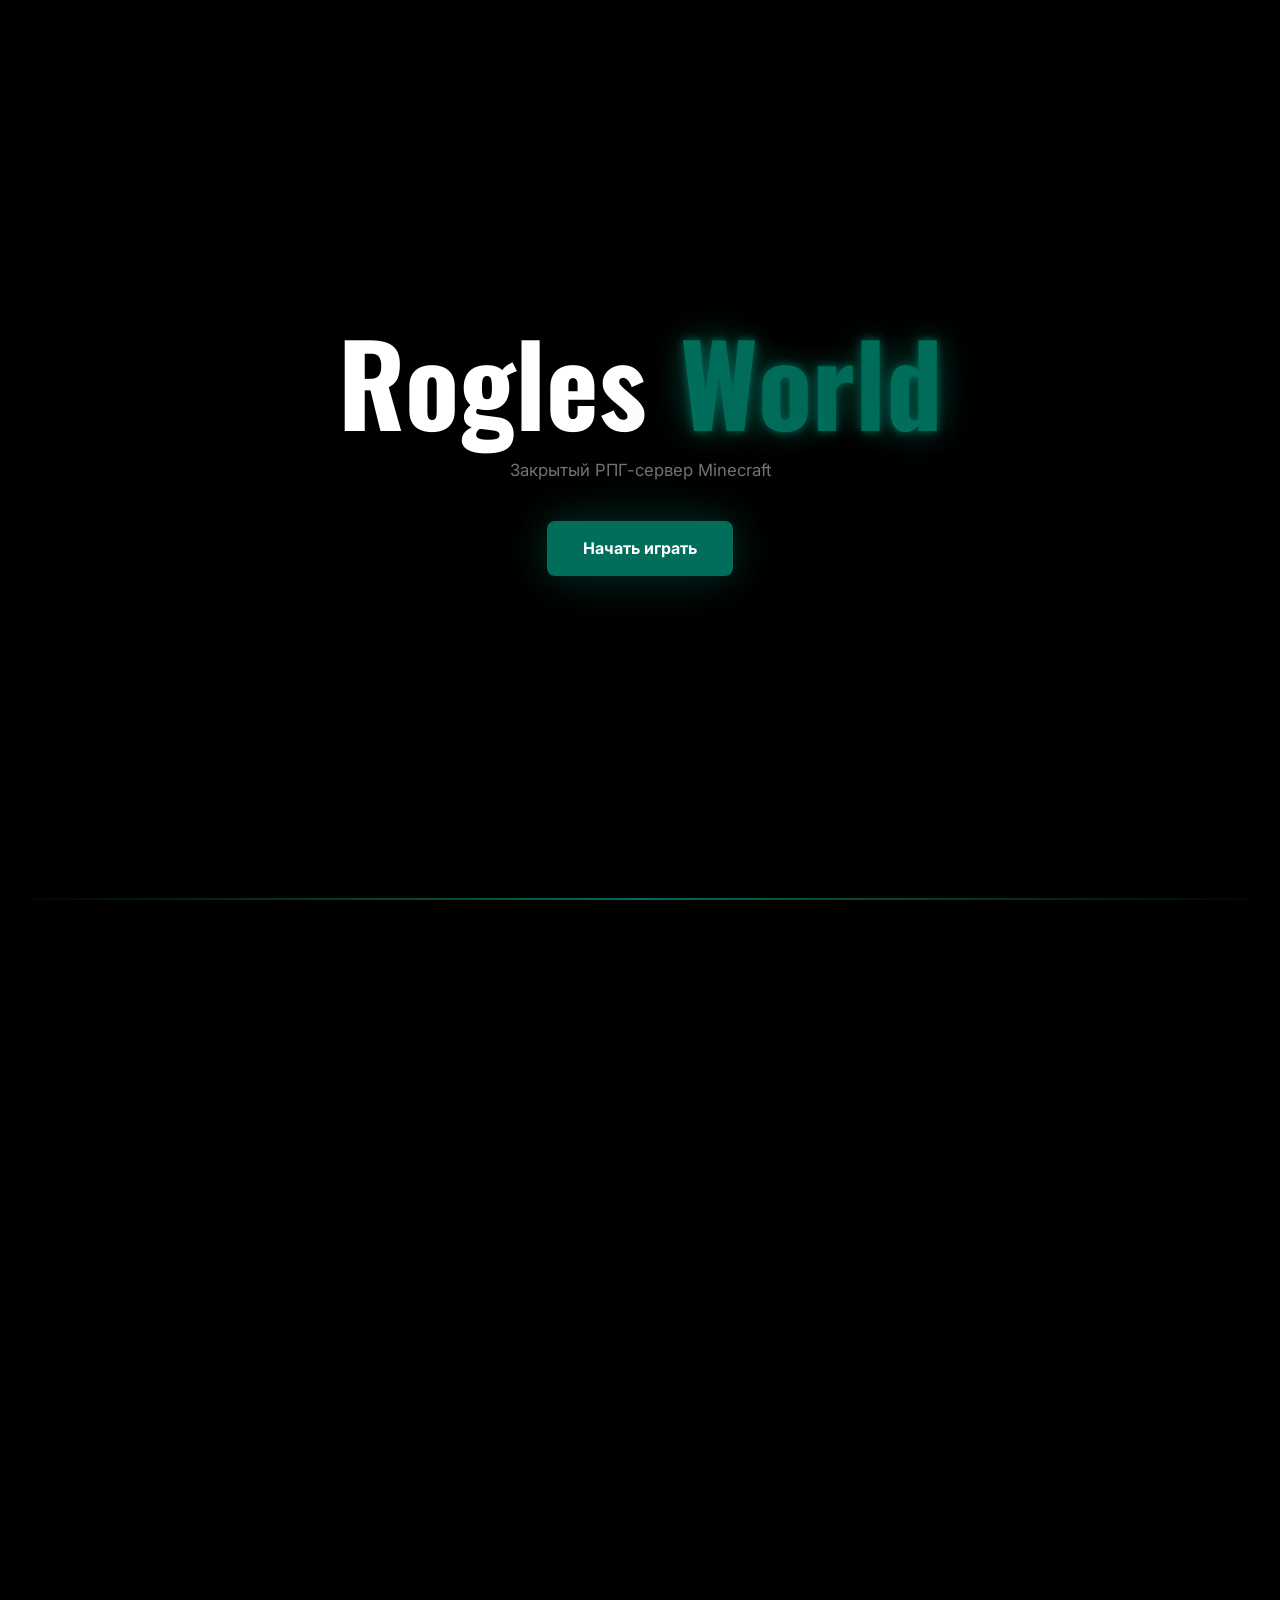
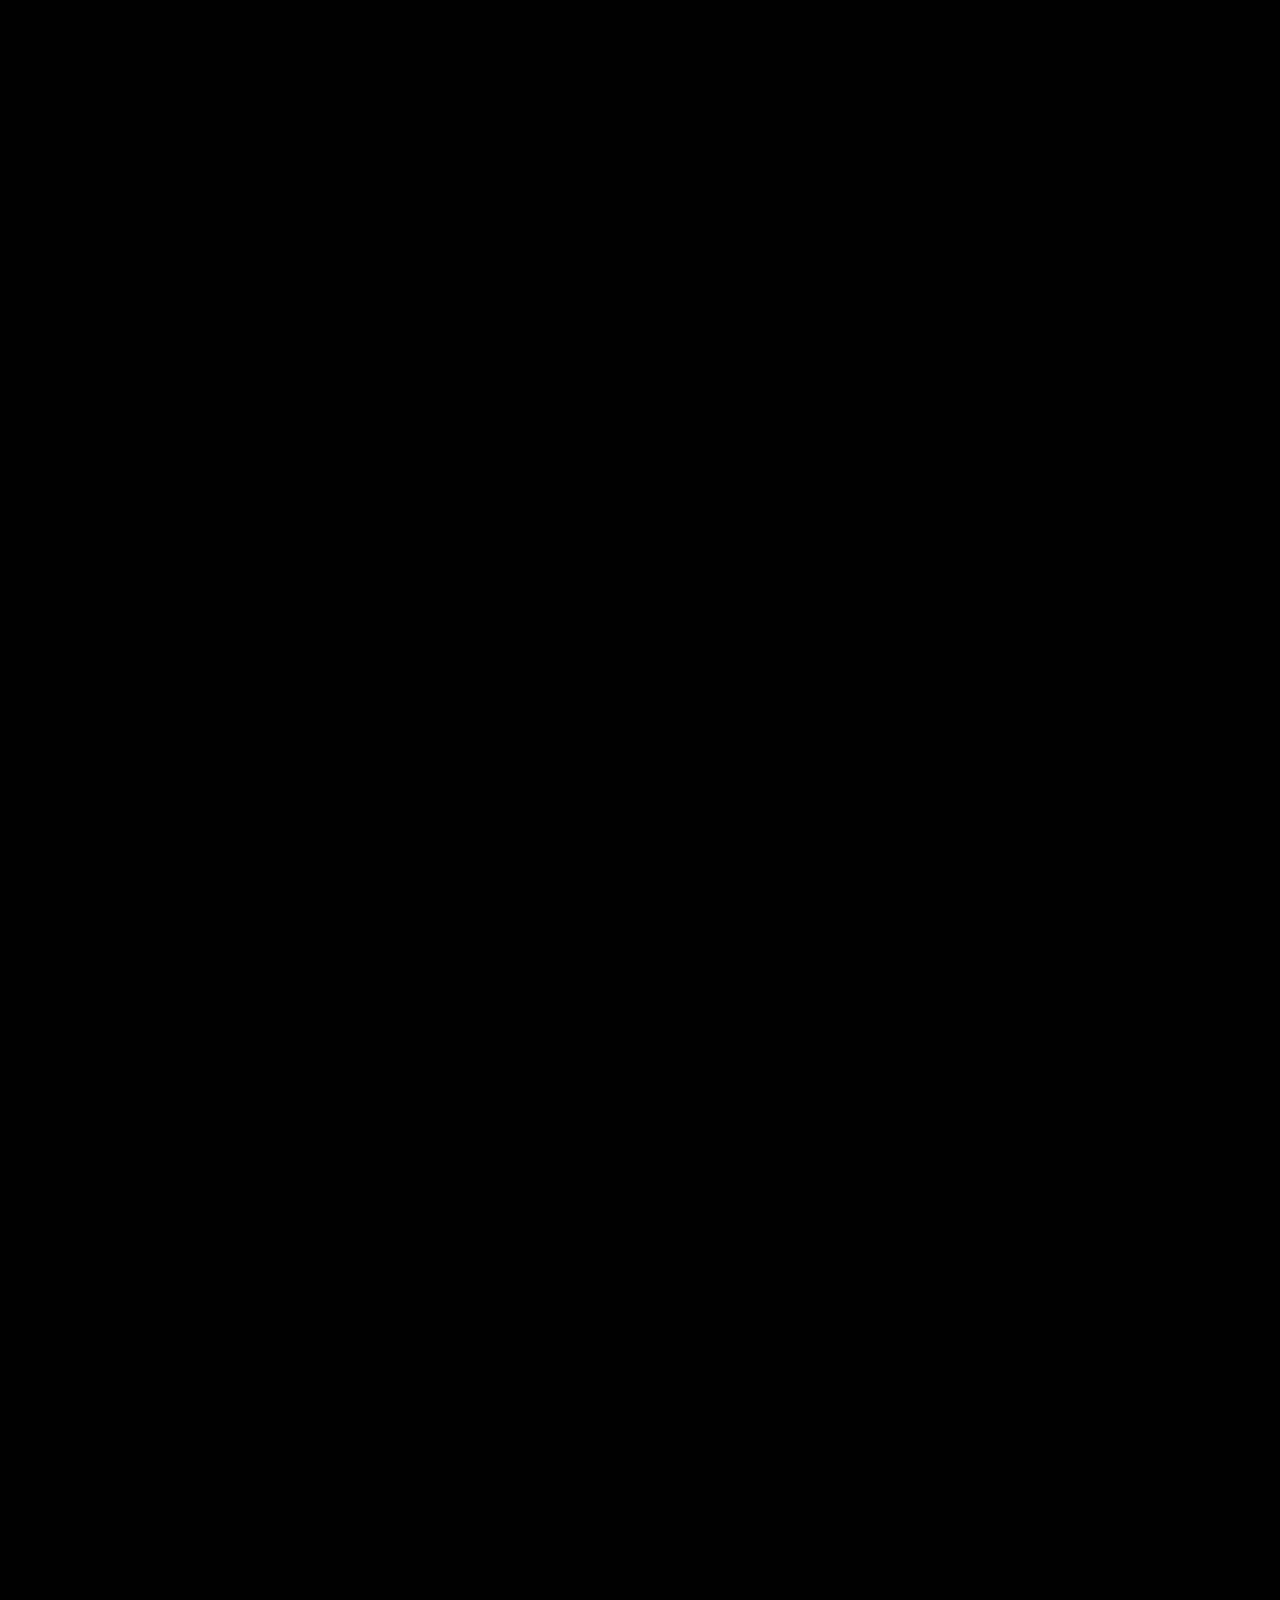
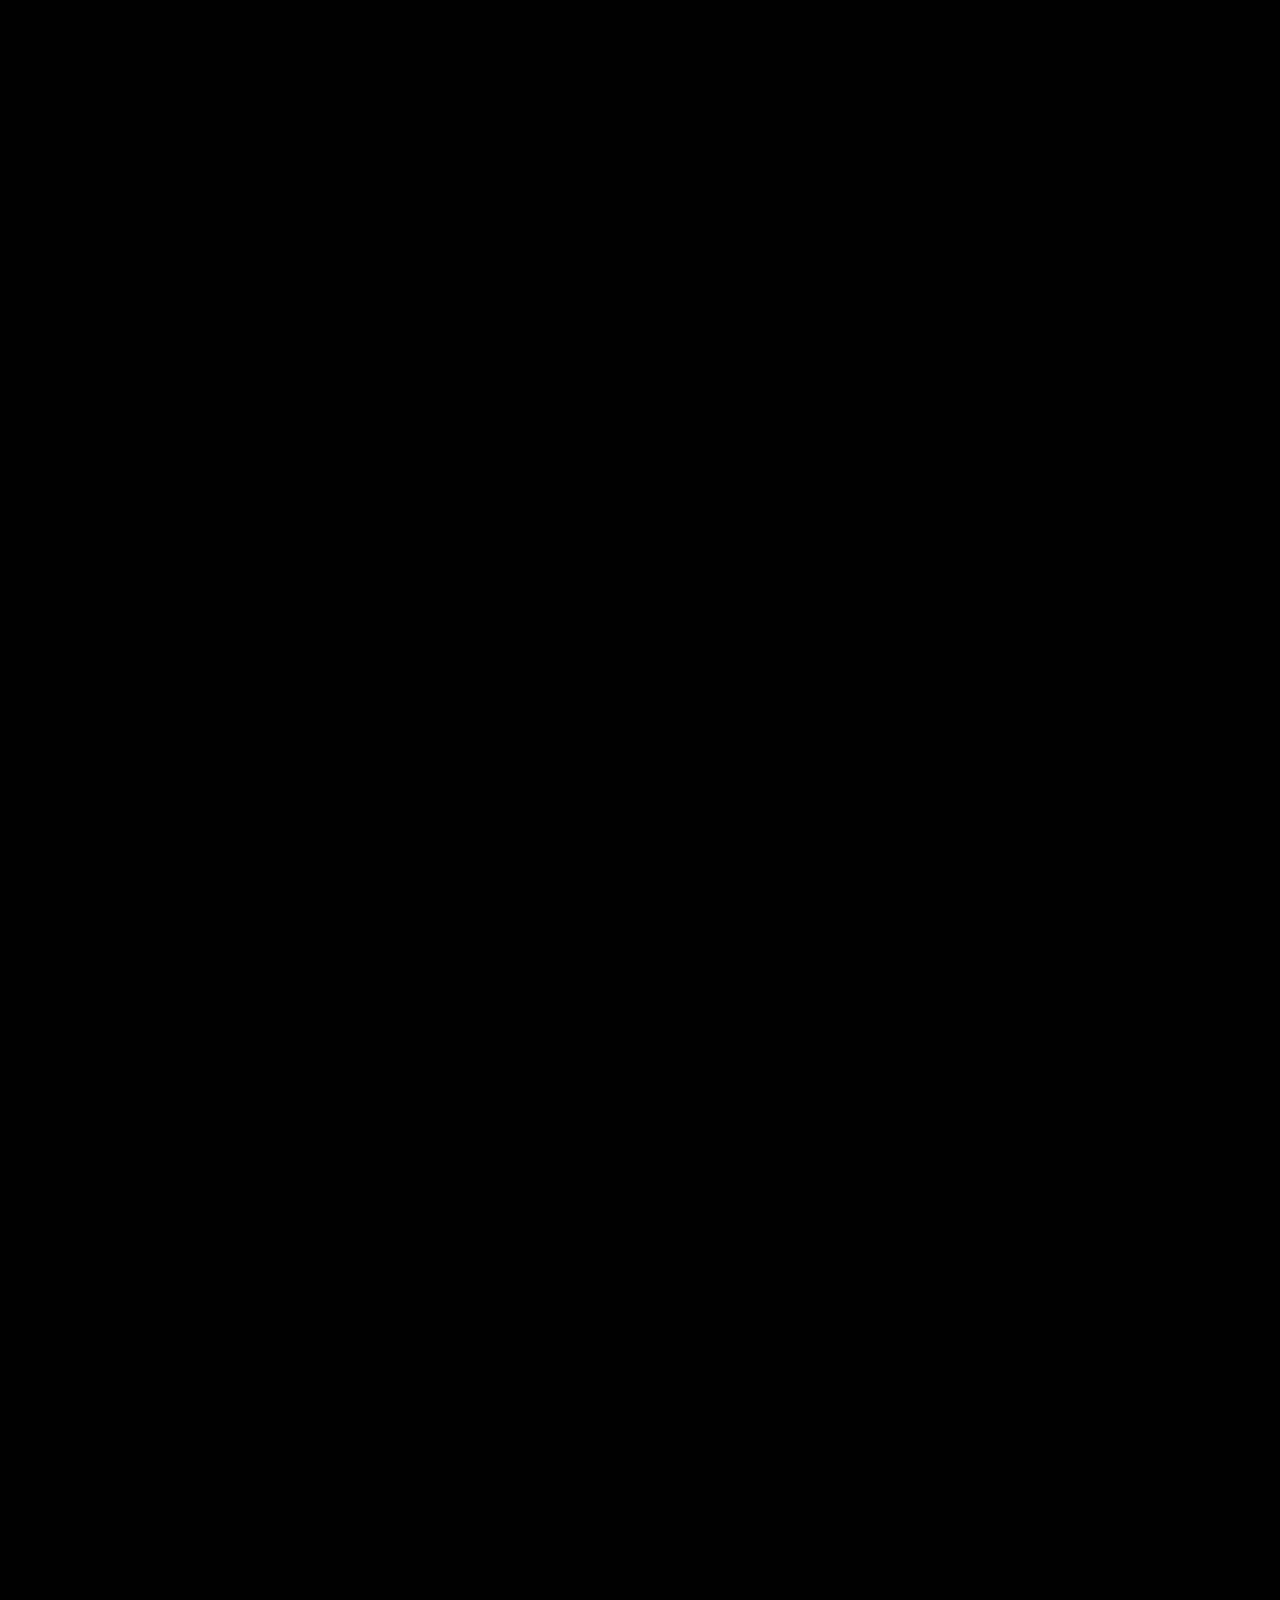
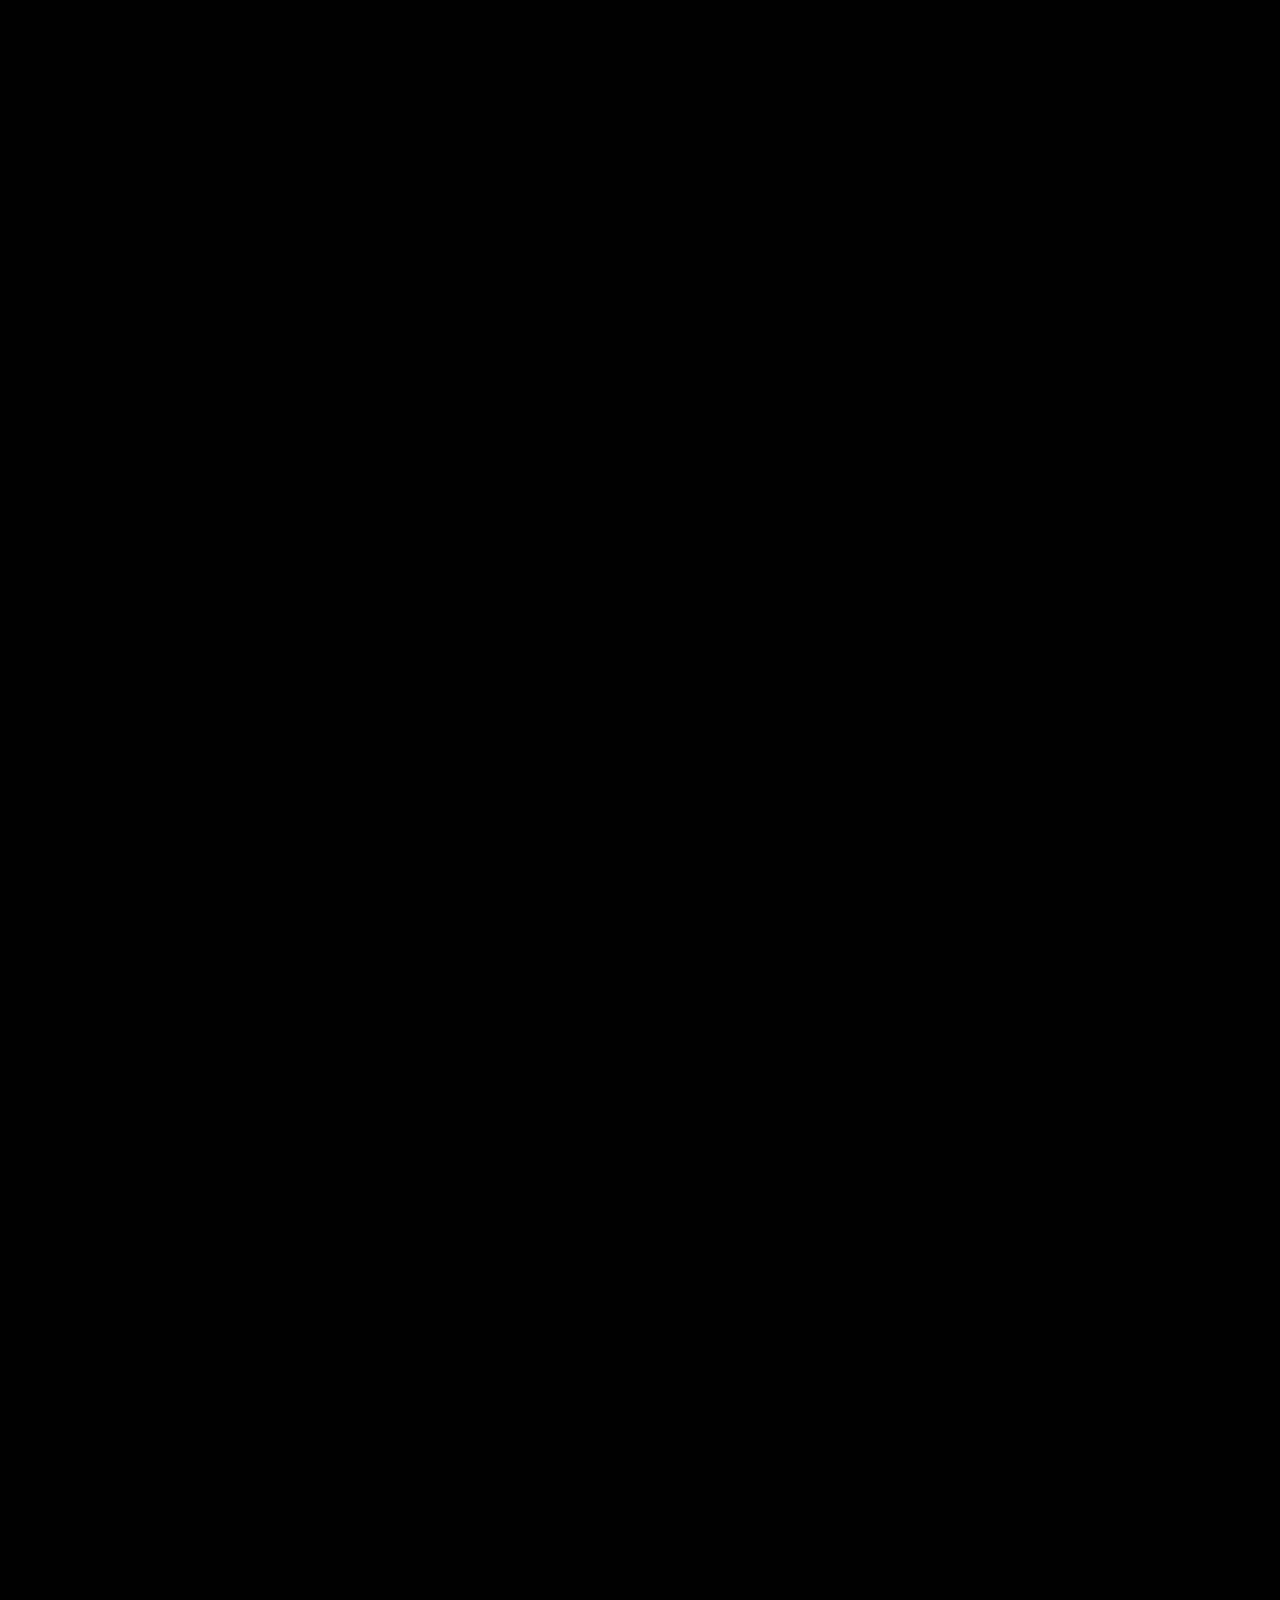
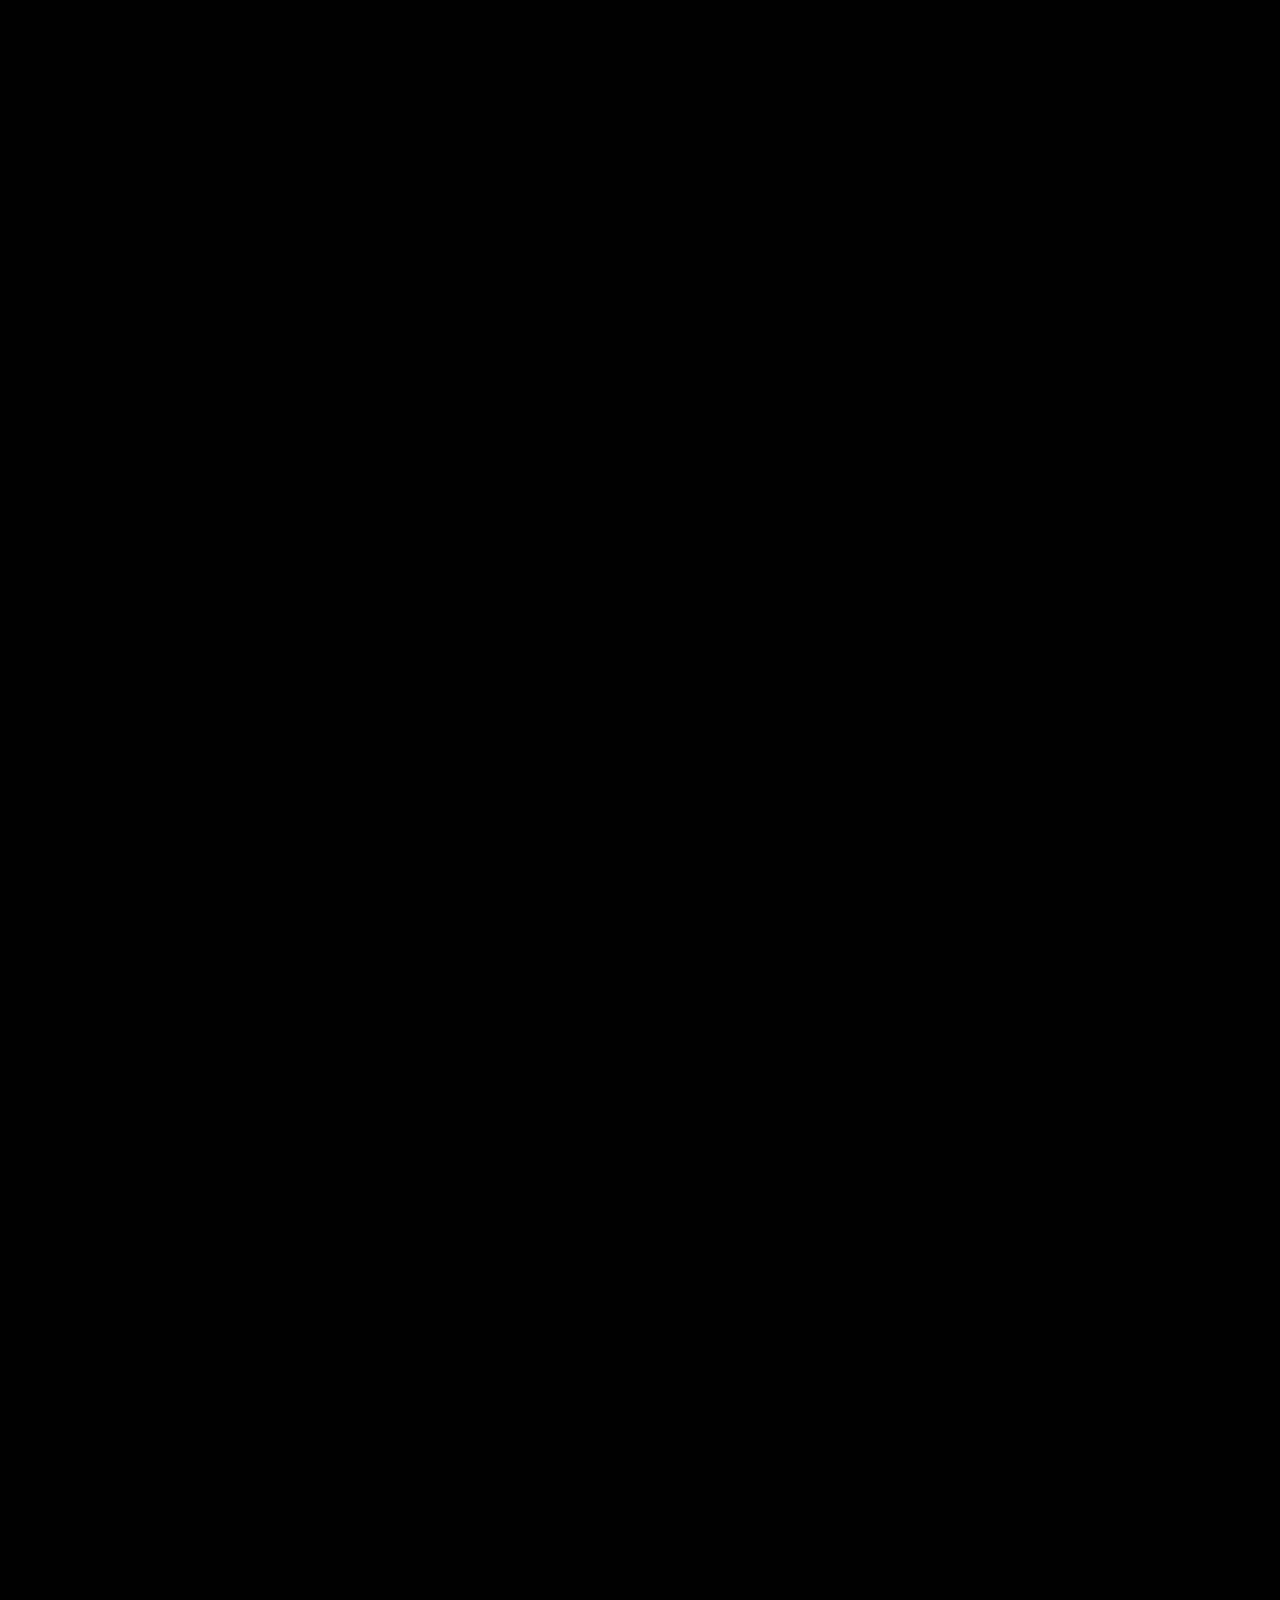
==== index.html @ 8a3382e0 "Add Telegram link for Godluckplus" ====
<!DOCTYPE html>
<html lang="ru">
<head>
    <meta charset="UTF-8">
    <meta name="viewport" content="width=device-width, initial-scale=1.0">
    <title>RoglesWorld — Закрытый РПГ-сервер Minecraft</title>
    <link rel="icon" type="image/svg+xml" href="favicon.svg">
    <link rel="stylesheet" href="style.css">
    <meta property="og:type" content="website">
    <meta property="og:title" content="RoglesWorld — Закрытый РПГ-сервер Minecraft">
    <meta property="og:description" content="Навыки, чары, земли, войны, NPC-диалоги и голосовой чат. Вход по проходке.">
    <meta property="og:url" content="https://roglesworld.pages.dev">
    <meta property="og:image" content="https://roglesworld.pages.dev/favicon.svg">
</head>
<body>

<div class="splash" id="splash">
    <div class="splash-particles"></div>
    <div class="splash-center">
        <h1 class="splash-title" id="splashTitle">
            <span class="letter" style="--i:0">R</span><span class="letter" style="--i:1">o</span><span class="letter" style="--i:2">g</span><span class="letter" style="--i:3">l</span><span class="letter" style="--i:4">e</span><span class="letter" style="--i:5">s</span><span class="letter-space">&nbsp;</span><span class="letter accent" style="--i:7">W</span><span class="letter accent" style="--i:8">o</span><span class="letter accent" style="--i:9">r</span><span class="letter accent" style="--i:10">l</span><span class="letter accent" style="--i:11">d</span>
        </h1>
        <div class="splash-sub" id="splashSub">Закрытый РПГ-сервер Minecraft</div>
        <a href="#" class="splash-btn" id="splashBtn" onclick="return false">Начать играть</a>
    </div>
    <div class="splash-line" id="splashLine"></div>
</div>

<div class="main-content" id="mainContent">

    <nav class="topbar">
        <div class="topbar-inner">
            <a href="#" class="topbar-brand" id="brandLink" onclick="return false">Rogles<span>World</span></a>
            <ul class="topbar-links" id="navLinks">
                <li><a href="#hero" data-active>Главная</a></li>
                <li><a href="#features">Механики</a></li>
                <li><a href="#passage">Проходка</a></li>
                <li><a href="#path">Путь</a></li>
                <li><a href="#news">Вести</a></li>
                <li><a href="#rules">Правила</a></li>
                <li><a href="#partners">Стримеры</a></li>
                <li><a href="#faq">FAQ</a></li>
            </ul>
            <button class="topbar-burger" id="burger" aria-label="Меню"><i></i><i></i><i></i></button>
        </div>
    </nav>

    <section class="section" id="hero">
        <div class="container">
            <div class="hero-row">
                <div class="hero-info">
                    <div class="online-badge"><span class="online-dot"></span> Сервер работает — вход по проходке</div>
                    <h2 class="hero-heading">Закрытый РПГ-сервер Minecraft</h2>
                    <p class="hero-text">Навыки, чары, земли, войны, NPC-диалоги и голосовой чат. Всё, чего нет в ваниле — уже здесь.</p>
                    <div class="stats-row">
                        <div class="stat"><strong id="onlineCount">—</strong><span>онлайн</span></div>
                        <div class="stat"><strong>24/7</strong><span>работает</span></div>
                        <div class="stat"><strong>1.21.1</strong><span>версия</span></div>
                    </div>
                </div>
                <div class="hero-actions">
                    <a href="#passage" class="btn-primary">Получить проходку</a>
                    <a href="#rules" class="btn-outline">Правила</a>
                </div>
            </div>
        </div>
    </section>

    <div class="divider"></div>

    <section class="section" id="features">
        <div class="container">
            <h2 class="section-title">Что внутри</h2>
            <p class="section-sub">РПГ-механики, которых нет в ваниле</p>
            <div class="card-grid">
                <div class="card">
                    <div class="card-icon"><img src="icons/muscle-up.svg" alt="" width="24" height="24"></div>
                    <h3>Развитие навыков</h3>
                    <p>Копай, руби, сражайся — каждый навык растёт и усиливает персонажа</p>
                </div>
                <div class="card">
                    <div class="card-icon"><img src="icons/magic-swirl.svg" alt="" width="24" height="24"></div>
                    <h3>Уникальные чары</h3>
                    <p>Кастомные зачарования для оружия и брони</p>
                </div>
                <div class="card">
                    <div class="card-icon"><img src="icons/battlement.svg" alt="" width="24" height="24"></div>
                    <h3>Земли и войны</h3>
                    <p>Заявляй территорию, строй поселение, воюй за ресурсы</p>
                </div>
                <div class="card">
                    <div class="card-icon"><img src="icons/conversation.svg" alt="" width="24" height="24"></div>
                    <h3>Диалоги с NPC</h3>
                    <p>Жители расскажут историю, дадут задания и помогут сориентироваться</p>
                </div>
                <div class="card">
                    <div class="card-icon"><img src="icons/cash.svg" alt="" width="24" height="24"></div>
                    <h3>Экономика</h3>
                    <p>Аукцион, магазин и торговля между игроками</p>
                </div>
                <div class="card">
                    <div class="card-icon"><img src="icons/loudspeaker.svg" alt="" width="24" height="24"></div>
                    <h3>Голосовой чат</h3>
                    <p>Говори с другими прямо в игре</p>
                </div>
                <div class="card">
                    <div class="card-icon"><img src="icons/tombstone.svg" alt="" width="24" height="24"></div>
                    <h3>Могилы</h3>
                    <p>Вещи после смерти сохраняются</p>
                </div>
                <div class="card">
                    <div class="card-icon"><img src="icons/hooded-figure.svg" alt="" width="24" height="24"></div>
                    <h3>Скины и аватарки</h3>
                    <p>Кастомные аватарки и свой скин без лицензии</p>
                </div>
            </div>
        </div>
    </section>

    <div class="divider"></div>

    <section class="section" id="passage">
        <div class="container">
            <h2 class="section-title">Как попасть на сервер</h2>
            <p class="section-sub">Без проходки вход невозможен — IP выдаётся только после оформления</p>
            <div class="passage-grid">
                <div class="passage-card">
                    <div class="passage-badge">Баллы</div>
                    <h3>За баллы канала</h3>
                    <div class="passage-price">8 000 <small>баллов у стримера</small></div>
                    <ul class="passage-list">
                        <li>Накопи 8 000 баллов на канале стримера</li>
                        <li>Обменяй баллы на проходку</li>
                        <li>Укажи корректный ник (с большими буквами)</li>
                        <li>Получи IP и внесение в вайтлист</li>
                    </ul>
                    <a href="#partners" class="btn-primary">К стримерам</a>
                </div>
                <div class="passage-card passage-card-red">
                    <div class="passage-badge badge-red">Донат</div>
                    <h3>За донат</h3>
                    <div class="passage-price price-red">350 ₽ <small>навсегда</small></div>
                    <ul class="passage-list">
                        <li>Зайди на канал к Godluckplus</li>
                        <li>Отправь 350 ₽ через DonationAlerts</li>
                        <li>Укажи корректный ник (с большими буквами)</li>
                        <li>IP и вайтлист после оплаты</li>
                    </ul>
                    <a href="https://www.donationalerts.com/r/godluckplus" target="_blank" class="btn-red">Купить</a>
                </div>
            </div>
        </div>
    </section>

    <div class="divider"></div>

    <section class="section" id="path">
        <div class="container">
            <h2 class="section-title">Путь на сервер</h2>
            <div class="path-bar">
                <div class="path-track"></div>
                <a href="#passage" class="path-node">
                    <div class="path-num">I</div>
                    <div class="path-label">Оформи проходку</div>
                    <div class="path-hint">Баллы или донат</div>
                </a>
                <a href="https://discord.com/invite/syaFtpHVnV" target="_blank" class="path-node">
                    <div class="path-num">II</div>
                    <div class="path-label">Изучи правила и лор</div>
                    <div class="path-hint">Discord</div>
                </a>
                <div class="path-node" data-modal="mods">
                    <div class="path-num">III</div>
                    <div class="path-label">Установи моды</div>
                    <div class="path-hint">Emotecraft + Plasma Voice</div>
                </div>
                <div class="path-node" data-modal="waitlist">
                    <div class="path-num">IV</div>
                    <div class="path-label">Дождись вайтлиста</div>
                    <div class="path-hint">Админ внесёт ник</div>
                </div>
                <div class="path-node" data-modal="play">
                    <div class="path-num">V</div>
                    <div class="path-label">Играй!</div>
                    <div class="path-hint">Подключайся по IP</div>
                </div>
            </div>
        </div>
    </section>

    <div class="divider"></div>

    <section class="section" id="news">
        <div class="container">
            <h2 class="section-title">Последние вести</h2>
            <p class="section-sub">Обновления, ивенты и объявления</p>
            <div class="news-grid" id="newsGrid">
                <article class="news-card">
                    <div class="news-date">27 мая 2026</div>
                    <h3>Изменения за 27.05</h3>
                    <ul class="news-list">
                        <li>Восстановление Томов Бездны: пассивные и активные навыки снова работают, добавлено авто-обновление томов</li>
                        <li>Эволюция Инфекции: заражение постепенно захватывает земли, добавлена реликвия очищения</li>
                        <li>Арена «Разлом Силы Бездны» — битва запускается от 4 игроков, победитель получает Высший Том</li>
                        <li>Переработаны цены в магазине, добавлена вкладка «Моб лут»</li>
                        <li>Персональные NPC для фракций — яйца Аукционера, Банкира и Торговца доступны только лидерам</li>
                        <li>Прогрессивный налог: базовые 6 чанков бесплатны, далее нарастает до 200 монет за чанк</li>
                    </ul>
                </article>
                <article class="news-card">
                    <div class="news-date">25 мая 2026</div>
                    <h3>Изменения за 25.05</h3>
                    <ul class="news-list">
                        <li>Банкир доделан: максимальное количество слотов увеличено до 90+</li>
                        <li>Снижена начальная стоимость банкира и улучшения</li>
                        <li>Поправлена информация в разделе Лэндс</li>
                        <li>Переделана экономика магазина, цены устаканены</li>
                        <li>Яйца аукционера, банкира и шоп-магазина теперь доступны только лидерам фракции</li>
                        <li>Изменено получение золота за убийство мобов</li>
                    </ul>
                </article>
                <article class="news-card">
                    <div class="news-date">25 мая 2026</div>
                    <h3>Запущен официальный сайт!</h3>
                    <p>Теперь все новости, правила и информация о сервере доступны на нашем сайте.</p>
                    <a href="https://roglesworld.pages.dev/" class="btn-primary" style="margin-top:8px">Перейти на сайт</a>
                </article>
                <article class="news-card">
                    <div class="news-date">24 мая 2026</div>
                    <h3>UPDATE от 24.05</h3>
                    <ul class="news-list">
                        <li>Переработана защита сервера — утренних проблем больше не будет</li>
                        <li>/shop и /ah стали NPC — найти можно на спавне</li>
                        <li>Яйцо торговца и аукционера в продаже, раздел «RARE», стоимость 300 монет</li>
                        <li>Добавлен персональный склад — открывается через NPC на спавне</li>
                        <li>Яйцо банкира можно купить в магазине</li>
                        <li>Переделан TAB</li>
                        <li>Аренда за первые 6 чанков бесплатная, за последующие — 60 монет за чанк</li>
                        <li>Исправлен чат и команда MSG</li>
                    </ul>
                </article>
            </div>
            <div class="join-box">
                <p>Подпишись, чтобы не пропускать важные вести</p>
                <a href="https://t.me/roglesworld" target="_blank" class="btn-primary">Подписаться в Telegram</a>
            </div>
        </div>
    </section>

    <div class="divider"></div>

    <section class="section" id="rules">
        <div class="container">
            <h2 class="section-title">Правила RoglesWorld</h2>
            <p class="section-sub">Незнание правил не освобождает от ответственности</p>
            <div class="rules-grid">
                <div class="rule-block">
                    <h2><img src="icons/law-star.svg" alt="" width="20" height="20"> Основные правила</h2>
                    <ul>
                        <li>Запрещены любые сторонние программы/шейдеры/текстурпаки, позволяющие получить преимущество и сломать игровую механику</li>
                        <li>Оскорбление администрации — БАН! Читы — Бан! Негативное высказывание о сервере и ложные суждения — БАН!</li>
                        <li>Игрок вправе обжаловать свой бан! Рассмотрение выносится на голосование среди администрации</li>
                        <li>Незнание правил не освобождает от ответственности!</li>
                    </ul>
                </div>
                <div class="rule-block">
                    <h2><img src="icons/conversation.svg" alt="" width="20" height="20"> Правила общения</h2>
                    <ul>
                        <li>Мы не РП проект, а РПГ — здесь можно общаться на любые темы</li>
                        <li class="sub">Если рядом стример — темы нужно сократить</li>
                        <li class="sub">Разжигание ненависти, политота реального мира — ЗАПРЕЩЕНА!</li>
                        <li>В поселениях есть иерархии — вам могут настучать по голове (см. ПВП)</li>
                        <li>Нарушение = временная блокировка или полный бан</li>
                    </ul>
                </div>
                <div class="rule-block">
                    <h2><img src="icons/crossed-swords.svg" alt="" width="20" height="20"> ПВП, Файты, Войны</h2>
                    <ul>
                        <li>Убийство «просто так» запрещено</li>
                        <li class="sub">Мы не «Анархия» — в этом отличие</li>
                        <li class="sub">Если выглядит как убийство просто так — напиши администрации</li>
                        <li class="sub">Объявление войны «просто так» тоже запрещено</li>
                        <li>Драки должны быть обоснованы — борьба за ресурсы/предметы/территории</li>
                        <li class="sub">Война за территории — объявление городу или государству</li>
                        <li class="sub">Войны за территории проводят только ГОСУДАРСТВА</li>
                        <li>Разрушать чужие постройки запрещено</li>
                        <li>Во время битв — КД 60 минут после смерти</li>
                        <li class="sub">При захвате территории КД отменяется до конца битвы</li>
                        <li>ПВП за ресурсы разрешён, но с КД</li>
                        <li>Драка за земляной блок = нарушение правил</li>
                        <li>Ресурсы в ПВП остаются у победителя</li>
                        <li>При обоюдном согласии — вещи возвращаются владельцу, если не договорились иначе</li>
                    </ul>
                </div>
                <div class="rule-block">
                    <h2><img src="icons/battlement.svg" alt="" width="20" height="20"> Города, земли, дипломатия</h2>
                    <ul>
                        <li>Город/государство/поселение = место с флагом и табличкой</li>
                        <li class="sub">Без этих знаков игрок вправе забрать всё из дома</li>
                        <li class="sub">Воровство в остальных случаях ЗАПРЕЩЕНО</li>
                        <li>На территориях действуют свои законы</li>
                        <li class="sub">Зашёл на чужую территорию — могут выгнать, при отказе — убить</li>
                        <li class="sub">Если пришедший отвечает на атаку — он нарушитель</li>
                        <li>Строительство на чужой земле — только с согласия</li>
                        <li class="sub">Письменное согласие через книгу в игре — в ваших интересах</li>
                        <li class="sub">Без документа постройку могут снести (2 дня на переезд)</li>
                        <li class="sub">С документом — можешь требовать компенсацию или оставаться</li>
                    </ul>
                </div>
                <div class="rule-block">
                    <h2><img src="icons/key.svg" alt="" width="20" height="20"> Проходки и вайтлист</h2>
                    <ul>
                        <li>Вход на сервер только при наличии проходки</li>
                        <li class="sub">8 000 баллов у стримера или 350 ₽ через Godlukplus</li>
                        <li>При оформлении указывай корректный ник (с большими буквами)</li>
                        <li>Обязательно ознакомься с #Правила и #Лор в Discord</li>
                        <li class="sub">Игнорирование = бан</li>
                        <li>Нужна версия 1.21.1 + моды Emotecraft и Plasma Voice</li>
                        <li>Передача IP другим — бан</li>
                        <li>Обход вайтлиста — перманентный бан</li>
                        <li>Продажа/передача проходки — запрещена</li>
                        <li>Возврат доната = аннулирование проходки</li>
                    </ul>
                </div>
            </div>
        </div>
    </section>

    <div class="divider"></div>

    <section class="section" id="partners">
        <div class="container">
            <h2 class="section-title">Стримеры и партнёры</h2>
            <p class="section-sub">Накопи 8 000 баллов на канале стримера и обменяй на проходку</p>
            <div class="partner-card">
                <div class="partner-avatar" data-twitch="godluckplus">
                    <img src="" alt="" class="av">
                    <span class="fb">G</span>
                </div>
                <div class="partner-info">
                    <h3>Godluckplus</h3>
                    <div class="role">Основатель сервера</div>
                    <p class="desc">Главный стример и создатель RoglesWorld. Проходку можно получить как за баллы, так и за донат.</p>
                    <div class="links">
                        <a href="https://www.twitch.tv/godluckplus" target="_blank">Twitch</a>
                        <a href="https://www.donationalerts.com/r/godluckplus" target="_blank">DonationAlerts</a>
                        <a href="https://t.me/godlucklogovo" target="_blank">Telegram</a>
                    </div>
                </div>
            </div>
            <div class="partner-card">
                <div class="partner-avatar" data-twitch="d3dvk">
                    <img src="" alt="" class="av">
                    <span class="fb">Д</span>
                </div>
                <div class="partner-info">
                    <h3>Dedvk</h3>
                    <div class="role">Модератор и администратор</div>
                    <p class="desc">Модератор и администратор сервера RoglesWorld. Также предоставляет VPN-бота для чистого интернета.</p>
                    <div class="links">
                        <a href="https://www.twitch.tv/d3dvk" target="_blank">Twitch</a>
                        <a href="https://t.me/Dedvk" target="_blank">Telegram</a>
                        <a href="https://discord.com/users/dedvk" target="_blank">Discord</a>
                        <a href="https://t.me/Sulfur_DI_bot" target="_blank">VPN Бот</a>
                    </div>
                </div>
            </div>
            <div class="become-box">
                <p>Хочешь выдавать проходки своим зрителям? Свяжись с администрацией в Discord.</p>
                <a href="https://discord.com/invite/syaFtpHVnV" target="_blank" class="btn-outline">Стать партнёром</a>
            </div>
        </div>
    </section>

    <div class="divider"></div>

    <section class="section" id="faq">
        <div class="container">
            <h2 class="section-title">FAQ</h2>
            <p class="section-sub">Часто задаваемые вопросы о сервере RoglesWorld</p>
            <div class="faq-grid">
                <div class="rule-block">
                    <h2><img src="icons/key.svg" alt="" width="20" height="20">Как попасть на сервер?</h2>
                    <ul>
                        <li>Строго 16+</li>
                        <li>Купи проходку: 8 000 баллов у стримера или 350 ₽ через DonationAlerts у Godlukplus</li>
                        <li>Укажи корректный ник (с большими буквами)</li>
                        <li>Обязательно ознакомься с каналами #Правила и #Лор в Discord — игнорирование = бан</li>
                        <li>Скачай версию 1.21.1</li>
                        <li>Установи моды <a href="https://modrinth.com/mod/emotecraft" target="_blank" style="color:var(--blue)">Emotecraft</a> и <a href="https://modrinth.com/mod/plasmo-voice" target="_blank" style="color:var(--blue)">Plasma Voice</a></li>
                        <li>Дождись внесения в вайтлист</li>
                        <li>Заходи и играй!</li>
                    </ul>
                </div>
                <div class="rule-block">
                    <h2><img src="icons/battlement.svg" alt="" width="20" height="20">Информация о мире</h2>
                    <ul>
                        <li>Мир ограничен 7 000 блоков во все стороны</li>
                        <li>Энд полностью отключён — ресурсы оттуда недоступны</li>
                        <li>Торговец с книгами отключён</li>
                    </ul>
                </div>
                <div class="rule-block">
                    <h2><img src="icons/magic-swirl.svg" alt="" width="20" height="20">Основные команды</h2>
                    <ul>
                        <li><strong>/guide</strong> — обучит всем основным командам</li>
                        <li><strong>/fhelp</strong> — помощник по созданию фракции</li>
                        <li><strong>/shop</strong> — магазин: купить/продать предметы</li>
                        <li><strong>/lands</strong> — система приватов по чанкам</li>
                        <li><strong>/spawn</strong> — вернуться на спавн</li>
                        <li><strong>/skill</strong> — информация о скиллах и бонусах</li>
                        <li><strong>/pay</strong> — перевод денег другому игроку</li>
                        <li><strong>/bal</strong> — текущий баланс</li>
                        <li><strong>/g «сообщение»</strong> — сообщение в мировой чат (местный — просто в чат)</li>
                    </ul>
                </div>
                <div class="rule-block">
                    <h2><img src="icons/cash.svg" alt="" width="20" height="20">Аукционный дом</h2>
                    <ul>
                        <li>Зайди в /shop → раздел Rare → яйцо с жителем</li>
                        <li>Это торговец аукционного дома — выставляй и покупай вещи</li>
                    </ul>
                </div>
                <div class="rule-block">
                    <h2><img src="icons/tombstone.svg" alt="" width="20" height="20">Могилки</h2>
                    <ul>
                        <li>После смерти вещи собираются в блок с вашей головой</li>
                        <li>ПКМ — открыть могилку, Shift+ПКМ — подобрать всё</li>
                        <li>Таймер могилки — 50 минут (идёт если вы или другой игрок в радиусе 5 чанков)</li>
                        <li>Опыт тоже сохраняется в могилке</li>
                    </ul>
                </div>
                <div class="rule-block">
                    <h2><img src="icons/hooded-figure.svg" alt="" width="20" height="20">Профиль и обмен</h2>
                    <ul>
                        <li><strong>Профиль:</strong> ПКМ по игроку — увидишь экипировку, предмет в руке, основную информацию</li>
                        <li><strong>Обмен:</strong> Shift+ПКМ по игроку — можно обменять монеты, опыт и вещи</li>
                    </ul>
                </div>
                <div class="rule-block">
                    <h2><img src="icons/muscle-up.svg" alt="" width="20" height="20">Экономика и налоги</h2>
                    <ul>
                        <li>Способы заработка: убийство мобов, продажа в магазине, аукцион, перевод от игроков</li>
                        <li>Система налогов в /lands — команда /tax</li>
                        <li>Больше 6 чанков — еженедельная плата</li>
                        <li>Недостаток средств — земли заберут</li>
                        <li>Чанк земли покупается за монеты</li>
                    </ul>
                </div>
            </div>
        </div>
    </section>

    <div class="container" style="padding:20px 24px 50px">
        <div class="warning-box">
            <span>⚠</span>
            <p>Незнание правил не освобождает от ответственности! Игнорирование #Правила и #Лор — бан.</p>
        </div>
    </div>

    <footer class="footer">
        <div class="footer-inner">
            <div class="footer-col">
                <div class="topbar-brand" style="margin-bottom:6px">Rogles<span>World</span></div>
                <p class="footer-text">Закрытый РПГ-мир Minecraft</p>
            </div>
            <div class="footer-col">
                <h4>Навигация</h4>
                <a href="#hero">Главная</a><a href="#news">Вести</a><a href="#rules">Правила</a><a href="#partners">Стримеры</a><a href="#faq">FAQ</a>
            </div>
            <div class="footer-col">
                <h4>Контакты</h4>
                <a href="https://discord.com/invite/syaFtpHVnV" target="_blank">Discord</a><a href="https://t.me/roglesworld" target="_blank">Telegram</a><a href="https://www.donationalerts.com/r/godluckplus" target="_blank">Донат</a>
            </div>
        </div>
        <div class="footer-copy">&copy; 2026 RoglesWorld</div>
    </footer>

</div>

<div class="modal-overlay" id="modalMods">
    <div class="modal-box">
        <button class="modal-x" aria-label="Закрыть">&times;</button>
        <div class="modal-icon">⚙</div>
        <h3>Установка модов</h3>
        <p>Версия <strong>1.21.1</strong>. Установи оба мода:</p>
        <div class="modal-btns">
            <a href="https://modrinth.com/mod/emotecraft" target="_blank" class="btn-primary">Emotecraft</a>
            <a href="https://modrinth.com/mod/plasmo-voice" target="_blank" class="btn-primary">Plasmo Voice</a>
        </div>
    </div>
</div>

<div class="modal-overlay" id="modalWaitlist">
    <div class="modal-box">
        <button class="modal-x" aria-label="Закрыть">&times;</button>
        <div class="modal-icon">⏳</div>
        <h3>Ожидание вайтлиста</h3>
        <p>Администрация рассматривает вашу проходку в течение дня.</p>
    </div>
</div>

<div class="modal-overlay" id="modalPlay">
    <div class="modal-box">
        <button class="modal-x" aria-label="Закрыть">&times;</button>
        <div class="modal-icon">⚔</div>
        <h3>Добро пожаловать!</h3>
        <p>Отпишись в Discord, получи роль и в канале <strong>#сервер</strong> возьми IP.</p>
    </div>
</div>

<button class="scroll-up" id="toTop" aria-label="Наверх">▲</button>
<script src="script.js"></script>
</body>
</html>
---- style.css ----
@import url("https://fonts.googleapis.com/css2?family=Oswald:wght@400;500;600;700&family=Inter:wght@400;500;600;700&display=swap");:root{--blue:#006e5b;--blue-light:#008a72;--blue-dark:#004a3c;--blue-glow:rgba(0,110,91,.2);--blue-subtle:rgba(0,110,91,.06);--blue-border:rgba(0,110,91,.1);--black:#000;--black1:#060608;--black2:#0c0c10;--black3:#141418;--black4:#1c1c22;--black5:#26262e;--white:#fff;--white2:hsla(0,0%,100%,.75);--white3:hsla(0,0%,100%,.45);--white4:hsla(0,0%,100%,.2);--red:#e04040;--red-bg:rgba(224,64,64,.06);--red-bd:rgba(224,64,64,.14);--green:#00c860;--green-bg:rgba(0,200,96,.06);--green-bd:rgba(0,200,96,.14)}*{margin:0;padding:0;box-sizing:border-box}html{scroll-behavior:smooth;scroll-padding-top:70px}body{font-family:Inter,sans-serif;background:var(--black);color:var(--white2);line-height:1.7;font-size:16px;overflow-x:hidden}.page-transition{position:fixed;inset:0;z-index:9999;pointer-events:none;background:transparent}.page-transition:before{content:"";position:absolute;top:50%;left:50%;width:120vmax;height:120vmax;transform:translate(-50%,-50%) scale(0);border-radius:50%;background:radial-gradient(circle,rgba(0,110,91,.5) 0,rgba(0,110,91,.2) 30%,rgba(0,0,0,.95) 60%,#000 80%);opacity:0}.page-transition.enter:before{animation:ptEnter .6s ease-out forwards}.page-transition.exit:before{animation:ptExit .45s ease-in forwards}@keyframes ptEnter{0%{transform:translate(-50%,-50%) scale(1.2);opacity:1}to{transform:translate(-50%,-50%) scale(0);opacity:0}}@keyframes ptExit{0%{transform:translate(-50%,-50%) scale(0);opacity:0}to{transform:translate(-50%,-50%) scale(1.2);opacity:1}}.blob-container{position:fixed;inset:0;z-index:0;pointer-events:none;overflow:hidden}.blob{position:absolute;border-radius:50%;filter:blur(60px);mix-blend-mode:screen;will-change:transform;opacity:1}.blob-1{width:700px;height:700px;background:radial-gradient(circle,rgba(0,110,91,.3) 0,rgba(0,80,65,.12) 40%,transparent 70%);left:-5%;bottom:-10%;animation:blobDrift1 12s ease-in-out infinite alternate}.blob-2{width:800px;height:800px;background:radial-gradient(circle,rgba(0,140,110,.25) 0,rgba(0,90,75,.1) 40%,transparent 70%);left:30%;bottom:-15%;animation:blobDrift2 15s ease-in-out infinite alternate}.blob-3{width:600px;height:600px;background:radial-gradient(circle,rgba(0,170,140,.28) 0,rgba(0,100,80,.1) 40%,transparent 70%);left:60%;bottom:-8%;animation:blobDrift3 10s ease-in-out infinite alternate}.blob-4{width:500px;height:500px;background:radial-gradient(circle,rgba(0,200,160,.2) 0,rgba(0,120,95,.08) 40%,transparent 70%);left:80%;bottom:-12%;animation:blobDrift1 18s ease-in-out infinite alternate-reverse}.blob-5{width:750px;height:750px;background:radial-gradient(circle,rgba(0,110,91,.25) 0,rgba(0,70,60,.1) 40%,transparent 70%);left:10%;bottom:-20%;animation:blobDrift2 14s ease-in-out infinite alternate-reverse}.blob-6{width:550px;height:550px;background:radial-gradient(circle,rgba(0,160,130,.22) 0,rgba(0,85,70,.08) 40%,transparent 70%);left:50%;bottom:-5%;animation:blobDrift3 16s ease-in-out infinite alternate}@keyframes blobDrift1{0%{transform:translate(0) scale(1)}25%{transform:translate(60px,-80px) scale(1.1)}50%{transform:translate(-40px,-150px) scale(.95)}75%{transform:translate(80px,-60px) scale(1.05)}to{transform:translate(-30px,-120px) scale(1.15)}}@keyframes blobDrift2{0%{transform:translate(0) scale(1)}30%{transform:translate(-70px,-100px) scale(1.08)}60%{transform:translate(50px,-180px) scale(.9)}to{transform:translate(-60px,-130px) scale(1.12)}}@keyframes blobDrift3{0%{transform:translate(0) scale(1)}20%{transform:translate(40px,-60px) scale(1.05)}50%{transform:translate(-80px,-140px) scale(1.1)}80%{transform:translate(30px,-90px) scale(.92)}to{transform:translate(-50px,-170px) scale(1.08)}}.heat-ember{position:fixed;pointer-events:none;z-index:0;border-radius:50%;opacity:0;animation:emberFloat ease-out infinite}@keyframes emberFloat{0%{opacity:0;transform:translateY(0) translateX(0) scale(1)}8%{opacity:1}25%{opacity:.8;transform:translateY(-20vh) translateX(15px) scale(.9)}50%{opacity:.5;transform:translateY(-45vh) translateX(-12px) scale(.7)}75%{opacity:.2;transform:translateY(-70vh) translateX(8px) scale(.45)}to{opacity:0;transform:translateY(-95vh) translateX(-5px) scale(.2)}}.mouse-glow{position:fixed;pointer-events:none;z-index:0;width:700px;height:700px;border-radius:50%;background:radial-gradient(circle,rgba(0,110,91,.14) 0,rgba(0,110,91,.06) 30%,rgba(0,110,91,.02) 50%,transparent 65%);transform:translate(-50%,-50%);filter:blur(30px);will-change:left,top}.splash{position:fixed;inset:0;z-index:999;background:var(--black);display:flex;align-items:center;justify-content:center;transition:opacity 1s cubic-bezier(.4,0,.2,1),transform 1s cubic-bezier(.4,0,.2,1),filter 1s cubic-bezier(.4,0,.2,1)}.splash.dissolve{opacity:0;filter:blur(20px);transform:scale(1.1);pointer-events:none}.splash-particles{position:absolute;inset:0;overflow:hidden}.splash-dot{position:absolute;border-radius:50%;background:var(--blue);opacity:0;animation:dotFloat linear infinite}@keyframes dotFloat{0%{opacity:0;transform:translateY(0)}10%{opacity:.5}90%{opacity:.3}to{opacity:0;transform:translateY(-100vh)}}.splash-center{position:relative;z-index:1;text-align:center;display:flex;flex-direction:column;align-items:center}.splash-title{font-family:Oswald,cursive;font-size:clamp(3rem,12vw,7rem);font-weight:700;line-height:1;color:var(--white);margin-bottom:20px;display:flex;flex-wrap:wrap;justify-content:center}.letter{display:inline-block;opacity:0;transform:translateY(60px) scale(.5);transition:opacity .35s ease,transform .35s cubic-bezier(.175,.885,.32,1.275);transition-delay:calc(var(--i)*.12s);position:relative}.letter-space{width:.3em}.letter.show{opacity:1;transform:translateY(0) scale(1)}.letter.accent.show{color:var(--blue);text-shadow:0 0 10px rgba(0,110,91,.9),0 0 30px rgba(0,110,91,.5),0 0 60px rgba(0,110,91,.3),0 0 100px rgba(0,110,91,.12)}.letter-flash{position:absolute;inset:-20px -10px;background:radial-gradient(circle,rgba(0,200,160,.7) 0,rgba(0,110,91,.3) 25%,rgba(0,110,91,.1) 50%,transparent 70%);border-radius:50%;pointer-events:none;opacity:0;animation:letterFlash .6s ease-out forwards}@keyframes letterFlash{0%{opacity:1;transform:scale(.3)}to{opacity:0;transform:scale(2)}}.splash-sub{font-size:1.05rem;color:var(--white3);margin-bottom:36px;opacity:0;transform:translateY(20px);transition:opacity .6s ease,transform .6s ease}.splash-sub.show{opacity:1;transform:translateY(0)}.splash-btn{display:inline-flex;align-items:center;gap:8px;background:var(--blue);color:var(--white);padding:14px 36px;font-size:1rem;font-weight:700;font-family:Inter,sans-serif;text-decoration:none;border-radius:8px;border:none;cursor:pointer;box-shadow:0 0 40px rgba(0,110,91,.4),0 0 80px rgba(0,110,91,.15),0 4px 16px rgba(0,0,0,.4);opacity:0;transform:translateY(20px) scale(.95);transition:opacity .4s ease,transform .4s ease,background .25s,box-shadow .25s}.splash-btn.show{opacity:1;transform:translateY(0) scale(1)}.splash-btn:hover{background:var(--blue-light);box-shadow:0 0 60px rgba(0,110,91,.5),0 0 120px rgba(0,110,91,.2),0 6px 20px rgba(0,0,0,.4);transform:translateY(-3px)}.splash-line{position:absolute;bottom:0;left:0;height:2px;background:linear-gradient(90deg,transparent,var(--blue),transparent);width:0;transition:width 2s ease-out}.splash-line.expand{width:100%}.main-content{opacity:0;transform:translateY(30px);transition:opacity 1s cubic-bezier(.4,0,.2,1) .4s,transform 1s cubic-bezier(.4,0,.2,1) .4s;min-height:100vh;position:relative;z-index:2}.main-content.show{opacity:1;transform:translateY(0)}.topbar{position:fixed;top:0;left:0;right:0;z-index:100;background:rgba(0,0,0,.88);backdrop-filter:blur(24px);border-bottom:1px solid var(--blue-border)}.topbar-inner{max-width:1000px;margin:0 auto;padding:0 24px;display:flex;align-items:center;justify-content:space-between;height:54px}.topbar-brand{font-family:Oswald,cursive;font-size:1.3rem;font-weight:700;color:var(--blue);text-decoration:none;letter-spacing:1px}.topbar-brand span{color:var(--white3)}.topbar-links{list-style:none;display:flex;gap:0;flex-wrap:nowrap}.topbar-links a{color:var(--white4);text-decoration:none;padding:8px 10px;font-size:.68rem;font-weight:600;letter-spacing:.5px;text-transform:uppercase;transition:color .3s,text-shadow .3s;position:relative;white-space:nowrap}.topbar-links a:hover{color:var(--blue);text-shadow:0 0 16px rgba(0,110,91,.5)}.topbar-links a[data-active]{color:var(--blue)}.topbar-links a[data-active]:after{content:"";position:absolute;bottom:-1px;left:16px;right:16px;height:2px;background:var(--blue);box-shadow:0 0 6px var(--blue-glow)}.topbar-burger{display:none;flex-direction:column;gap:5px;background:none;border:none;cursor:pointer;padding:4px}.topbar-burger i{display:block;width:22px;height:2px;background:var(--blue);border-radius:1px;transition:.3s}.topbar-burger.open i:first-child{transform:rotate(45deg) translate(5px,5px)}.topbar-burger.open i:nth-child(2){opacity:0}.topbar-burger.open i:nth-child(3){transform:rotate(-45deg) translate(5px,-5px)}.container{max-width:1000px;margin:0 auto;padding:0 24px;position:relative;z-index:2}.section{padding:60px 0}.hero-row{display:flex;flex-direction:column;gap:24px;padding-top:90px}.online-badge{display:inline-flex;align-items:center;gap:8px;font-size:.72rem;font-weight:600;color:var(--green);text-transform:uppercase;letter-spacing:2px;background:var(--green-bg);border:1px solid var(--green-bd);padding:5px 16px;border-radius:20px;margin-bottom:8px;width:fit-content}.online-dot{width:6px;height:6px;background:var(--green);border-radius:50%;box-shadow:0 0 8px rgba(0,200,96,.5),0 0 16px rgba(0,200,96,.2);animation:dotBlink 2s ease infinite}@keyframes dotBlink{0%,to{opacity:1}50%{opacity:.3}}.hero-heading{font-family:Oswald,cursive;font-size:2.2rem;color:var(--white);line-height:1.1;margin-bottom:8px;text-shadow:0 0 25px rgba(0,110,91,.25),0 0 60px rgba(0,110,91,.1)}.hero-text{color:var(--white3);font-size:.95rem;max-width:500px;margin-bottom:20px}.stats-row{display:flex;gap:10px;flex-wrap:wrap;margin-bottom:4px}.stat{background:var(--black3);border:1px solid var(--blue-border);padding:10px 22px;border-radius:8px;text-align:center}.stat strong{font-family:Oswald,cursive;font-size:1.4rem;color:var(--blue);display:block;line-height:1.2}.stat span{font-size:.6rem;color:var(--white4);text-transform:uppercase;letter-spacing:2px}.hero-actions{display:flex;gap:10px;flex-wrap:wrap}.btn-primary{display:inline-flex;align-items:center;gap:6px;background:var(--blue);color:var(--white);padding:10px 24px;font-size:.85rem;font-weight:700;font-family:Inter,sans-serif;text-decoration:none;border-radius:6px;border:none;cursor:pointer;box-shadow:0 0 25px rgba(0,110,91,.25),0 0 50px rgba(0,110,91,.1),0 3px 10px rgba(0,0,0,.3);transition:all .25s;position:relative;overflow:hidden}.btn-primary:after{content:"";position:absolute;inset:0;background:linear-gradient(120deg,transparent 30%,hsla(0,0%,100%,.08) 50%,transparent 70%);transform:translateX(-100%);transition:transform .5s}.btn-primary:hover:after{transform:translateX(100%)}.btn-primary:hover{background:var(--blue-light);box-shadow:0 0 60px rgba(0,110,91,.5),0 0 120px rgba(0,110,91,.25),0 6px 16px rgba(0,0,0,.3);transform:translateY(-2px)}.btn-outline{display:inline-flex;align-items:center;gap:6px;background:transparent;color:var(--blue);padding:10px 24px;font-size:.85rem;font-weight:700;font-family:Inter,sans-serif;text-decoration:none;border-radius:6px;border:1px solid rgba(0,110,91,.2);cursor:pointer;transition:all .25s;position:relative;overflow:hidden}.btn-outline:after{content:"";position:absolute;inset:0;background:linear-gradient(120deg,transparent 30%,rgba(0,110,91,.06) 50%,transparent 70%);transform:translateX(-100%);transition:transform .5s}.btn-outline:hover:after{transform:translateX(100%)}.btn-outline:hover{background:rgba(0,110,91,.08);border-color:rgba(0,110,91,.6);box-shadow:0 0 30px rgba(0,110,91,.2),0 0 60px rgba(0,110,91,.08),inset 0 0 20px rgba(0,110,91,.04);transform:translateY(-1px)}.btn-red{display:inline-flex;align-items:center;gap:6px;background:var(--red);color:var(--white);padding:10px 24px;font-size:.85rem;font-weight:700;font-family:Inter,sans-serif;text-decoration:none;border-radius:6px;border:none;cursor:pointer;box-shadow:0 0 25px rgba(224,64,64,.2),0 0 50px rgba(224,64,64,.08),0 3px 10px rgba(0,0,0,.3);transition:all .25s;position:relative;overflow:hidden}.btn-red:after{content:"";position:absolute;inset:0;background:linear-gradient(120deg,transparent 30%,hsla(0,0%,100%,.08) 50%,transparent 70%);transform:translateX(-100%);transition:transform .5s}.btn-red:hover:after{transform:translateX(100%)}.btn-red:hover{box-shadow:0 0 60px rgba(224,64,64,.4),0 0 120px rgba(224,64,64,.18);transform:translateY(-2px)}.divider{height:1px;max-width:400px;margin:0 auto;background:linear-gradient(90deg,transparent,rgba(0,110,91,.08),rgba(0,110,91,.25),rgba(0,110,91,.08),transparent);position:relative;padding:20px 0}.divider:before{content:"";position:absolute;top:50%;left:50%;width:8px;height:8px;border-radius:50%;background:var(--blue);box-shadow:0 0 15px rgba(0,110,91,.5),0 0 30px rgba(0,110,91,.2);transform:translate(-50%,-50%)}.section-title{font-family:Oswald,cursive;font-size:1.8rem;color:var(--white);margin-bottom:4px;text-align:center;text-shadow:0 0 20px rgba(0,110,91,.3),0 0 50px rgba(0,110,91,.1)}.section-sub{color:hsla(0,0%,100%,.55);font-size:.95rem;margin-bottom:28px;text-align:center;line-height:1.5}.card-grid{display:grid;grid-template-columns:repeat(4,1fr);gap:10px}.card{background:var(--black2);border:1px solid var(--blue-border);padding:20px 16px;border-radius:8px;transition:all .35s cubic-bezier(.4,0,.2,1);position:relative;overflow:hidden}.card:after{content:"";position:absolute;inset:0;pointer-events:none;background:linear-gradient(180deg,transparent,rgba(0,110,91,.015) 30%,transparent 60%,rgba(0,110,91,.015) 90%,transparent);background-size:100% 6px;opacity:0;transition:opacity .4s;animation:shimmerDrift 1.5s linear infinite}@keyframes shimmerDrift{0%{background-position:0 0}to{background-position:0 6px}}.card:hover{border-color:rgba(0,110,91,.6);box-shadow:0 8px 30px rgba(0,0,0,.4),0 0 50px rgba(0,110,91,.3),0 0 100px rgba(0,110,91,.12),inset 0 0 30px rgba(0,110,91,.05);transform:translateY(-4px)}.card:hover .card-icon{border-color:rgba(0,110,91,.5);box-shadow:0 0 20px rgba(0,110,91,.2),0 0 40px rgba(0,110,91,.08)}.card:hover:after{opacity:1}.card-icon{width:34px;height:34px;margin-bottom:10px;display:flex;align-items:center;justify-content:center;background:var(--blue-subtle);border:1px solid var(--blue-border);border-radius:6px;transition:all .3s}.card-icon img{width:22px;height:22px}.card h3{font-family:Oswald,cursive;font-size:1.05rem;color:var(--white2);margin-bottom:4px;font-weight:700}.card p{color:var(--white3);font-size:.82rem;line-height:1.5}.passage-grid{display:grid;grid-template-columns:1fr 1fr;gap:12px}.passage-card{background:var(--black2);border:1px solid var(--blue-border);border-left:3px solid var(--blue);padding:24px 20px;border-radius:8px;position:relative;transition:all .35s cubic-bezier(.4,0,.2,1);overflow:hidden}.passage-card:after{content:"";position:absolute;inset:0;pointer-events:none;background:linear-gradient(180deg,transparent,rgba(0,110,91,.015) 30%,transparent 60%,rgba(0,110,91,.015) 90%,transparent);background-size:100% 6px;opacity:0;transition:opacity .4s;animation:shimmerDrift 1.5s linear infinite}.passage-card:hover{border-color:rgba(0,110,91,.5);box-shadow:0 8px 30px rgba(0,0,0,.4),0 0 45px rgba(0,110,91,.2),0 0 90px rgba(0,110,91,.08),inset 0 0 25px rgba(0,110,91,.03)}.passage-card:hover:after{opacity:1}.passage-card-red{border-left-color:var(--red)}.passage-badge{position:absolute;top:12px;right:12px;font-size:.6rem;font-weight:700;color:var(--blue);text-transform:uppercase;letter-spacing:1.5px;padding:3px 8px;border-radius:4px;background:var(--blue-subtle);border:1px solid var(--blue-border)}.badge-red{color:var(--red);background:var(--red-bg);border-color:var(--red-bd)}.passage-card h3{font-family:Oswald,cursive;font-size:1.25rem;color:var(--white2);margin-bottom:6px;font-weight:700}.passage-price{font-size:1.2rem;font-weight:700;color:var(--blue);margin-bottom:12px}.passage-price small{font-size:.78rem;font-weight:400;color:var(--white4)}.price-red{color:var(--red)}.passage-list{list-style:none;margin-bottom:16px}.passage-list li{padding:4px 0 4px 16px;color:var(--white3);font-size:.84rem;position:relative;border-bottom:1px solid hsla(0,0%,100%,.02)}.passage-list li:before{content:"";position:absolute;left:0;top:12px;width:4px;height:4px;border-radius:50%;background:var(--blue-dark)}.path-bar{display:flex;align-items:flex-start;justify-content:center;gap:0;position:relative;padding:40px 0 20px}.path-track{top:54px;left:10%;right:10%;height:3px;background:var(--black4);z-index:0}.path-track,.path-track:after{position:absolute;border-radius:2px}.path-track:after{content:"";inset:0;background:linear-gradient(90deg,var(--blue-border) 0,rgba(0,110,91,.3) 20%,rgba(0,110,91,.3) 80%,var(--blue-border) 100%);animation:trackGlow 3s ease-in-out infinite alternate}@keyframes trackGlow{0%{opacity:.4}to{opacity:1}}.path-node{display:flex;flex-direction:column;align-items:center;gap:8px;position:relative;z-index:1;cursor:pointer;text-decoration:none;color:inherit;transition:all .3s;padding:0 8px;flex:1;max-width:140px}.path-node:hover .path-num{background:var(--blue);color:var(--white);box-shadow:0 0 50px rgba(0,110,91,.6),0 0 100px rgba(0,110,91,.25),inset 0 0 15px hsla(0,0%,100%,.15);transform:scale(1.15)}.path-node:hover .path-label{color:var(--white2)}.path-num{font-family:Oswald,cursive;font-size:1.15rem;color:var(--blue);font-weight:700;width:44px;height:44px;display:flex;align-items:center;justify-content:center;background:var(--black3);border:2px solid var(--blue-border);border-radius:50%;transition:all .3s;position:relative;overflow:hidden}.path-num:after{content:"";position:absolute;inset:0;border-radius:50%;background:linear-gradient(180deg,transparent,rgba(0,110,91,.03) 40%,transparent 80%);background-size:100% 4px;opacity:0;transition:opacity .3s;animation:shimmerDrift 1s linear infinite}.path-node:hover .path-num:after{opacity:1}.path-label{font-size:.8rem;color:var(--white3);font-weight:600;text-align:center;line-height:1.3;transition:color .3s}.path-hint{font-size:.68rem;color:var(--white4);text-align:center;line-height:1.2}.warning-box{display:flex;align-items:flex-start;gap:10px;background:var(--red-bg);border:1px solid var(--red-bd);border-left:3px solid var(--red);padding:14px 18px;border-radius:6px;max-width:540px;margin:0 auto}.warning-box span{font-size:1.1rem;color:var(--red);flex-shrink:0;margin-top:2px}.warning-box p{color:var(--white3);font-size:.86rem}.modal-overlay{position:fixed;inset:0;z-index:200;background:rgba(0,0,0,.8);backdrop-filter:blur(6px);display:flex;align-items:center;justify-content:center;opacity:0;pointer-events:none;transition:opacity .3s}.modal-overlay.on{opacity:1;pointer-events:auto}.modal-box{background:var(--black4);border:2px solid var(--blue-border);padding:28px 24px;max-width:400px;width:90%;border-radius:10px;text-align:center;position:fixed;top:50%;left:50%;translate:-50% -50%;box-shadow:0 20px 60px rgba(0,0,0,.5),0 0 30px rgba(0,110,91,.08);transform:scale(.9);transition:transform .3s cubic-bezier(.4,0,.2,1)}.modal-overlay.on .modal-box{transform:scale(1)}.modal-x{position:absolute;top:10px;right:14px;background:none;border:none;color:var(--white4);font-size:1.3rem;cursor:pointer;transition:color .2s}.modal-x:hover{color:var(--blue)}.modal-icon{font-size:2rem;margin-bottom:10px;display:block}.modal-box h3{font-family:Oswald,cursive;font-size:1.3rem;color:var(--white2);margin-bottom:8px;font-weight:700}.modal-box p{color:var(--white3);font-size:.9rem;line-height:1.6}.modal-btns{display:flex;flex-direction:column;gap:8px;margin-top:14px}.footer{border-top:1px solid var(--blue-border);padding:36px 24px 0;margin-top:36px}.footer-inner{max-width:1000px;margin:0 auto;display:grid;grid-template-columns:2fr 1fr 1fr;gap:24px;padding-bottom:24px}.footer h4{font-family:Oswald,cursive;color:var(--blue);font-size:1rem;margin-bottom:6px}.footer-col a,.footer-text{color:var(--white4);font-size:.84rem}.footer-col a{display:block;text-decoration:none;margin-bottom:3px;transition:color .2s}.footer-col a:hover{color:var(--blue);text-shadow:0 0 12px rgba(0,110,91,.4)}.footer-copy{border-top:1px solid var(--blue-border);padding:12px 0;text-align:center;color:var(--white4);font-size:.72rem}.scroll-up{position:fixed;bottom:22px;right:22px;z-index:150;width:40px;height:40px;border-radius:50%;background:var(--black4);color:var(--blue);border:1px solid var(--blue-border);font-size:1rem;cursor:pointer;opacity:0;transform:translateY(15px);transition:all .3s;pointer-events:none}.scroll-up.on{opacity:1;transform:translateY(0);pointer-events:auto}.scroll-up:hover{background:var(--blue);color:var(--white);box-shadow:0 0 25px rgba(0,110,91,.35),0 0 50px rgba(0,110,91,.12)}.become-box,.card-grid,.faq-grid,.inner-page,.join-box,.news-grid,.partner-card,.passage-grid,.path-bar,.rules-grid,.section,.warning-box{opacity:0;transform:translateY(25px);transition:opacity .8s cubic-bezier(.4,0,.2,1),transform .8s cubic-bezier(.4,0,.2,1)}.become-box.visible,.card-grid.visible,.faq-grid.visible,.inner-page.visible,.join-box.visible,.news-grid.visible,.partner-card.visible,.passage-grid.visible,.path-bar.visible,.rules-grid.visible,.section.visible,.warning-box.visible{opacity:1;transform:translateY(0)}.inner-page{max-width:700px;margin:0 auto;padding:100px 24px 60px;position:relative;z-index:2}.page-title{font-family:Oswald,cursive;font-size:2.2rem;color:var(--white);margin-bottom:4px}.page-sub{color:var(--white4);font-size:.9rem;margin-bottom:28px;text-align:center}.rule-block{background:var(--black2);border:1px solid var(--blue-border);border-left:3px solid var(--blue);padding:20px;margin-bottom:10px;border-radius:8px;position:relative;overflow:hidden;transition:all .35s cubic-bezier(.4,0,.2,1)}.rule-block:after{content:"";position:absolute;inset:0;pointer-events:none;background:linear-gradient(180deg,transparent,rgba(0,110,91,.015) 30%,transparent 60%,rgba(0,110,91,.015) 90%,transparent);background-size:100% 6px;opacity:0;transition:opacity .4s;animation:shimmerDrift 1.5s linear infinite}.rule-block:hover{border-color:rgba(0,110,91,.45);box-shadow:0 4px 20px rgba(0,0,0,.25),0 0 40px rgba(0,110,91,.15),0 0 80px rgba(0,110,91,.06),inset 0 0 20px rgba(0,110,91,.03)}.rule-block:hover:after{opacity:1}.rule-block h2{font-family:Oswald,cursive;font-size:1.15rem;color:var(--white2);margin-bottom:8px;font-weight:700;border-bottom:1px solid var(--blue-border);padding-bottom:6px;display:flex;align-items:center;gap:8px}.rule-block h2 img{width:20px;height:20px;flex-shrink:0}.rule-block ul{list-style:none}.rule-block li{padding:5px 0 5px 16px;color:var(--white3);font-size:.86rem;position:relative;line-height:1.5;border-bottom:1px solid hsla(0,0%,100%,.02)}.rule-block li:before{content:"";position:absolute;left:0;top:12px;width:4px;height:4px;border-radius:50%;background:var(--blue-dark)}.rule-block li:last-child{border:none}.rule-block li.sub{padding-left:26px;color:var(--white4);font-size:.82rem}.rule-block li.sub:before{width:3px;height:3px;background:var(--white4)}.news-card{background:var(--black2);border:1px solid var(--blue-border);border-left:3px solid var(--blue);padding:20px;margin-bottom:10px;border-radius:8px;text-align:left;transition:all .35s cubic-bezier(.4,0,.2,1);position:relative;overflow:hidden}.news-card:after{content:"";position:absolute;inset:0;pointer-events:none;background:linear-gradient(180deg,transparent,rgba(0,110,91,.015) 30%,transparent 60%,rgba(0,110,91,.015) 90%,transparent);background-size:100% 6px;opacity:0;transition:opacity .4s;animation:shimmerDrift 1.5s linear infinite}.news-card:hover{border-color:rgba(0,110,91,.5);box-shadow:0 6px 24px rgba(0,0,0,.3),0 0 40px rgba(0,110,91,.18),0 0 80px rgba(0,110,91,.07),inset 0 0 20px rgba(0,110,91,.03)}.news-card:hover:after{opacity:1}.news-date{color:var(--white4);font-size:.73rem;text-transform:uppercase;letter-spacing:1.5px;margin-bottom:5px}.news-card p{color:var(--white3);font-size:.86rem;line-height:1.6;margin-bottom:3px}.news-sign{color:var(--blue)!important;font-size:.78rem!important;margin-top:5px}.partner-card{display:flex;gap:16px;text-align:left;background:var(--black2);border:1px solid var(--blue-border);border-left:4px solid var(--blue);padding:28px 24px;margin:0 auto 16px;border-radius:10px;transition:all .35s cubic-bezier(.4,0,.2,1);position:relative;overflow:hidden}.partner-card:after{content:"";position:absolute;inset:0;pointer-events:none;background:linear-gradient(180deg,transparent,rgba(0,110,91,.015) 30%,transparent 60%,rgba(0,110,91,.015) 90%,transparent);background-size:100% 6px;opacity:0;transition:opacity .4s;animation:shimmerDrift 1.5s linear infinite}.partner-card:hover{border-color:rgba(0,110,91,.45);box-shadow:0 6px 24px rgba(0,0,0,.3),0 0 40px rgba(0,110,91,.15),0 0 80px rgba(0,110,91,.06),inset 0 0 20px rgba(0,110,91,.03)}.partner-card:hover:after{opacity:1}.partner-avatar{width:64px;height:64px;min-width:64px;background:linear-gradient(135deg,var(--blue-dark),var(--blue));border-radius:10px;display:flex;align-items:center;justify-content:center;font-size:1.5rem;font-weight:700;color:var(--white);position:relative;overflow:hidden}.partner-avatar .av{position:absolute;inset:0;width:100%;height:100%;object-fit:cover;display:none;border-radius:10px}.partner-avatar .av.on{display:block}.partner-avatar .av.on+.fb{display:none}.partner-info h3{font-size:1.15rem;color:var(--white2);font-weight:600;margin-bottom:2px}.partner-info .role{color:var(--blue);font-size:.68rem;font-weight:600;text-transform:uppercase;letter-spacing:.5px;margin-bottom:6px}.partner-info .desc{color:var(--white3);font-size:.9rem;line-height:1.5;margin-bottom:10px}.partner-info .links{display:flex;gap:8px;flex-wrap:wrap}.partner-info .links a{background:var(--blue-subtle);color:var(--blue);text-decoration:none;padding:6px 14px;border-radius:5px;font-size:.76rem;font-weight:600;border:1px solid var(--blue-border);transition:all .25s}.partner-info .links a:hover{background:rgba(0,110,91,.12);border-color:rgba(0,110,91,.3);box-shadow:0 0 15px rgba(0,110,91,.12),0 0 30px rgba(0,110,91,.04)}.join-box{text-align:center;background:var(--black2);border:1px solid var(--blue-border);padding:22px;border-radius:8px;margin-top:20px}.join-box p{color:var(--white3);margin-bottom:10px;font-size:.86rem}.become-box{text-align:center;background:var(--black2);border:1px solid var(--blue-border);padding:16px 20px;border-radius:8px;max-width:400px;margin:0 auto}.become-box p{color:var(--white3);max-width:320px;margin:0 auto 8px;font-size:.84rem}.news-grid{display:grid;grid-template-columns:1fr 1fr;gap:12px}.news-grid .news-card:first-child{grid-column:1/-1;border-left:4px solid var(--blue);background:linear-gradient(135deg,var(--black2) 0,rgba(0,110,91,.03) 100%)}.news-card h3{font-family:Oswald,cursive;font-size:1.15rem;color:var(--white2);margin-bottom:5px;font-weight:700}.news-grid .news-card:first-child h3{font-size:1.4rem}.news-list{list-style:none;padding:0}.news-list li{padding:4px 0 4px 16px;color:var(--white3);font-size:.86rem;position:relative;line-height:1.5;border-bottom:1px solid hsla(0,0%,100%,.02)}.news-list li:before{content:"";position:absolute;left:0;top:12px;width:4px;height:4px;border-radius:50%;background:var(--blue-dark)}.news-list li:last-child{border:none}.faq-grid,.rules-grid{display:grid;grid-template-columns:1fr 1fr;gap:12px}@media(max-width:768px){.topbar-burger{display:flex}.topbar-links{display:none;position:absolute;top:54px;left:0;right:0;flex-direction:column;background:rgba(0,0,0,.96);backdrop-filter:blur(20px);padding:12px;border-bottom:1px solid var(--blue-border)}.topbar-links.open{display:flex}.card-grid{grid-template-columns:1fr 1fr}.faq-grid,.footer-inner,.news-grid,.passage-grid,.rules-grid{grid-template-columns:1fr}.footer-inner,.partner-card{text-align:center}.partner-card{flex-direction:column;align-items:center}.partner-info .links{justify-content:center}.path-bar{flex-wrap:wrap;gap:8px;padding:20px 0}.path-track{display:none}.path-node{max-width:45%;flex:0 0 45%}}@media(max-width:480px){.card-grid{grid-template-columns:1fr}.stat{padding:8px 14px}.splash-title{font-size:clamp(2.5rem,10vw,5rem)}}
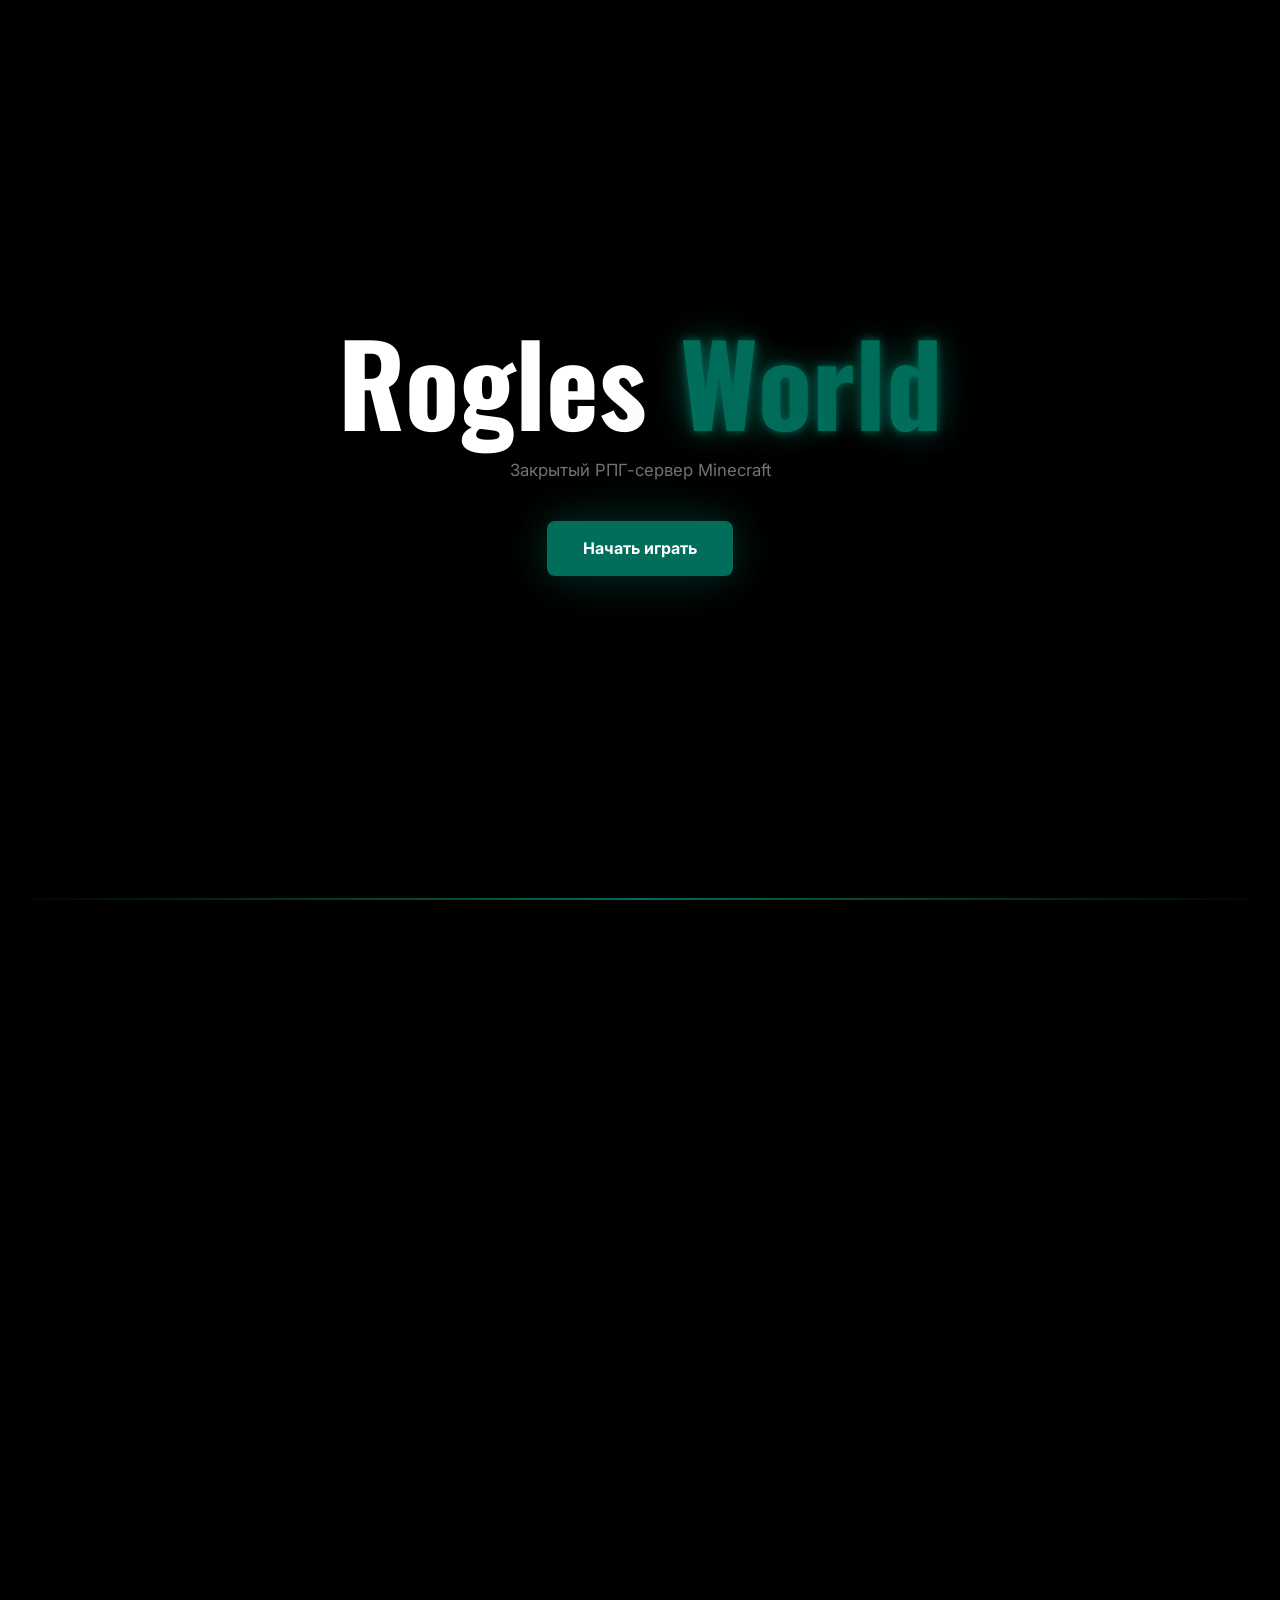
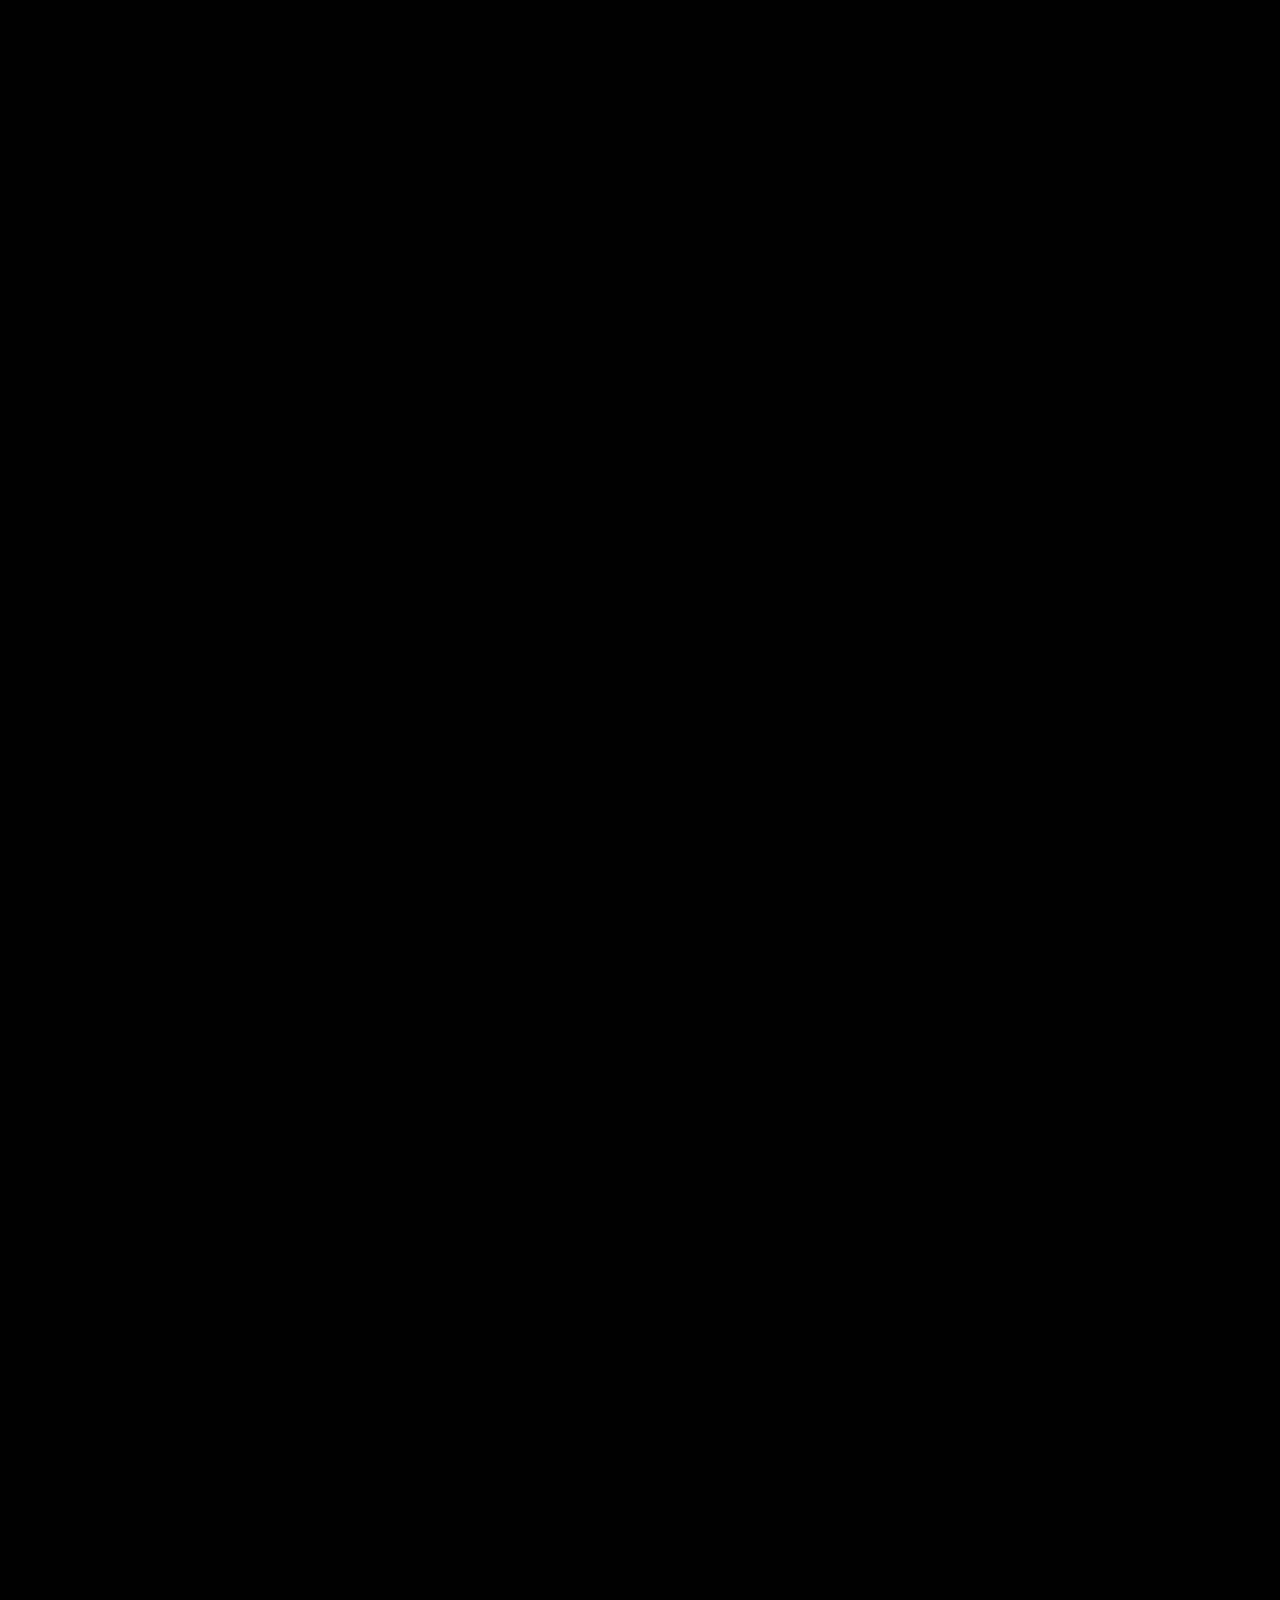
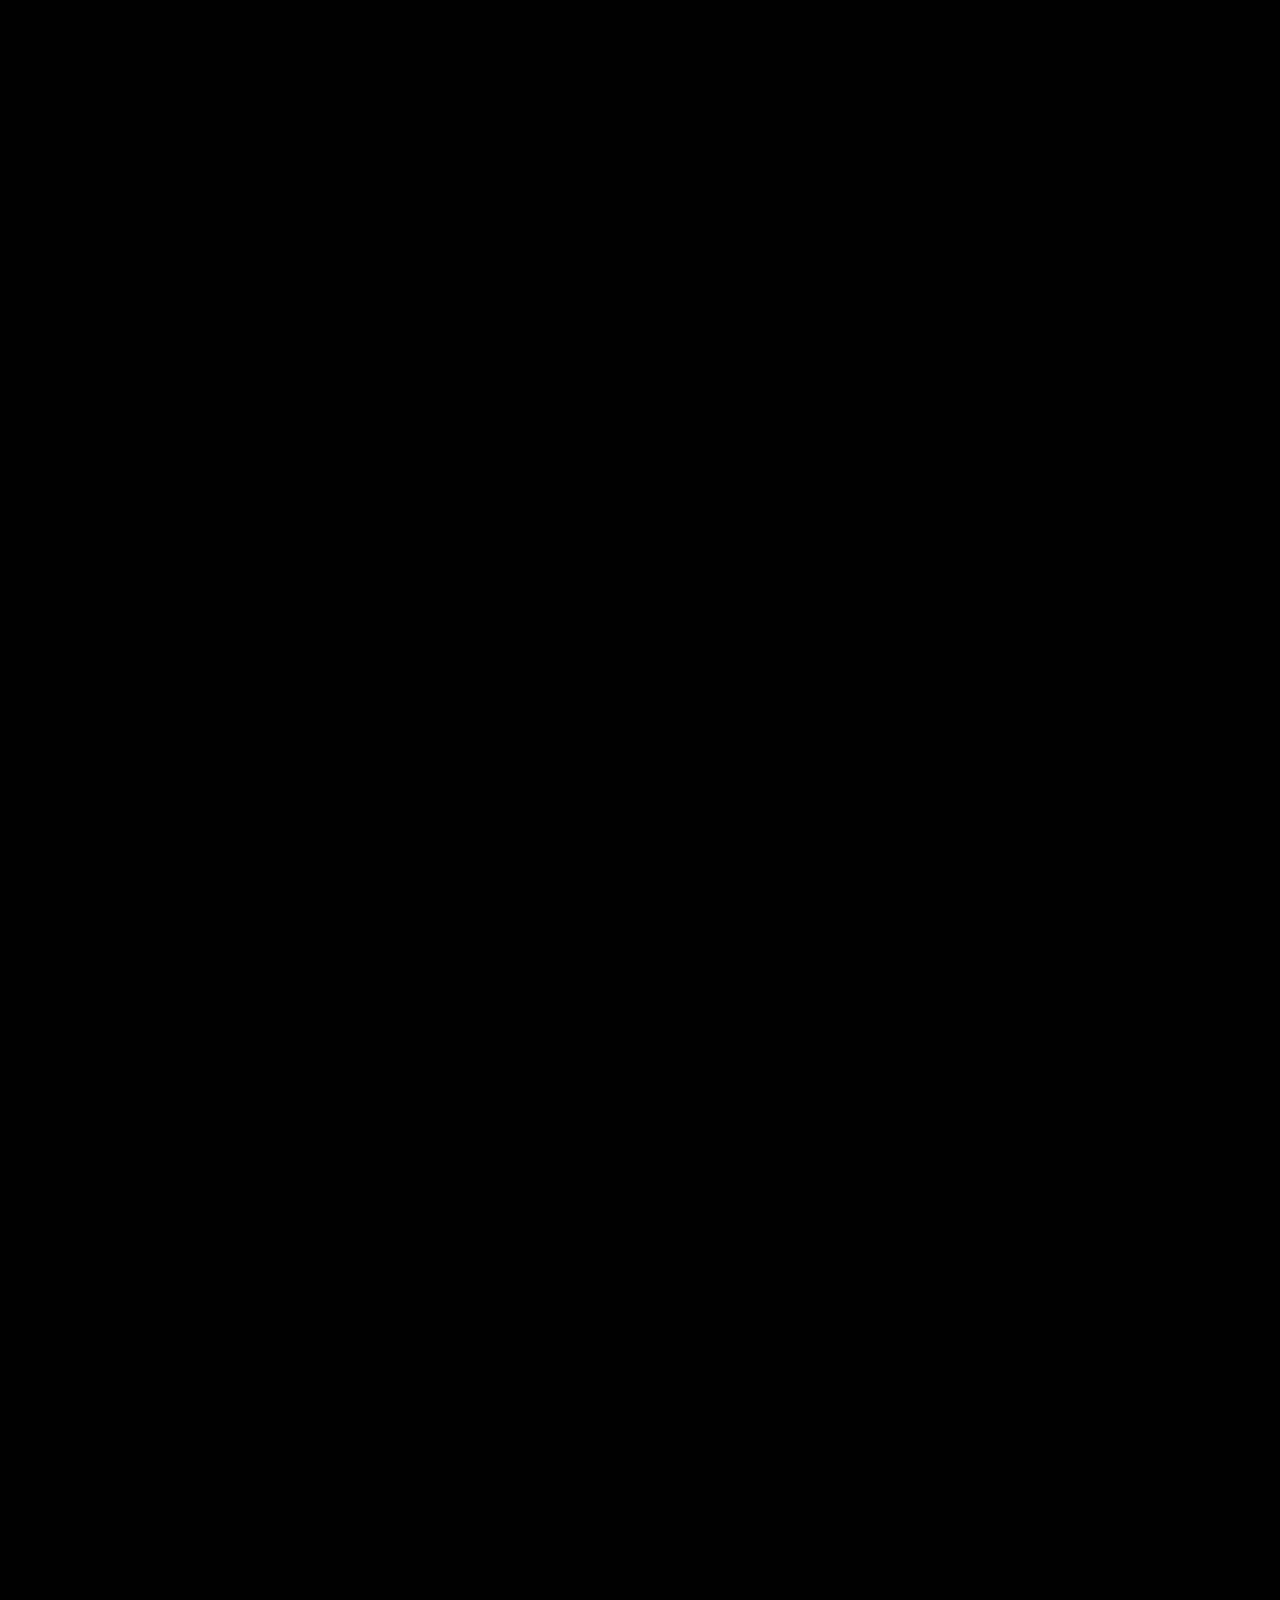
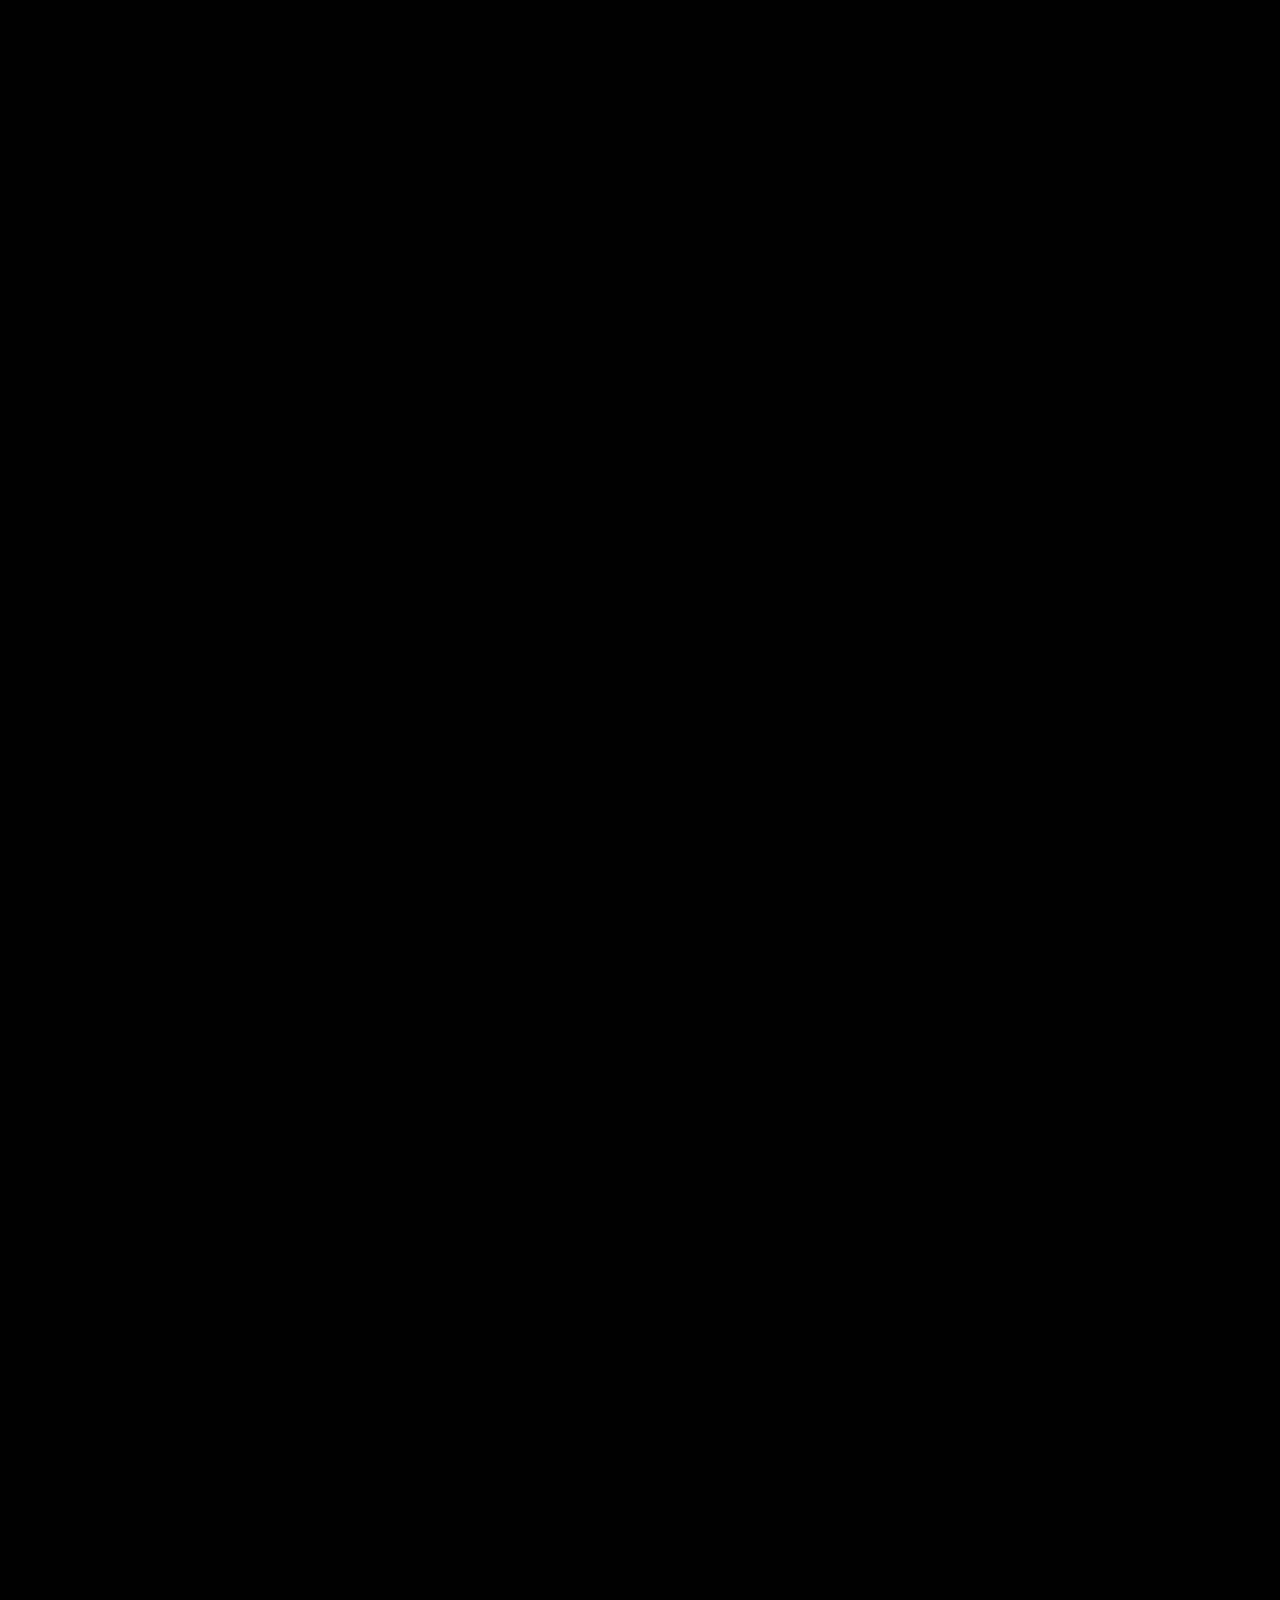
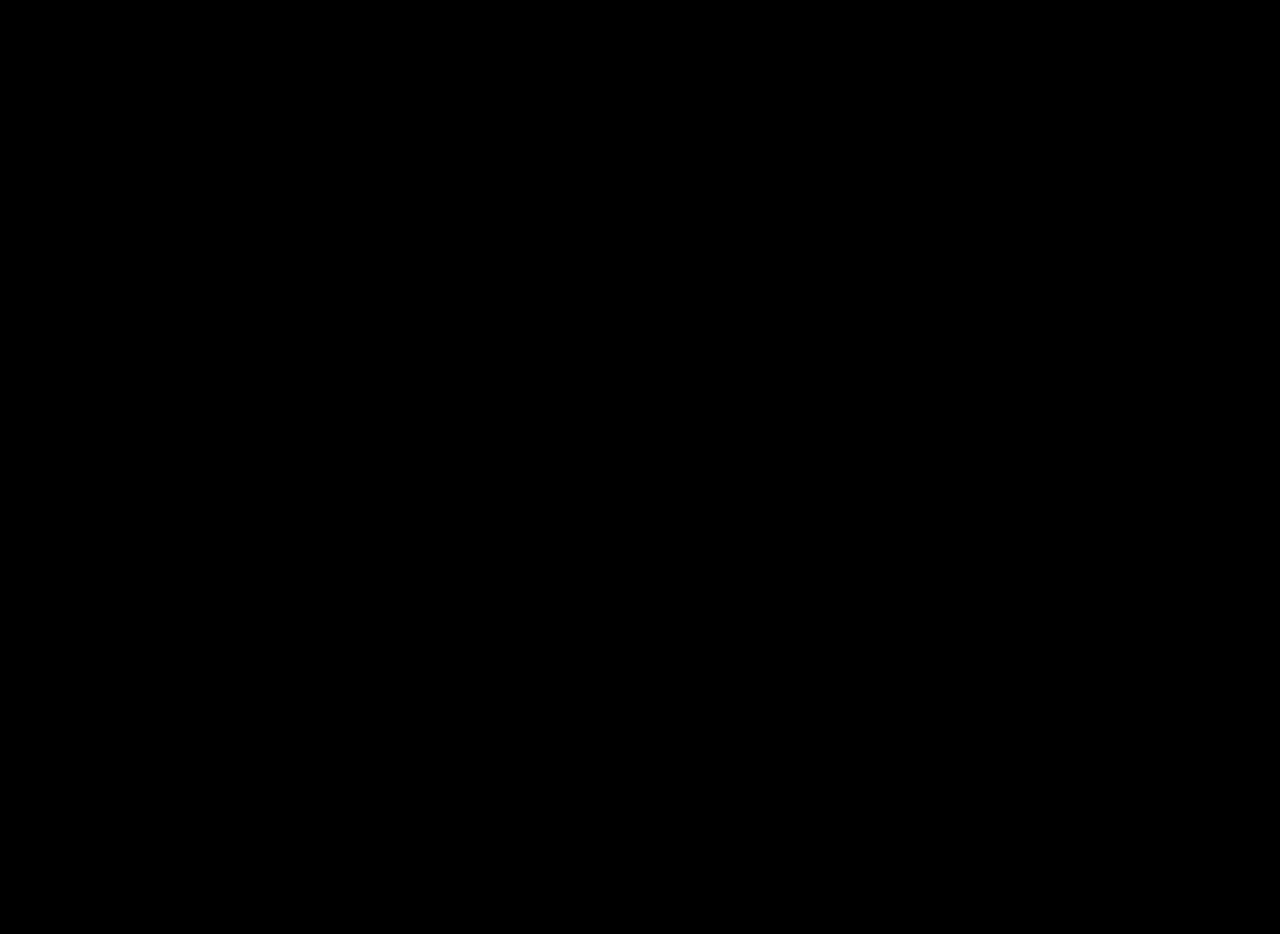
==== commit 7f6c2e96: "Collapsible news cards" ====
--- a/index.html
+++ b/index.html
@@ -195,49 +195,53 @@
             <h2 class="section-title">Последние вести</h2>
             <p class="section-sub">Обновления, ивенты и объявления</p>
             <div class="news-grid" id="newsGrid">
-                <article class="news-card">
-                    <div class="news-date">27 мая 2026</div>
-                    <h3>Изменения за 27.05</h3>
-                    <ul class="news-list">
-                        <li>Восстановление Томов Бездны: пассивные и активные навыки снова работают, добавлено авто-обновление томов</li>
-                        <li>Эволюция Инфекции: заражение постепенно захватывает земли, добавлена реликвия очищения</li>
-                        <li>Арена «Разлом Силы Бездны» — битва запускается от 4 игроков, победитель получает Высший Том</li>
-                        <li>Переработаны цены в магазине, добавлена вкладка «Моб лут»</li>
-                        <li>Персональные NPC для фракций — яйца Аукционера, Банкира и Торговца доступны только лидерам</li>
-                        <li>Прогрессивный налог: базовые 6 чанков бесплатны, далее нарастает до 200 монет за чанк</li>
-                    </ul>
+                <article class="news-card" onclick="this.classList.toggle('open')">
+                    <div class="news-header"><div><div class="news-date">27 мая 2026</div><h3>Изменения за 27.05</h3></div><span class="news-chevron"></span></div>
+                    <div class="news-body">
+                        <ul class="news-list">
+                            <li>Восстановление Томов Бездны: пассивные и активные навыки снова работают, добавлено авто-обновление томов</li>
+                            <li>Эволюция Инфекции: заражение постепенно захватывает земли, добавлена реликвия очищения</li>
+                            <li>Арена «Разлом Силы Бездны» — битва запускается от 4 игроков, победитель получает Высший Том</li>
+                            <li>Переработаны цены в магазине, добавлена вкладка «Моб лут»</li>
+                            <li>Персональные NPC для фракций — яйца Аукционера, Банкира и Торговца доступны только лидерам</li>
+                            <li>Прогрессивный налог: базовые 6 чанков бесплатны, далее нарастает до 200 монет за чанк</li>
+                        </ul>
+                    </div>
                 </article>
-                <article class="news-card">
-                    <div class="news-date">25 мая 2026</div>
-                    <h3>Изменения за 25.05</h3>
-                    <ul class="news-list">
-                        <li>Банкир доделан: максимальное количество слотов увеличено до 90+</li>
-                        <li>Снижена начальная стоимость банкира и улучшения</li>
-                        <li>Поправлена информация в разделе Лэндс</li>
-                        <li>Переделана экономика магазина, цены устаканены</li>
-                        <li>Яйца аукционера, банкира и шоп-магазина теперь доступны только лидерам фракции</li>
-                        <li>Изменено получение золота за убийство мобов</li>
-                    </ul>
+                <article class="news-card" onclick="this.classList.toggle('open')">
+                    <div class="news-header"><div><div class="news-date">25 мая 2026</div><h3>Изменения за 25.05</h3></div><span class="news-chevron"></span></div>
+                    <div class="news-body">
+                        <ul class="news-list">
+                            <li>Банкир доделан: максимальное количество слотов увеличено до 90+</li>
+                            <li>Снижена начальная стоимость банкира и улучшения</li>
+                            <li>Поправлена информация в разделе Лэндс</li>
+                            <li>Переделана экономика магазина, цены устаканены</li>
+                            <li>Яйца аукционера, банкира и шоп-магазина теперь доступны только лидерам фракции</li>
+                            <li>Изменено получение золота за убийство мобов</li>
+                        </ul>
+                    </div>
                 </article>
-                <article class="news-card">
-                    <div class="news-date">25 мая 2026</div>
-                    <h3>Запущен официальный сайт!</h3>
-                    <p>Теперь все новости, правила и информация о сервере доступны на нашем сайте.</p>
-                    <a href="https://roglesworld.pages.dev/" class="btn-primary" style="margin-top:8px">Перейти на сайт</a>
+                <article class="news-card" onclick="this.classList.toggle('open')">
+                    <div class="news-header"><div><div class="news-date">25 мая 2026</div><h3>Запущен официальный сайт!</h3></div><span class="news-chevron"></span></div>
+                    <div class="news-body">
+                        <p>Теперь все новости, правила и информация о сервере доступны на нашем сайте.</p>
+                        <a href="https://roglesworld.pages.dev/" class="btn-primary" style="margin-top:8px">Перейти на сайт</a>
+                    </div>
                 </article>
-                <article class="news-card">
-                    <div class="news-date">24 мая 2026</div>
-                    <h3>UPDATE от 24.05</h3>
-                    <ul class="news-list">
-                        <li>Переработана защита сервера — утренних проблем больше не будет</li>
-                        <li>/shop и /ah стали NPC — найти можно на спавне</li>
-                        <li>Яйцо торговца и аукционера в продаже, раздел «RARE», стоимость 300 монет</li>
-                        <li>Добавлен персональный склад — открывается через NPC на спавне</li>
-                        <li>Яйцо банкира можно купить в магазине</li>
-                        <li>Переделан TAB</li>
-                        <li>Аренда за первые 6 чанков бесплатная, за последующие — 60 монет за чанк</li>
-                        <li>Исправлен чат и команда MSG</li>
-                    </ul>
+                <article class="news-card" onclick="this.classList.toggle('open')">
+                    <div class="news-header"><div><div class="news-date">24 мая 2026</div><h3>UPDATE от 24.05</h3></div><span class="news-chevron"></span></div>
+                    <div class="news-body">
+                        <ul class="news-list">
+                            <li>Переработана защита сервера — утренних проблем больше не будет</li>
+                            <li>/shop и /ah стали NPC — найти можно на спавне</li>
+                            <li>Яйцо торговца и аукционера в продаже, раздел «RARE», стоимость 300 монет</li>
+                            <li>Добавлен персональный склад — открывается через NPC на спавне</li>
+                            <li>Яйцо банкира можно купить в магазине</li>
+                            <li>Переделан TAB</li>
+                            <li>Аренда за первые 6 чанков бесплатная, за последующие — 60 монет за чанк</li>
+                            <li>Исправлен чат и команда MSG</li>
+                        </ul>
+                    </div>
                 </article>
             </div>
             <div class="join-box">
@@ -356,12 +360,12 @@
                 <div class="partner-info">
                     <h3>Dedvk</h3>
                     <div class="role">Модератор и администратор</div>
-                    <p class="desc">Модератор и администратор сервера RoglesWorld. Также предоставляет VPN-бота для чистого интернета.</p>
+                    <p class="desc">Модератор и администратор сервера RoglesWorld.</p>
                     <div class="links">
                         <a href="https://www.twitch.tv/d3dvk" target="_blank">Twitch</a>
                         <a href="https://t.me/Dedvk" target="_blank">Telegram</a>
                         <a href="https://discord.com/users/dedvk" target="_blank">Discord</a>
-                        <a href="https://t.me/Sulfur_DI_bot" target="_blank">VPN Бот</a>
+                        <a href="https://t.me/Sulfur_DI_bot" target="_blank">Bot</a>
                     </div>
                 </div>
             </div>
--- a/style.css
+++ b/style.css
@@ -1 +1 @@
-@import url("https://fonts.googleapis.com/css2?family=Oswald:wght@400;500;600;700&family=Inter:wght@400;500;600;700&display=swap");:root{--blue:#006e5b;--blue-light:#008a72;--blue-dark:#004a3c;--blue-glow:rgba(0,110,91,.2);--blue-subtle:rgba(0,110,91,.06);--blue-border:rgba(0,110,91,.1);--black:#000;--black1:#060608;--black2:#0c0c10;--black3:#141418;--black4:#1c1c22;--black5:#26262e;--white:#fff;--white2:hsla(0,0%,100%,.75);--white3:hsla(0,0%,100%,.45);--white4:hsla(0,0%,100%,.2);--red:#e04040;--red-bg:rgba(224,64,64,.06);--red-bd:rgba(224,64,64,.14);--green:#00c860;--green-bg:rgba(0,200,96,.06);--green-bd:rgba(0,200,96,.14)}*{margin:0;padding:0;box-sizing:border-box}html{scroll-behavior:smooth;scroll-padding-top:70px}body{font-family:Inter,sans-serif;background:var(--black);color:var(--white2);line-height:1.7;font-size:16px;overflow-x:hidden}.page-transition{position:fixed;inset:0;z-index:9999;pointer-events:none;background:transparent}.page-transition:before{content:"";position:absolute;top:50%;left:50%;width:120vmax;height:120vmax;transform:translate(-50%,-50%) scale(0);border-radius:50%;background:radial-gradient(circle,rgba(0,110,91,.5) 0,rgba(0,110,91,.2) 30%,rgba(0,0,0,.95) 60%,#000 80%);opacity:0}.page-transition.enter:before{animation:ptEnter .6s ease-out forwards}.page-transition.exit:before{animation:ptExit .45s ease-in forwards}@keyframes ptEnter{0%{transform:translate(-50%,-50%) scale(1.2);opacity:1}to{transform:translate(-50%,-50%) scale(0);opacity:0}}@keyframes ptExit{0%{transform:translate(-50%,-50%) scale(0);opacity:0}to{transform:translate(-50%,-50%) scale(1.2);opacity:1}}.blob-container{position:fixed;inset:0;z-index:0;pointer-events:none;overflow:hidden}.blob{position:absolute;border-radius:50%;filter:blur(60px);mix-blend-mode:screen;will-change:transform;opacity:1}.blob-1{width:700px;height:700px;background:radial-gradient(circle,rgba(0,110,91,.3) 0,rgba(0,80,65,.12) 40%,transparent 70%);left:-5%;bottom:-10%;animation:blobDrift1 12s ease-in-out infinite alternate}.blob-2{width:800px;height:800px;background:radial-gradient(circle,rgba(0,140,110,.25) 0,rgba(0,90,75,.1) 40%,transparent 70%);left:30%;bottom:-15%;animation:blobDrift2 15s ease-in-out infinite alternate}.blob-3{width:600px;height:600px;background:radial-gradient(circle,rgba(0,170,140,.28) 0,rgba(0,100,80,.1) 40%,transparent 70%);left:60%;bottom:-8%;animation:blobDrift3 10s ease-in-out infinite alternate}.blob-4{width:500px;height:500px;background:radial-gradient(circle,rgba(0,200,160,.2) 0,rgba(0,120,95,.08) 40%,transparent 70%);left:80%;bottom:-12%;animation:blobDrift1 18s ease-in-out infinite alternate-reverse}.blob-5{width:750px;height:750px;background:radial-gradient(circle,rgba(0,110,91,.25) 0,rgba(0,70,60,.1) 40%,transparent 70%);left:10%;bottom:-20%;animation:blobDrift2 14s ease-in-out infinite alternate-reverse}.blob-6{width:550px;height:550px;background:radial-gradient(circle,rgba(0,160,130,.22) 0,rgba(0,85,70,.08) 40%,transparent 70%);left:50%;bottom:-5%;animation:blobDrift3 16s ease-in-out infinite alternate}@keyframes blobDrift1{0%{transform:translate(0) scale(1)}25%{transform:translate(60px,-80px) scale(1.1)}50%{transform:translate(-40px,-150px) scale(.95)}75%{transform:translate(80px,-60px) scale(1.05)}to{transform:translate(-30px,-120px) scale(1.15)}}@keyframes blobDrift2{0%{transform:translate(0) scale(1)}30%{transform:translate(-70px,-100px) scale(1.08)}60%{transform:translate(50px,-180px) scale(.9)}to{transform:translate(-60px,-130px) scale(1.12)}}@keyframes blobDrift3{0%{transform:translate(0) scale(1)}20%{transform:translate(40px,-60px) scale(1.05)}50%{transform:translate(-80px,-140px) scale(1.1)}80%{transform:translate(30px,-90px) scale(.92)}to{transform:translate(-50px,-170px) scale(1.08)}}.heat-ember{position:fixed;pointer-events:none;z-index:0;border-radius:50%;opacity:0;animation:emberFloat ease-out infinite}@keyframes emberFloat{0%{opacity:0;transform:translateY(0) translateX(0) scale(1)}8%{opacity:1}25%{opacity:.8;transform:translateY(-20vh) translateX(15px) scale(.9)}50%{opacity:.5;transform:translateY(-45vh) translateX(-12px) scale(.7)}75%{opacity:.2;transform:translateY(-70vh) translateX(8px) scale(.45)}to{opacity:0;transform:translateY(-95vh) translateX(-5px) scale(.2)}}.mouse-glow{position:fixed;pointer-events:none;z-index:0;width:700px;height:700px;border-radius:50%;background:radial-gradient(circle,rgba(0,110,91,.14) 0,rgba(0,110,91,.06) 30%,rgba(0,110,91,.02) 50%,transparent 65%);transform:translate(-50%,-50%);filter:blur(30px);will-change:left,top}.splash{position:fixed;inset:0;z-index:999;background:var(--black);display:flex;align-items:center;justify-content:center;transition:opacity 1s cubic-bezier(.4,0,.2,1),transform 1s cubic-bezier(.4,0,.2,1),filter 1s cubic-bezier(.4,0,.2,1)}.splash.dissolve{opacity:0;filter:blur(20px);transform:scale(1.1);pointer-events:none}.splash-particles{position:absolute;inset:0;overflow:hidden}.splash-dot{position:absolute;border-radius:50%;background:var(--blue);opacity:0;animation:dotFloat linear infinite}@keyframes dotFloat{0%{opacity:0;transform:translateY(0)}10%{opacity:.5}90%{opacity:.3}to{opacity:0;transform:translateY(-100vh)}}.splash-center{position:relative;z-index:1;text-align:center;display:flex;flex-direction:column;align-items:center}.splash-title{font-family:Oswald,cursive;font-size:clamp(3rem,12vw,7rem);font-weight:700;line-height:1;color:var(--white);margin-bottom:20px;display:flex;flex-wrap:wrap;justify-content:center}.letter{display:inline-block;opacity:0;transform:translateY(60px) scale(.5);transition:opacity .35s ease,transform .35s cubic-bezier(.175,.885,.32,1.275);transition-delay:calc(var(--i)*.12s);position:relative}.letter-space{width:.3em}.letter.show{opacity:1;transform:translateY(0) scale(1)}.letter.accent.show{color:var(--blue);text-shadow:0 0 10px rgba(0,110,91,.9),0 0 30px rgba(0,110,91,.5),0 0 60px rgba(0,110,91,.3),0 0 100px rgba(0,110,91,.12)}.letter-flash{position:absolute;inset:-20px -10px;background:radial-gradient(circle,rgba(0,200,160,.7) 0,rgba(0,110,91,.3) 25%,rgba(0,110,91,.1) 50%,transparent 70%);border-radius:50%;pointer-events:none;opacity:0;animation:letterFlash .6s ease-out forwards}@keyframes letterFlash{0%{opacity:1;transform:scale(.3)}to{opacity:0;transform:scale(2)}}.splash-sub{font-size:1.05rem;color:var(--white3);margin-bottom:36px;opacity:0;transform:translateY(20px);transition:opacity .6s ease,transform .6s ease}.splash-sub.show{opacity:1;transform:translateY(0)}.splash-btn{display:inline-flex;align-items:center;gap:8px;background:var(--blue);color:var(--white);padding:14px 36px;font-size:1rem;font-weight:700;font-family:Inter,sans-serif;text-decoration:none;border-radius:8px;border:none;cursor:pointer;box-shadow:0 0 40px rgba(0,110,91,.4),0 0 80px rgba(0,110,91,.15),0 4px 16px rgba(0,0,0,.4);opacity:0;transform:translateY(20px) scale(.95);transition:opacity .4s ease,transform .4s ease,background .25s,box-shadow .25s}.splash-btn.show{opacity:1;transform:translateY(0) scale(1)}.splash-btn:hover{background:var(--blue-light);box-shadow:0 0 60px rgba(0,110,91,.5),0 0 120px rgba(0,110,91,.2),0 6px 20px rgba(0,0,0,.4);transform:translateY(-3px)}.splash-line{position:absolute;bottom:0;left:0;height:2px;background:linear-gradient(90deg,transparent,var(--blue),transparent);width:0;transition:width 2s ease-out}.splash-line.expand{width:100%}.main-content{opacity:0;transform:translateY(30px);transition:opacity 1s cubic-bezier(.4,0,.2,1) .4s,transform 1s cubic-bezier(.4,0,.2,1) .4s;min-height:100vh;position:relative;z-index:2}.main-content.show{opacity:1;transform:translateY(0)}.topbar{position:fixed;top:0;left:0;right:0;z-index:100;background:rgba(0,0,0,.88);backdrop-filter:blur(24px);border-bottom:1px solid var(--blue-border)}.topbar-inner{max-width:1000px;margin:0 auto;padding:0 24px;display:flex;align-items:center;justify-content:space-between;height:54px}.topbar-brand{font-family:Oswald,cursive;font-size:1.3rem;font-weight:700;color:var(--blue);text-decoration:none;letter-spacing:1px}.topbar-brand span{color:var(--white3)}.topbar-links{list-style:none;display:flex;gap:0;flex-wrap:nowrap}.topbar-links a{color:var(--white4);text-decoration:none;padding:8px 10px;font-size:.68rem;font-weight:600;letter-spacing:.5px;text-transform:uppercase;transition:color .3s,text-shadow .3s;position:relative;white-space:nowrap}.topbar-links a:hover{color:var(--blue);text-shadow:0 0 16px rgba(0,110,91,.5)}.topbar-links a[data-active]{color:var(--blue)}.topbar-links a[data-active]:after{content:"";position:absolute;bottom:-1px;left:16px;right:16px;height:2px;background:var(--blue);box-shadow:0 0 6px var(--blue-glow)}.topbar-burger{display:none;flex-direction:column;gap:5px;background:none;border:none;cursor:pointer;padding:4px}.topbar-burger i{display:block;width:22px;height:2px;background:var(--blue);border-radius:1px;transition:.3s}.topbar-burger.open i:first-child{transform:rotate(45deg) translate(5px,5px)}.topbar-burger.open i:nth-child(2){opacity:0}.topbar-burger.open i:nth-child(3){transform:rotate(-45deg) translate(5px,-5px)}.container{max-width:1000px;margin:0 auto;padding:0 24px;position:relative;z-index:2}.section{padding:60px 0}.hero-row{display:flex;flex-direction:column;gap:24px;padding-top:90px}.online-badge{display:inline-flex;align-items:center;gap:8px;font-size:.72rem;font-weight:600;color:var(--green);text-transform:uppercase;letter-spacing:2px;background:var(--green-bg);border:1px solid var(--green-bd);padding:5px 16px;border-radius:20px;margin-bottom:8px;width:fit-content}.online-dot{width:6px;height:6px;background:var(--green);border-radius:50%;box-shadow:0 0 8px rgba(0,200,96,.5),0 0 16px rgba(0,200,96,.2);animation:dotBlink 2s ease infinite}@keyframes dotBlink{0%,to{opacity:1}50%{opacity:.3}}.hero-heading{font-family:Oswald,cursive;font-size:2.2rem;color:var(--white);line-height:1.1;margin-bottom:8px;text-shadow:0 0 25px rgba(0,110,91,.25),0 0 60px rgba(0,110,91,.1)}.hero-text{color:var(--white3);font-size:.95rem;max-width:500px;margin-bottom:20px}.stats-row{display:flex;gap:10px;flex-wrap:wrap;margin-bottom:4px}.stat{background:var(--black3);border:1px solid var(--blue-border);padding:10px 22px;border-radius:8px;text-align:center}.stat strong{font-family:Oswald,cursive;font-size:1.4rem;color:var(--blue);display:block;line-height:1.2}.stat span{font-size:.6rem;color:var(--white4);text-transform:uppercase;letter-spacing:2px}.hero-actions{display:flex;gap:10px;flex-wrap:wrap}.btn-primary{display:inline-flex;align-items:center;gap:6px;background:var(--blue);color:var(--white);padding:10px 24px;font-size:.85rem;font-weight:700;font-family:Inter,sans-serif;text-decoration:none;border-radius:6px;border:none;cursor:pointer;box-shadow:0 0 25px rgba(0,110,91,.25),0 0 50px rgba(0,110,91,.1),0 3px 10px rgba(0,0,0,.3);transition:all .25s;position:relative;overflow:hidden}.btn-primary:after{content:"";position:absolute;inset:0;background:linear-gradient(120deg,transparent 30%,hsla(0,0%,100%,.08) 50%,transparent 70%);transform:translateX(-100%);transition:transform .5s}.btn-primary:hover:after{transform:translateX(100%)}.btn-primary:hover{background:var(--blue-light);box-shadow:0 0 60px rgba(0,110,91,.5),0 0 120px rgba(0,110,91,.25),0 6px 16px rgba(0,0,0,.3);transform:translateY(-2px)}.btn-outline{display:inline-flex;align-items:center;gap:6px;background:transparent;color:var(--blue);padding:10px 24px;font-size:.85rem;font-weight:700;font-family:Inter,sans-serif;text-decoration:none;border-radius:6px;border:1px solid rgba(0,110,91,.2);cursor:pointer;transition:all .25s;position:relative;overflow:hidden}.btn-outline:after{content:"";position:absolute;inset:0;background:linear-gradient(120deg,transparent 30%,rgba(0,110,91,.06) 50%,transparent 70%);transform:translateX(-100%);transition:transform .5s}.btn-outline:hover:after{transform:translateX(100%)}.btn-outline:hover{background:rgba(0,110,91,.08);border-color:rgba(0,110,91,.6);box-shadow:0 0 30px rgba(0,110,91,.2),0 0 60px rgba(0,110,91,.08),inset 0 0 20px rgba(0,110,91,.04);transform:translateY(-1px)}.btn-red{display:inline-flex;align-items:center;gap:6px;background:var(--red);color:var(--white);padding:10px 24px;font-size:.85rem;font-weight:700;font-family:Inter,sans-serif;text-decoration:none;border-radius:6px;border:none;cursor:pointer;box-shadow:0 0 25px rgba(224,64,64,.2),0 0 50px rgba(224,64,64,.08),0 3px 10px rgba(0,0,0,.3);transition:all .25s;position:relative;overflow:hidden}.btn-red:after{content:"";position:absolute;inset:0;background:linear-gradient(120deg,transparent 30%,hsla(0,0%,100%,.08) 50%,transparent 70%);transform:translateX(-100%);transition:transform .5s}.btn-red:hover:after{transform:translateX(100%)}.btn-red:hover{box-shadow:0 0 60px rgba(224,64,64,.4),0 0 120px rgba(224,64,64,.18);transform:translateY(-2px)}.divider{height:1px;max-width:400px;margin:0 auto;background:linear-gradient(90deg,transparent,rgba(0,110,91,.08),rgba(0,110,91,.25),rgba(0,110,91,.08),transparent);position:relative;padding:20px 0}.divider:before{content:"";position:absolute;top:50%;left:50%;width:8px;height:8px;border-radius:50%;background:var(--blue);box-shadow:0 0 15px rgba(0,110,91,.5),0 0 30px rgba(0,110,91,.2);transform:translate(-50%,-50%)}.section-title{font-family:Oswald,cursive;font-size:1.8rem;color:var(--white);margin-bottom:4px;text-align:center;text-shadow:0 0 20px rgba(0,110,91,.3),0 0 50px rgba(0,110,91,.1)}.section-sub{color:hsla(0,0%,100%,.55);font-size:.95rem;margin-bottom:28px;text-align:center;line-height:1.5}.card-grid{display:grid;grid-template-columns:repeat(4,1fr);gap:10px}.card{background:var(--black2);border:1px solid var(--blue-border);padding:20px 16px;border-radius:8px;transition:all .35s cubic-bezier(.4,0,.2,1);position:relative;overflow:hidden}.card:after{content:"";position:absolute;inset:0;pointer-events:none;background:linear-gradient(180deg,transparent,rgba(0,110,91,.015) 30%,transparent 60%,rgba(0,110,91,.015) 90%,transparent);background-size:100% 6px;opacity:0;transition:opacity .4s;animation:shimmerDrift 1.5s linear infinite}@keyframes shimmerDrift{0%{background-position:0 0}to{background-position:0 6px}}.card:hover{border-color:rgba(0,110,91,.6);box-shadow:0 8px 30px rgba(0,0,0,.4),0 0 50px rgba(0,110,91,.3),0 0 100px rgba(0,110,91,.12),inset 0 0 30px rgba(0,110,91,.05);transform:translateY(-4px)}.card:hover .card-icon{border-color:rgba(0,110,91,.5);box-shadow:0 0 20px rgba(0,110,91,.2),0 0 40px rgba(0,110,91,.08)}.card:hover:after{opacity:1}.card-icon{width:34px;height:34px;margin-bottom:10px;display:flex;align-items:center;justify-content:center;background:var(--blue-subtle);border:1px solid var(--blue-border);border-radius:6px;transition:all .3s}.card-icon img{width:22px;height:22px}.card h3{font-family:Oswald,cursive;font-size:1.05rem;color:var(--white2);margin-bottom:4px;font-weight:700}.card p{color:var(--white3);font-size:.82rem;line-height:1.5}.passage-grid{display:grid;grid-template-columns:1fr 1fr;gap:12px}.passage-card{background:var(--black2);border:1px solid var(--blue-border);border-left:3px solid var(--blue);padding:24px 20px;border-radius:8px;position:relative;transition:all .35s cubic-bezier(.4,0,.2,1);overflow:hidden}.passage-card:after{content:"";position:absolute;inset:0;pointer-events:none;background:linear-gradient(180deg,transparent,rgba(0,110,91,.015) 30%,transparent 60%,rgba(0,110,91,.015) 90%,transparent);background-size:100% 6px;opacity:0;transition:opacity .4s;animation:shimmerDrift 1.5s linear infinite}.passage-card:hover{border-color:rgba(0,110,91,.5);box-shadow:0 8px 30px rgba(0,0,0,.4),0 0 45px rgba(0,110,91,.2),0 0 90px rgba(0,110,91,.08),inset 0 0 25px rgba(0,110,91,.03)}.passage-card:hover:after{opacity:1}.passage-card-red{border-left-color:var(--red)}.passage-badge{position:absolute;top:12px;right:12px;font-size:.6rem;font-weight:700;color:var(--blue);text-transform:uppercase;letter-spacing:1.5px;padding:3px 8px;border-radius:4px;background:var(--blue-subtle);border:1px solid var(--blue-border)}.badge-red{color:var(--red);background:var(--red-bg);border-color:var(--red-bd)}.passage-card h3{font-family:Oswald,cursive;font-size:1.25rem;color:var(--white2);margin-bottom:6px;font-weight:700}.passage-price{font-size:1.2rem;font-weight:700;color:var(--blue);margin-bottom:12px}.passage-price small{font-size:.78rem;font-weight:400;color:var(--white4)}.price-red{color:var(--red)}.passage-list{list-style:none;margin-bottom:16px}.passage-list li{padding:4px 0 4px 16px;color:var(--white3);font-size:.84rem;position:relative;border-bottom:1px solid hsla(0,0%,100%,.02)}.passage-list li:before{content:"";position:absolute;left:0;top:12px;width:4px;height:4px;border-radius:50%;background:var(--blue-dark)}.path-bar{display:flex;align-items:flex-start;justify-content:center;gap:0;position:relative;padding:40px 0 20px}.path-track{top:54px;left:10%;right:10%;height:3px;background:var(--black4);z-index:0}.path-track,.path-track:after{position:absolute;border-radius:2px}.path-track:after{content:"";inset:0;background:linear-gradient(90deg,var(--blue-border) 0,rgba(0,110,91,.3) 20%,rgba(0,110,91,.3) 80%,var(--blue-border) 100%);animation:trackGlow 3s ease-in-out infinite alternate}@keyframes trackGlow{0%{opacity:.4}to{opacity:1}}.path-node{display:flex;flex-direction:column;align-items:center;gap:8px;position:relative;z-index:1;cursor:pointer;text-decoration:none;color:inherit;transition:all .3s;padding:0 8px;flex:1;max-width:140px}.path-node:hover .path-num{background:var(--blue);color:var(--white);box-shadow:0 0 50px rgba(0,110,91,.6),0 0 100px rgba(0,110,91,.25),inset 0 0 15px hsla(0,0%,100%,.15);transform:scale(1.15)}.path-node:hover .path-label{color:var(--white2)}.path-num{font-family:Oswald,cursive;font-size:1.15rem;color:var(--blue);font-weight:700;width:44px;height:44px;display:flex;align-items:center;justify-content:center;background:var(--black3);border:2px solid var(--blue-border);border-radius:50%;transition:all .3s;position:relative;overflow:hidden}.path-num:after{content:"";position:absolute;inset:0;border-radius:50%;background:linear-gradient(180deg,transparent,rgba(0,110,91,.03) 40%,transparent 80%);background-size:100% 4px;opacity:0;transition:opacity .3s;animation:shimmerDrift 1s linear infinite}.path-node:hover .path-num:after{opacity:1}.path-label{font-size:.8rem;color:var(--white3);font-weight:600;text-align:center;line-height:1.3;transition:color .3s}.path-hint{font-size:.68rem;color:var(--white4);text-align:center;line-height:1.2}.warning-box{display:flex;align-items:flex-start;gap:10px;background:var(--red-bg);border:1px solid var(--red-bd);border-left:3px solid var(--red);padding:14px 18px;border-radius:6px;max-width:540px;margin:0 auto}.warning-box span{font-size:1.1rem;color:var(--red);flex-shrink:0;margin-top:2px}.warning-box p{color:var(--white3);font-size:.86rem}.modal-overlay{position:fixed;inset:0;z-index:200;background:rgba(0,0,0,.8);backdrop-filter:blur(6px);display:flex;align-items:center;justify-content:center;opacity:0;pointer-events:none;transition:opacity .3s}.modal-overlay.on{opacity:1;pointer-events:auto}.modal-box{background:var(--black4);border:2px solid var(--blue-border);padding:28px 24px;max-width:400px;width:90%;border-radius:10px;text-align:center;position:fixed;top:50%;left:50%;translate:-50% -50%;box-shadow:0 20px 60px rgba(0,0,0,.5),0 0 30px rgba(0,110,91,.08);transform:scale(.9);transition:transform .3s cubic-bezier(.4,0,.2,1)}.modal-overlay.on .modal-box{transform:scale(1)}.modal-x{position:absolute;top:10px;right:14px;background:none;border:none;color:var(--white4);font-size:1.3rem;cursor:pointer;transition:color .2s}.modal-x:hover{color:var(--blue)}.modal-icon{font-size:2rem;margin-bottom:10px;display:block}.modal-box h3{font-family:Oswald,cursive;font-size:1.3rem;color:var(--white2);margin-bottom:8px;font-weight:700}.modal-box p{color:var(--white3);font-size:.9rem;line-height:1.6}.modal-btns{display:flex;flex-direction:column;gap:8px;margin-top:14px}.footer{border-top:1px solid var(--blue-border);padding:36px 24px 0;margin-top:36px}.footer-inner{max-width:1000px;margin:0 auto;display:grid;grid-template-columns:2fr 1fr 1fr;gap:24px;padding-bottom:24px}.footer h4{font-family:Oswald,cursive;color:var(--blue);font-size:1rem;margin-bottom:6px}.footer-col a,.footer-text{color:var(--white4);font-size:.84rem}.footer-col a{display:block;text-decoration:none;margin-bottom:3px;transition:color .2s}.footer-col a:hover{color:var(--blue);text-shadow:0 0 12px rgba(0,110,91,.4)}.footer-copy{border-top:1px solid var(--blue-border);padding:12px 0;text-align:center;color:var(--white4);font-size:.72rem}.scroll-up{position:fixed;bottom:22px;right:22px;z-index:150;width:40px;height:40px;border-radius:50%;background:var(--black4);color:var(--blue);border:1px solid var(--blue-border);font-size:1rem;cursor:pointer;opacity:0;transform:translateY(15px);transition:all .3s;pointer-events:none}.scroll-up.on{opacity:1;transform:translateY(0);pointer-events:auto}.scroll-up:hover{background:var(--blue);color:var(--white);box-shadow:0 0 25px rgba(0,110,91,.35),0 0 50px rgba(0,110,91,.12)}.become-box,.card-grid,.faq-grid,.inner-page,.join-box,.news-grid,.partner-card,.passage-grid,.path-bar,.rules-grid,.section,.warning-box{opacity:0;transform:translateY(25px);transition:opacity .8s cubic-bezier(.4,0,.2,1),transform .8s cubic-bezier(.4,0,.2,1)}.become-box.visible,.card-grid.visible,.faq-grid.visible,.inner-page.visible,.join-box.visible,.news-grid.visible,.partner-card.visible,.passage-grid.visible,.path-bar.visible,.rules-grid.visible,.section.visible,.warning-box.visible{opacity:1;transform:translateY(0)}.inner-page{max-width:700px;margin:0 auto;padding:100px 24px 60px;position:relative;z-index:2}.page-title{font-family:Oswald,cursive;font-size:2.2rem;color:var(--white);margin-bottom:4px}.page-sub{color:var(--white4);font-size:.9rem;margin-bottom:28px;text-align:center}.rule-block{background:var(--black2);border:1px solid var(--blue-border);border-left:3px solid var(--blue);padding:20px;margin-bottom:10px;border-radius:8px;position:relative;overflow:hidden;transition:all .35s cubic-bezier(.4,0,.2,1)}.rule-block:after{content:"";position:absolute;inset:0;pointer-events:none;background:linear-gradient(180deg,transparent,rgba(0,110,91,.015) 30%,transparent 60%,rgba(0,110,91,.015) 90%,transparent);background-size:100% 6px;opacity:0;transition:opacity .4s;animation:shimmerDrift 1.5s linear infinite}.rule-block:hover{border-color:rgba(0,110,91,.45);box-shadow:0 4px 20px rgba(0,0,0,.25),0 0 40px rgba(0,110,91,.15),0 0 80px rgba(0,110,91,.06),inset 0 0 20px rgba(0,110,91,.03)}.rule-block:hover:after{opacity:1}.rule-block h2{font-family:Oswald,cursive;font-size:1.15rem;color:var(--white2);margin-bottom:8px;font-weight:700;border-bottom:1px solid var(--blue-border);padding-bottom:6px;display:flex;align-items:center;gap:8px}.rule-block h2 img{width:20px;height:20px;flex-shrink:0}.rule-block ul{list-style:none}.rule-block li{padding:5px 0 5px 16px;color:var(--white3);font-size:.86rem;position:relative;line-height:1.5;border-bottom:1px solid hsla(0,0%,100%,.02)}.rule-block li:before{content:"";position:absolute;left:0;top:12px;width:4px;height:4px;border-radius:50%;background:var(--blue-dark)}.rule-block li:last-child{border:none}.rule-block li.sub{padding-left:26px;color:var(--white4);font-size:.82rem}.rule-block li.sub:before{width:3px;height:3px;background:var(--white4)}.news-card{background:var(--black2);border:1px solid var(--blue-border);border-left:3px solid var(--blue);padding:20px;margin-bottom:10px;border-radius:8px;text-align:left;transition:all .35s cubic-bezier(.4,0,.2,1);position:relative;overflow:hidden}.news-card:after{content:"";position:absolute;inset:0;pointer-events:none;background:linear-gradient(180deg,transparent,rgba(0,110,91,.015) 30%,transparent 60%,rgba(0,110,91,.015) 90%,transparent);background-size:100% 6px;opacity:0;transition:opacity .4s;animation:shimmerDrift 1.5s linear infinite}.news-card:hover{border-color:rgba(0,110,91,.5);box-shadow:0 6px 24px rgba(0,0,0,.3),0 0 40px rgba(0,110,91,.18),0 0 80px rgba(0,110,91,.07),inset 0 0 20px rgba(0,110,91,.03)}.news-card:hover:after{opacity:1}.news-date{color:var(--white4);font-size:.73rem;text-transform:uppercase;letter-spacing:1.5px;margin-bottom:5px}.news-card p{color:var(--white3);font-size:.86rem;line-height:1.6;margin-bottom:3px}.news-sign{color:var(--blue)!important;font-size:.78rem!important;margin-top:5px}.partner-card{display:flex;gap:16px;text-align:left;background:var(--black2);border:1px solid var(--blue-border);border-left:4px solid var(--blue);padding:28px 24px;margin:0 auto 16px;border-radius:10px;transition:all .35s cubic-bezier(.4,0,.2,1);position:relative;overflow:hidden}.partner-card:after{content:"";position:absolute;inset:0;pointer-events:none;background:linear-gradient(180deg,transparent,rgba(0,110,91,.015) 30%,transparent 60%,rgba(0,110,91,.015) 90%,transparent);background-size:100% 6px;opacity:0;transition:opacity .4s;animation:shimmerDrift 1.5s linear infinite}.partner-card:hover{border-color:rgba(0,110,91,.45);box-shadow:0 6px 24px rgba(0,0,0,.3),0 0 40px rgba(0,110,91,.15),0 0 80px rgba(0,110,91,.06),inset 0 0 20px rgba(0,110,91,.03)}.partner-card:hover:after{opacity:1}.partner-avatar{width:64px;height:64px;min-width:64px;background:linear-gradient(135deg,var(--blue-dark),var(--blue));border-radius:10px;display:flex;align-items:center;justify-content:center;font-size:1.5rem;font-weight:700;color:var(--white);position:relative;overflow:hidden}.partner-avatar .av{position:absolute;inset:0;width:100%;height:100%;object-fit:cover;display:none;border-radius:10px}.partner-avatar .av.on{display:block}.partner-avatar .av.on+.fb{display:none}.partner-info h3{font-size:1.15rem;color:var(--white2);font-weight:600;margin-bottom:2px}.partner-info .role{color:var(--blue);font-size:.68rem;font-weight:600;text-transform:uppercase;letter-spacing:.5px;margin-bottom:6px}.partner-info .desc{color:var(--white3);font-size:.9rem;line-height:1.5;margin-bottom:10px}.partner-info .links{display:flex;gap:8px;flex-wrap:wrap}.partner-info .links a{background:var(--blue-subtle);color:var(--blue);text-decoration:none;padding:6px 14px;border-radius:5px;font-size:.76rem;font-weight:600;border:1px solid var(--blue-border);transition:all .25s}.partner-info .links a:hover{background:rgba(0,110,91,.12);border-color:rgba(0,110,91,.3);box-shadow:0 0 15px rgba(0,110,91,.12),0 0 30px rgba(0,110,91,.04)}.join-box{text-align:center;background:var(--black2);border:1px solid var(--blue-border);padding:22px;border-radius:8px;margin-top:20px}.join-box p{color:var(--white3);margin-bottom:10px;font-size:.86rem}.become-box{text-align:center;background:var(--black2);border:1px solid var(--blue-border);padding:16px 20px;border-radius:8px;max-width:400px;margin:0 auto}.become-box p{color:var(--white3);max-width:320px;margin:0 auto 8px;font-size:.84rem}.news-grid{display:grid;grid-template-columns:1fr 1fr;gap:12px}.news-grid .news-card:first-child{grid-column:1/-1;border-left:4px solid var(--blue);background:linear-gradient(135deg,var(--black2) 0,rgba(0,110,91,.03) 100%)}.news-card h3{font-family:Oswald,cursive;font-size:1.15rem;color:var(--white2);margin-bottom:5px;font-weight:700}.news-grid .news-card:first-child h3{font-size:1.4rem}.news-list{list-style:none;padding:0}.news-list li{padding:4px 0 4px 16px;color:var(--white3);font-size:.86rem;position:relative;line-height:1.5;border-bottom:1px solid hsla(0,0%,100%,.02)}.news-list li:before{content:"";position:absolute;left:0;top:12px;width:4px;height:4px;border-radius:50%;background:var(--blue-dark)}.news-list li:last-child{border:none}.faq-grid,.rules-grid{display:grid;grid-template-columns:1fr 1fr;gap:12px}@media(max-width:768px){.topbar-burger{display:flex}.topbar-links{display:none;position:absolute;top:54px;left:0;right:0;flex-direction:column;background:rgba(0,0,0,.96);backdrop-filter:blur(20px);padding:12px;border-bottom:1px solid var(--blue-border)}.topbar-links.open{display:flex}.card-grid{grid-template-columns:1fr 1fr}.faq-grid,.footer-inner,.news-grid,.passage-grid,.rules-grid{grid-template-columns:1fr}.footer-inner,.partner-card{text-align:center}.partner-card{flex-direction:column;align-items:center}.partner-info .links{justify-content:center}.path-bar{flex-wrap:wrap;gap:8px;padding:20px 0}.path-track{display:none}.path-node{max-width:45%;flex:0 0 45%}}@media(max-width:480px){.card-grid{grid-template-columns:1fr}.stat{padding:8px 14px}.splash-title{font-size:clamp(2.5rem,10vw,5rem)}}+@import url("https://fonts.googleapis.com/css2?family=Oswald:wght@400;500;600;700&family=Inter:wght@400;500;600;700&display=swap");:root{--blue:#006e5b;--blue-light:#008a72;--blue-dark:#004a3c;--blue-glow:rgba(0,110,91,.2);--blue-subtle:rgba(0,110,91,.06);--blue-border:rgba(0,110,91,.1);--black:#000;--black1:#060608;--black2:#0c0c10;--black3:#141418;--black4:#1c1c22;--black5:#26262e;--white:#fff;--white2:hsla(0,0%,100%,.75);--white3:hsla(0,0%,100%,.45);--white4:hsla(0,0%,100%,.2);--red:#e04040;--red-bg:rgba(224,64,64,.06);--red-bd:rgba(224,64,64,.14);--green:#00c860;--green-bg:rgba(0,200,96,.06);--green-bd:rgba(0,200,96,.14)}*{margin:0;padding:0;box-sizing:border-box}html{scroll-behavior:smooth;scroll-padding-top:70px}body{font-family:Inter,sans-serif;background:var(--black);color:var(--white2);line-height:1.7;font-size:16px;overflow-x:hidden}.page-transition{position:fixed;inset:0;z-index:9999;pointer-events:none;background:transparent}.page-transition:before{content:"";position:absolute;top:50%;left:50%;width:120vmax;height:120vmax;transform:translate(-50%,-50%) scale(0);border-radius:50%;background:radial-gradient(circle,rgba(0,110,91,.5) 0,rgba(0,110,91,.2) 30%,rgba(0,0,0,.95) 60%,#000 80%);opacity:0}.page-transition.enter:before{animation:ptEnter .6s ease-out forwards}.page-transition.exit:before{animation:ptExit .45s ease-in forwards}@keyframes ptEnter{0%{transform:translate(-50%,-50%) scale(1.2);opacity:1}to{transform:translate(-50%,-50%) scale(0);opacity:0}}@keyframes ptExit{0%{transform:translate(-50%,-50%) scale(0);opacity:0}to{transform:translate(-50%,-50%) scale(1.2);opacity:1}}.blob-container{position:fixed;inset:0;z-index:0;pointer-events:none;overflow:hidden}.blob{position:absolute;border-radius:50%;filter:blur(60px);mix-blend-mode:screen;will-change:transform;opacity:1}.blob-1{width:700px;height:700px;background:radial-gradient(circle,rgba(0,110,91,.3) 0,rgba(0,80,65,.12) 40%,transparent 70%);left:-5%;bottom:-10%;animation:blobDrift1 12s ease-in-out infinite alternate}.blob-2{width:800px;height:800px;background:radial-gradient(circle,rgba(0,140,110,.25) 0,rgba(0,90,75,.1) 40%,transparent 70%);left:30%;bottom:-15%;animation:blobDrift2 15s ease-in-out infinite alternate}.blob-3{width:600px;height:600px;background:radial-gradient(circle,rgba(0,170,140,.28) 0,rgba(0,100,80,.1) 40%,transparent 70%);left:60%;bottom:-8%;animation:blobDrift3 10s ease-in-out infinite alternate}.blob-4{width:500px;height:500px;background:radial-gradient(circle,rgba(0,200,160,.2) 0,rgba(0,120,95,.08) 40%,transparent 70%);left:80%;bottom:-12%;animation:blobDrift1 18s ease-in-out infinite alternate-reverse}.blob-5{width:750px;height:750px;background:radial-gradient(circle,rgba(0,110,91,.25) 0,rgba(0,70,60,.1) 40%,transparent 70%);left:10%;bottom:-20%;animation:blobDrift2 14s ease-in-out infinite alternate-reverse}.blob-6{width:550px;height:550px;background:radial-gradient(circle,rgba(0,160,130,.22) 0,rgba(0,85,70,.08) 40%,transparent 70%);left:50%;bottom:-5%;animation:blobDrift3 16s ease-in-out infinite alternate}@keyframes blobDrift1{0%{transform:translate(0) scale(1)}25%{transform:translate(60px,-80px) scale(1.1)}50%{transform:translate(-40px,-150px) scale(.95)}75%{transform:translate(80px,-60px) scale(1.05)}to{transform:translate(-30px,-120px) scale(1.15)}}@keyframes blobDrift2{0%{transform:translate(0) scale(1)}30%{transform:translate(-70px,-100px) scale(1.08)}60%{transform:translate(50px,-180px) scale(.9)}to{transform:translate(-60px,-130px) scale(1.12)}}@keyframes blobDrift3{0%{transform:translate(0) scale(1)}20%{transform:translate(40px,-60px) scale(1.05)}50%{transform:translate(-80px,-140px) scale(1.1)}80%{transform:translate(30px,-90px) scale(.92)}to{transform:translate(-50px,-170px) scale(1.08)}}.heat-ember{position:fixed;pointer-events:none;z-index:0;border-radius:50%;opacity:0;animation:emberFloat ease-out infinite}@keyframes emberFloat{0%{opacity:0;transform:translateY(0) translateX(0) scale(1)}8%{opacity:1}25%{opacity:.8;transform:translateY(-20vh) translateX(15px) scale(.9)}50%{opacity:.5;transform:translateY(-45vh) translateX(-12px) scale(.7)}75%{opacity:.2;transform:translateY(-70vh) translateX(8px) scale(.45)}to{opacity:0;transform:translateY(-95vh) translateX(-5px) scale(.2)}}.mouse-glow{position:fixed;pointer-events:none;z-index:0;width:700px;height:700px;border-radius:50%;background:radial-gradient(circle,rgba(0,110,91,.14) 0,rgba(0,110,91,.06) 30%,rgba(0,110,91,.02) 50%,transparent 65%);transform:translate(-50%,-50%);filter:blur(30px);will-change:left,top}.splash{position:fixed;inset:0;z-index:999;background:var(--black);display:flex;align-items:center;justify-content:center;transition:opacity 1s cubic-bezier(.4,0,.2,1),transform 1s cubic-bezier(.4,0,.2,1),filter 1s cubic-bezier(.4,0,.2,1)}.splash.dissolve{opacity:0;filter:blur(20px);transform:scale(1.1);pointer-events:none}.splash-particles{position:absolute;inset:0;overflow:hidden}.splash-dot{position:absolute;border-radius:50%;background:var(--blue);opacity:0;animation:dotFloat linear infinite}@keyframes dotFloat{0%{opacity:0;transform:translateY(0)}10%{opacity:.5}90%{opacity:.3}to{opacity:0;transform:translateY(-100vh)}}.splash-center{position:relative;z-index:1;text-align:center;display:flex;flex-direction:column;align-items:center}.splash-title{font-family:Oswald,cursive;font-size:clamp(3rem,12vw,7rem);font-weight:700;line-height:1;color:var(--white);margin-bottom:20px;display:flex;flex-wrap:wrap;justify-content:center}.letter{display:inline-block;opacity:0;transform:translateY(60px) scale(.5);transition:opacity .35s ease,transform .35s cubic-bezier(.175,.885,.32,1.275);transition-delay:calc(var(--i)*.12s);position:relative}.letter-space{width:.3em}.letter.show{opacity:1;transform:translateY(0) scale(1)}.letter.accent.show{color:var(--blue);text-shadow:0 0 10px rgba(0,110,91,.9),0 0 30px rgba(0,110,91,.5),0 0 60px rgba(0,110,91,.3),0 0 100px rgba(0,110,91,.12)}.letter-flash{position:absolute;inset:-20px -10px;background:radial-gradient(circle,rgba(0,200,160,.7) 0,rgba(0,110,91,.3) 25%,rgba(0,110,91,.1) 50%,transparent 70%);border-radius:50%;pointer-events:none;opacity:0;animation:letterFlash .6s ease-out forwards}@keyframes letterFlash{0%{opacity:1;transform:scale(.3)}to{opacity:0;transform:scale(2)}}.splash-sub{font-size:1.05rem;color:var(--white3);margin-bottom:36px;opacity:0;transform:translateY(20px);transition:opacity .6s ease,transform .6s ease}.splash-sub.show{opacity:1;transform:translateY(0)}.splash-btn{display:inline-flex;align-items:center;gap:8px;background:var(--blue);color:var(--white);padding:14px 36px;font-size:1rem;font-weight:700;font-family:Inter,sans-serif;text-decoration:none;border-radius:8px;border:none;cursor:pointer;box-shadow:0 0 40px rgba(0,110,91,.4),0 0 80px rgba(0,110,91,.15),0 4px 16px rgba(0,0,0,.4);opacity:0;transform:translateY(20px) scale(.95);transition:opacity .4s ease,transform .4s ease,background .25s,box-shadow .25s}.splash-btn.show{opacity:1;transform:translateY(0) scale(1)}.splash-btn:hover{background:var(--blue-light);box-shadow:0 0 60px rgba(0,110,91,.5),0 0 120px rgba(0,110,91,.2),0 6px 20px rgba(0,0,0,.4);transform:translateY(-3px)}.splash-line{position:absolute;bottom:0;left:0;height:2px;background:linear-gradient(90deg,transparent,var(--blue),transparent);width:0;transition:width 2s ease-out}.splash-line.expand{width:100%}.main-content{opacity:0;transform:translateY(30px);transition:opacity 1s cubic-bezier(.4,0,.2,1) .4s,transform 1s cubic-bezier(.4,0,.2,1) .4s;min-height:100vh;position:relative;z-index:2}.main-content.show{opacity:1;transform:translateY(0)}.topbar{position:fixed;top:0;left:0;right:0;z-index:100;background:rgba(0,0,0,.88);backdrop-filter:blur(24px);border-bottom:1px solid var(--blue-border)}.topbar-inner{max-width:1000px;margin:0 auto;padding:0 24px;display:flex;align-items:center;justify-content:space-between;height:54px}.topbar-brand{font-family:Oswald,cursive;font-size:1.3rem;font-weight:700;color:var(--blue);text-decoration:none;letter-spacing:1px}.topbar-brand span{color:var(--white3)}.topbar-links{list-style:none;display:flex;gap:0;flex-wrap:nowrap}.topbar-links a{color:var(--white4);text-decoration:none;padding:8px 10px;font-size:.68rem;font-weight:600;letter-spacing:.5px;text-transform:uppercase;transition:color .3s,text-shadow .3s;position:relative;white-space:nowrap}.topbar-links a:hover{color:var(--blue);text-shadow:0 0 16px rgba(0,110,91,.5)}.topbar-links a[data-active]{color:var(--blue)}.topbar-links a[data-active]:after{content:"";position:absolute;bottom:-1px;left:16px;right:16px;height:2px;background:var(--blue);box-shadow:0 0 6px var(--blue-glow)}.topbar-burger{display:none;flex-direction:column;gap:5px;background:none;border:none;cursor:pointer;padding:4px}.topbar-burger i{display:block;width:22px;height:2px;background:var(--blue);border-radius:1px;transition:.3s}.topbar-burger.open i:first-child{transform:rotate(45deg) translate(5px,5px)}.topbar-burger.open i:nth-child(2){opacity:0}.topbar-burger.open i:nth-child(3){transform:rotate(-45deg) translate(5px,-5px)}.container{max-width:1000px;margin:0 auto;padding:0 24px;position:relative;z-index:2}.section{padding:60px 0}.hero-row{display:flex;flex-direction:column;gap:24px;padding-top:90px}.online-badge{display:inline-flex;align-items:center;gap:8px;font-size:.72rem;font-weight:600;color:var(--green);text-transform:uppercase;letter-spacing:2px;background:var(--green-bg);border:1px solid var(--green-bd);padding:5px 16px;border-radius:20px;margin-bottom:8px;width:fit-content}.online-dot{width:6px;height:6px;background:var(--green);border-radius:50%;box-shadow:0 0 8px rgba(0,200,96,.5),0 0 16px rgba(0,200,96,.2);animation:dotBlink 2s ease infinite}@keyframes dotBlink{0%,to{opacity:1}50%{opacity:.3}}.hero-heading{font-family:Oswald,cursive;font-size:2.2rem;color:var(--white);line-height:1.1;margin-bottom:8px;text-shadow:0 0 25px rgba(0,110,91,.25),0 0 60px rgba(0,110,91,.1)}.hero-text{color:var(--white3);font-size:.95rem;max-width:500px;margin-bottom:20px}.stats-row{display:flex;gap:10px;flex-wrap:wrap;margin-bottom:4px}.stat{background:var(--black3);border:1px solid var(--blue-border);padding:10px 22px;border-radius:8px;text-align:center}.stat strong{font-family:Oswald,cursive;font-size:1.4rem;color:var(--blue);display:block;line-height:1.2}.stat span{font-size:.6rem;color:var(--white4);text-transform:uppercase;letter-spacing:2px}.hero-actions{display:flex;gap:10px;flex-wrap:wrap}.btn-primary{display:inline-flex;align-items:center;gap:6px;background:var(--blue);color:var(--white);padding:10px 24px;font-size:.85rem;font-weight:700;font-family:Inter,sans-serif;text-decoration:none;border-radius:6px;border:none;cursor:pointer;box-shadow:0 0 25px rgba(0,110,91,.25),0 0 50px rgba(0,110,91,.1),0 3px 10px rgba(0,0,0,.3);transition:all .25s;position:relative;overflow:hidden}.btn-primary:after{content:"";position:absolute;inset:0;background:linear-gradient(120deg,transparent 30%,hsla(0,0%,100%,.08) 50%,transparent 70%);transform:translateX(-100%);transition:transform .5s}.btn-primary:hover:after{transform:translateX(100%)}.btn-primary:hover{background:var(--blue-light);box-shadow:0 0 60px rgba(0,110,91,.5),0 0 120px rgba(0,110,91,.25),0 6px 16px rgba(0,0,0,.3);transform:translateY(-2px)}.btn-outline{display:inline-flex;align-items:center;gap:6px;background:transparent;color:var(--blue);padding:10px 24px;font-size:.85rem;font-weight:700;font-family:Inter,sans-serif;text-decoration:none;border-radius:6px;border:1px solid rgba(0,110,91,.2);cursor:pointer;transition:all .25s;position:relative;overflow:hidden}.btn-outline:after{content:"";position:absolute;inset:0;background:linear-gradient(120deg,transparent 30%,rgba(0,110,91,.06) 50%,transparent 70%);transform:translateX(-100%);transition:transform .5s}.btn-outline:hover:after{transform:translateX(100%)}.btn-outline:hover{background:rgba(0,110,91,.08);border-color:rgba(0,110,91,.6);box-shadow:0 0 30px rgba(0,110,91,.2),0 0 60px rgba(0,110,91,.08),inset 0 0 20px rgba(0,110,91,.04);transform:translateY(-1px)}.btn-red{display:inline-flex;align-items:center;gap:6px;background:var(--red);color:var(--white);padding:10px 24px;font-size:.85rem;font-weight:700;font-family:Inter,sans-serif;text-decoration:none;border-radius:6px;border:none;cursor:pointer;box-shadow:0 0 25px rgba(224,64,64,.2),0 0 50px rgba(224,64,64,.08),0 3px 10px rgba(0,0,0,.3);transition:all .25s;position:relative;overflow:hidden}.btn-red:after{content:"";position:absolute;inset:0;background:linear-gradient(120deg,transparent 30%,hsla(0,0%,100%,.08) 50%,transparent 70%);transform:translateX(-100%);transition:transform .5s}.btn-red:hover:after{transform:translateX(100%)}.btn-red:hover{box-shadow:0 0 60px rgba(224,64,64,.4),0 0 120px rgba(224,64,64,.18);transform:translateY(-2px)}.divider{height:1px;max-width:400px;margin:0 auto;background:linear-gradient(90deg,transparent,rgba(0,110,91,.08),rgba(0,110,91,.25),rgba(0,110,91,.08),transparent);position:relative;padding:20px 0}.divider:before{content:"";position:absolute;top:50%;left:50%;width:8px;height:8px;border-radius:50%;background:var(--blue);box-shadow:0 0 15px rgba(0,110,91,.5),0 0 30px rgba(0,110,91,.2);transform:translate(-50%,-50%)}.section-title{font-family:Oswald,cursive;font-size:1.8rem;color:var(--white);margin-bottom:4px;text-align:center;text-shadow:0 0 20px rgba(0,110,91,.3),0 0 50px rgba(0,110,91,.1)}.section-sub{color:hsla(0,0%,100%,.55);font-size:.95rem;margin-bottom:28px;text-align:center;line-height:1.5}.card-grid{display:grid;grid-template-columns:repeat(4,1fr);gap:10px}.card{background:var(--black2);border:1px solid var(--blue-border);padding:20px 16px;border-radius:8px;transition:all .35s cubic-bezier(.4,0,.2,1);position:relative;overflow:hidden}.card:after{content:"";position:absolute;inset:0;pointer-events:none;background:linear-gradient(180deg,transparent,rgba(0,110,91,.015) 30%,transparent 60%,rgba(0,110,91,.015) 90%,transparent);background-size:100% 6px;opacity:0;transition:opacity .4s;animation:shimmerDrift 1.5s linear infinite}@keyframes shimmerDrift{0%{background-position:0 0}to{background-position:0 6px}}.card:hover{border-color:rgba(0,110,91,.6);box-shadow:0 8px 30px rgba(0,0,0,.4),0 0 50px rgba(0,110,91,.3),0 0 100px rgba(0,110,91,.12),inset 0 0 30px rgba(0,110,91,.05);transform:translateY(-4px)}.card:hover .card-icon{border-color:rgba(0,110,91,.5);box-shadow:0 0 20px rgba(0,110,91,.2),0 0 40px rgba(0,110,91,.08)}.card:hover:after{opacity:1}.card-icon{width:34px;height:34px;margin-bottom:10px;display:flex;align-items:center;justify-content:center;background:var(--blue-subtle);border:1px solid var(--blue-border);border-radius:6px;transition:all .3s}.card-icon img{width:22px;height:22px}.card h3{font-family:Oswald,cursive;font-size:1.05rem;color:var(--white2);margin-bottom:4px;font-weight:700}.card p{color:var(--white3);font-size:.82rem;line-height:1.5}.passage-grid{display:grid;grid-template-columns:1fr 1fr;gap:12px}.passage-card{background:var(--black2);border:1px solid var(--blue-border);border-left:3px solid var(--blue);padding:24px 20px;border-radius:8px;position:relative;transition:all .35s cubic-bezier(.4,0,.2,1);overflow:hidden}.passage-card:after{content:"";position:absolute;inset:0;pointer-events:none;background:linear-gradient(180deg,transparent,rgba(0,110,91,.015) 30%,transparent 60%,rgba(0,110,91,.015) 90%,transparent);background-size:100% 6px;opacity:0;transition:opacity .4s;animation:shimmerDrift 1.5s linear infinite}.passage-card:hover{border-color:rgba(0,110,91,.5);box-shadow:0 8px 30px rgba(0,0,0,.4),0 0 45px rgba(0,110,91,.2),0 0 90px rgba(0,110,91,.08),inset 0 0 25px rgba(0,110,91,.03)}.passage-card:hover:after{opacity:1}.passage-card-red{border-left-color:var(--red)}.passage-badge{position:absolute;top:12px;right:12px;font-size:.6rem;font-weight:700;color:var(--blue);text-transform:uppercase;letter-spacing:1.5px;padding:3px 8px;border-radius:4px;background:var(--blue-subtle);border:1px solid var(--blue-border)}.badge-red{color:var(--red);background:var(--red-bg);border-color:var(--red-bd)}.passage-card h3{font-family:Oswald,cursive;font-size:1.25rem;color:var(--white2);margin-bottom:6px;font-weight:700}.passage-price{font-size:1.2rem;font-weight:700;color:var(--blue);margin-bottom:12px}.passage-price small{font-size:.78rem;font-weight:400;color:var(--white4)}.price-red{color:var(--red)}.passage-list{list-style:none;margin-bottom:16px}.passage-list li{padding:4px 0 4px 16px;color:var(--white3);font-size:.84rem;position:relative;border-bottom:1px solid hsla(0,0%,100%,.02)}.passage-list li:before{content:"";position:absolute;left:0;top:12px;width:4px;height:4px;border-radius:50%;background:var(--blue-dark)}.path-bar{display:flex;align-items:flex-start;justify-content:center;gap:0;position:relative;padding:40px 0 20px}.path-track{top:54px;left:10%;right:10%;height:3px;background:var(--black4);z-index:0}.path-track,.path-track:after{position:absolute;border-radius:2px}.path-track:after{content:"";inset:0;background:linear-gradient(90deg,var(--blue-border) 0,rgba(0,110,91,.3) 20%,rgba(0,110,91,.3) 80%,var(--blue-border) 100%);animation:trackGlow 3s ease-in-out infinite alternate}@keyframes trackGlow{0%{opacity:.4}to{opacity:1}}.path-node{display:flex;flex-direction:column;align-items:center;gap:8px;position:relative;z-index:1;cursor:pointer;text-decoration:none;color:inherit;transition:all .3s;padding:0 8px;flex:1;max-width:140px}.path-node:hover .path-num{background:var(--blue);color:var(--white);box-shadow:0 0 50px rgba(0,110,91,.6),0 0 100px rgba(0,110,91,.25),inset 0 0 15px hsla(0,0%,100%,.15);transform:scale(1.15)}.path-node:hover .path-label{color:var(--white2)}.path-num{font-family:Oswald,cursive;font-size:1.15rem;color:var(--blue);font-weight:700;width:44px;height:44px;display:flex;align-items:center;justify-content:center;background:var(--black3);border:2px solid var(--blue-border);border-radius:50%;transition:all .3s;position:relative;overflow:hidden}.path-num:after{content:"";position:absolute;inset:0;border-radius:50%;background:linear-gradient(180deg,transparent,rgba(0,110,91,.03) 40%,transparent 80%);background-size:100% 4px;opacity:0;transition:opacity .3s;animation:shimmerDrift 1s linear infinite}.path-node:hover .path-num:after{opacity:1}.path-label{font-size:.8rem;color:var(--white3);font-weight:600;text-align:center;line-height:1.3;transition:color .3s}.path-hint{font-size:.68rem;color:var(--white4);text-align:center;line-height:1.2}.warning-box{display:flex;align-items:flex-start;gap:10px;background:var(--red-bg);border:1px solid var(--red-bd);border-left:3px solid var(--red);padding:14px 18px;border-radius:6px;max-width:540px;margin:0 auto}.warning-box span{font-size:1.1rem;color:var(--red);flex-shrink:0;margin-top:2px}.warning-box p{color:var(--white3);font-size:.86rem}.modal-overlay{position:fixed;inset:0;z-index:200;background:rgba(0,0,0,.8);backdrop-filter:blur(6px);display:flex;align-items:center;justify-content:center;opacity:0;pointer-events:none;transition:opacity .3s}.modal-overlay.on{opacity:1;pointer-events:auto}.modal-box{background:var(--black4);border:2px solid var(--blue-border);padding:28px 24px;max-width:400px;width:90%;border-radius:10px;text-align:center;position:fixed;top:50%;left:50%;translate:-50% -50%;box-shadow:0 20px 60px rgba(0,0,0,.5),0 0 30px rgba(0,110,91,.08);transform:scale(.9);transition:transform .3s cubic-bezier(.4,0,.2,1)}.modal-overlay.on .modal-box{transform:scale(1)}.modal-x{position:absolute;top:10px;right:14px;background:none;border:none;color:var(--white4);font-size:1.3rem;cursor:pointer;transition:color .2s}.modal-x:hover{color:var(--blue)}.modal-icon{font-size:2rem;margin-bottom:10px;display:block}.modal-box h3{font-family:Oswald,cursive;font-size:1.3rem;color:var(--white2);margin-bottom:8px;font-weight:700}.modal-box p{color:var(--white3);font-size:.9rem;line-height:1.6}.modal-btns{display:flex;flex-direction:column;gap:8px;margin-top:14px}.footer{border-top:1px solid var(--blue-border);padding:36px 24px 0;margin-top:36px}.footer-inner{max-width:1000px;margin:0 auto;display:grid;grid-template-columns:2fr 1fr 1fr;gap:24px;padding-bottom:24px}.footer h4{font-family:Oswald,cursive;color:var(--blue);font-size:1rem;margin-bottom:6px}.footer-col a,.footer-text{color:var(--white4);font-size:.84rem}.footer-col a{display:block;text-decoration:none;margin-bottom:3px;transition:color .2s}.footer-col a:hover{color:var(--blue);text-shadow:0 0 12px rgba(0,110,91,.4)}.footer-copy{border-top:1px solid var(--blue-border);padding:12px 0;text-align:center;color:var(--white4);font-size:.72rem}.scroll-up{position:fixed;bottom:22px;right:22px;z-index:150;width:40px;height:40px;border-radius:50%;background:var(--black4);color:var(--blue);border:1px solid var(--blue-border);font-size:1rem;cursor:pointer;opacity:0;transform:translateY(15px);transition:all .3s;pointer-events:none}.scroll-up.on{opacity:1;transform:translateY(0);pointer-events:auto}.scroll-up:hover{background:var(--blue);color:var(--white);box-shadow:0 0 25px rgba(0,110,91,.35),0 0 50px rgba(0,110,91,.12)}.become-box,.card-grid,.faq-grid,.inner-page,.join-box,.news-grid,.partner-card,.passage-grid,.path-bar,.rules-grid,.section,.warning-box{opacity:0;transform:translateY(25px);transition:opacity .8s cubic-bezier(.4,0,.2,1),transform .8s cubic-bezier(.4,0,.2,1)}.become-box.visible,.card-grid.visible,.faq-grid.visible,.inner-page.visible,.join-box.visible,.news-grid.visible,.partner-card.visible,.passage-grid.visible,.path-bar.visible,.rules-grid.visible,.section.visible,.warning-box.visible{opacity:1;transform:translateY(0)}.inner-page{max-width:700px;margin:0 auto;padding:100px 24px 60px;position:relative;z-index:2}.page-title{font-family:Oswald,cursive;font-size:2.2rem;color:var(--white);margin-bottom:4px}.page-sub{color:var(--white4);font-size:.9rem;margin-bottom:28px;text-align:center}.rule-block{background:var(--black2);border:1px solid var(--blue-border);border-left:3px solid var(--blue);padding:20px;margin-bottom:10px;border-radius:8px;position:relative;overflow:hidden;transition:all .35s cubic-bezier(.4,0,.2,1)}.rule-block:after{content:"";position:absolute;inset:0;pointer-events:none;background:linear-gradient(180deg,transparent,rgba(0,110,91,.015) 30%,transparent 60%,rgba(0,110,91,.015) 90%,transparent);background-size:100% 6px;opacity:0;transition:opacity .4s;animation:shimmerDrift 1.5s linear infinite}.rule-block:hover{border-color:rgba(0,110,91,.45);box-shadow:0 4px 20px rgba(0,0,0,.25),0 0 40px rgba(0,110,91,.15),0 0 80px rgba(0,110,91,.06),inset 0 0 20px rgba(0,110,91,.03)}.rule-block:hover:after{opacity:1}.rule-block h2{font-family:Oswald,cursive;font-size:1.15rem;color:var(--white2);margin-bottom:8px;font-weight:700;border-bottom:1px solid var(--blue-border);padding-bottom:6px;display:flex;align-items:center;gap:8px}.rule-block h2 img{width:20px;height:20px;flex-shrink:0}.rule-block ul{list-style:none}.rule-block li{padding:5px 0 5px 16px;color:var(--white3);font-size:.86rem;position:relative;line-height:1.5;border-bottom:1px solid hsla(0,0%,100%,.02)}.rule-block li:before{content:"";position:absolute;left:0;top:12px;width:4px;height:4px;border-radius:50%;background:var(--blue-dark)}.rule-block li:last-child{border:none}.rule-block li.sub{padding-left:26px;color:var(--white4);font-size:.82rem}.rule-block li.sub:before{width:3px;height:3px;background:var(--white4)}.news-card{background:var(--black2);border:1px solid var(--blue-border);border-left:3px solid var(--blue);padding:0;margin-bottom:10px;border-radius:8px;text-align:left;transition:all .35s cubic-bezier(.4,0,.2,1);position:relative;overflow:hidden;cursor:pointer}.news-card:after{content:"";position:absolute;inset:0;pointer-events:none;background:linear-gradient(180deg,transparent,rgba(0,110,91,.015) 30%,transparent 60%,rgba(0,110,91,.015) 90%,transparent);background-size:100% 6px;opacity:0;transition:opacity .4s;animation:shimmerDrift 1.5s linear infinite}.news-card:hover{border-color:rgba(0,110,91,.5);box-shadow:0 6px 24px rgba(0,0,0,.3),0 0 40px rgba(0,110,91,.18),0 0 80px rgba(0,110,91,.07),inset 0 0 20px rgba(0,110,91,.03)}.news-card:hover:after{opacity:1}.news-header{display:flex;align-items:center;justify-content:space-between;padding:16px 20px;gap:12px}.news-chevron{width:10px;height:10px;border-right:2px solid var(--white4);border-bottom:2px solid var(--white4);transform:rotate(45deg);transition:transform .3s cubic-bezier(.4,0,.2,1);flex-shrink:0;margin-top:-3px}.news-card.open .news-chevron{transform:rotate(-135deg);margin-top:3px}.news-body{max-height:0;overflow:hidden;transition:max-height .4s cubic-bezier(.4,0,.2,1),padding .3s}.news-card.open .news-body{max-height:600px;padding:0 20px 16px}.news-date{color:var(--white4);font-size:.73rem;text-transform:uppercase;letter-spacing:1.5px;margin-bottom:3px}.news-card p{color:var(--white3);font-size:.86rem;line-height:1.6;margin-bottom:3px}.news-sign{color:var(--blue)!important;font-size:.78rem!important;margin-top:5px}.partner-card{display:flex;gap:16px;text-align:left;background:var(--black2);border:1px solid var(--blue-border);border-left:4px solid var(--blue);padding:28px 24px;margin:0 auto 16px;border-radius:10px;transition:all .35s cubic-bezier(.4,0,.2,1);position:relative;overflow:hidden}.partner-card:after{content:"";position:absolute;inset:0;pointer-events:none;background:linear-gradient(180deg,transparent,rgba(0,110,91,.015) 30%,transparent 60%,rgba(0,110,91,.015) 90%,transparent);background-size:100% 6px;opacity:0;transition:opacity .4s;animation:shimmerDrift 1.5s linear infinite}.partner-card:hover{border-color:rgba(0,110,91,.45);box-shadow:0 6px 24px rgba(0,0,0,.3),0 0 40px rgba(0,110,91,.15),0 0 80px rgba(0,110,91,.06),inset 0 0 20px rgba(0,110,91,.03)}.partner-card:hover:after{opacity:1}.partner-avatar{width:64px;height:64px;min-width:64px;background:linear-gradient(135deg,var(--blue-dark),var(--blue));border-radius:10px;display:flex;align-items:center;justify-content:center;font-size:1.5rem;font-weight:700;color:var(--white);position:relative;overflow:hidden}.partner-avatar .av{position:absolute;inset:0;width:100%;height:100%;object-fit:cover;display:none;border-radius:10px}.partner-avatar .av.on{display:block}.partner-avatar .av.on+.fb{display:none}.partner-info h3{font-size:1.15rem;color:var(--white2);font-weight:600;margin-bottom:2px}.partner-info .role{color:var(--blue);font-size:.68rem;font-weight:600;text-transform:uppercase;letter-spacing:.5px;margin-bottom:6px}.partner-info .desc{color:var(--white3);font-size:.9rem;line-height:1.5;margin-bottom:10px}.partner-info .links{display:flex;gap:8px;flex-wrap:wrap}.partner-info .links a{background:var(--blue-subtle);color:var(--blue);text-decoration:none;padding:6px 14px;border-radius:5px;font-size:.76rem;font-weight:600;border:1px solid var(--blue-border);transition:all .25s}.partner-info .links a:hover{background:rgba(0,110,91,.12);border-color:rgba(0,110,91,.3);box-shadow:0 0 15px rgba(0,110,91,.12),0 0 30px rgba(0,110,91,.04)}.join-box{text-align:center;background:var(--black2);border:1px solid var(--blue-border);padding:22px;border-radius:8px;margin-top:20px}.join-box p{color:var(--white3);margin-bottom:10px;font-size:.86rem}.become-box{text-align:center;background:var(--black2);border:1px solid var(--blue-border);padding:16px 20px;border-radius:8px;max-width:400px;margin:0 auto}.become-box p{color:var(--white3);max-width:320px;margin:0 auto 8px;font-size:.84rem}.news-grid{display:grid;grid-template-columns:1fr 1fr;gap:10px}.news-grid .news-card:first-child{grid-column:1/-1;border-left:4px solid var(--blue);background:linear-gradient(135deg,var(--black2) 0,rgba(0,110,91,.03) 100%)}.news-card h3{font-family:Oswald,cursive;font-size:1rem;color:var(--white2);margin-bottom:0;font-weight:600}.news-grid .news-card:first-child h3{font-size:1.15rem}.news-list{list-style:none;padding:0}.news-list li{padding:3px 0 3px 14px;color:var(--white3);font-size:.82rem;position:relative;line-height:1.45;border-bottom:1px solid hsla(0,0%,100%,.02)}.news-list li:before{content:"";position:absolute;left:0;top:10px;width:3px;height:3px;border-radius:50%;background:var(--blue-dark)}.news-list li:last-child{border:none}.faq-grid,.rules-grid{display:grid;grid-template-columns:1fr 1fr;gap:12px}@media(max-width:768px){.topbar-burger{display:flex}.topbar-links{display:none;position:absolute;top:54px;left:0;right:0;flex-direction:column;background:rgba(0,0,0,.96);backdrop-filter:blur(20px);padding:12px;border-bottom:1px solid var(--blue-border)}.topbar-links.open{display:flex}.card-grid{grid-template-columns:1fr 1fr}.faq-grid,.footer-inner,.news-grid,.passage-grid,.rules-grid{grid-template-columns:1fr}.footer-inner,.partner-card{text-align:center}.partner-card{flex-direction:column;align-items:center}.partner-info .links{justify-content:center}.path-bar{flex-wrap:wrap;gap:8px;padding:20px 0}.path-track{display:none}.path-node{max-width:45%;flex:0 0 45%}}@media(max-width:480px){.card-grid{grid-template-columns:1fr}.stat{padding:8px 14px}.splash-title{font-size:clamp(2.5rem,10vw,5rem)}}
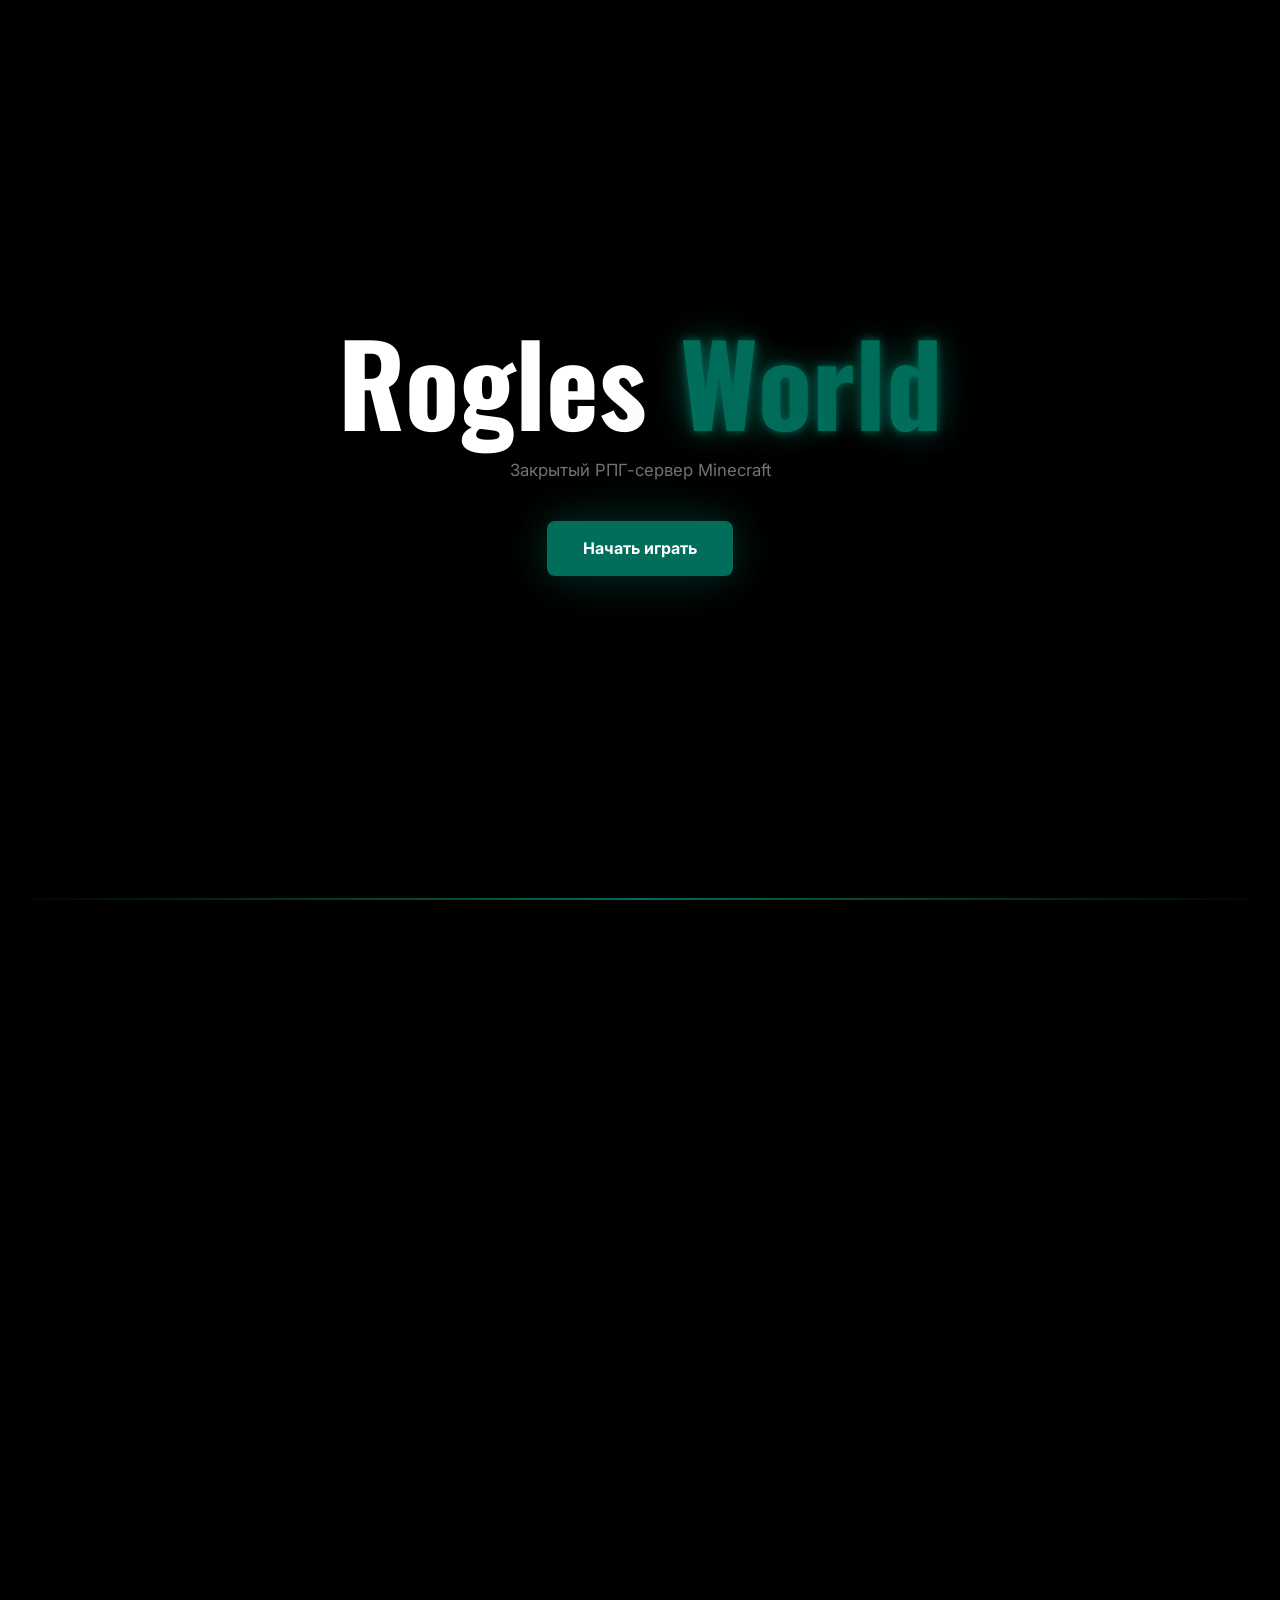
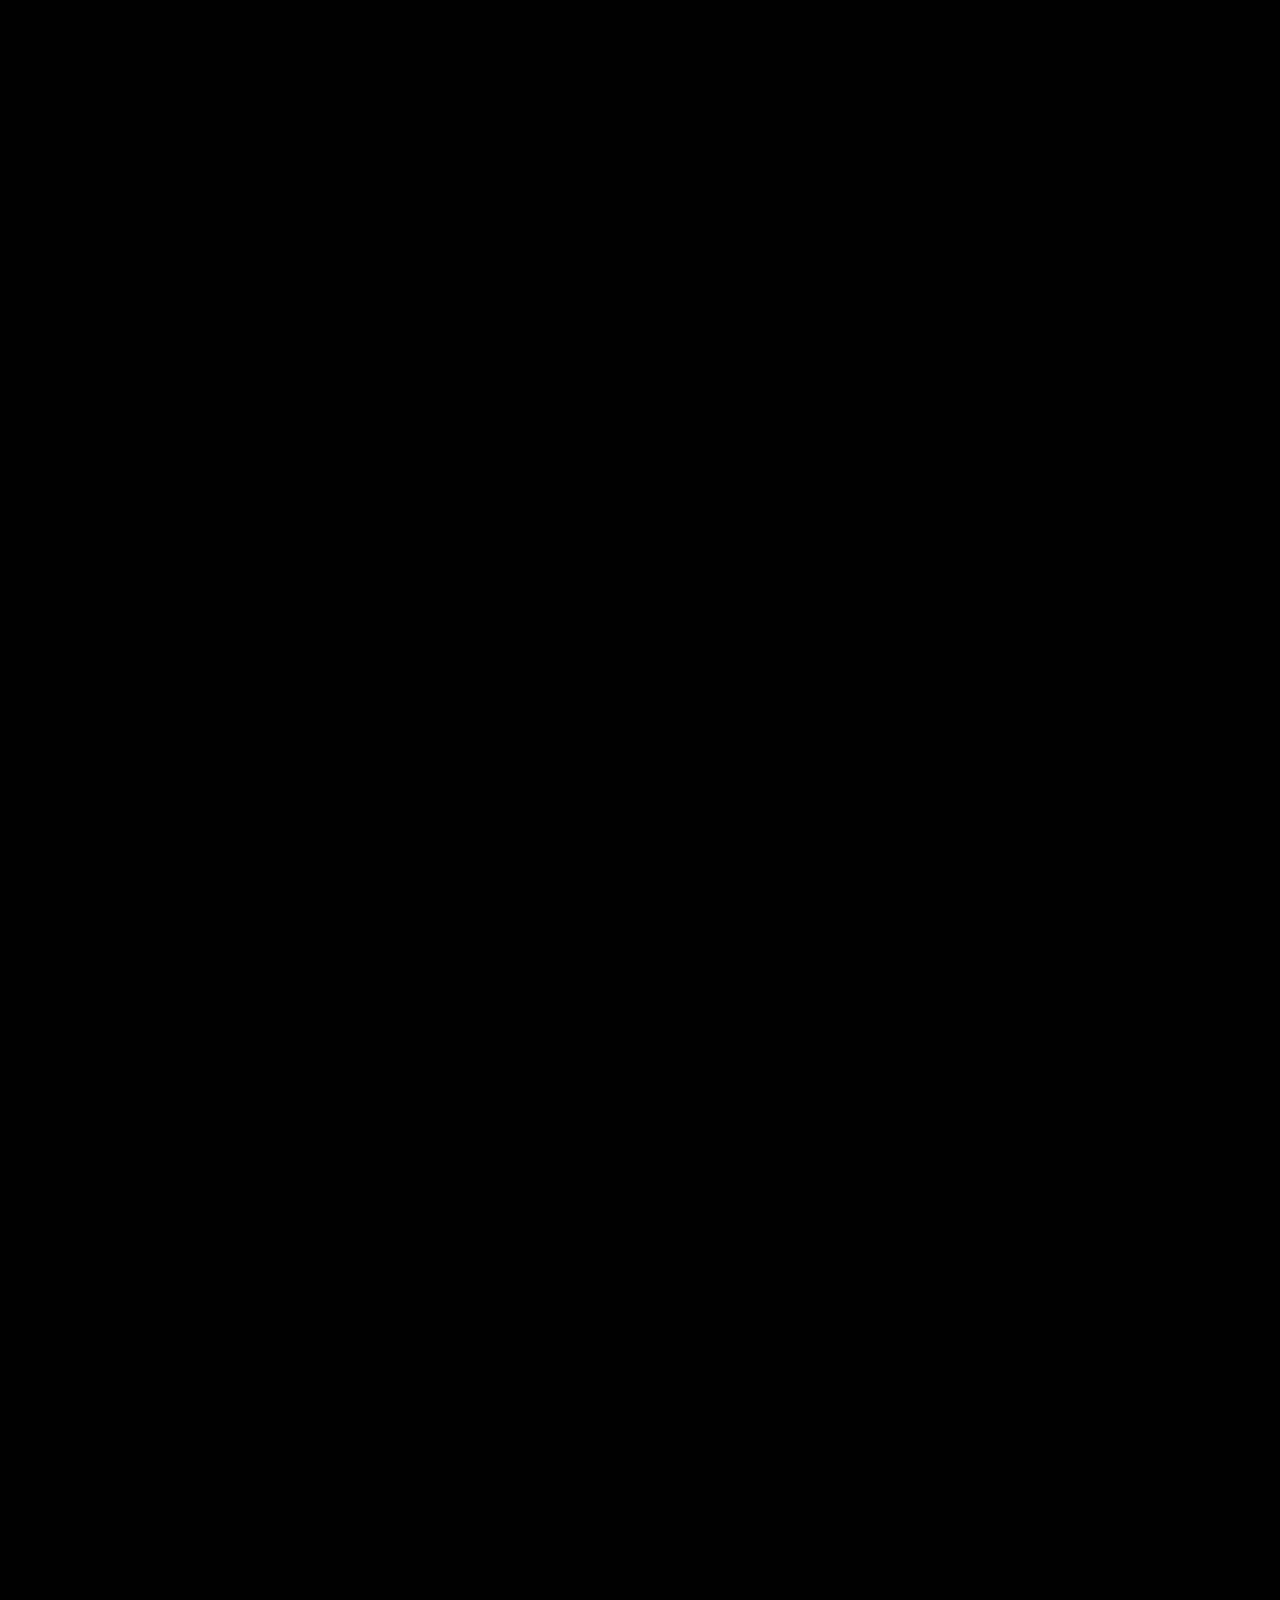
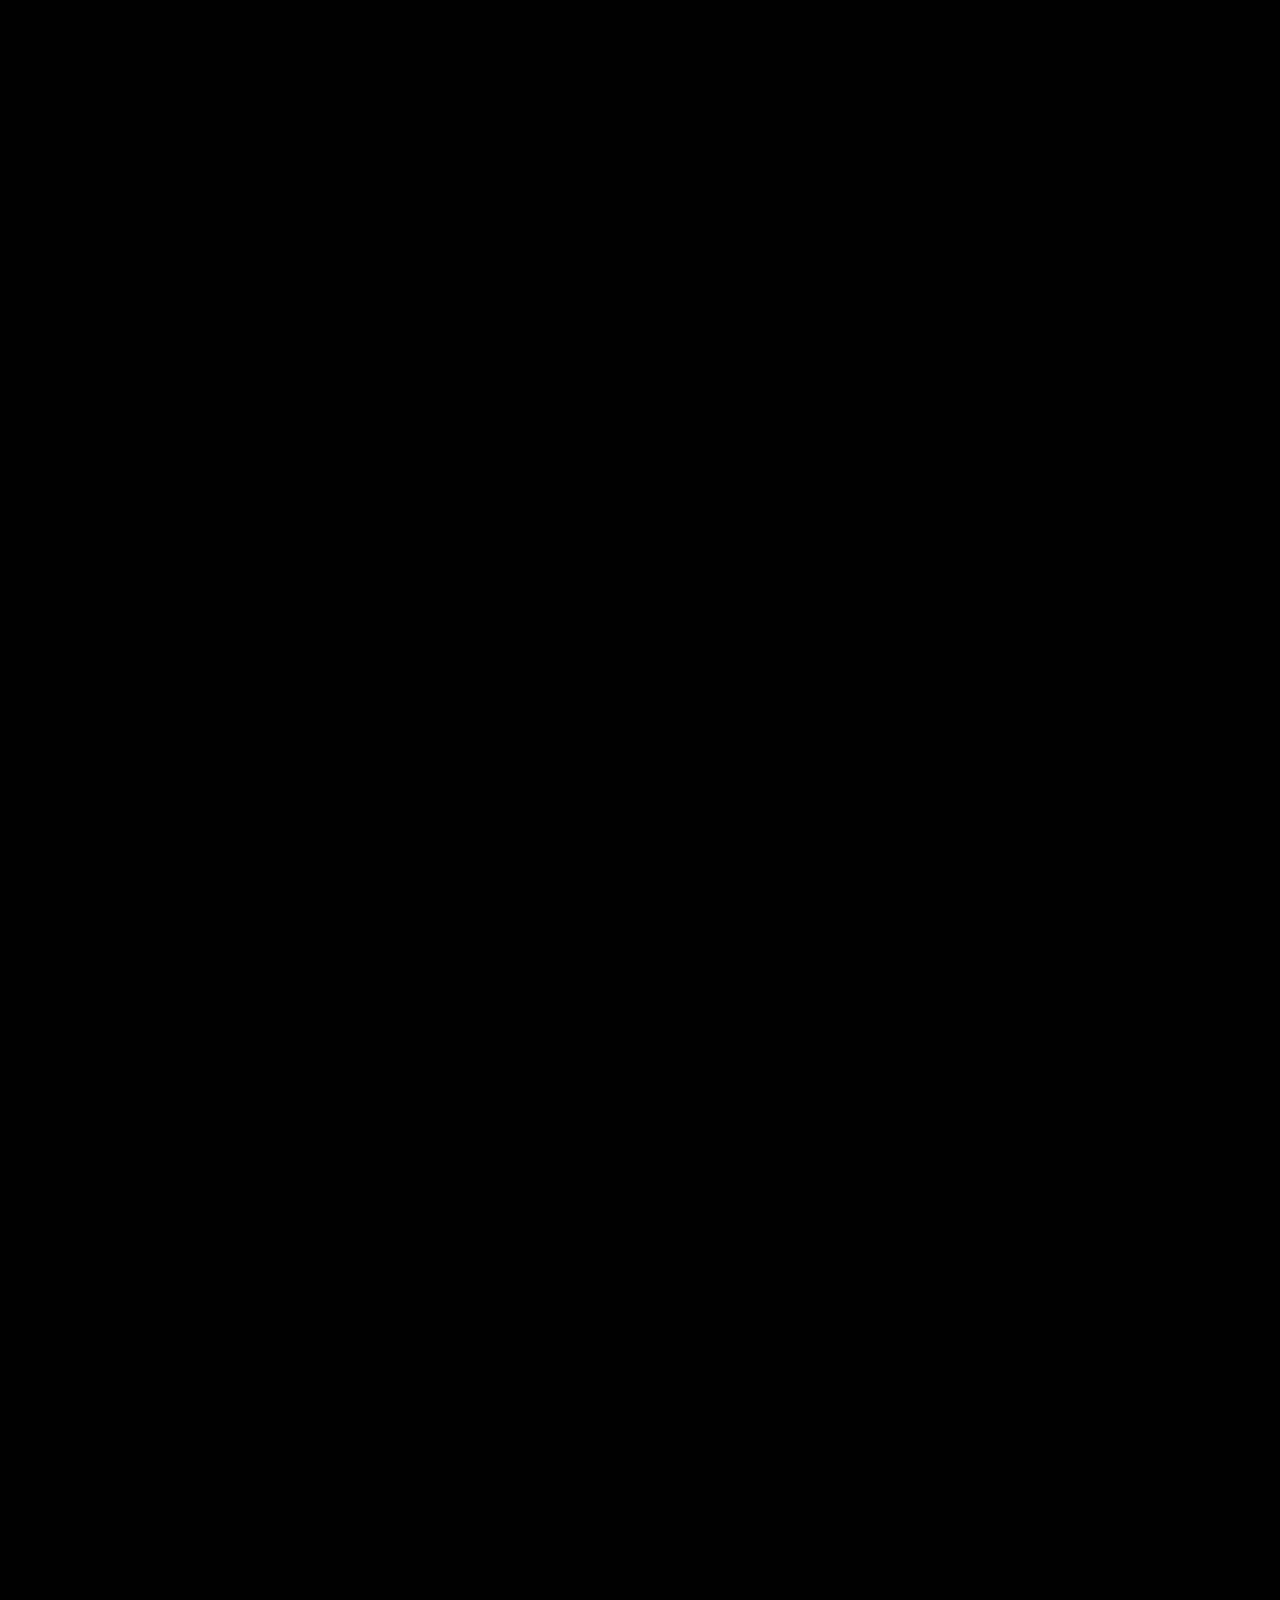
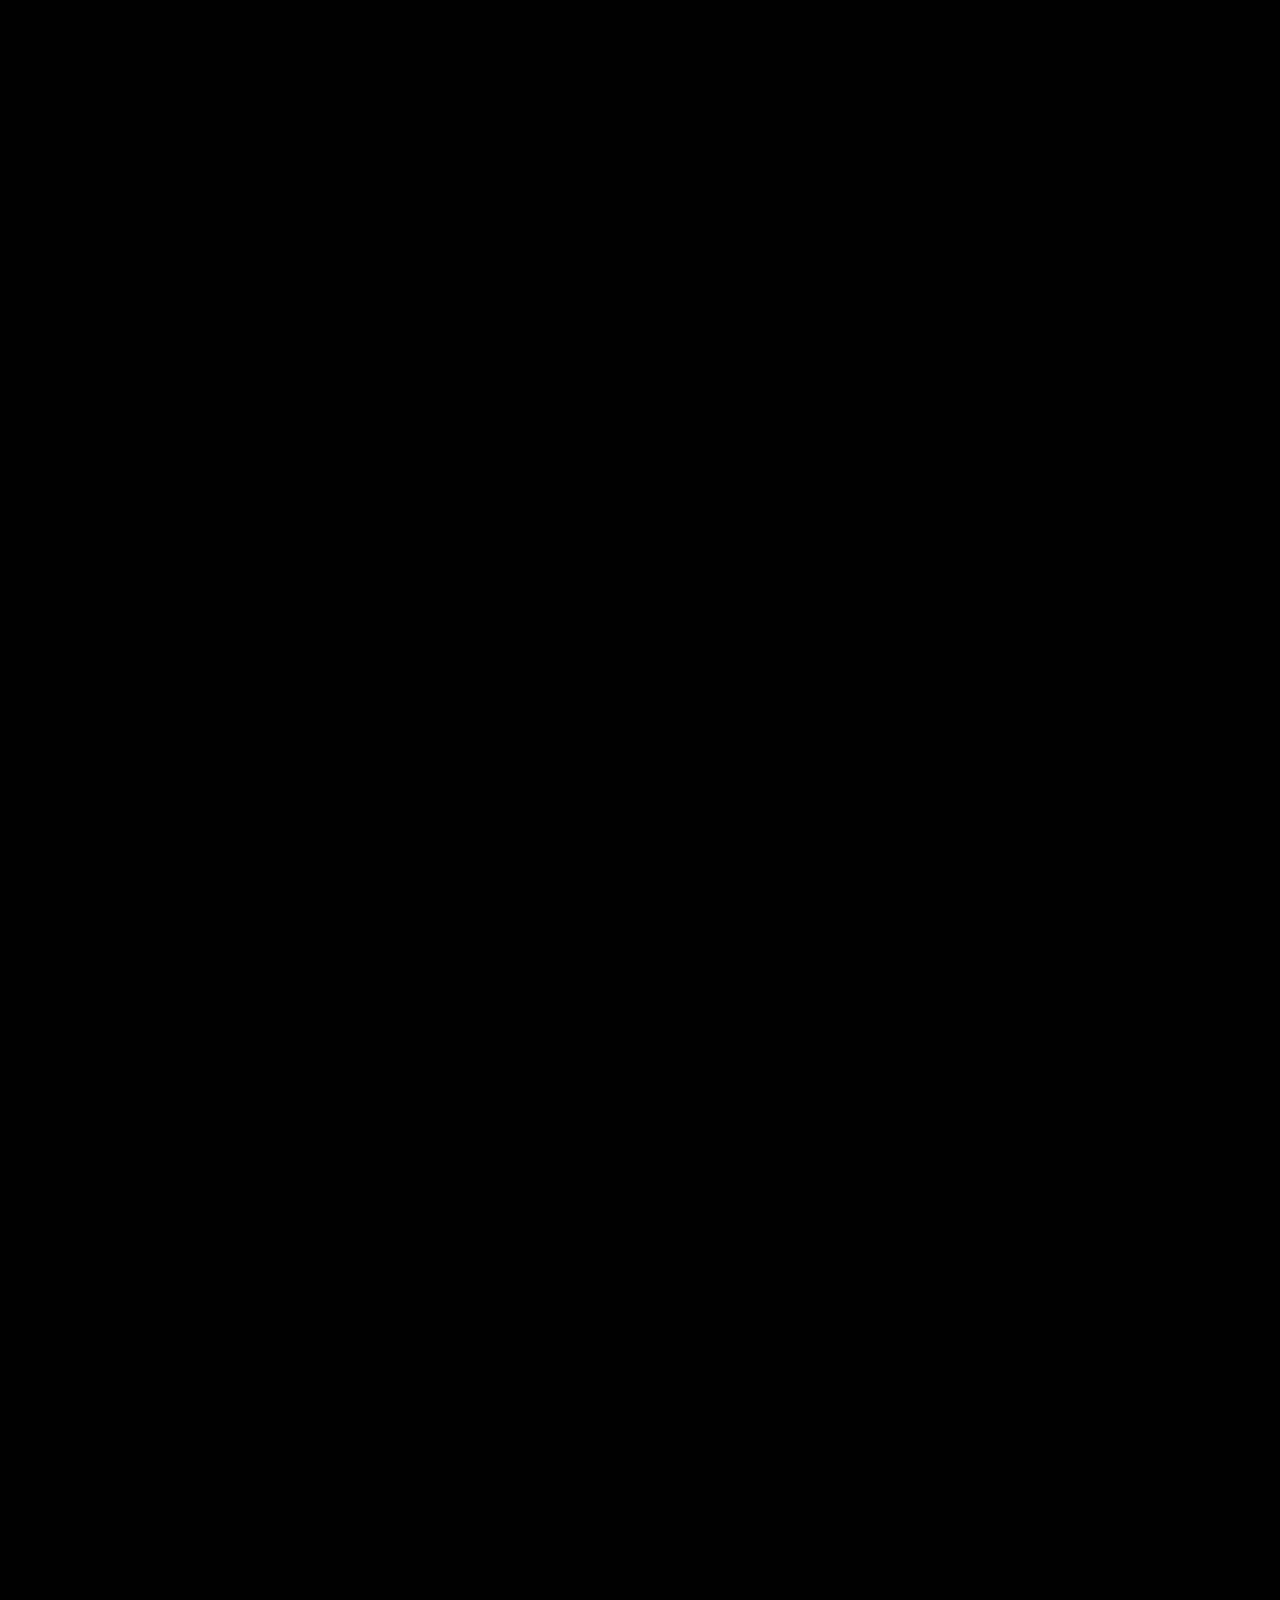
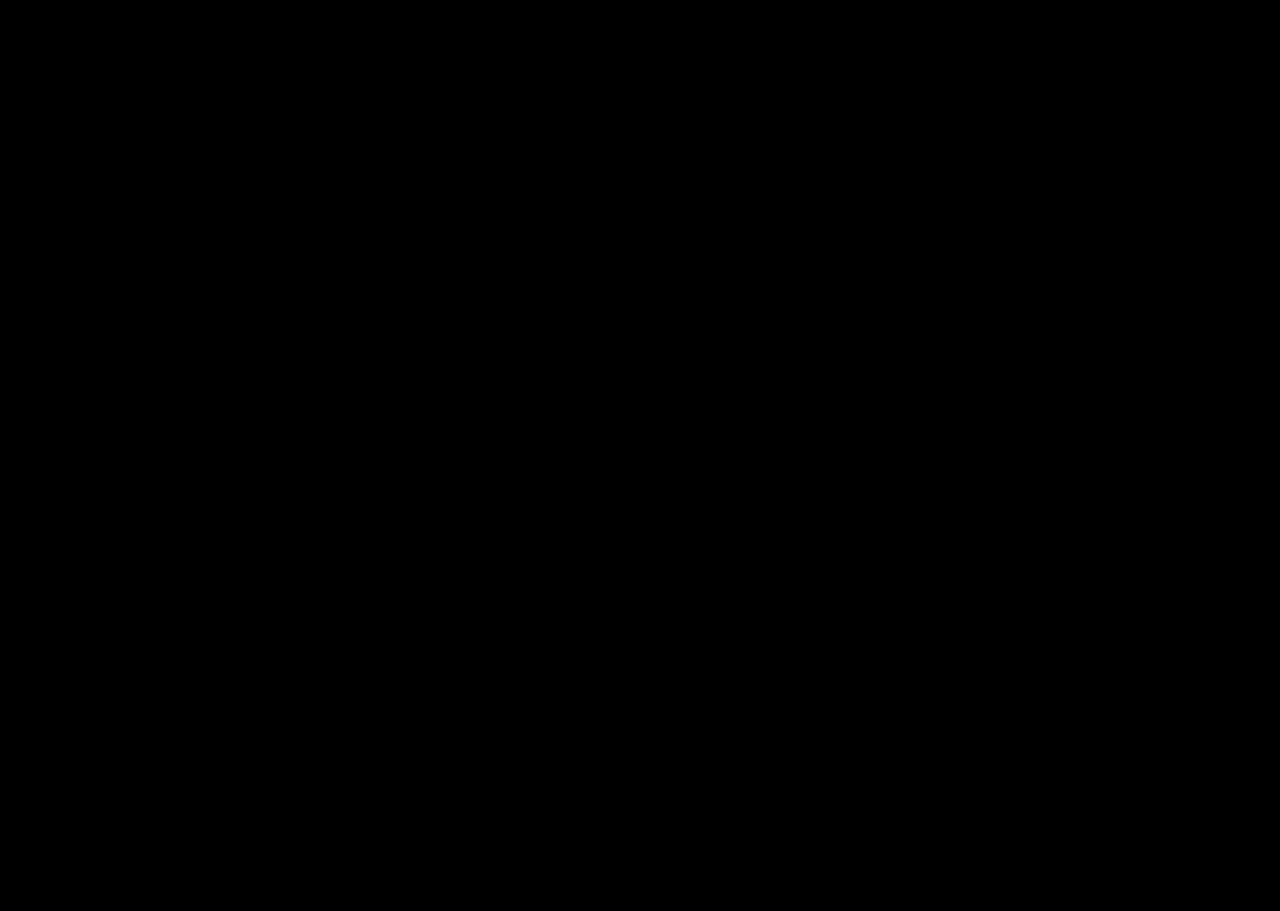
==== commit 22f54348: "Fix news: lighter text, collapsible via grid-template-rows, JS handler" ====
--- a/index.html
+++ b/index.html
@@ -195,53 +195,51 @@
             <h2 class="section-title">Последние вести</h2>
             <p class="section-sub">Обновления, ивенты и объявления</p>
             <div class="news-grid" id="newsGrid">
-                <article class="news-card" onclick="this.classList.toggle('open')">
+                <article class="news-card" data-news>
                     <div class="news-header"><div><div class="news-date">27 мая 2026</div><h3>Изменения за 27.05</h3></div><span class="news-chevron"></span></div>
-                    <div class="news-body">
-                        <ul class="news-list">
-                            <li>Восстановление Томов Бездны: пассивные и активные навыки снова работают, добавлено авто-обновление томов</li>
-                            <li>Эволюция Инфекции: заражение постепенно захватывает земли, добавлена реликвия очищения</li>
-                            <li>Арена «Разлом Силы Бездны» — битва запускается от 4 игроков, победитель получает Высший Том</li>
-                            <li>Переработаны цены в магазине, добавлена вкладка «Моб лут»</li>
-                            <li>Персональные NPC для фракций — яйца Аукционера, Банкира и Торговца доступны только лидерам</li>
-                            <li>Прогрессивный налог: базовые 6 чанков бесплатны, далее нарастает до 200 монет за чанк</li>
-                        </ul>
-                    </div>
+                    <div class="news-body"><div class="news-body-inner">
+                        <div class="news-section">Восстановление Томов Бездны</div>
+                        <div class="news-sub">Пассивные и активные навыки снова работают. Добавлено авто-обновление: старые Тома переписывают страницы на актуальные.</div>
+                        <div class="news-section">Эволюция Инфекции</div>
+                        <div class="news-sub">Заражение постепенно захватывает земли. Добавлена реликвия очищения — найдите подсказки.</div>
+                        <div class="news-section">Арена «Разлом Силы Бездны»</div>
+                        <div class="news-sub">Битва запускается от 4 игроков. Победитель забирает Высший Том.</div>
+                        <div class="news-section">Экономика и Магазин</div>
+                        <div class="news-sub">Переработаны цены. Добавлена вкладка «Моб лут».</div>
+                        <div class="news-section">Персональные NPC для фракций</div>
+                        <div class="news-sub">Яйца Аукционера, Банкира и Торговца — только лидерам. Можно ставить на базе, менять имена и скины.</div>
+                        <div class="news-section">Прогрессивный налог</div>
+                        <div class="news-sub">6 чанков бесплатно, далее нарастает до 200 монет за чанк.</div>
+                    </div></div>
                 </article>
-                <article class="news-card" onclick="this.classList.toggle('open')">
+                <article class="news-card" data-news>
                     <div class="news-header"><div><div class="news-date">25 мая 2026</div><h3>Изменения за 25.05</h3></div><span class="news-chevron"></span></div>
-                    <div class="news-body">
-                        <ul class="news-list">
-                            <li>Банкир доделан: максимальное количество слотов увеличено до 90+</li>
-                            <li>Снижена начальная стоимость банкира и улучшения</li>
-                            <li>Поправлена информация в разделе Лэндс</li>
-                            <li>Переделана экономика магазина, цены устаканены</li>
-                            <li>Яйца аукционера, банкира и шоп-магазина теперь доступны только лидерам фракции</li>
-                            <li>Изменено получение золота за убийство мобов</li>
-                        </ul>
-                    </div>
+                    <div class="news-body"><div class="news-body-inner">
+                        <div class="news-sub">Банкир доделан: слоты увеличены до 90+, снижена стоимость улучшений.</div>
+                        <div class="news-sub">Поправлена информация в разделе Лэндс.</div>
+                        <div class="news-sub">Переделана экономика магазина, цены устаканены.</div>
+                        <div class="news-sub">Яйца NPC теперь доступны только лидерам фракции.</div>
+                        <div class="news-sub">Изменено получение золота за убийство мобов.</div>
+                    </div></div>
                 </article>
-                <article class="news-card" onclick="this.classList.toggle('open')">
+                <article class="news-card" data-news>
                     <div class="news-header"><div><div class="news-date">25 мая 2026</div><h3>Запущен официальный сайт!</h3></div><span class="news-chevron"></span></div>
-                    <div class="news-body">
-                        <p>Теперь все новости, правила и информация о сервере доступны на нашем сайте.</p>
+                    <div class="news-body"><div class="news-body-inner">
+                        <div class="news-sub">Все новости, правила и информация о сервере теперь на сайте.</div>
                         <a href="https://roglesworld.pages.dev/" class="btn-primary" style="margin-top:8px">Перейти на сайт</a>
-                    </div>
+                    </div></div>
                 </article>
-                <article class="news-card" onclick="this.classList.toggle('open')">
+                <article class="news-card" data-news>
                     <div class="news-header"><div><div class="news-date">24 мая 2026</div><h3>UPDATE от 24.05</h3></div><span class="news-chevron"></span></div>
-                    <div class="news-body">
-                        <ul class="news-list">
-                            <li>Переработана защита сервера — утренних проблем больше не будет</li>
-                            <li>/shop и /ah стали NPC — найти можно на спавне</li>
-                            <li>Яйцо торговца и аукционера в продаже, раздел «RARE», стоимость 300 монет</li>
-                            <li>Добавлен персональный склад — открывается через NPC на спавне</li>
-                            <li>Яйцо банкира можно купить в магазине</li>
-                            <li>Переделан TAB</li>
-                            <li>Аренда за первые 6 чанков бесплатная, за последующие — 60 монет за чанк</li>
-                            <li>Исправлен чат и команда MSG</li>
-                        </ul>
-                    </div>
+                    <div class="news-body"><div class="news-body-inner">
+                        <div class="news-sub">Переработана защита сервера — утренних проблем больше не будет.</div>
+                        <div class="news-sub">/shop и /ah стали NPC — найти можно на спавне.</div>
+                        <div class="news-sub">Яйцо торговца и аукционера в продаже (RARE, 300 монет).</div>
+                        <div class="news-sub">Персональный склад через NPC на спавне.</div>
+                        <div class="news-sub">Яйцо банкира в магазине, переделан TAB.</div>
+                        <div class="news-sub">6 чанков бесплатно, далее 60 монет за чанк.</div>
+                        <div class="news-sub">Исправлен чат и команда MSG.</div>
+                    </div></div>
                 </article>
             </div>
             <div class="join-box">
--- a/style.css
+++ b/style.css
@@ -1 +1 @@
-@import url("https://fonts.googleapis.com/css2?family=Oswald:wght@400;500;600;700&family=Inter:wght@400;500;600;700&display=swap");:root{--blue:#006e5b;--blue-light:#008a72;--blue-dark:#004a3c;--blue-glow:rgba(0,110,91,.2);--blue-subtle:rgba(0,110,91,.06);--blue-border:rgba(0,110,91,.1);--black:#000;--black1:#060608;--black2:#0c0c10;--black3:#141418;--black4:#1c1c22;--black5:#26262e;--white:#fff;--white2:hsla(0,0%,100%,.75);--white3:hsla(0,0%,100%,.45);--white4:hsla(0,0%,100%,.2);--red:#e04040;--red-bg:rgba(224,64,64,.06);--red-bd:rgba(224,64,64,.14);--green:#00c860;--green-bg:rgba(0,200,96,.06);--green-bd:rgba(0,200,96,.14)}*{margin:0;padding:0;box-sizing:border-box}html{scroll-behavior:smooth;scroll-padding-top:70px}body{font-family:Inter,sans-serif;background:var(--black);color:var(--white2);line-height:1.7;font-size:16px;overflow-x:hidden}.page-transition{position:fixed;inset:0;z-index:9999;pointer-events:none;background:transparent}.page-transition:before{content:"";position:absolute;top:50%;left:50%;width:120vmax;height:120vmax;transform:translate(-50%,-50%) scale(0);border-radius:50%;background:radial-gradient(circle,rgba(0,110,91,.5) 0,rgba(0,110,91,.2) 30%,rgba(0,0,0,.95) 60%,#000 80%);opacity:0}.page-transition.enter:before{animation:ptEnter .6s ease-out forwards}.page-transition.exit:before{animation:ptExit .45s ease-in forwards}@keyframes ptEnter{0%{transform:translate(-50%,-50%) scale(1.2);opacity:1}to{transform:translate(-50%,-50%) scale(0);opacity:0}}@keyframes ptExit{0%{transform:translate(-50%,-50%) scale(0);opacity:0}to{transform:translate(-50%,-50%) scale(1.2);opacity:1}}.blob-container{position:fixed;inset:0;z-index:0;pointer-events:none;overflow:hidden}.blob{position:absolute;border-radius:50%;filter:blur(60px);mix-blend-mode:screen;will-change:transform;opacity:1}.blob-1{width:700px;height:700px;background:radial-gradient(circle,rgba(0,110,91,.3) 0,rgba(0,80,65,.12) 40%,transparent 70%);left:-5%;bottom:-10%;animation:blobDrift1 12s ease-in-out infinite alternate}.blob-2{width:800px;height:800px;background:radial-gradient(circle,rgba(0,140,110,.25) 0,rgba(0,90,75,.1) 40%,transparent 70%);left:30%;bottom:-15%;animation:blobDrift2 15s ease-in-out infinite alternate}.blob-3{width:600px;height:600px;background:radial-gradient(circle,rgba(0,170,140,.28) 0,rgba(0,100,80,.1) 40%,transparent 70%);left:60%;bottom:-8%;animation:blobDrift3 10s ease-in-out infinite alternate}.blob-4{width:500px;height:500px;background:radial-gradient(circle,rgba(0,200,160,.2) 0,rgba(0,120,95,.08) 40%,transparent 70%);left:80%;bottom:-12%;animation:blobDrift1 18s ease-in-out infinite alternate-reverse}.blob-5{width:750px;height:750px;background:radial-gradient(circle,rgba(0,110,91,.25) 0,rgba(0,70,60,.1) 40%,transparent 70%);left:10%;bottom:-20%;animation:blobDrift2 14s ease-in-out infinite alternate-reverse}.blob-6{width:550px;height:550px;background:radial-gradient(circle,rgba(0,160,130,.22) 0,rgba(0,85,70,.08) 40%,transparent 70%);left:50%;bottom:-5%;animation:blobDrift3 16s ease-in-out infinite alternate}@keyframes blobDrift1{0%{transform:translate(0) scale(1)}25%{transform:translate(60px,-80px) scale(1.1)}50%{transform:translate(-40px,-150px) scale(.95)}75%{transform:translate(80px,-60px) scale(1.05)}to{transform:translate(-30px,-120px) scale(1.15)}}@keyframes blobDrift2{0%{transform:translate(0) scale(1)}30%{transform:translate(-70px,-100px) scale(1.08)}60%{transform:translate(50px,-180px) scale(.9)}to{transform:translate(-60px,-130px) scale(1.12)}}@keyframes blobDrift3{0%{transform:translate(0) scale(1)}20%{transform:translate(40px,-60px) scale(1.05)}50%{transform:translate(-80px,-140px) scale(1.1)}80%{transform:translate(30px,-90px) scale(.92)}to{transform:translate(-50px,-170px) scale(1.08)}}.heat-ember{position:fixed;pointer-events:none;z-index:0;border-radius:50%;opacity:0;animation:emberFloat ease-out infinite}@keyframes emberFloat{0%{opacity:0;transform:translateY(0) translateX(0) scale(1)}8%{opacity:1}25%{opacity:.8;transform:translateY(-20vh) translateX(15px) scale(.9)}50%{opacity:.5;transform:translateY(-45vh) translateX(-12px) scale(.7)}75%{opacity:.2;transform:translateY(-70vh) translateX(8px) scale(.45)}to{opacity:0;transform:translateY(-95vh) translateX(-5px) scale(.2)}}.mouse-glow{position:fixed;pointer-events:none;z-index:0;width:700px;height:700px;border-radius:50%;background:radial-gradient(circle,rgba(0,110,91,.14) 0,rgba(0,110,91,.06) 30%,rgba(0,110,91,.02) 50%,transparent 65%);transform:translate(-50%,-50%);filter:blur(30px);will-change:left,top}.splash{position:fixed;inset:0;z-index:999;background:var(--black);display:flex;align-items:center;justify-content:center;transition:opacity 1s cubic-bezier(.4,0,.2,1),transform 1s cubic-bezier(.4,0,.2,1),filter 1s cubic-bezier(.4,0,.2,1)}.splash.dissolve{opacity:0;filter:blur(20px);transform:scale(1.1);pointer-events:none}.splash-particles{position:absolute;inset:0;overflow:hidden}.splash-dot{position:absolute;border-radius:50%;background:var(--blue);opacity:0;animation:dotFloat linear infinite}@keyframes dotFloat{0%{opacity:0;transform:translateY(0)}10%{opacity:.5}90%{opacity:.3}to{opacity:0;transform:translateY(-100vh)}}.splash-center{position:relative;z-index:1;text-align:center;display:flex;flex-direction:column;align-items:center}.splash-title{font-family:Oswald,cursive;font-size:clamp(3rem,12vw,7rem);font-weight:700;line-height:1;color:var(--white);margin-bottom:20px;display:flex;flex-wrap:wrap;justify-content:center}.letter{display:inline-block;opacity:0;transform:translateY(60px) scale(.5);transition:opacity .35s ease,transform .35s cubic-bezier(.175,.885,.32,1.275);transition-delay:calc(var(--i)*.12s);position:relative}.letter-space{width:.3em}.letter.show{opacity:1;transform:translateY(0) scale(1)}.letter.accent.show{color:var(--blue);text-shadow:0 0 10px rgba(0,110,91,.9),0 0 30px rgba(0,110,91,.5),0 0 60px rgba(0,110,91,.3),0 0 100px rgba(0,110,91,.12)}.letter-flash{position:absolute;inset:-20px -10px;background:radial-gradient(circle,rgba(0,200,160,.7) 0,rgba(0,110,91,.3) 25%,rgba(0,110,91,.1) 50%,transparent 70%);border-radius:50%;pointer-events:none;opacity:0;animation:letterFlash .6s ease-out forwards}@keyframes letterFlash{0%{opacity:1;transform:scale(.3)}to{opacity:0;transform:scale(2)}}.splash-sub{font-size:1.05rem;color:var(--white3);margin-bottom:36px;opacity:0;transform:translateY(20px);transition:opacity .6s ease,transform .6s ease}.splash-sub.show{opacity:1;transform:translateY(0)}.splash-btn{display:inline-flex;align-items:center;gap:8px;background:var(--blue);color:var(--white);padding:14px 36px;font-size:1rem;font-weight:700;font-family:Inter,sans-serif;text-decoration:none;border-radius:8px;border:none;cursor:pointer;box-shadow:0 0 40px rgba(0,110,91,.4),0 0 80px rgba(0,110,91,.15),0 4px 16px rgba(0,0,0,.4);opacity:0;transform:translateY(20px) scale(.95);transition:opacity .4s ease,transform .4s ease,background .25s,box-shadow .25s}.splash-btn.show{opacity:1;transform:translateY(0) scale(1)}.splash-btn:hover{background:var(--blue-light);box-shadow:0 0 60px rgba(0,110,91,.5),0 0 120px rgba(0,110,91,.2),0 6px 20px rgba(0,0,0,.4);transform:translateY(-3px)}.splash-line{position:absolute;bottom:0;left:0;height:2px;background:linear-gradient(90deg,transparent,var(--blue),transparent);width:0;transition:width 2s ease-out}.splash-line.expand{width:100%}.main-content{opacity:0;transform:translateY(30px);transition:opacity 1s cubic-bezier(.4,0,.2,1) .4s,transform 1s cubic-bezier(.4,0,.2,1) .4s;min-height:100vh;position:relative;z-index:2}.main-content.show{opacity:1;transform:translateY(0)}.topbar{position:fixed;top:0;left:0;right:0;z-index:100;background:rgba(0,0,0,.88);backdrop-filter:blur(24px);border-bottom:1px solid var(--blue-border)}.topbar-inner{max-width:1000px;margin:0 auto;padding:0 24px;display:flex;align-items:center;justify-content:space-between;height:54px}.topbar-brand{font-family:Oswald,cursive;font-size:1.3rem;font-weight:700;color:var(--blue);text-decoration:none;letter-spacing:1px}.topbar-brand span{color:var(--white3)}.topbar-links{list-style:none;display:flex;gap:0;flex-wrap:nowrap}.topbar-links a{color:var(--white4);text-decoration:none;padding:8px 10px;font-size:.68rem;font-weight:600;letter-spacing:.5px;text-transform:uppercase;transition:color .3s,text-shadow .3s;position:relative;white-space:nowrap}.topbar-links a:hover{color:var(--blue);text-shadow:0 0 16px rgba(0,110,91,.5)}.topbar-links a[data-active]{color:var(--blue)}.topbar-links a[data-active]:after{content:"";position:absolute;bottom:-1px;left:16px;right:16px;height:2px;background:var(--blue);box-shadow:0 0 6px var(--blue-glow)}.topbar-burger{display:none;flex-direction:column;gap:5px;background:none;border:none;cursor:pointer;padding:4px}.topbar-burger i{display:block;width:22px;height:2px;background:var(--blue);border-radius:1px;transition:.3s}.topbar-burger.open i:first-child{transform:rotate(45deg) translate(5px,5px)}.topbar-burger.open i:nth-child(2){opacity:0}.topbar-burger.open i:nth-child(3){transform:rotate(-45deg) translate(5px,-5px)}.container{max-width:1000px;margin:0 auto;padding:0 24px;position:relative;z-index:2}.section{padding:60px 0}.hero-row{display:flex;flex-direction:column;gap:24px;padding-top:90px}.online-badge{display:inline-flex;align-items:center;gap:8px;font-size:.72rem;font-weight:600;color:var(--green);text-transform:uppercase;letter-spacing:2px;background:var(--green-bg);border:1px solid var(--green-bd);padding:5px 16px;border-radius:20px;margin-bottom:8px;width:fit-content}.online-dot{width:6px;height:6px;background:var(--green);border-radius:50%;box-shadow:0 0 8px rgba(0,200,96,.5),0 0 16px rgba(0,200,96,.2);animation:dotBlink 2s ease infinite}@keyframes dotBlink{0%,to{opacity:1}50%{opacity:.3}}.hero-heading{font-family:Oswald,cursive;font-size:2.2rem;color:var(--white);line-height:1.1;margin-bottom:8px;text-shadow:0 0 25px rgba(0,110,91,.25),0 0 60px rgba(0,110,91,.1)}.hero-text{color:var(--white3);font-size:.95rem;max-width:500px;margin-bottom:20px}.stats-row{display:flex;gap:10px;flex-wrap:wrap;margin-bottom:4px}.stat{background:var(--black3);border:1px solid var(--blue-border);padding:10px 22px;border-radius:8px;text-align:center}.stat strong{font-family:Oswald,cursive;font-size:1.4rem;color:var(--blue);display:block;line-height:1.2}.stat span{font-size:.6rem;color:var(--white4);text-transform:uppercase;letter-spacing:2px}.hero-actions{display:flex;gap:10px;flex-wrap:wrap}.btn-primary{display:inline-flex;align-items:center;gap:6px;background:var(--blue);color:var(--white);padding:10px 24px;font-size:.85rem;font-weight:700;font-family:Inter,sans-serif;text-decoration:none;border-radius:6px;border:none;cursor:pointer;box-shadow:0 0 25px rgba(0,110,91,.25),0 0 50px rgba(0,110,91,.1),0 3px 10px rgba(0,0,0,.3);transition:all .25s;position:relative;overflow:hidden}.btn-primary:after{content:"";position:absolute;inset:0;background:linear-gradient(120deg,transparent 30%,hsla(0,0%,100%,.08) 50%,transparent 70%);transform:translateX(-100%);transition:transform .5s}.btn-primary:hover:after{transform:translateX(100%)}.btn-primary:hover{background:var(--blue-light);box-shadow:0 0 60px rgba(0,110,91,.5),0 0 120px rgba(0,110,91,.25),0 6px 16px rgba(0,0,0,.3);transform:translateY(-2px)}.btn-outline{display:inline-flex;align-items:center;gap:6px;background:transparent;color:var(--blue);padding:10px 24px;font-size:.85rem;font-weight:700;font-family:Inter,sans-serif;text-decoration:none;border-radius:6px;border:1px solid rgba(0,110,91,.2);cursor:pointer;transition:all .25s;position:relative;overflow:hidden}.btn-outline:after{content:"";position:absolute;inset:0;background:linear-gradient(120deg,transparent 30%,rgba(0,110,91,.06) 50%,transparent 70%);transform:translateX(-100%);transition:transform .5s}.btn-outline:hover:after{transform:translateX(100%)}.btn-outline:hover{background:rgba(0,110,91,.08);border-color:rgba(0,110,91,.6);box-shadow:0 0 30px rgba(0,110,91,.2),0 0 60px rgba(0,110,91,.08),inset 0 0 20px rgba(0,110,91,.04);transform:translateY(-1px)}.btn-red{display:inline-flex;align-items:center;gap:6px;background:var(--red);color:var(--white);padding:10px 24px;font-size:.85rem;font-weight:700;font-family:Inter,sans-serif;text-decoration:none;border-radius:6px;border:none;cursor:pointer;box-shadow:0 0 25px rgba(224,64,64,.2),0 0 50px rgba(224,64,64,.08),0 3px 10px rgba(0,0,0,.3);transition:all .25s;position:relative;overflow:hidden}.btn-red:after{content:"";position:absolute;inset:0;background:linear-gradient(120deg,transparent 30%,hsla(0,0%,100%,.08) 50%,transparent 70%);transform:translateX(-100%);transition:transform .5s}.btn-red:hover:after{transform:translateX(100%)}.btn-red:hover{box-shadow:0 0 60px rgba(224,64,64,.4),0 0 120px rgba(224,64,64,.18);transform:translateY(-2px)}.divider{height:1px;max-width:400px;margin:0 auto;background:linear-gradient(90deg,transparent,rgba(0,110,91,.08),rgba(0,110,91,.25),rgba(0,110,91,.08),transparent);position:relative;padding:20px 0}.divider:before{content:"";position:absolute;top:50%;left:50%;width:8px;height:8px;border-radius:50%;background:var(--blue);box-shadow:0 0 15px rgba(0,110,91,.5),0 0 30px rgba(0,110,91,.2);transform:translate(-50%,-50%)}.section-title{font-family:Oswald,cursive;font-size:1.8rem;color:var(--white);margin-bottom:4px;text-align:center;text-shadow:0 0 20px rgba(0,110,91,.3),0 0 50px rgba(0,110,91,.1)}.section-sub{color:hsla(0,0%,100%,.55);font-size:.95rem;margin-bottom:28px;text-align:center;line-height:1.5}.card-grid{display:grid;grid-template-columns:repeat(4,1fr);gap:10px}.card{background:var(--black2);border:1px solid var(--blue-border);padding:20px 16px;border-radius:8px;transition:all .35s cubic-bezier(.4,0,.2,1);position:relative;overflow:hidden}.card:after{content:"";position:absolute;inset:0;pointer-events:none;background:linear-gradient(180deg,transparent,rgba(0,110,91,.015) 30%,transparent 60%,rgba(0,110,91,.015) 90%,transparent);background-size:100% 6px;opacity:0;transition:opacity .4s;animation:shimmerDrift 1.5s linear infinite}@keyframes shimmerDrift{0%{background-position:0 0}to{background-position:0 6px}}.card:hover{border-color:rgba(0,110,91,.6);box-shadow:0 8px 30px rgba(0,0,0,.4),0 0 50px rgba(0,110,91,.3),0 0 100px rgba(0,110,91,.12),inset 0 0 30px rgba(0,110,91,.05);transform:translateY(-4px)}.card:hover .card-icon{border-color:rgba(0,110,91,.5);box-shadow:0 0 20px rgba(0,110,91,.2),0 0 40px rgba(0,110,91,.08)}.card:hover:after{opacity:1}.card-icon{width:34px;height:34px;margin-bottom:10px;display:flex;align-items:center;justify-content:center;background:var(--blue-subtle);border:1px solid var(--blue-border);border-radius:6px;transition:all .3s}.card-icon img{width:22px;height:22px}.card h3{font-family:Oswald,cursive;font-size:1.05rem;color:var(--white2);margin-bottom:4px;font-weight:700}.card p{color:var(--white3);font-size:.82rem;line-height:1.5}.passage-grid{display:grid;grid-template-columns:1fr 1fr;gap:12px}.passage-card{background:var(--black2);border:1px solid var(--blue-border);border-left:3px solid var(--blue);padding:24px 20px;border-radius:8px;position:relative;transition:all .35s cubic-bezier(.4,0,.2,1);overflow:hidden}.passage-card:after{content:"";position:absolute;inset:0;pointer-events:none;background:linear-gradient(180deg,transparent,rgba(0,110,91,.015) 30%,transparent 60%,rgba(0,110,91,.015) 90%,transparent);background-size:100% 6px;opacity:0;transition:opacity .4s;animation:shimmerDrift 1.5s linear infinite}.passage-card:hover{border-color:rgba(0,110,91,.5);box-shadow:0 8px 30px rgba(0,0,0,.4),0 0 45px rgba(0,110,91,.2),0 0 90px rgba(0,110,91,.08),inset 0 0 25px rgba(0,110,91,.03)}.passage-card:hover:after{opacity:1}.passage-card-red{border-left-color:var(--red)}.passage-badge{position:absolute;top:12px;right:12px;font-size:.6rem;font-weight:700;color:var(--blue);text-transform:uppercase;letter-spacing:1.5px;padding:3px 8px;border-radius:4px;background:var(--blue-subtle);border:1px solid var(--blue-border)}.badge-red{color:var(--red);background:var(--red-bg);border-color:var(--red-bd)}.passage-card h3{font-family:Oswald,cursive;font-size:1.25rem;color:var(--white2);margin-bottom:6px;font-weight:700}.passage-price{font-size:1.2rem;font-weight:700;color:var(--blue);margin-bottom:12px}.passage-price small{font-size:.78rem;font-weight:400;color:var(--white4)}.price-red{color:var(--red)}.passage-list{list-style:none;margin-bottom:16px}.passage-list li{padding:4px 0 4px 16px;color:var(--white3);font-size:.84rem;position:relative;border-bottom:1px solid hsla(0,0%,100%,.02)}.passage-list li:before{content:"";position:absolute;left:0;top:12px;width:4px;height:4px;border-radius:50%;background:var(--blue-dark)}.path-bar{display:flex;align-items:flex-start;justify-content:center;gap:0;position:relative;padding:40px 0 20px}.path-track{top:54px;left:10%;right:10%;height:3px;background:var(--black4);z-index:0}.path-track,.path-track:after{position:absolute;border-radius:2px}.path-track:after{content:"";inset:0;background:linear-gradient(90deg,var(--blue-border) 0,rgba(0,110,91,.3) 20%,rgba(0,110,91,.3) 80%,var(--blue-border) 100%);animation:trackGlow 3s ease-in-out infinite alternate}@keyframes trackGlow{0%{opacity:.4}to{opacity:1}}.path-node{display:flex;flex-direction:column;align-items:center;gap:8px;position:relative;z-index:1;cursor:pointer;text-decoration:none;color:inherit;transition:all .3s;padding:0 8px;flex:1;max-width:140px}.path-node:hover .path-num{background:var(--blue);color:var(--white);box-shadow:0 0 50px rgba(0,110,91,.6),0 0 100px rgba(0,110,91,.25),inset 0 0 15px hsla(0,0%,100%,.15);transform:scale(1.15)}.path-node:hover .path-label{color:var(--white2)}.path-num{font-family:Oswald,cursive;font-size:1.15rem;color:var(--blue);font-weight:700;width:44px;height:44px;display:flex;align-items:center;justify-content:center;background:var(--black3);border:2px solid var(--blue-border);border-radius:50%;transition:all .3s;position:relative;overflow:hidden}.path-num:after{content:"";position:absolute;inset:0;border-radius:50%;background:linear-gradient(180deg,transparent,rgba(0,110,91,.03) 40%,transparent 80%);background-size:100% 4px;opacity:0;transition:opacity .3s;animation:shimmerDrift 1s linear infinite}.path-node:hover .path-num:after{opacity:1}.path-label{font-size:.8rem;color:var(--white3);font-weight:600;text-align:center;line-height:1.3;transition:color .3s}.path-hint{font-size:.68rem;color:var(--white4);text-align:center;line-height:1.2}.warning-box{display:flex;align-items:flex-start;gap:10px;background:var(--red-bg);border:1px solid var(--red-bd);border-left:3px solid var(--red);padding:14px 18px;border-radius:6px;max-width:540px;margin:0 auto}.warning-box span{font-size:1.1rem;color:var(--red);flex-shrink:0;margin-top:2px}.warning-box p{color:var(--white3);font-size:.86rem}.modal-overlay{position:fixed;inset:0;z-index:200;background:rgba(0,0,0,.8);backdrop-filter:blur(6px);display:flex;align-items:center;justify-content:center;opacity:0;pointer-events:none;transition:opacity .3s}.modal-overlay.on{opacity:1;pointer-events:auto}.modal-box{background:var(--black4);border:2px solid var(--blue-border);padding:28px 24px;max-width:400px;width:90%;border-radius:10px;text-align:center;position:fixed;top:50%;left:50%;translate:-50% -50%;box-shadow:0 20px 60px rgba(0,0,0,.5),0 0 30px rgba(0,110,91,.08);transform:scale(.9);transition:transform .3s cubic-bezier(.4,0,.2,1)}.modal-overlay.on .modal-box{transform:scale(1)}.modal-x{position:absolute;top:10px;right:14px;background:none;border:none;color:var(--white4);font-size:1.3rem;cursor:pointer;transition:color .2s}.modal-x:hover{color:var(--blue)}.modal-icon{font-size:2rem;margin-bottom:10px;display:block}.modal-box h3{font-family:Oswald,cursive;font-size:1.3rem;color:var(--white2);margin-bottom:8px;font-weight:700}.modal-box p{color:var(--white3);font-size:.9rem;line-height:1.6}.modal-btns{display:flex;flex-direction:column;gap:8px;margin-top:14px}.footer{border-top:1px solid var(--blue-border);padding:36px 24px 0;margin-top:36px}.footer-inner{max-width:1000px;margin:0 auto;display:grid;grid-template-columns:2fr 1fr 1fr;gap:24px;padding-bottom:24px}.footer h4{font-family:Oswald,cursive;color:var(--blue);font-size:1rem;margin-bottom:6px}.footer-col a,.footer-text{color:var(--white4);font-size:.84rem}.footer-col a{display:block;text-decoration:none;margin-bottom:3px;transition:color .2s}.footer-col a:hover{color:var(--blue);text-shadow:0 0 12px rgba(0,110,91,.4)}.footer-copy{border-top:1px solid var(--blue-border);padding:12px 0;text-align:center;color:var(--white4);font-size:.72rem}.scroll-up{position:fixed;bottom:22px;right:22px;z-index:150;width:40px;height:40px;border-radius:50%;background:var(--black4);color:var(--blue);border:1px solid var(--blue-border);font-size:1rem;cursor:pointer;opacity:0;transform:translateY(15px);transition:all .3s;pointer-events:none}.scroll-up.on{opacity:1;transform:translateY(0);pointer-events:auto}.scroll-up:hover{background:var(--blue);color:var(--white);box-shadow:0 0 25px rgba(0,110,91,.35),0 0 50px rgba(0,110,91,.12)}.become-box,.card-grid,.faq-grid,.inner-page,.join-box,.news-grid,.partner-card,.passage-grid,.path-bar,.rules-grid,.section,.warning-box{opacity:0;transform:translateY(25px);transition:opacity .8s cubic-bezier(.4,0,.2,1),transform .8s cubic-bezier(.4,0,.2,1)}.become-box.visible,.card-grid.visible,.faq-grid.visible,.inner-page.visible,.join-box.visible,.news-grid.visible,.partner-card.visible,.passage-grid.visible,.path-bar.visible,.rules-grid.visible,.section.visible,.warning-box.visible{opacity:1;transform:translateY(0)}.inner-page{max-width:700px;margin:0 auto;padding:100px 24px 60px;position:relative;z-index:2}.page-title{font-family:Oswald,cursive;font-size:2.2rem;color:var(--white);margin-bottom:4px}.page-sub{color:var(--white4);font-size:.9rem;margin-bottom:28px;text-align:center}.rule-block{background:var(--black2);border:1px solid var(--blue-border);border-left:3px solid var(--blue);padding:20px;margin-bottom:10px;border-radius:8px;position:relative;overflow:hidden;transition:all .35s cubic-bezier(.4,0,.2,1)}.rule-block:after{content:"";position:absolute;inset:0;pointer-events:none;background:linear-gradient(180deg,transparent,rgba(0,110,91,.015) 30%,transparent 60%,rgba(0,110,91,.015) 90%,transparent);background-size:100% 6px;opacity:0;transition:opacity .4s;animation:shimmerDrift 1.5s linear infinite}.rule-block:hover{border-color:rgba(0,110,91,.45);box-shadow:0 4px 20px rgba(0,0,0,.25),0 0 40px rgba(0,110,91,.15),0 0 80px rgba(0,110,91,.06),inset 0 0 20px rgba(0,110,91,.03)}.rule-block:hover:after{opacity:1}.rule-block h2{font-family:Oswald,cursive;font-size:1.15rem;color:var(--white2);margin-bottom:8px;font-weight:700;border-bottom:1px solid var(--blue-border);padding-bottom:6px;display:flex;align-items:center;gap:8px}.rule-block h2 img{width:20px;height:20px;flex-shrink:0}.rule-block ul{list-style:none}.rule-block li{padding:5px 0 5px 16px;color:var(--white3);font-size:.86rem;position:relative;line-height:1.5;border-bottom:1px solid hsla(0,0%,100%,.02)}.rule-block li:before{content:"";position:absolute;left:0;top:12px;width:4px;height:4px;border-radius:50%;background:var(--blue-dark)}.rule-block li:last-child{border:none}.rule-block li.sub{padding-left:26px;color:var(--white4);font-size:.82rem}.rule-block li.sub:before{width:3px;height:3px;background:var(--white4)}.news-card{background:var(--black2);border:1px solid var(--blue-border);border-left:3px solid var(--blue);padding:0;margin-bottom:10px;border-radius:8px;text-align:left;transition:all .35s cubic-bezier(.4,0,.2,1);position:relative;overflow:hidden;cursor:pointer}.news-card:after{content:"";position:absolute;inset:0;pointer-events:none;background:linear-gradient(180deg,transparent,rgba(0,110,91,.015) 30%,transparent 60%,rgba(0,110,91,.015) 90%,transparent);background-size:100% 6px;opacity:0;transition:opacity .4s;animation:shimmerDrift 1.5s linear infinite}.news-card:hover{border-color:rgba(0,110,91,.5);box-shadow:0 6px 24px rgba(0,0,0,.3),0 0 40px rgba(0,110,91,.18),0 0 80px rgba(0,110,91,.07),inset 0 0 20px rgba(0,110,91,.03)}.news-card:hover:after{opacity:1}.news-header{display:flex;align-items:center;justify-content:space-between;padding:16px 20px;gap:12px}.news-chevron{width:10px;height:10px;border-right:2px solid var(--white4);border-bottom:2px solid var(--white4);transform:rotate(45deg);transition:transform .3s cubic-bezier(.4,0,.2,1);flex-shrink:0;margin-top:-3px}.news-card.open .news-chevron{transform:rotate(-135deg);margin-top:3px}.news-body{max-height:0;overflow:hidden;transition:max-height .4s cubic-bezier(.4,0,.2,1),padding .3s}.news-card.open .news-body{max-height:600px;padding:0 20px 16px}.news-date{color:var(--white4);font-size:.73rem;text-transform:uppercase;letter-spacing:1.5px;margin-bottom:3px}.news-card p{color:var(--white3);font-size:.86rem;line-height:1.6;margin-bottom:3px}.news-sign{color:var(--blue)!important;font-size:.78rem!important;margin-top:5px}.partner-card{display:flex;gap:16px;text-align:left;background:var(--black2);border:1px solid var(--blue-border);border-left:4px solid var(--blue);padding:28px 24px;margin:0 auto 16px;border-radius:10px;transition:all .35s cubic-bezier(.4,0,.2,1);position:relative;overflow:hidden}.partner-card:after{content:"";position:absolute;inset:0;pointer-events:none;background:linear-gradient(180deg,transparent,rgba(0,110,91,.015) 30%,transparent 60%,rgba(0,110,91,.015) 90%,transparent);background-size:100% 6px;opacity:0;transition:opacity .4s;animation:shimmerDrift 1.5s linear infinite}.partner-card:hover{border-color:rgba(0,110,91,.45);box-shadow:0 6px 24px rgba(0,0,0,.3),0 0 40px rgba(0,110,91,.15),0 0 80px rgba(0,110,91,.06),inset 0 0 20px rgba(0,110,91,.03)}.partner-card:hover:after{opacity:1}.partner-avatar{width:64px;height:64px;min-width:64px;background:linear-gradient(135deg,var(--blue-dark),var(--blue));border-radius:10px;display:flex;align-items:center;justify-content:center;font-size:1.5rem;font-weight:700;color:var(--white);position:relative;overflow:hidden}.partner-avatar .av{position:absolute;inset:0;width:100%;height:100%;object-fit:cover;display:none;border-radius:10px}.partner-avatar .av.on{display:block}.partner-avatar .av.on+.fb{display:none}.partner-info h3{font-size:1.15rem;color:var(--white2);font-weight:600;margin-bottom:2px}.partner-info .role{color:var(--blue);font-size:.68rem;font-weight:600;text-transform:uppercase;letter-spacing:.5px;margin-bottom:6px}.partner-info .desc{color:var(--white3);font-size:.9rem;line-height:1.5;margin-bottom:10px}.partner-info .links{display:flex;gap:8px;flex-wrap:wrap}.partner-info .links a{background:var(--blue-subtle);color:var(--blue);text-decoration:none;padding:6px 14px;border-radius:5px;font-size:.76rem;font-weight:600;border:1px solid var(--blue-border);transition:all .25s}.partner-info .links a:hover{background:rgba(0,110,91,.12);border-color:rgba(0,110,91,.3);box-shadow:0 0 15px rgba(0,110,91,.12),0 0 30px rgba(0,110,91,.04)}.join-box{text-align:center;background:var(--black2);border:1px solid var(--blue-border);padding:22px;border-radius:8px;margin-top:20px}.join-box p{color:var(--white3);margin-bottom:10px;font-size:.86rem}.become-box{text-align:center;background:var(--black2);border:1px solid var(--blue-border);padding:16px 20px;border-radius:8px;max-width:400px;margin:0 auto}.become-box p{color:var(--white3);max-width:320px;margin:0 auto 8px;font-size:.84rem}.news-grid{display:grid;grid-template-columns:1fr 1fr;gap:10px}.news-grid .news-card:first-child{grid-column:1/-1;border-left:4px solid var(--blue);background:linear-gradient(135deg,var(--black2) 0,rgba(0,110,91,.03) 100%)}.news-card h3{font-family:Oswald,cursive;font-size:1rem;color:var(--white2);margin-bottom:0;font-weight:600}.news-grid .news-card:first-child h3{font-size:1.15rem}.news-list{list-style:none;padding:0}.news-list li{padding:3px 0 3px 14px;color:var(--white3);font-size:.82rem;position:relative;line-height:1.45;border-bottom:1px solid hsla(0,0%,100%,.02)}.news-list li:before{content:"";position:absolute;left:0;top:10px;width:3px;height:3px;border-radius:50%;background:var(--blue-dark)}.news-list li:last-child{border:none}.faq-grid,.rules-grid{display:grid;grid-template-columns:1fr 1fr;gap:12px}@media(max-width:768px){.topbar-burger{display:flex}.topbar-links{display:none;position:absolute;top:54px;left:0;right:0;flex-direction:column;background:rgba(0,0,0,.96);backdrop-filter:blur(20px);padding:12px;border-bottom:1px solid var(--blue-border)}.topbar-links.open{display:flex}.card-grid{grid-template-columns:1fr 1fr}.faq-grid,.footer-inner,.news-grid,.passage-grid,.rules-grid{grid-template-columns:1fr}.footer-inner,.partner-card{text-align:center}.partner-card{flex-direction:column;align-items:center}.partner-info .links{justify-content:center}.path-bar{flex-wrap:wrap;gap:8px;padding:20px 0}.path-track{display:none}.path-node{max-width:45%;flex:0 0 45%}}@media(max-width:480px){.card-grid{grid-template-columns:1fr}.stat{padding:8px 14px}.splash-title{font-size:clamp(2.5rem,10vw,5rem)}}+@import url("https://fonts.googleapis.com/css2?family=Oswald:wght@400;500;600;700&family=Inter:wght@400;500;600;700&display=swap");:root{--blue:#006e5b;--blue-light:#008a72;--blue-dark:#004a3c;--blue-glow:rgba(0,110,91,.2);--blue-subtle:rgba(0,110,91,.06);--blue-border:rgba(0,110,91,.1);--black:#000;--black1:#060608;--black2:#0c0c10;--black3:#141418;--black4:#1c1c22;--black5:#26262e;--white:#fff;--white2:hsla(0,0%,100%,.75);--white3:hsla(0,0%,100%,.45);--white4:hsla(0,0%,100%,.2);--red:#e04040;--red-bg:rgba(224,64,64,.06);--red-bd:rgba(224,64,64,.14);--green:#00c860;--green-bg:rgba(0,200,96,.06);--green-bd:rgba(0,200,96,.14)}*{margin:0;padding:0;box-sizing:border-box}html{scroll-behavior:smooth;scroll-padding-top:70px}body{font-family:Inter,sans-serif;background:var(--black);color:var(--white2);line-height:1.7;font-size:16px;overflow-x:hidden}.page-transition{position:fixed;inset:0;z-index:9999;pointer-events:none;background:transparent}.page-transition:before{content:"";position:absolute;top:50%;left:50%;width:120vmax;height:120vmax;transform:translate(-50%,-50%) scale(0);border-radius:50%;background:radial-gradient(circle,rgba(0,110,91,.5) 0,rgba(0,110,91,.2) 30%,rgba(0,0,0,.95) 60%,#000 80%);opacity:0}.page-transition.enter:before{animation:ptEnter .6s ease-out forwards}.page-transition.exit:before{animation:ptExit .45s ease-in forwards}@keyframes ptEnter{0%{transform:translate(-50%,-50%) scale(1.2);opacity:1}to{transform:translate(-50%,-50%) scale(0);opacity:0}}@keyframes ptExit{0%{transform:translate(-50%,-50%) scale(0);opacity:0}to{transform:translate(-50%,-50%) scale(1.2);opacity:1}}.blob-container{position:fixed;inset:0;z-index:0;pointer-events:none;overflow:hidden}.blob{position:absolute;border-radius:50%;filter:blur(60px);mix-blend-mode:screen;will-change:transform;opacity:1}.blob-1{width:700px;height:700px;background:radial-gradient(circle,rgba(0,110,91,.3) 0,rgba(0,80,65,.12) 40%,transparent 70%);left:-5%;bottom:-10%;animation:blobDrift1 12s ease-in-out infinite alternate}.blob-2{width:800px;height:800px;background:radial-gradient(circle,rgba(0,140,110,.25) 0,rgba(0,90,75,.1) 40%,transparent 70%);left:30%;bottom:-15%;animation:blobDrift2 15s ease-in-out infinite alternate}.blob-3{width:600px;height:600px;background:radial-gradient(circle,rgba(0,170,140,.28) 0,rgba(0,100,80,.1) 40%,transparent 70%);left:60%;bottom:-8%;animation:blobDrift3 10s ease-in-out infinite alternate}.blob-4{width:500px;height:500px;background:radial-gradient(circle,rgba(0,200,160,.2) 0,rgba(0,120,95,.08) 40%,transparent 70%);left:80%;bottom:-12%;animation:blobDrift1 18s ease-in-out infinite alternate-reverse}.blob-5{width:750px;height:750px;background:radial-gradient(circle,rgba(0,110,91,.25) 0,rgba(0,70,60,.1) 40%,transparent 70%);left:10%;bottom:-20%;animation:blobDrift2 14s ease-in-out infinite alternate-reverse}.blob-6{width:550px;height:550px;background:radial-gradient(circle,rgba(0,160,130,.22) 0,rgba(0,85,70,.08) 40%,transparent 70%);left:50%;bottom:-5%;animation:blobDrift3 16s ease-in-out infinite alternate}@keyframes blobDrift1{0%{transform:translate(0) scale(1)}25%{transform:translate(60px,-80px) scale(1.1)}50%{transform:translate(-40px,-150px) scale(.95)}75%{transform:translate(80px,-60px) scale(1.05)}to{transform:translate(-30px,-120px) scale(1.15)}}@keyframes blobDrift2{0%{transform:translate(0) scale(1)}30%{transform:translate(-70px,-100px) scale(1.08)}60%{transform:translate(50px,-180px) scale(.9)}to{transform:translate(-60px,-130px) scale(1.12)}}@keyframes blobDrift3{0%{transform:translate(0) scale(1)}20%{transform:translate(40px,-60px) scale(1.05)}50%{transform:translate(-80px,-140px) scale(1.1)}80%{transform:translate(30px,-90px) scale(.92)}to{transform:translate(-50px,-170px) scale(1.08)}}.heat-ember{position:fixed;pointer-events:none;z-index:0;border-radius:50%;opacity:0;animation:emberFloat ease-out infinite}@keyframes emberFloat{0%{opacity:0;transform:translateY(0) translateX(0) scale(1)}8%{opacity:1}25%{opacity:.8;transform:translateY(-20vh) translateX(15px) scale(.9)}50%{opacity:.5;transform:translateY(-45vh) translateX(-12px) scale(.7)}75%{opacity:.2;transform:translateY(-70vh) translateX(8px) scale(.45)}to{opacity:0;transform:translateY(-95vh) translateX(-5px) scale(.2)}}.mouse-glow{position:fixed;pointer-events:none;z-index:0;width:700px;height:700px;border-radius:50%;background:radial-gradient(circle,rgba(0,110,91,.14) 0,rgba(0,110,91,.06) 30%,rgba(0,110,91,.02) 50%,transparent 65%);transform:translate(-50%,-50%);filter:blur(30px);will-change:left,top}.splash{position:fixed;inset:0;z-index:999;background:var(--black);display:flex;align-items:center;justify-content:center;transition:opacity 1s cubic-bezier(.4,0,.2,1),transform 1s cubic-bezier(.4,0,.2,1),filter 1s cubic-bezier(.4,0,.2,1)}.splash.dissolve{opacity:0;filter:blur(20px);transform:scale(1.1);pointer-events:none}.splash-particles{position:absolute;inset:0;overflow:hidden}.splash-dot{position:absolute;border-radius:50%;background:var(--blue);opacity:0;animation:dotFloat linear infinite}@keyframes dotFloat{0%{opacity:0;transform:translateY(0)}10%{opacity:.5}90%{opacity:.3}to{opacity:0;transform:translateY(-100vh)}}.splash-center{position:relative;z-index:1;text-align:center;display:flex;flex-direction:column;align-items:center}.splash-title{font-family:Oswald,cursive;font-size:clamp(3rem,12vw,7rem);font-weight:700;line-height:1;color:var(--white);margin-bottom:20px;display:flex;flex-wrap:wrap;justify-content:center}.letter{display:inline-block;opacity:0;transform:translateY(60px) scale(.5);transition:opacity .35s ease,transform .35s cubic-bezier(.175,.885,.32,1.275);transition-delay:calc(var(--i)*.12s);position:relative}.letter-space{width:.3em}.letter.show{opacity:1;transform:translateY(0) scale(1)}.letter.accent.show{color:var(--blue);text-shadow:0 0 10px rgba(0,110,91,.9),0 0 30px rgba(0,110,91,.5),0 0 60px rgba(0,110,91,.3),0 0 100px rgba(0,110,91,.12)}.letter-flash{position:absolute;inset:-20px -10px;background:radial-gradient(circle,rgba(0,200,160,.7) 0,rgba(0,110,91,.3) 25%,rgba(0,110,91,.1) 50%,transparent 70%);border-radius:50%;pointer-events:none;opacity:0;animation:letterFlash .6s ease-out forwards}@keyframes letterFlash{0%{opacity:1;transform:scale(.3)}to{opacity:0;transform:scale(2)}}.splash-sub{font-size:1.05rem;color:var(--white3);margin-bottom:36px;opacity:0;transform:translateY(20px);transition:opacity .6s ease,transform .6s ease}.splash-sub.show{opacity:1;transform:translateY(0)}.splash-btn{display:inline-flex;align-items:center;gap:8px;background:var(--blue);color:var(--white);padding:14px 36px;font-size:1rem;font-weight:700;font-family:Inter,sans-serif;text-decoration:none;border-radius:8px;border:none;cursor:pointer;box-shadow:0 0 40px rgba(0,110,91,.4),0 0 80px rgba(0,110,91,.15),0 4px 16px rgba(0,0,0,.4);opacity:0;transform:translateY(20px) scale(.95);transition:opacity .4s ease,transform .4s ease,background .25s,box-shadow .25s}.splash-btn.show{opacity:1;transform:translateY(0) scale(1)}.splash-btn:hover{background:var(--blue-light);box-shadow:0 0 60px rgba(0,110,91,.5),0 0 120px rgba(0,110,91,.2),0 6px 20px rgba(0,0,0,.4);transform:translateY(-3px)}.splash-line{position:absolute;bottom:0;left:0;height:2px;background:linear-gradient(90deg,transparent,var(--blue),transparent);width:0;transition:width 2s ease-out}.splash-line.expand{width:100%}.main-content{opacity:0;transform:translateY(30px);transition:opacity 1s cubic-bezier(.4,0,.2,1) .4s,transform 1s cubic-bezier(.4,0,.2,1) .4s;min-height:100vh;position:relative;z-index:2}.main-content.show{opacity:1;transform:translateY(0)}.topbar{position:fixed;top:0;left:0;right:0;z-index:100;background:rgba(0,0,0,.88);backdrop-filter:blur(24px);border-bottom:1px solid var(--blue-border)}.topbar-inner{max-width:1000px;margin:0 auto;padding:0 24px;display:flex;align-items:center;justify-content:space-between;height:54px}.topbar-brand{font-family:Oswald,cursive;font-size:1.3rem;font-weight:700;color:var(--blue);text-decoration:none;letter-spacing:1px}.topbar-brand span{color:var(--white3)}.topbar-links{list-style:none;display:flex;gap:0;flex-wrap:nowrap}.topbar-links a{color:var(--white4);text-decoration:none;padding:8px 10px;font-size:.68rem;font-weight:600;letter-spacing:.5px;text-transform:uppercase;transition:color .3s,text-shadow .3s;position:relative;white-space:nowrap}.topbar-links a:hover{color:var(--blue);text-shadow:0 0 16px rgba(0,110,91,.5)}.topbar-links a[data-active]{color:var(--blue)}.topbar-links a[data-active]:after{content:"";position:absolute;bottom:-1px;left:16px;right:16px;height:2px;background:var(--blue);box-shadow:0 0 6px var(--blue-glow)}.topbar-burger{display:none;flex-direction:column;gap:5px;background:none;border:none;cursor:pointer;padding:4px}.topbar-burger i{display:block;width:22px;height:2px;background:var(--blue);border-radius:1px;transition:.3s}.topbar-burger.open i:first-child{transform:rotate(45deg) translate(5px,5px)}.topbar-burger.open i:nth-child(2){opacity:0}.topbar-burger.open i:nth-child(3){transform:rotate(-45deg) translate(5px,-5px)}.container{max-width:1000px;margin:0 auto;padding:0 24px;position:relative;z-index:2}.section{padding:60px 0}.hero-row{display:flex;flex-direction:column;gap:24px;padding-top:90px}.online-badge{display:inline-flex;align-items:center;gap:8px;font-size:.72rem;font-weight:600;color:var(--green);text-transform:uppercase;letter-spacing:2px;background:var(--green-bg);border:1px solid var(--green-bd);padding:5px 16px;border-radius:20px;margin-bottom:8px;width:fit-content}.online-dot{width:6px;height:6px;background:var(--green);border-radius:50%;box-shadow:0 0 8px rgba(0,200,96,.5),0 0 16px rgba(0,200,96,.2);animation:dotBlink 2s ease infinite}@keyframes dotBlink{0%,to{opacity:1}50%{opacity:.3}}.hero-heading{font-family:Oswald,cursive;font-size:2.2rem;color:var(--white);line-height:1.1;margin-bottom:8px;text-shadow:0 0 25px rgba(0,110,91,.25),0 0 60px rgba(0,110,91,.1)}.hero-text{color:var(--white3);font-size:.95rem;max-width:500px;margin-bottom:20px}.stats-row{display:flex;gap:10px;flex-wrap:wrap;margin-bottom:4px}.stat{background:var(--black3);border:1px solid var(--blue-border);padding:10px 22px;border-radius:8px;text-align:center}.stat strong{font-family:Oswald,cursive;font-size:1.4rem;color:var(--blue);display:block;line-height:1.2}.stat span{font-size:.6rem;color:var(--white4);text-transform:uppercase;letter-spacing:2px}.hero-actions{display:flex;gap:10px;flex-wrap:wrap}.btn-primary{display:inline-flex;align-items:center;gap:6px;background:var(--blue);color:var(--white);padding:10px 24px;font-size:.85rem;font-weight:700;font-family:Inter,sans-serif;text-decoration:none;border-radius:6px;border:none;cursor:pointer;box-shadow:0 0 25px rgba(0,110,91,.25),0 0 50px rgba(0,110,91,.1),0 3px 10px rgba(0,0,0,.3);transition:all .25s;position:relative;overflow:hidden}.btn-primary:after{content:"";position:absolute;inset:0;background:linear-gradient(120deg,transparent 30%,hsla(0,0%,100%,.08) 50%,transparent 70%);transform:translateX(-100%);transition:transform .5s}.btn-primary:hover:after{transform:translateX(100%)}.btn-primary:hover{background:var(--blue-light);box-shadow:0 0 60px rgba(0,110,91,.5),0 0 120px rgba(0,110,91,.25),0 6px 16px rgba(0,0,0,.3);transform:translateY(-2px)}.btn-outline{display:inline-flex;align-items:center;gap:6px;background:transparent;color:var(--blue);padding:10px 24px;font-size:.85rem;font-weight:700;font-family:Inter,sans-serif;text-decoration:none;border-radius:6px;border:1px solid rgba(0,110,91,.2);cursor:pointer;transition:all .25s;position:relative;overflow:hidden}.btn-outline:after{content:"";position:absolute;inset:0;background:linear-gradient(120deg,transparent 30%,rgba(0,110,91,.06) 50%,transparent 70%);transform:translateX(-100%);transition:transform .5s}.btn-outline:hover:after{transform:translateX(100%)}.btn-outline:hover{background:rgba(0,110,91,.08);border-color:rgba(0,110,91,.6);box-shadow:0 0 30px rgba(0,110,91,.2),0 0 60px rgba(0,110,91,.08),inset 0 0 20px rgba(0,110,91,.04);transform:translateY(-1px)}.btn-red{display:inline-flex;align-items:center;gap:6px;background:var(--red);color:var(--white);padding:10px 24px;font-size:.85rem;font-weight:700;font-family:Inter,sans-serif;text-decoration:none;border-radius:6px;border:none;cursor:pointer;box-shadow:0 0 25px rgba(224,64,64,.2),0 0 50px rgba(224,64,64,.08),0 3px 10px rgba(0,0,0,.3);transition:all .25s;position:relative;overflow:hidden}.btn-red:after{content:"";position:absolute;inset:0;background:linear-gradient(120deg,transparent 30%,hsla(0,0%,100%,.08) 50%,transparent 70%);transform:translateX(-100%);transition:transform .5s}.btn-red:hover:after{transform:translateX(100%)}.btn-red:hover{box-shadow:0 0 60px rgba(224,64,64,.4),0 0 120px rgba(224,64,64,.18);transform:translateY(-2px)}.divider{height:1px;max-width:400px;margin:0 auto;background:linear-gradient(90deg,transparent,rgba(0,110,91,.08),rgba(0,110,91,.25),rgba(0,110,91,.08),transparent);position:relative;padding:20px 0}.divider:before{content:"";position:absolute;top:50%;left:50%;width:8px;height:8px;border-radius:50%;background:var(--blue);box-shadow:0 0 15px rgba(0,110,91,.5),0 0 30px rgba(0,110,91,.2);transform:translate(-50%,-50%)}.section-title{font-family:Oswald,cursive;font-size:1.8rem;color:var(--white);margin-bottom:4px;text-align:center;text-shadow:0 0 20px rgba(0,110,91,.3),0 0 50px rgba(0,110,91,.1)}.section-sub{color:hsla(0,0%,100%,.55);font-size:.95rem;margin-bottom:28px;text-align:center;line-height:1.5}.card-grid{display:grid;grid-template-columns:repeat(4,1fr);gap:10px}.card{background:var(--black2);border:1px solid var(--blue-border);padding:20px 16px;border-radius:8px;transition:all .35s cubic-bezier(.4,0,.2,1);position:relative;overflow:hidden}.card:after{content:"";position:absolute;inset:0;pointer-events:none;background:linear-gradient(180deg,transparent,rgba(0,110,91,.015) 30%,transparent 60%,rgba(0,110,91,.015) 90%,transparent);background-size:100% 6px;opacity:0;transition:opacity .4s;animation:shimmerDrift 1.5s linear infinite}@keyframes shimmerDrift{0%{background-position:0 0}to{background-position:0 6px}}.card:hover{border-color:rgba(0,110,91,.6);box-shadow:0 8px 30px rgba(0,0,0,.4),0 0 50px rgba(0,110,91,.3),0 0 100px rgba(0,110,91,.12),inset 0 0 30px rgba(0,110,91,.05);transform:translateY(-4px)}.card:hover .card-icon{border-color:rgba(0,110,91,.5);box-shadow:0 0 20px rgba(0,110,91,.2),0 0 40px rgba(0,110,91,.08)}.card:hover:after{opacity:1}.card-icon{width:34px;height:34px;margin-bottom:10px;display:flex;align-items:center;justify-content:center;background:var(--blue-subtle);border:1px solid var(--blue-border);border-radius:6px;transition:all .3s}.card-icon img{width:22px;height:22px}.card h3{font-family:Oswald,cursive;font-size:1.05rem;color:var(--white2);margin-bottom:4px;font-weight:700}.card p{color:var(--white3);font-size:.82rem;line-height:1.5}.passage-grid{display:grid;grid-template-columns:1fr 1fr;gap:12px}.passage-card{background:var(--black2);border:1px solid var(--blue-border);border-left:3px solid var(--blue);padding:24px 20px;border-radius:8px;position:relative;transition:all .35s cubic-bezier(.4,0,.2,1);overflow:hidden}.passage-card:after{content:"";position:absolute;inset:0;pointer-events:none;background:linear-gradient(180deg,transparent,rgba(0,110,91,.015) 30%,transparent 60%,rgba(0,110,91,.015) 90%,transparent);background-size:100% 6px;opacity:0;transition:opacity .4s;animation:shimmerDrift 1.5s linear infinite}.passage-card:hover{border-color:rgba(0,110,91,.5);box-shadow:0 8px 30px rgba(0,0,0,.4),0 0 45px rgba(0,110,91,.2),0 0 90px rgba(0,110,91,.08),inset 0 0 25px rgba(0,110,91,.03)}.passage-card:hover:after{opacity:1}.passage-card-red{border-left-color:var(--red)}.passage-badge{position:absolute;top:12px;right:12px;font-size:.6rem;font-weight:700;color:var(--blue);text-transform:uppercase;letter-spacing:1.5px;padding:3px 8px;border-radius:4px;background:var(--blue-subtle);border:1px solid var(--blue-border)}.badge-red{color:var(--red);background:var(--red-bg);border-color:var(--red-bd)}.passage-card h3{font-family:Oswald,cursive;font-size:1.25rem;color:var(--white2);margin-bottom:6px;font-weight:700}.passage-price{font-size:1.2rem;font-weight:700;color:var(--blue);margin-bottom:12px}.passage-price small{font-size:.78rem;font-weight:400;color:var(--white4)}.price-red{color:var(--red)}.passage-list{list-style:none;margin-bottom:16px}.passage-list li{padding:4px 0 4px 16px;color:var(--white3);font-size:.84rem;position:relative;border-bottom:1px solid hsla(0,0%,100%,.02)}.passage-list li:before{content:"";position:absolute;left:0;top:12px;width:4px;height:4px;border-radius:50%;background:var(--blue-dark)}.path-bar{display:flex;align-items:flex-start;justify-content:center;gap:0;position:relative;padding:40px 0 20px}.path-track{top:54px;left:10%;right:10%;height:3px;background:var(--black4);z-index:0}.path-track,.path-track:after{position:absolute;border-radius:2px}.path-track:after{content:"";inset:0;background:linear-gradient(90deg,var(--blue-border) 0,rgba(0,110,91,.3) 20%,rgba(0,110,91,.3) 80%,var(--blue-border) 100%);animation:trackGlow 3s ease-in-out infinite alternate}@keyframes trackGlow{0%{opacity:.4}to{opacity:1}}.path-node{display:flex;flex-direction:column;align-items:center;gap:8px;position:relative;z-index:1;cursor:pointer;text-decoration:none;color:inherit;transition:all .3s;padding:0 8px;flex:1;max-width:140px}.path-node:hover .path-num{background:var(--blue);color:var(--white);box-shadow:0 0 50px rgba(0,110,91,.6),0 0 100px rgba(0,110,91,.25),inset 0 0 15px hsla(0,0%,100%,.15);transform:scale(1.15)}.path-node:hover .path-label{color:var(--white2)}.path-num{font-family:Oswald,cursive;font-size:1.15rem;color:var(--blue);font-weight:700;width:44px;height:44px;display:flex;align-items:center;justify-content:center;background:var(--black3);border:2px solid var(--blue-border);border-radius:50%;transition:all .3s;position:relative;overflow:hidden}.path-num:after{content:"";position:absolute;inset:0;border-radius:50%;background:linear-gradient(180deg,transparent,rgba(0,110,91,.03) 40%,transparent 80%);background-size:100% 4px;opacity:0;transition:opacity .3s;animation:shimmerDrift 1s linear infinite}.path-node:hover .path-num:after{opacity:1}.path-label{font-size:.8rem;color:var(--white3);font-weight:600;text-align:center;line-height:1.3;transition:color .3s}.path-hint{font-size:.68rem;color:var(--white4);text-align:center;line-height:1.2}.warning-box{display:flex;align-items:flex-start;gap:10px;background:var(--red-bg);border:1px solid var(--red-bd);border-left:3px solid var(--red);padding:14px 18px;border-radius:6px;max-width:540px;margin:0 auto}.warning-box span{font-size:1.1rem;color:var(--red);flex-shrink:0;margin-top:2px}.warning-box p{color:var(--white3);font-size:.86rem}.modal-overlay{position:fixed;inset:0;z-index:200;background:rgba(0,0,0,.8);backdrop-filter:blur(6px);display:flex;align-items:center;justify-content:center;opacity:0;pointer-events:none;transition:opacity .3s}.modal-overlay.on{opacity:1;pointer-events:auto}.modal-box{background:var(--black4);border:2px solid var(--blue-border);padding:28px 24px;max-width:400px;width:90%;border-radius:10px;text-align:center;position:fixed;top:50%;left:50%;translate:-50% -50%;box-shadow:0 20px 60px rgba(0,0,0,.5),0 0 30px rgba(0,110,91,.08);transform:scale(.9);transition:transform .3s cubic-bezier(.4,0,.2,1)}.modal-overlay.on .modal-box{transform:scale(1)}.modal-x{position:absolute;top:10px;right:14px;background:none;border:none;color:var(--white4);font-size:1.3rem;cursor:pointer;transition:color .2s}.modal-x:hover{color:var(--blue)}.modal-icon{font-size:2rem;margin-bottom:10px;display:block}.modal-box h3{font-family:Oswald,cursive;font-size:1.3rem;color:var(--white2);margin-bottom:8px;font-weight:700}.modal-box p{color:var(--white3);font-size:.9rem;line-height:1.6}.modal-btns{display:flex;flex-direction:column;gap:8px;margin-top:14px}.footer{border-top:1px solid var(--blue-border);padding:36px 24px 0;margin-top:36px}.footer-inner{max-width:1000px;margin:0 auto;display:grid;grid-template-columns:2fr 1fr 1fr;gap:24px;padding-bottom:24px}.footer h4{font-family:Oswald,cursive;color:var(--blue);font-size:1rem;margin-bottom:6px}.footer-col a,.footer-text{color:var(--white4);font-size:.84rem}.footer-col a{display:block;text-decoration:none;margin-bottom:3px;transition:color .2s}.footer-col a:hover{color:var(--blue);text-shadow:0 0 12px rgba(0,110,91,.4)}.footer-copy{border-top:1px solid var(--blue-border);padding:12px 0;text-align:center;color:var(--white4);font-size:.72rem}.scroll-up{position:fixed;bottom:22px;right:22px;z-index:150;width:40px;height:40px;border-radius:50%;background:var(--black4);color:var(--blue);border:1px solid var(--blue-border);font-size:1rem;cursor:pointer;opacity:0;transform:translateY(15px);transition:all .3s;pointer-events:none}.scroll-up.on{opacity:1;transform:translateY(0);pointer-events:auto}.scroll-up:hover{background:var(--blue);color:var(--white);box-shadow:0 0 25px rgba(0,110,91,.35),0 0 50px rgba(0,110,91,.12)}.become-box,.card-grid,.faq-grid,.inner-page,.join-box,.news-grid,.partner-card,.passage-grid,.path-bar,.rules-grid,.section,.warning-box{opacity:0;transform:translateY(25px);transition:opacity .8s cubic-bezier(.4,0,.2,1),transform .8s cubic-bezier(.4,0,.2,1)}.become-box.visible,.card-grid.visible,.faq-grid.visible,.inner-page.visible,.join-box.visible,.news-grid.visible,.partner-card.visible,.passage-grid.visible,.path-bar.visible,.rules-grid.visible,.section.visible,.warning-box.visible{opacity:1;transform:translateY(0)}.inner-page{max-width:700px;margin:0 auto;padding:100px 24px 60px;position:relative;z-index:2}.page-title{font-family:Oswald,cursive;font-size:2.2rem;color:var(--white);margin-bottom:4px}.page-sub{color:var(--white4);font-size:.9rem;margin-bottom:28px;text-align:center}.rule-block{background:var(--black2);border:1px solid var(--blue-border);border-left:3px solid var(--blue);padding:20px;margin-bottom:10px;border-radius:8px;position:relative;overflow:hidden;transition:all .35s cubic-bezier(.4,0,.2,1)}.rule-block:after{content:"";position:absolute;inset:0;pointer-events:none;background:linear-gradient(180deg,transparent,rgba(0,110,91,.015) 30%,transparent 60%,rgba(0,110,91,.015) 90%,transparent);background-size:100% 6px;opacity:0;transition:opacity .4s;animation:shimmerDrift 1.5s linear infinite}.rule-block:hover{border-color:rgba(0,110,91,.45);box-shadow:0 4px 20px rgba(0,0,0,.25),0 0 40px rgba(0,110,91,.15),0 0 80px rgba(0,110,91,.06),inset 0 0 20px rgba(0,110,91,.03)}.rule-block:hover:after{opacity:1}.rule-block h2{font-family:Oswald,cursive;font-size:1.15rem;color:var(--white2);margin-bottom:8px;font-weight:700;border-bottom:1px solid var(--blue-border);padding-bottom:6px;display:flex;align-items:center;gap:8px}.rule-block h2 img{width:20px;height:20px;flex-shrink:0}.rule-block ul{list-style:none}.rule-block li{padding:5px 0 5px 16px;color:var(--white3);font-size:.86rem;position:relative;line-height:1.5;border-bottom:1px solid hsla(0,0%,100%,.02)}.rule-block li:before{content:"";position:absolute;left:0;top:12px;width:4px;height:4px;border-radius:50%;background:var(--blue-dark)}.rule-block li:last-child{border:none}.rule-block li.sub{padding-left:26px;color:var(--white4);font-size:.82rem}.rule-block li.sub:before{width:3px;height:3px;background:var(--white4)}.news-card{background:var(--black2);border:1px solid var(--blue-border);border-left:3px solid var(--blue);padding:0;margin-bottom:10px;border-radius:8px;text-align:left;transition:all .35s cubic-bezier(.4,0,.2,1);position:relative;cursor:pointer}.news-card:after{content:"";position:absolute;inset:0;pointer-events:none;background:linear-gradient(180deg,transparent,rgba(0,110,91,.015) 30%,transparent 60%,rgba(0,110,91,.015) 90%,transparent);background-size:100% 6px;opacity:0;transition:opacity .4s;animation:shimmerDrift 1.5s linear infinite}.news-card:hover{border-color:rgba(0,110,91,.5);box-shadow:0 6px 24px rgba(0,0,0,.3),0 0 40px rgba(0,110,91,.18),0 0 80px rgba(0,110,91,.07),inset 0 0 20px rgba(0,110,91,.03)}.news-card:hover:after{opacity:1}.news-header{display:flex;align-items:center;justify-content:space-between;padding:14px 18px;gap:12px}.news-chevron{width:8px;height:8px;border-right:1.5px solid var(--white4);border-bottom:1.5px solid var(--white4);transform:rotate(45deg);transition:transform .3s cubic-bezier(.4,0,.2,1);flex-shrink:0;margin-top:-2px}.news-card.open .news-chevron{transform:rotate(-135deg);margin-top:2px}.news-body{display:grid;grid-template-rows:0fr;transition:grid-template-rows .35s cubic-bezier(.4,0,.2,1)}.news-card.open .news-body{grid-template-rows:1fr}.news-body-inner{overflow:hidden;padding:0 18px}.news-card.open .news-body-inner{padding:0 18px 14px}.news-date{color:var(--white4);font-size:.7rem;text-transform:uppercase;letter-spacing:1.5px;margin-bottom:2px}.news-card p{color:var(--white4);font-size:.82rem;line-height:1.55;margin-bottom:3px}.news-section{color:var(--white3);font-size:.8rem;font-weight:500;margin-top:6px}.news-sub{color:var(--white4);font-size:.78rem;line-height:1.5;margin-top:1px}.news-sign{color:var(--blue)!important;font-size:.78rem!important;margin-top:5px}.partner-card{display:flex;gap:16px;text-align:left;background:var(--black2);border:1px solid var(--blue-border);border-left:4px solid var(--blue);padding:28px 24px;margin:0 auto 16px;border-radius:10px;transition:all .35s cubic-bezier(.4,0,.2,1);position:relative;overflow:hidden}.partner-card:after{content:"";position:absolute;inset:0;pointer-events:none;background:linear-gradient(180deg,transparent,rgba(0,110,91,.015) 30%,transparent 60%,rgba(0,110,91,.015) 90%,transparent);background-size:100% 6px;opacity:0;transition:opacity .4s;animation:shimmerDrift 1.5s linear infinite}.partner-card:hover{border-color:rgba(0,110,91,.45);box-shadow:0 6px 24px rgba(0,0,0,.3),0 0 40px rgba(0,110,91,.15),0 0 80px rgba(0,110,91,.06),inset 0 0 20px rgba(0,110,91,.03)}.partner-card:hover:after{opacity:1}.partner-avatar{width:64px;height:64px;min-width:64px;background:linear-gradient(135deg,var(--blue-dark),var(--blue));border-radius:10px;display:flex;align-items:center;justify-content:center;font-size:1.5rem;font-weight:700;color:var(--white);position:relative;overflow:hidden}.partner-avatar .av{position:absolute;inset:0;width:100%;height:100%;object-fit:cover;display:none;border-radius:10px}.partner-avatar .av.on{display:block}.partner-avatar .av.on+.fb{display:none}.partner-info h3{font-size:1.15rem;color:var(--white2);font-weight:600;margin-bottom:2px}.partner-info .role{color:var(--blue);font-size:.68rem;font-weight:600;text-transform:uppercase;letter-spacing:.5px;margin-bottom:6px}.partner-info .desc{color:var(--white3);font-size:.9rem;line-height:1.5;margin-bottom:10px}.partner-info .links{display:flex;gap:8px;flex-wrap:wrap}.partner-info .links a{background:var(--blue-subtle);color:var(--blue);text-decoration:none;padding:6px 14px;border-radius:5px;font-size:.76rem;font-weight:600;border:1px solid var(--blue-border);transition:all .25s}.partner-info .links a:hover{background:rgba(0,110,91,.12);border-color:rgba(0,110,91,.3);box-shadow:0 0 15px rgba(0,110,91,.12),0 0 30px rgba(0,110,91,.04)}.join-box{text-align:center;background:var(--black2);border:1px solid var(--blue-border);padding:22px;border-radius:8px;margin-top:20px}.join-box p{color:var(--white3);margin-bottom:10px;font-size:.86rem}.become-box{text-align:center;background:var(--black2);border:1px solid var(--blue-border);padding:16px 20px;border-radius:8px;max-width:400px;margin:0 auto}.become-box p{color:var(--white3);max-width:320px;margin:0 auto 8px;font-size:.84rem}.news-grid{display:grid;grid-template-columns:1fr 1fr;gap:10px}.news-grid .news-card:first-child{grid-column:1/-1;border-left:4px solid var(--blue);background:linear-gradient(135deg,var(--black2) 0,rgba(0,110,91,.03) 100%)}.news-card h3{font-family:Oswald,cursive;font-size:.95rem;color:var(--white3);margin-bottom:0;font-weight:500}.news-grid .news-card:first-child h3{font-size:1.05rem}.news-list{list-style:none;padding:0}.news-list li{padding:3px 0 3px 14px;color:var(--white4);font-size:.78rem;position:relative;line-height:1.45;border-bottom:1px solid hsla(0,0%,100%,.02)}.news-list li:before{content:"";position:absolute;left:0;top:10px;width:3px;height:3px;border-radius:50%;background:var(--blue-dark)}.news-list li:last-child{border:none}.faq-grid,.rules-grid{display:grid;grid-template-columns:1fr 1fr;gap:12px}@media(max-width:768px){.topbar-burger{display:flex}.topbar-links{display:none;position:absolute;top:54px;left:0;right:0;flex-direction:column;background:rgba(0,0,0,.96);backdrop-filter:blur(20px);padding:12px;border-bottom:1px solid var(--blue-border)}.topbar-links.open{display:flex}.card-grid{grid-template-columns:1fr 1fr}.faq-grid,.footer-inner,.news-grid,.passage-grid,.rules-grid{grid-template-columns:1fr}.footer-inner,.partner-card{text-align:center}.partner-card{flex-direction:column;align-items:center}.partner-info .links{justify-content:center}.path-bar{flex-wrap:wrap;gap:8px;padding:20px 0}.path-track{display:none}.path-node{max-width:45%;flex:0 0 45%}}@media(max-width:480px){.card-grid{grid-template-columns:1fr}.stat{padding:8px 14px}.splash-title{font-size:clamp(2.5rem,10vw,5rem)}}
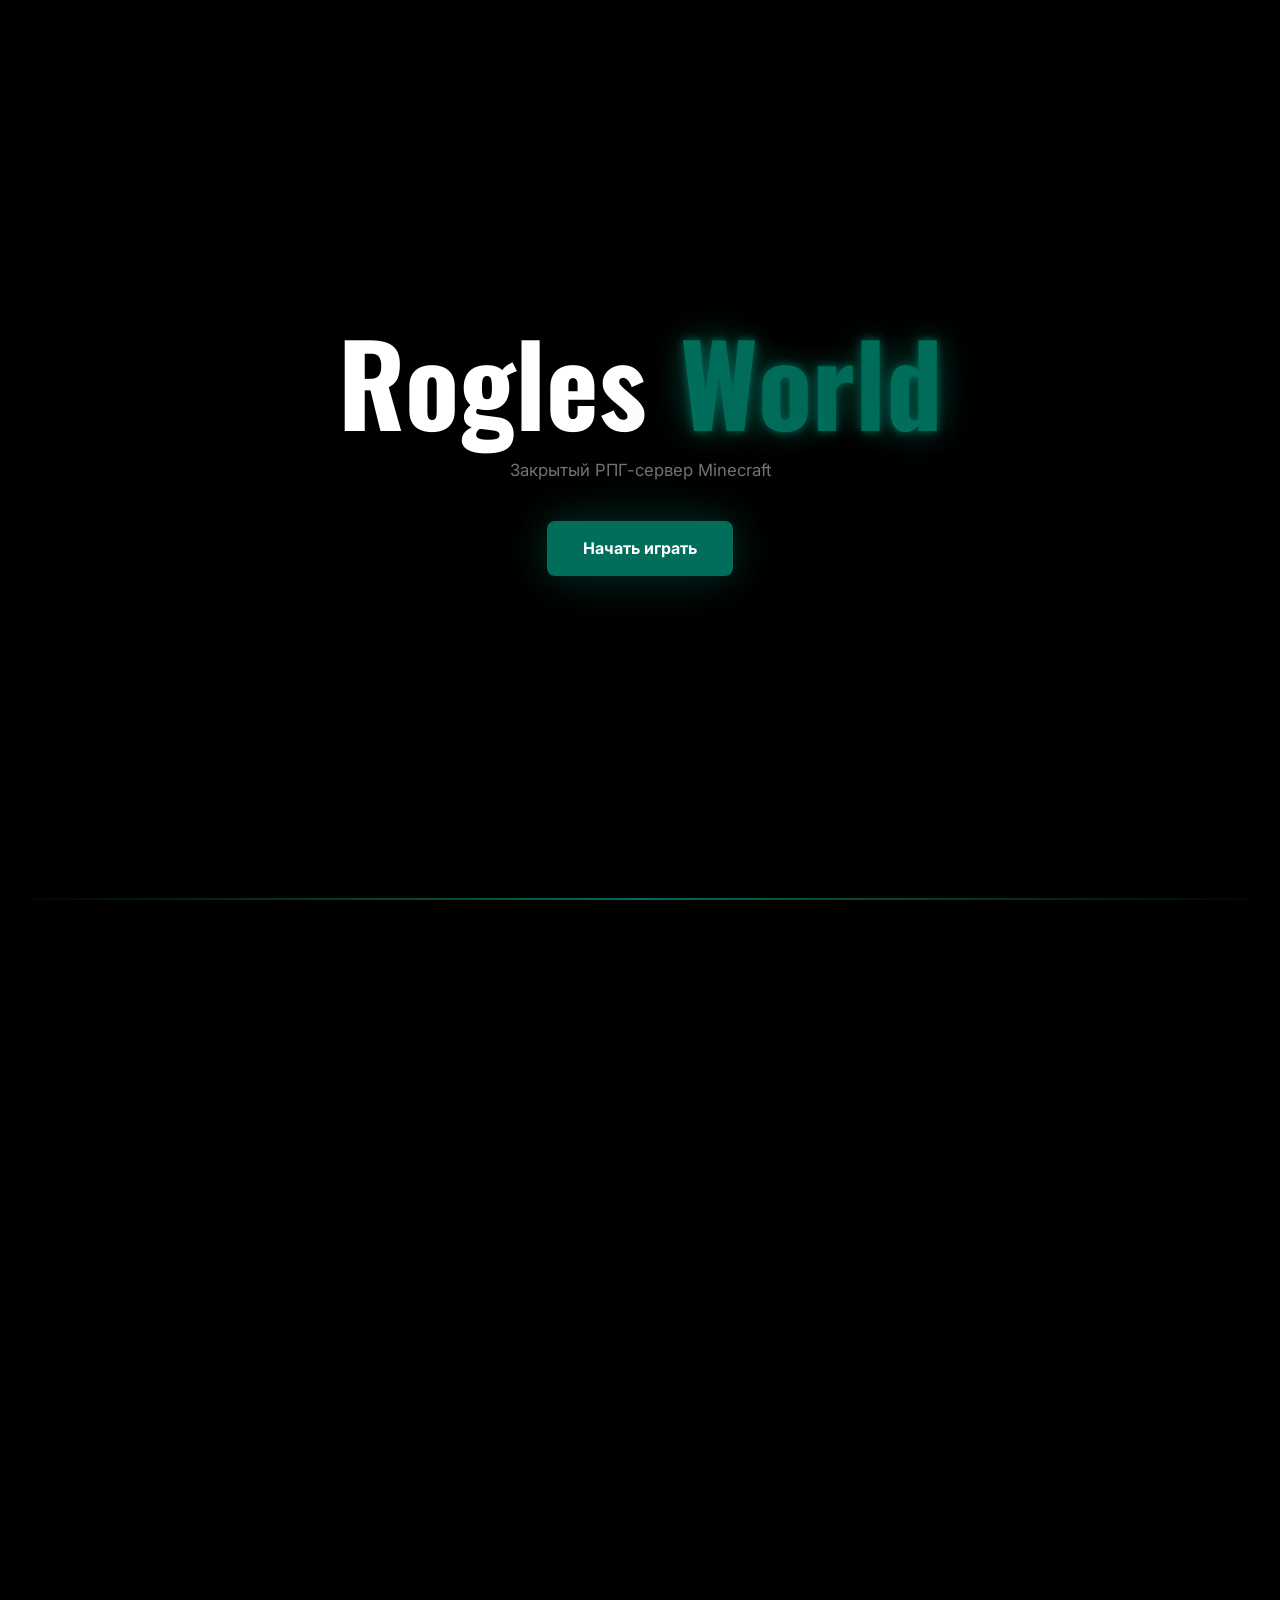
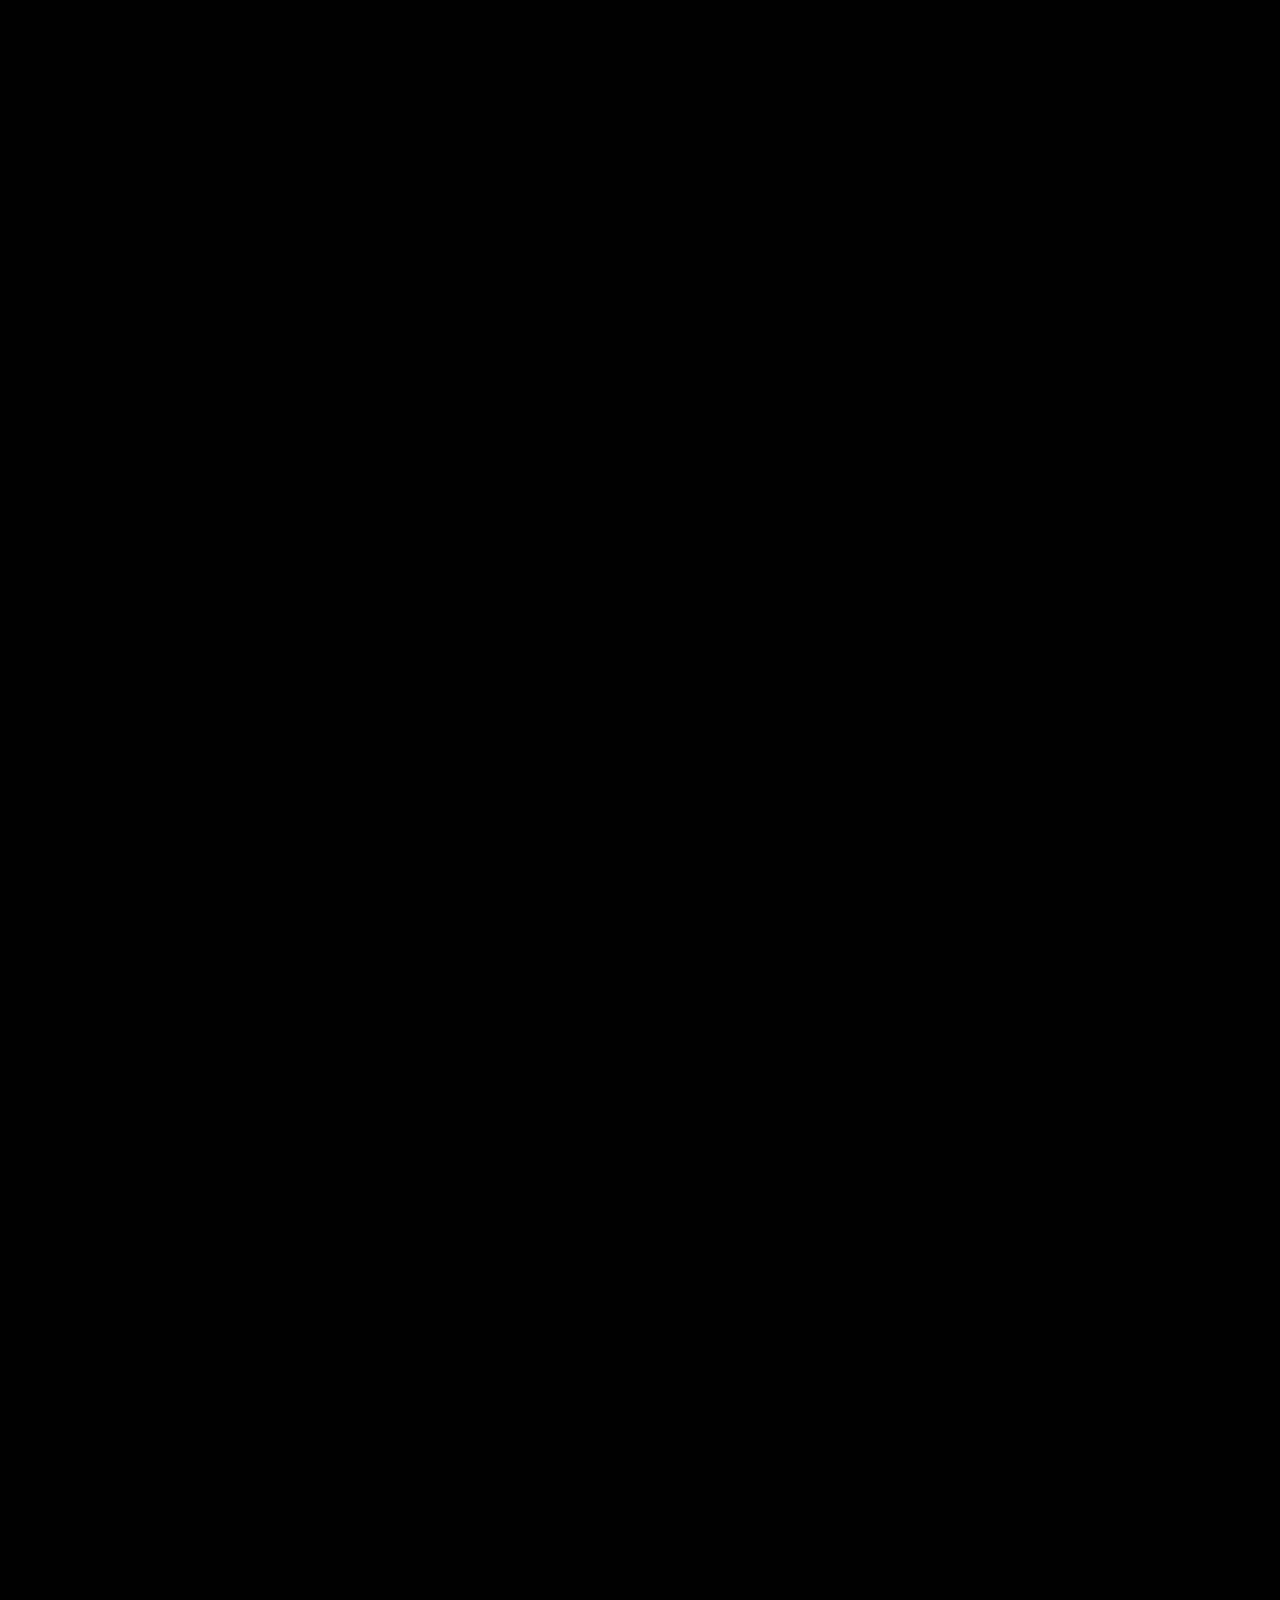
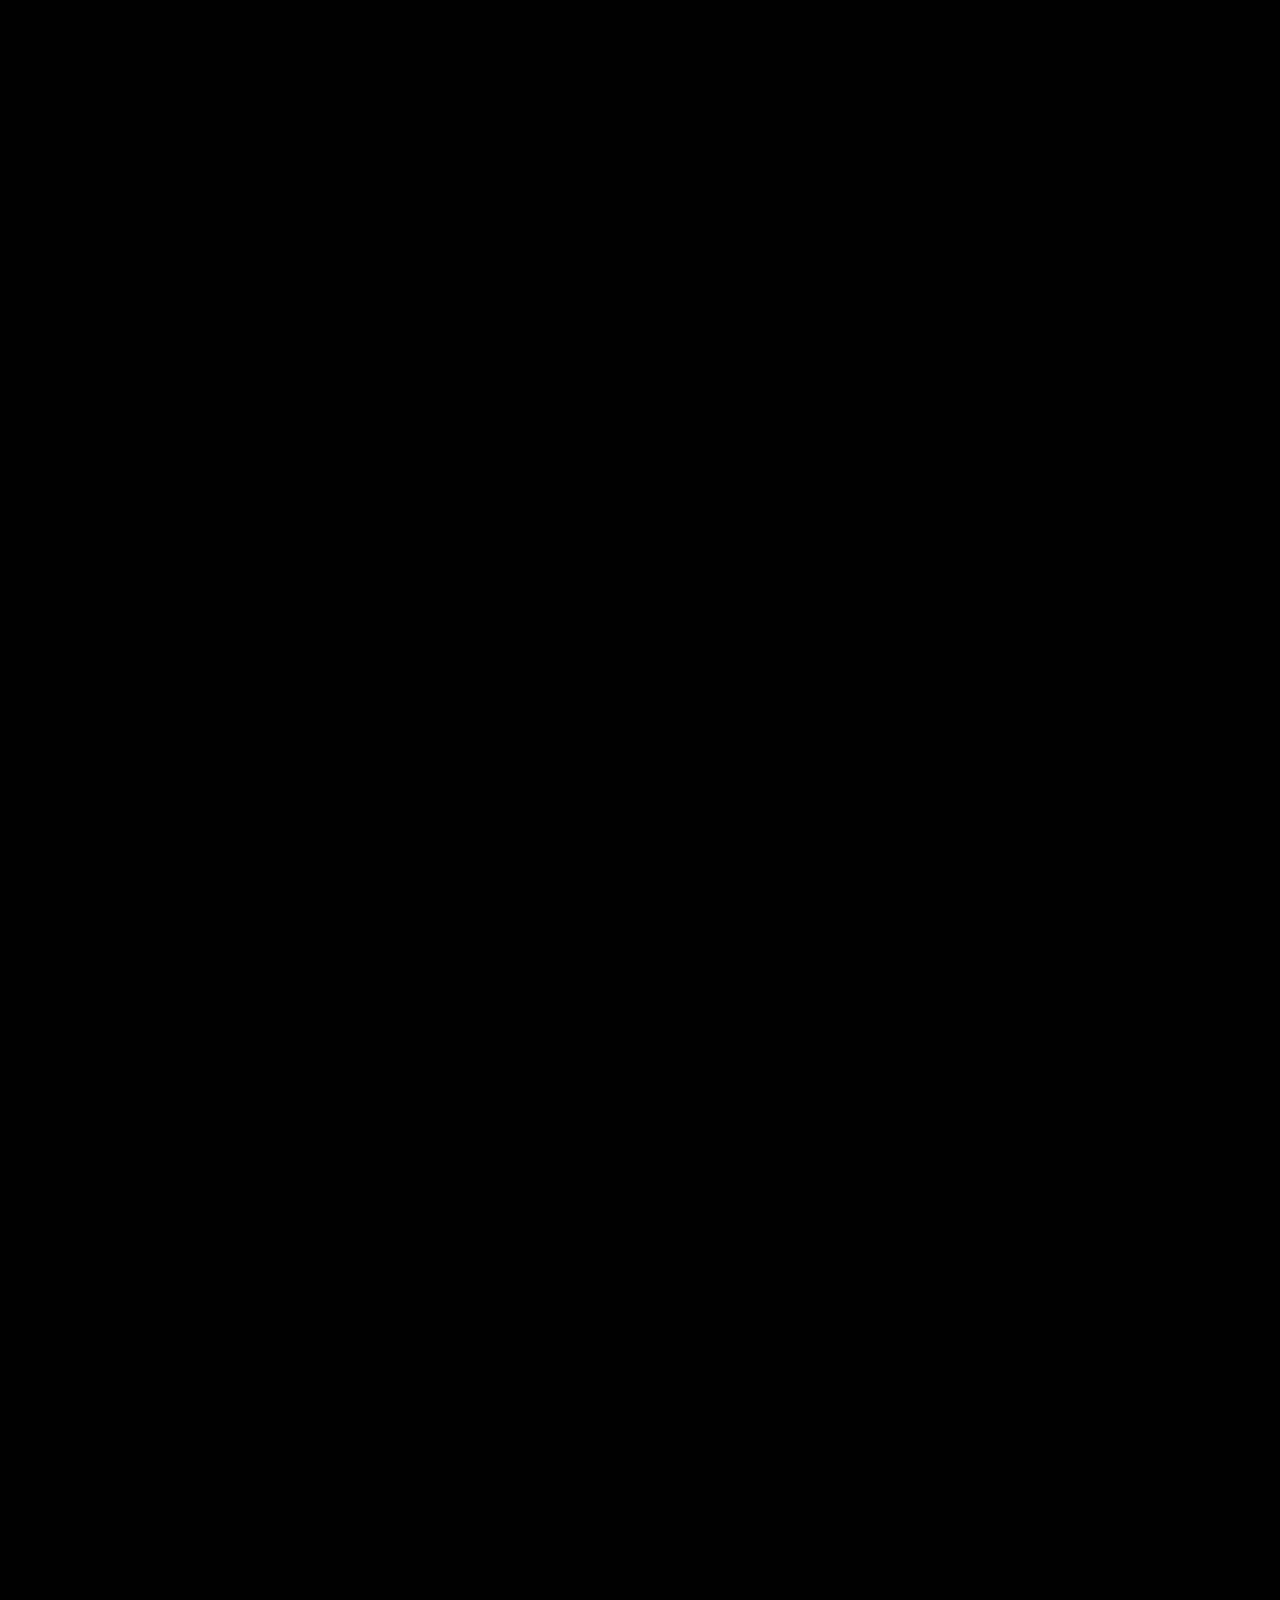
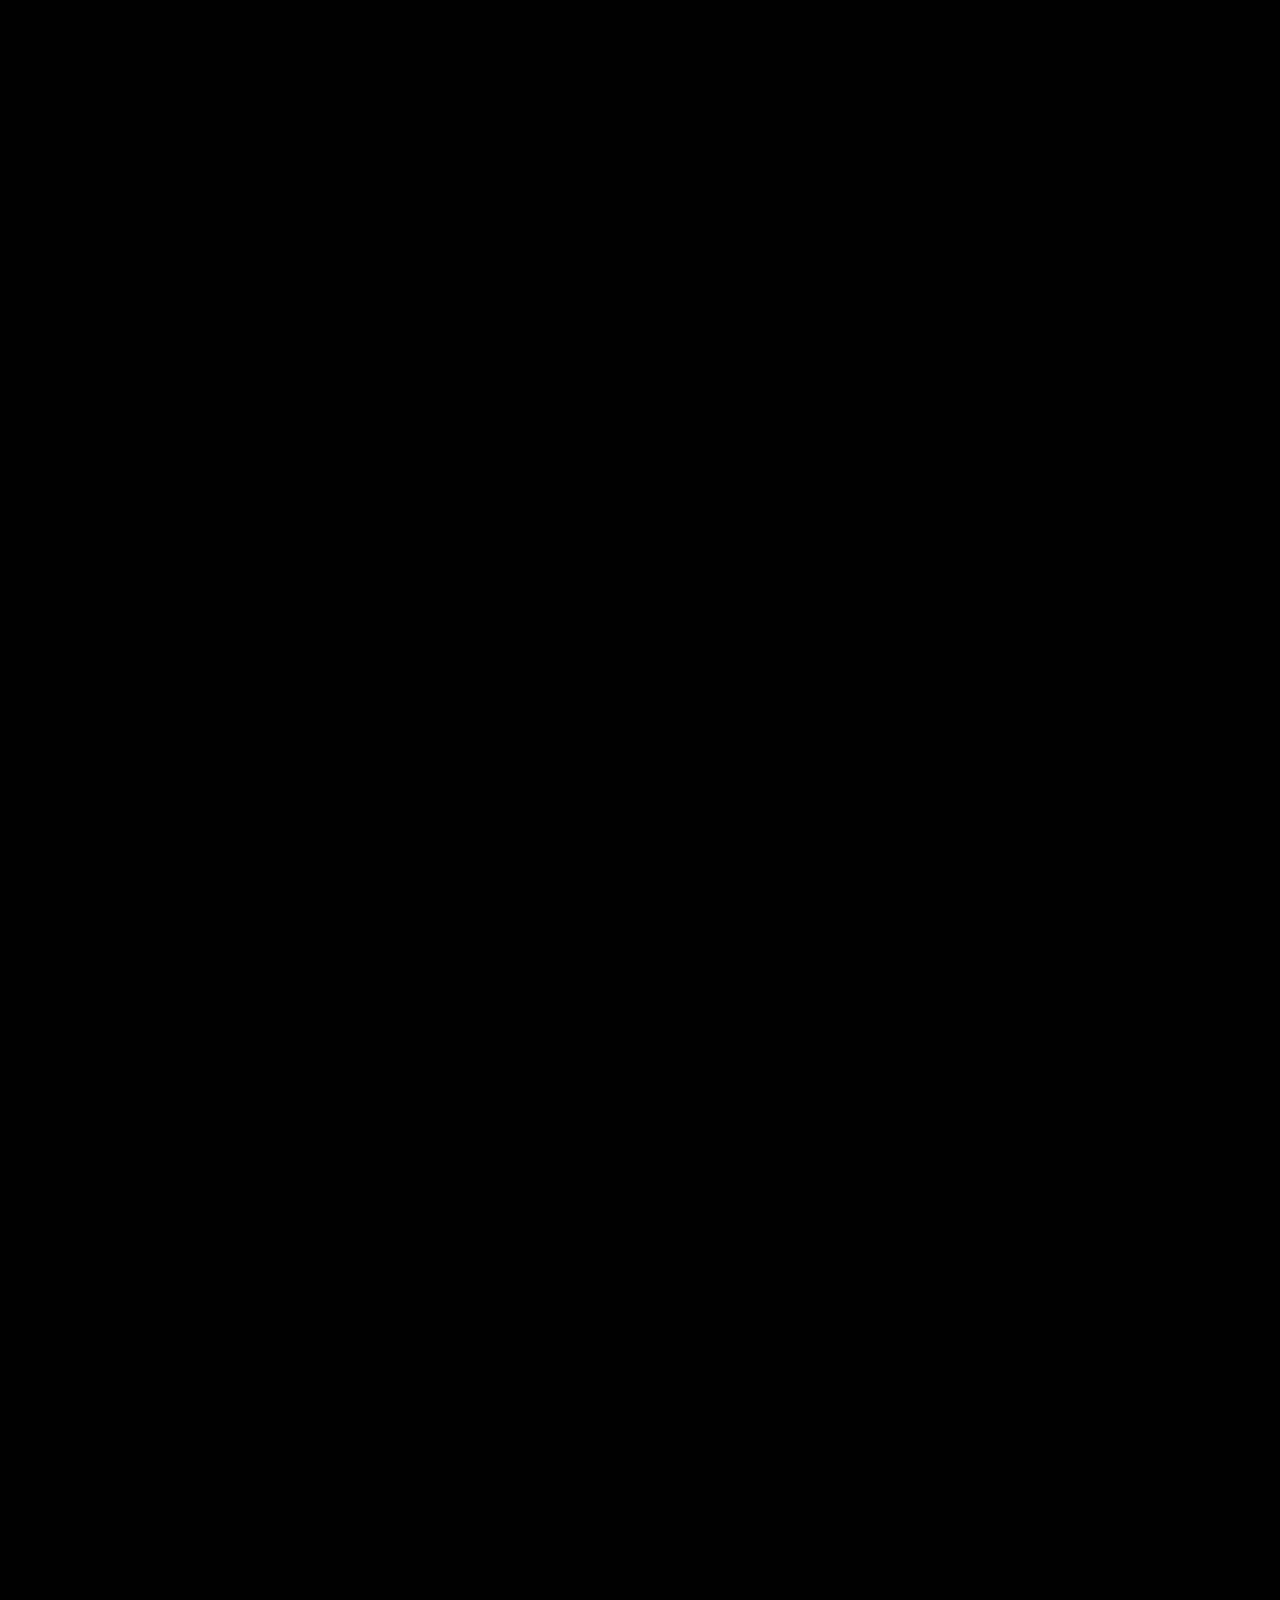
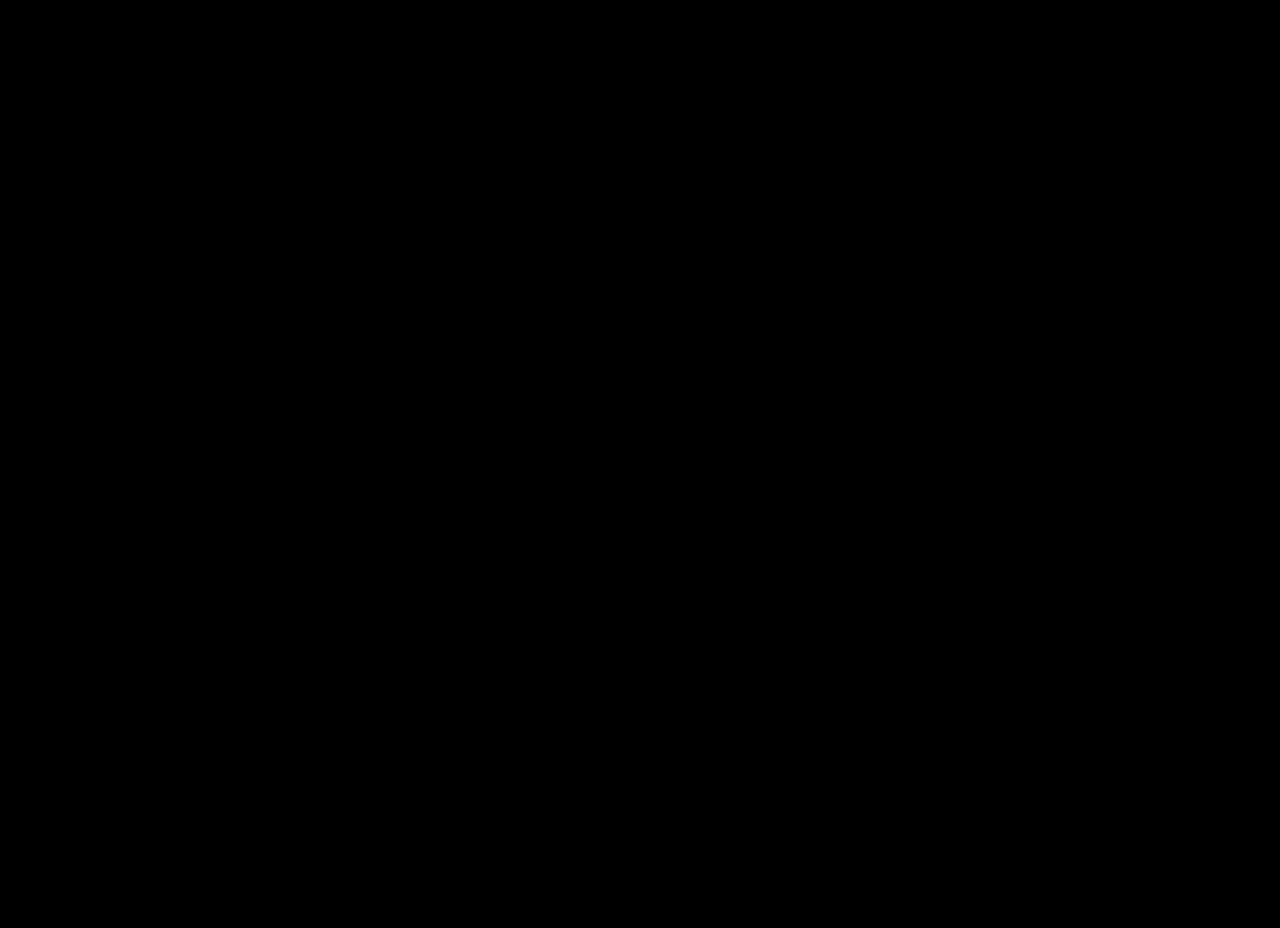
==== commit 75b759cb: "Redesign news: timeline layout, compact summaries" ====
--- a/index.html
+++ b/index.html
@@ -194,52 +194,34 @@
         <div class="container">
             <h2 class="section-title">Последние вести</h2>
             <p class="section-sub">Обновления, ивенты и объявления</p>
-            <div class="news-grid" id="newsGrid">
-                <article class="news-card" data-news>
-                    <div class="news-header"><div><div class="news-date">27 мая 2026</div><h3>Изменения за 27.05</h3></div><span class="news-chevron"></span></div>
-                    <div class="news-body"><div class="news-body-inner">
-                        <div class="news-section">Восстановление Томов Бездны</div>
-                        <div class="news-sub">Пассивные и активные навыки снова работают. Добавлено авто-обновление: старые Тома переписывают страницы на актуальные.</div>
-                        <div class="news-section">Эволюция Инфекции</div>
-                        <div class="news-sub">Заражение постепенно захватывает земли. Добавлена реликвия очищения — найдите подсказки.</div>
-                        <div class="news-section">Арена «Разлом Силы Бездны»</div>
-                        <div class="news-sub">Битва запускается от 4 игроков. Победитель забирает Высший Том.</div>
-                        <div class="news-section">Экономика и Магазин</div>
-                        <div class="news-sub">Переработаны цены. Добавлена вкладка «Моб лут».</div>
-                        <div class="news-section">Персональные NPC для фракций</div>
-                        <div class="news-sub">Яйца Аукционера, Банкира и Торговца — только лидерам. Можно ставить на базе, менять имена и скины.</div>
-                        <div class="news-section">Прогрессивный налог</div>
-                        <div class="news-sub">6 чанков бесплатно, далее нарастает до 200 монет за чанк.</div>
-                    </div></div>
+             <div class="news-grid" id="newsGrid">
+                <article class="news-card">
+                    <div class="news-left"><div class="news-day">27</div><div class="news-mon">мая</div></div>
+                    <div class="news-right">
+                        <h3>Изменения за 27.05</h3>
+                        <p>Тома Бездны восстановлены, Инфекция эволюционирует, новая Арена, переработка магазина, NPC для лидеров, прогрессивный налог</p>
+                    </div>
                 </article>
-                <article class="news-card" data-news>
-                    <div class="news-header"><div><div class="news-date">25 мая 2026</div><h3>Изменения за 25.05</h3></div><span class="news-chevron"></span></div>
-                    <div class="news-body"><div class="news-body-inner">
-                        <div class="news-sub">Банкир доделан: слоты увеличены до 90+, снижена стоимость улучшений.</div>
-                        <div class="news-sub">Поправлена информация в разделе Лэндс.</div>
-                        <div class="news-sub">Переделана экономика магазина, цены устаканены.</div>
-                        <div class="news-sub">Яйца NPC теперь доступны только лидерам фракции.</div>
-                        <div class="news-sub">Изменено получение золота за убийство мобов.</div>
-                    </div></div>
+                <article class="news-card">
+                    <div class="news-left"><div class="news-day">25</div><div class="news-mon">мая</div></div>
+                    <div class="news-right">
+                        <h3>Изменения за 25.05</h3>
+                        <p>Банкир улучшен, экономика магазина переработана, яйца NPC только лидерам, изменения золота за мобов</p>
+                    </div>
                 </article>
-                <article class="news-card" data-news>
-                    <div class="news-header"><div><div class="news-date">25 мая 2026</div><h3>Запущен официальный сайт!</h3></div><span class="news-chevron"></span></div>
-                    <div class="news-body"><div class="news-body-inner">
-                        <div class="news-sub">Все новости, правила и информация о сервере теперь на сайте.</div>
-                        <a href="https://roglesworld.pages.dev/" class="btn-primary" style="margin-top:8px">Перейти на сайт</a>
-                    </div></div>
+                <article class="news-card">
+                    <div class="news-left"><div class="news-day">25</div><div class="news-mon">мая</div></div>
+                    <div class="news-right">
+                        <h3>Запущен официальный сайт!</h3>
+                        <p>Все новости, правила и информация о сервере теперь на сайте</p>
+                    </div>
                 </article>
-                <article class="news-card" data-news>
-                    <div class="news-header"><div><div class="news-date">24 мая 2026</div><h3>UPDATE от 24.05</h3></div><span class="news-chevron"></span></div>
-                    <div class="news-body"><div class="news-body-inner">
-                        <div class="news-sub">Переработана защита сервера — утренних проблем больше не будет.</div>
-                        <div class="news-sub">/shop и /ah стали NPC — найти можно на спавне.</div>
-                        <div class="news-sub">Яйцо торговца и аукционера в продаже (RARE, 300 монет).</div>
-                        <div class="news-sub">Персональный склад через NPC на спавне.</div>
-                        <div class="news-sub">Яйцо банкира в магазине, переделан TAB.</div>
-                        <div class="news-sub">6 чанков бесплатно, далее 60 монет за чанк.</div>
-                        <div class="news-sub">Исправлен чат и команда MSG.</div>
-                    </div></div>
+                <article class="news-card">
+                    <div class="news-left"><div class="news-day">24</div><div class="news-mon">мая</div></div>
+                    <div class="news-right">
+                        <h3>UPDATE от 24.05</h3>
+                        <p>Защита сервера переработана, NPC на спавне, яйца торговца и аукционера, персональный склад, исправлен чат</p>
+                    </div>
                 </article>
             </div>
             <div class="join-box">
--- a/style.css
+++ b/style.css
@@ -1 +1 @@
-@import url("https://fonts.googleapis.com/css2?family=Oswald:wght@400;500;600;700&family=Inter:wght@400;500;600;700&display=swap");:root{--blue:#006e5b;--blue-light:#008a72;--blue-dark:#004a3c;--blue-glow:rgba(0,110,91,.2);--blue-subtle:rgba(0,110,91,.06);--blue-border:rgba(0,110,91,.1);--black:#000;--black1:#060608;--black2:#0c0c10;--black3:#141418;--black4:#1c1c22;--black5:#26262e;--white:#fff;--white2:hsla(0,0%,100%,.75);--white3:hsla(0,0%,100%,.45);--white4:hsla(0,0%,100%,.2);--red:#e04040;--red-bg:rgba(224,64,64,.06);--red-bd:rgba(224,64,64,.14);--green:#00c860;--green-bg:rgba(0,200,96,.06);--green-bd:rgba(0,200,96,.14)}*{margin:0;padding:0;box-sizing:border-box}html{scroll-behavior:smooth;scroll-padding-top:70px}body{font-family:Inter,sans-serif;background:var(--black);color:var(--white2);line-height:1.7;font-size:16px;overflow-x:hidden}.page-transition{position:fixed;inset:0;z-index:9999;pointer-events:none;background:transparent}.page-transition:before{content:"";position:absolute;top:50%;left:50%;width:120vmax;height:120vmax;transform:translate(-50%,-50%) scale(0);border-radius:50%;background:radial-gradient(circle,rgba(0,110,91,.5) 0,rgba(0,110,91,.2) 30%,rgba(0,0,0,.95) 60%,#000 80%);opacity:0}.page-transition.enter:before{animation:ptEnter .6s ease-out forwards}.page-transition.exit:before{animation:ptExit .45s ease-in forwards}@keyframes ptEnter{0%{transform:translate(-50%,-50%) scale(1.2);opacity:1}to{transform:translate(-50%,-50%) scale(0);opacity:0}}@keyframes ptExit{0%{transform:translate(-50%,-50%) scale(0);opacity:0}to{transform:translate(-50%,-50%) scale(1.2);opacity:1}}.blob-container{position:fixed;inset:0;z-index:0;pointer-events:none;overflow:hidden}.blob{position:absolute;border-radius:50%;filter:blur(60px);mix-blend-mode:screen;will-change:transform;opacity:1}.blob-1{width:700px;height:700px;background:radial-gradient(circle,rgba(0,110,91,.3) 0,rgba(0,80,65,.12) 40%,transparent 70%);left:-5%;bottom:-10%;animation:blobDrift1 12s ease-in-out infinite alternate}.blob-2{width:800px;height:800px;background:radial-gradient(circle,rgba(0,140,110,.25) 0,rgba(0,90,75,.1) 40%,transparent 70%);left:30%;bottom:-15%;animation:blobDrift2 15s ease-in-out infinite alternate}.blob-3{width:600px;height:600px;background:radial-gradient(circle,rgba(0,170,140,.28) 0,rgba(0,100,80,.1) 40%,transparent 70%);left:60%;bottom:-8%;animation:blobDrift3 10s ease-in-out infinite alternate}.blob-4{width:500px;height:500px;background:radial-gradient(circle,rgba(0,200,160,.2) 0,rgba(0,120,95,.08) 40%,transparent 70%);left:80%;bottom:-12%;animation:blobDrift1 18s ease-in-out infinite alternate-reverse}.blob-5{width:750px;height:750px;background:radial-gradient(circle,rgba(0,110,91,.25) 0,rgba(0,70,60,.1) 40%,transparent 70%);left:10%;bottom:-20%;animation:blobDrift2 14s ease-in-out infinite alternate-reverse}.blob-6{width:550px;height:550px;background:radial-gradient(circle,rgba(0,160,130,.22) 0,rgba(0,85,70,.08) 40%,transparent 70%);left:50%;bottom:-5%;animation:blobDrift3 16s ease-in-out infinite alternate}@keyframes blobDrift1{0%{transform:translate(0) scale(1)}25%{transform:translate(60px,-80px) scale(1.1)}50%{transform:translate(-40px,-150px) scale(.95)}75%{transform:translate(80px,-60px) scale(1.05)}to{transform:translate(-30px,-120px) scale(1.15)}}@keyframes blobDrift2{0%{transform:translate(0) scale(1)}30%{transform:translate(-70px,-100px) scale(1.08)}60%{transform:translate(50px,-180px) scale(.9)}to{transform:translate(-60px,-130px) scale(1.12)}}@keyframes blobDrift3{0%{transform:translate(0) scale(1)}20%{transform:translate(40px,-60px) scale(1.05)}50%{transform:translate(-80px,-140px) scale(1.1)}80%{transform:translate(30px,-90px) scale(.92)}to{transform:translate(-50px,-170px) scale(1.08)}}.heat-ember{position:fixed;pointer-events:none;z-index:0;border-radius:50%;opacity:0;animation:emberFloat ease-out infinite}@keyframes emberFloat{0%{opacity:0;transform:translateY(0) translateX(0) scale(1)}8%{opacity:1}25%{opacity:.8;transform:translateY(-20vh) translateX(15px) scale(.9)}50%{opacity:.5;transform:translateY(-45vh) translateX(-12px) scale(.7)}75%{opacity:.2;transform:translateY(-70vh) translateX(8px) scale(.45)}to{opacity:0;transform:translateY(-95vh) translateX(-5px) scale(.2)}}.mouse-glow{position:fixed;pointer-events:none;z-index:0;width:700px;height:700px;border-radius:50%;background:radial-gradient(circle,rgba(0,110,91,.14) 0,rgba(0,110,91,.06) 30%,rgba(0,110,91,.02) 50%,transparent 65%);transform:translate(-50%,-50%);filter:blur(30px);will-change:left,top}.splash{position:fixed;inset:0;z-index:999;background:var(--black);display:flex;align-items:center;justify-content:center;transition:opacity 1s cubic-bezier(.4,0,.2,1),transform 1s cubic-bezier(.4,0,.2,1),filter 1s cubic-bezier(.4,0,.2,1)}.splash.dissolve{opacity:0;filter:blur(20px);transform:scale(1.1);pointer-events:none}.splash-particles{position:absolute;inset:0;overflow:hidden}.splash-dot{position:absolute;border-radius:50%;background:var(--blue);opacity:0;animation:dotFloat linear infinite}@keyframes dotFloat{0%{opacity:0;transform:translateY(0)}10%{opacity:.5}90%{opacity:.3}to{opacity:0;transform:translateY(-100vh)}}.splash-center{position:relative;z-index:1;text-align:center;display:flex;flex-direction:column;align-items:center}.splash-title{font-family:Oswald,cursive;font-size:clamp(3rem,12vw,7rem);font-weight:700;line-height:1;color:var(--white);margin-bottom:20px;display:flex;flex-wrap:wrap;justify-content:center}.letter{display:inline-block;opacity:0;transform:translateY(60px) scale(.5);transition:opacity .35s ease,transform .35s cubic-bezier(.175,.885,.32,1.275);transition-delay:calc(var(--i)*.12s);position:relative}.letter-space{width:.3em}.letter.show{opacity:1;transform:translateY(0) scale(1)}.letter.accent.show{color:var(--blue);text-shadow:0 0 10px rgba(0,110,91,.9),0 0 30px rgba(0,110,91,.5),0 0 60px rgba(0,110,91,.3),0 0 100px rgba(0,110,91,.12)}.letter-flash{position:absolute;inset:-20px -10px;background:radial-gradient(circle,rgba(0,200,160,.7) 0,rgba(0,110,91,.3) 25%,rgba(0,110,91,.1) 50%,transparent 70%);border-radius:50%;pointer-events:none;opacity:0;animation:letterFlash .6s ease-out forwards}@keyframes letterFlash{0%{opacity:1;transform:scale(.3)}to{opacity:0;transform:scale(2)}}.splash-sub{font-size:1.05rem;color:var(--white3);margin-bottom:36px;opacity:0;transform:translateY(20px);transition:opacity .6s ease,transform .6s ease}.splash-sub.show{opacity:1;transform:translateY(0)}.splash-btn{display:inline-flex;align-items:center;gap:8px;background:var(--blue);color:var(--white);padding:14px 36px;font-size:1rem;font-weight:700;font-family:Inter,sans-serif;text-decoration:none;border-radius:8px;border:none;cursor:pointer;box-shadow:0 0 40px rgba(0,110,91,.4),0 0 80px rgba(0,110,91,.15),0 4px 16px rgba(0,0,0,.4);opacity:0;transform:translateY(20px) scale(.95);transition:opacity .4s ease,transform .4s ease,background .25s,box-shadow .25s}.splash-btn.show{opacity:1;transform:translateY(0) scale(1)}.splash-btn:hover{background:var(--blue-light);box-shadow:0 0 60px rgba(0,110,91,.5),0 0 120px rgba(0,110,91,.2),0 6px 20px rgba(0,0,0,.4);transform:translateY(-3px)}.splash-line{position:absolute;bottom:0;left:0;height:2px;background:linear-gradient(90deg,transparent,var(--blue),transparent);width:0;transition:width 2s ease-out}.splash-line.expand{width:100%}.main-content{opacity:0;transform:translateY(30px);transition:opacity 1s cubic-bezier(.4,0,.2,1) .4s,transform 1s cubic-bezier(.4,0,.2,1) .4s;min-height:100vh;position:relative;z-index:2}.main-content.show{opacity:1;transform:translateY(0)}.topbar{position:fixed;top:0;left:0;right:0;z-index:100;background:rgba(0,0,0,.88);backdrop-filter:blur(24px);border-bottom:1px solid var(--blue-border)}.topbar-inner{max-width:1000px;margin:0 auto;padding:0 24px;display:flex;align-items:center;justify-content:space-between;height:54px}.topbar-brand{font-family:Oswald,cursive;font-size:1.3rem;font-weight:700;color:var(--blue);text-decoration:none;letter-spacing:1px}.topbar-brand span{color:var(--white3)}.topbar-links{list-style:none;display:flex;gap:0;flex-wrap:nowrap}.topbar-links a{color:var(--white4);text-decoration:none;padding:8px 10px;font-size:.68rem;font-weight:600;letter-spacing:.5px;text-transform:uppercase;transition:color .3s,text-shadow .3s;position:relative;white-space:nowrap}.topbar-links a:hover{color:var(--blue);text-shadow:0 0 16px rgba(0,110,91,.5)}.topbar-links a[data-active]{color:var(--blue)}.topbar-links a[data-active]:after{content:"";position:absolute;bottom:-1px;left:16px;right:16px;height:2px;background:var(--blue);box-shadow:0 0 6px var(--blue-glow)}.topbar-burger{display:none;flex-direction:column;gap:5px;background:none;border:none;cursor:pointer;padding:4px}.topbar-burger i{display:block;width:22px;height:2px;background:var(--blue);border-radius:1px;transition:.3s}.topbar-burger.open i:first-child{transform:rotate(45deg) translate(5px,5px)}.topbar-burger.open i:nth-child(2){opacity:0}.topbar-burger.open i:nth-child(3){transform:rotate(-45deg) translate(5px,-5px)}.container{max-width:1000px;margin:0 auto;padding:0 24px;position:relative;z-index:2}.section{padding:60px 0}.hero-row{display:flex;flex-direction:column;gap:24px;padding-top:90px}.online-badge{display:inline-flex;align-items:center;gap:8px;font-size:.72rem;font-weight:600;color:var(--green);text-transform:uppercase;letter-spacing:2px;background:var(--green-bg);border:1px solid var(--green-bd);padding:5px 16px;border-radius:20px;margin-bottom:8px;width:fit-content}.online-dot{width:6px;height:6px;background:var(--green);border-radius:50%;box-shadow:0 0 8px rgba(0,200,96,.5),0 0 16px rgba(0,200,96,.2);animation:dotBlink 2s ease infinite}@keyframes dotBlink{0%,to{opacity:1}50%{opacity:.3}}.hero-heading{font-family:Oswald,cursive;font-size:2.2rem;color:var(--white);line-height:1.1;margin-bottom:8px;text-shadow:0 0 25px rgba(0,110,91,.25),0 0 60px rgba(0,110,91,.1)}.hero-text{color:var(--white3);font-size:.95rem;max-width:500px;margin-bottom:20px}.stats-row{display:flex;gap:10px;flex-wrap:wrap;margin-bottom:4px}.stat{background:var(--black3);border:1px solid var(--blue-border);padding:10px 22px;border-radius:8px;text-align:center}.stat strong{font-family:Oswald,cursive;font-size:1.4rem;color:var(--blue);display:block;line-height:1.2}.stat span{font-size:.6rem;color:var(--white4);text-transform:uppercase;letter-spacing:2px}.hero-actions{display:flex;gap:10px;flex-wrap:wrap}.btn-primary{display:inline-flex;align-items:center;gap:6px;background:var(--blue);color:var(--white);padding:10px 24px;font-size:.85rem;font-weight:700;font-family:Inter,sans-serif;text-decoration:none;border-radius:6px;border:none;cursor:pointer;box-shadow:0 0 25px rgba(0,110,91,.25),0 0 50px rgba(0,110,91,.1),0 3px 10px rgba(0,0,0,.3);transition:all .25s;position:relative;overflow:hidden}.btn-primary:after{content:"";position:absolute;inset:0;background:linear-gradient(120deg,transparent 30%,hsla(0,0%,100%,.08) 50%,transparent 70%);transform:translateX(-100%);transition:transform .5s}.btn-primary:hover:after{transform:translateX(100%)}.btn-primary:hover{background:var(--blue-light);box-shadow:0 0 60px rgba(0,110,91,.5),0 0 120px rgba(0,110,91,.25),0 6px 16px rgba(0,0,0,.3);transform:translateY(-2px)}.btn-outline{display:inline-flex;align-items:center;gap:6px;background:transparent;color:var(--blue);padding:10px 24px;font-size:.85rem;font-weight:700;font-family:Inter,sans-serif;text-decoration:none;border-radius:6px;border:1px solid rgba(0,110,91,.2);cursor:pointer;transition:all .25s;position:relative;overflow:hidden}.btn-outline:after{content:"";position:absolute;inset:0;background:linear-gradient(120deg,transparent 30%,rgba(0,110,91,.06) 50%,transparent 70%);transform:translateX(-100%);transition:transform .5s}.btn-outline:hover:after{transform:translateX(100%)}.btn-outline:hover{background:rgba(0,110,91,.08);border-color:rgba(0,110,91,.6);box-shadow:0 0 30px rgba(0,110,91,.2),0 0 60px rgba(0,110,91,.08),inset 0 0 20px rgba(0,110,91,.04);transform:translateY(-1px)}.btn-red{display:inline-flex;align-items:center;gap:6px;background:var(--red);color:var(--white);padding:10px 24px;font-size:.85rem;font-weight:700;font-family:Inter,sans-serif;text-decoration:none;border-radius:6px;border:none;cursor:pointer;box-shadow:0 0 25px rgba(224,64,64,.2),0 0 50px rgba(224,64,64,.08),0 3px 10px rgba(0,0,0,.3);transition:all .25s;position:relative;overflow:hidden}.btn-red:after{content:"";position:absolute;inset:0;background:linear-gradient(120deg,transparent 30%,hsla(0,0%,100%,.08) 50%,transparent 70%);transform:translateX(-100%);transition:transform .5s}.btn-red:hover:after{transform:translateX(100%)}.btn-red:hover{box-shadow:0 0 60px rgba(224,64,64,.4),0 0 120px rgba(224,64,64,.18);transform:translateY(-2px)}.divider{height:1px;max-width:400px;margin:0 auto;background:linear-gradient(90deg,transparent,rgba(0,110,91,.08),rgba(0,110,91,.25),rgba(0,110,91,.08),transparent);position:relative;padding:20px 0}.divider:before{content:"";position:absolute;top:50%;left:50%;width:8px;height:8px;border-radius:50%;background:var(--blue);box-shadow:0 0 15px rgba(0,110,91,.5),0 0 30px rgba(0,110,91,.2);transform:translate(-50%,-50%)}.section-title{font-family:Oswald,cursive;font-size:1.8rem;color:var(--white);margin-bottom:4px;text-align:center;text-shadow:0 0 20px rgba(0,110,91,.3),0 0 50px rgba(0,110,91,.1)}.section-sub{color:hsla(0,0%,100%,.55);font-size:.95rem;margin-bottom:28px;text-align:center;line-height:1.5}.card-grid{display:grid;grid-template-columns:repeat(4,1fr);gap:10px}.card{background:var(--black2);border:1px solid var(--blue-border);padding:20px 16px;border-radius:8px;transition:all .35s cubic-bezier(.4,0,.2,1);position:relative;overflow:hidden}.card:after{content:"";position:absolute;inset:0;pointer-events:none;background:linear-gradient(180deg,transparent,rgba(0,110,91,.015) 30%,transparent 60%,rgba(0,110,91,.015) 90%,transparent);background-size:100% 6px;opacity:0;transition:opacity .4s;animation:shimmerDrift 1.5s linear infinite}@keyframes shimmerDrift{0%{background-position:0 0}to{background-position:0 6px}}.card:hover{border-color:rgba(0,110,91,.6);box-shadow:0 8px 30px rgba(0,0,0,.4),0 0 50px rgba(0,110,91,.3),0 0 100px rgba(0,110,91,.12),inset 0 0 30px rgba(0,110,91,.05);transform:translateY(-4px)}.card:hover .card-icon{border-color:rgba(0,110,91,.5);box-shadow:0 0 20px rgba(0,110,91,.2),0 0 40px rgba(0,110,91,.08)}.card:hover:after{opacity:1}.card-icon{width:34px;height:34px;margin-bottom:10px;display:flex;align-items:center;justify-content:center;background:var(--blue-subtle);border:1px solid var(--blue-border);border-radius:6px;transition:all .3s}.card-icon img{width:22px;height:22px}.card h3{font-family:Oswald,cursive;font-size:1.05rem;color:var(--white2);margin-bottom:4px;font-weight:700}.card p{color:var(--white3);font-size:.82rem;line-height:1.5}.passage-grid{display:grid;grid-template-columns:1fr 1fr;gap:12px}.passage-card{background:var(--black2);border:1px solid var(--blue-border);border-left:3px solid var(--blue);padding:24px 20px;border-radius:8px;position:relative;transition:all .35s cubic-bezier(.4,0,.2,1);overflow:hidden}.passage-card:after{content:"";position:absolute;inset:0;pointer-events:none;background:linear-gradient(180deg,transparent,rgba(0,110,91,.015) 30%,transparent 60%,rgba(0,110,91,.015) 90%,transparent);background-size:100% 6px;opacity:0;transition:opacity .4s;animation:shimmerDrift 1.5s linear infinite}.passage-card:hover{border-color:rgba(0,110,91,.5);box-shadow:0 8px 30px rgba(0,0,0,.4),0 0 45px rgba(0,110,91,.2),0 0 90px rgba(0,110,91,.08),inset 0 0 25px rgba(0,110,91,.03)}.passage-card:hover:after{opacity:1}.passage-card-red{border-left-color:var(--red)}.passage-badge{position:absolute;top:12px;right:12px;font-size:.6rem;font-weight:700;color:var(--blue);text-transform:uppercase;letter-spacing:1.5px;padding:3px 8px;border-radius:4px;background:var(--blue-subtle);border:1px solid var(--blue-border)}.badge-red{color:var(--red);background:var(--red-bg);border-color:var(--red-bd)}.passage-card h3{font-family:Oswald,cursive;font-size:1.25rem;color:var(--white2);margin-bottom:6px;font-weight:700}.passage-price{font-size:1.2rem;font-weight:700;color:var(--blue);margin-bottom:12px}.passage-price small{font-size:.78rem;font-weight:400;color:var(--white4)}.price-red{color:var(--red)}.passage-list{list-style:none;margin-bottom:16px}.passage-list li{padding:4px 0 4px 16px;color:var(--white3);font-size:.84rem;position:relative;border-bottom:1px solid hsla(0,0%,100%,.02)}.passage-list li:before{content:"";position:absolute;left:0;top:12px;width:4px;height:4px;border-radius:50%;background:var(--blue-dark)}.path-bar{display:flex;align-items:flex-start;justify-content:center;gap:0;position:relative;padding:40px 0 20px}.path-track{top:54px;left:10%;right:10%;height:3px;background:var(--black4);z-index:0}.path-track,.path-track:after{position:absolute;border-radius:2px}.path-track:after{content:"";inset:0;background:linear-gradient(90deg,var(--blue-border) 0,rgba(0,110,91,.3) 20%,rgba(0,110,91,.3) 80%,var(--blue-border) 100%);animation:trackGlow 3s ease-in-out infinite alternate}@keyframes trackGlow{0%{opacity:.4}to{opacity:1}}.path-node{display:flex;flex-direction:column;align-items:center;gap:8px;position:relative;z-index:1;cursor:pointer;text-decoration:none;color:inherit;transition:all .3s;padding:0 8px;flex:1;max-width:140px}.path-node:hover .path-num{background:var(--blue);color:var(--white);box-shadow:0 0 50px rgba(0,110,91,.6),0 0 100px rgba(0,110,91,.25),inset 0 0 15px hsla(0,0%,100%,.15);transform:scale(1.15)}.path-node:hover .path-label{color:var(--white2)}.path-num{font-family:Oswald,cursive;font-size:1.15rem;color:var(--blue);font-weight:700;width:44px;height:44px;display:flex;align-items:center;justify-content:center;background:var(--black3);border:2px solid var(--blue-border);border-radius:50%;transition:all .3s;position:relative;overflow:hidden}.path-num:after{content:"";position:absolute;inset:0;border-radius:50%;background:linear-gradient(180deg,transparent,rgba(0,110,91,.03) 40%,transparent 80%);background-size:100% 4px;opacity:0;transition:opacity .3s;animation:shimmerDrift 1s linear infinite}.path-node:hover .path-num:after{opacity:1}.path-label{font-size:.8rem;color:var(--white3);font-weight:600;text-align:center;line-height:1.3;transition:color .3s}.path-hint{font-size:.68rem;color:var(--white4);text-align:center;line-height:1.2}.warning-box{display:flex;align-items:flex-start;gap:10px;background:var(--red-bg);border:1px solid var(--red-bd);border-left:3px solid var(--red);padding:14px 18px;border-radius:6px;max-width:540px;margin:0 auto}.warning-box span{font-size:1.1rem;color:var(--red);flex-shrink:0;margin-top:2px}.warning-box p{color:var(--white3);font-size:.86rem}.modal-overlay{position:fixed;inset:0;z-index:200;background:rgba(0,0,0,.8);backdrop-filter:blur(6px);display:flex;align-items:center;justify-content:center;opacity:0;pointer-events:none;transition:opacity .3s}.modal-overlay.on{opacity:1;pointer-events:auto}.modal-box{background:var(--black4);border:2px solid var(--blue-border);padding:28px 24px;max-width:400px;width:90%;border-radius:10px;text-align:center;position:fixed;top:50%;left:50%;translate:-50% -50%;box-shadow:0 20px 60px rgba(0,0,0,.5),0 0 30px rgba(0,110,91,.08);transform:scale(.9);transition:transform .3s cubic-bezier(.4,0,.2,1)}.modal-overlay.on .modal-box{transform:scale(1)}.modal-x{position:absolute;top:10px;right:14px;background:none;border:none;color:var(--white4);font-size:1.3rem;cursor:pointer;transition:color .2s}.modal-x:hover{color:var(--blue)}.modal-icon{font-size:2rem;margin-bottom:10px;display:block}.modal-box h3{font-family:Oswald,cursive;font-size:1.3rem;color:var(--white2);margin-bottom:8px;font-weight:700}.modal-box p{color:var(--white3);font-size:.9rem;line-height:1.6}.modal-btns{display:flex;flex-direction:column;gap:8px;margin-top:14px}.footer{border-top:1px solid var(--blue-border);padding:36px 24px 0;margin-top:36px}.footer-inner{max-width:1000px;margin:0 auto;display:grid;grid-template-columns:2fr 1fr 1fr;gap:24px;padding-bottom:24px}.footer h4{font-family:Oswald,cursive;color:var(--blue);font-size:1rem;margin-bottom:6px}.footer-col a,.footer-text{color:var(--white4);font-size:.84rem}.footer-col a{display:block;text-decoration:none;margin-bottom:3px;transition:color .2s}.footer-col a:hover{color:var(--blue);text-shadow:0 0 12px rgba(0,110,91,.4)}.footer-copy{border-top:1px solid var(--blue-border);padding:12px 0;text-align:center;color:var(--white4);font-size:.72rem}.scroll-up{position:fixed;bottom:22px;right:22px;z-index:150;width:40px;height:40px;border-radius:50%;background:var(--black4);color:var(--blue);border:1px solid var(--blue-border);font-size:1rem;cursor:pointer;opacity:0;transform:translateY(15px);transition:all .3s;pointer-events:none}.scroll-up.on{opacity:1;transform:translateY(0);pointer-events:auto}.scroll-up:hover{background:var(--blue);color:var(--white);box-shadow:0 0 25px rgba(0,110,91,.35),0 0 50px rgba(0,110,91,.12)}.become-box,.card-grid,.faq-grid,.inner-page,.join-box,.news-grid,.partner-card,.passage-grid,.path-bar,.rules-grid,.section,.warning-box{opacity:0;transform:translateY(25px);transition:opacity .8s cubic-bezier(.4,0,.2,1),transform .8s cubic-bezier(.4,0,.2,1)}.become-box.visible,.card-grid.visible,.faq-grid.visible,.inner-page.visible,.join-box.visible,.news-grid.visible,.partner-card.visible,.passage-grid.visible,.path-bar.visible,.rules-grid.visible,.section.visible,.warning-box.visible{opacity:1;transform:translateY(0)}.inner-page{max-width:700px;margin:0 auto;padding:100px 24px 60px;position:relative;z-index:2}.page-title{font-family:Oswald,cursive;font-size:2.2rem;color:var(--white);margin-bottom:4px}.page-sub{color:var(--white4);font-size:.9rem;margin-bottom:28px;text-align:center}.rule-block{background:var(--black2);border:1px solid var(--blue-border);border-left:3px solid var(--blue);padding:20px;margin-bottom:10px;border-radius:8px;position:relative;overflow:hidden;transition:all .35s cubic-bezier(.4,0,.2,1)}.rule-block:after{content:"";position:absolute;inset:0;pointer-events:none;background:linear-gradient(180deg,transparent,rgba(0,110,91,.015) 30%,transparent 60%,rgba(0,110,91,.015) 90%,transparent);background-size:100% 6px;opacity:0;transition:opacity .4s;animation:shimmerDrift 1.5s linear infinite}.rule-block:hover{border-color:rgba(0,110,91,.45);box-shadow:0 4px 20px rgba(0,0,0,.25),0 0 40px rgba(0,110,91,.15),0 0 80px rgba(0,110,91,.06),inset 0 0 20px rgba(0,110,91,.03)}.rule-block:hover:after{opacity:1}.rule-block h2{font-family:Oswald,cursive;font-size:1.15rem;color:var(--white2);margin-bottom:8px;font-weight:700;border-bottom:1px solid var(--blue-border);padding-bottom:6px;display:flex;align-items:center;gap:8px}.rule-block h2 img{width:20px;height:20px;flex-shrink:0}.rule-block ul{list-style:none}.rule-block li{padding:5px 0 5px 16px;color:var(--white3);font-size:.86rem;position:relative;line-height:1.5;border-bottom:1px solid hsla(0,0%,100%,.02)}.rule-block li:before{content:"";position:absolute;left:0;top:12px;width:4px;height:4px;border-radius:50%;background:var(--blue-dark)}.rule-block li:last-child{border:none}.rule-block li.sub{padding-left:26px;color:var(--white4);font-size:.82rem}.rule-block li.sub:before{width:3px;height:3px;background:var(--white4)}.news-card{background:var(--black2);border:1px solid var(--blue-border);border-left:3px solid var(--blue);padding:0;margin-bottom:10px;border-radius:8px;text-align:left;transition:all .35s cubic-bezier(.4,0,.2,1);position:relative;cursor:pointer}.news-card:after{content:"";position:absolute;inset:0;pointer-events:none;background:linear-gradient(180deg,transparent,rgba(0,110,91,.015) 30%,transparent 60%,rgba(0,110,91,.015) 90%,transparent);background-size:100% 6px;opacity:0;transition:opacity .4s;animation:shimmerDrift 1.5s linear infinite}.news-card:hover{border-color:rgba(0,110,91,.5);box-shadow:0 6px 24px rgba(0,0,0,.3),0 0 40px rgba(0,110,91,.18),0 0 80px rgba(0,110,91,.07),inset 0 0 20px rgba(0,110,91,.03)}.news-card:hover:after{opacity:1}.news-header{display:flex;align-items:center;justify-content:space-between;padding:14px 18px;gap:12px}.news-chevron{width:8px;height:8px;border-right:1.5px solid var(--white4);border-bottom:1.5px solid var(--white4);transform:rotate(45deg);transition:transform .3s cubic-bezier(.4,0,.2,1);flex-shrink:0;margin-top:-2px}.news-card.open .news-chevron{transform:rotate(-135deg);margin-top:2px}.news-body{display:grid;grid-template-rows:0fr;transition:grid-template-rows .35s cubic-bezier(.4,0,.2,1)}.news-card.open .news-body{grid-template-rows:1fr}.news-body-inner{overflow:hidden;padding:0 18px}.news-card.open .news-body-inner{padding:0 18px 14px}.news-date{color:var(--white4);font-size:.7rem;text-transform:uppercase;letter-spacing:1.5px;margin-bottom:2px}.news-card p{color:var(--white4);font-size:.82rem;line-height:1.55;margin-bottom:3px}.news-section{color:var(--white3);font-size:.8rem;font-weight:500;margin-top:6px}.news-sub{color:var(--white4);font-size:.78rem;line-height:1.5;margin-top:1px}.news-sign{color:var(--blue)!important;font-size:.78rem!important;margin-top:5px}.partner-card{display:flex;gap:16px;text-align:left;background:var(--black2);border:1px solid var(--blue-border);border-left:4px solid var(--blue);padding:28px 24px;margin:0 auto 16px;border-radius:10px;transition:all .35s cubic-bezier(.4,0,.2,1);position:relative;overflow:hidden}.partner-card:after{content:"";position:absolute;inset:0;pointer-events:none;background:linear-gradient(180deg,transparent,rgba(0,110,91,.015) 30%,transparent 60%,rgba(0,110,91,.015) 90%,transparent);background-size:100% 6px;opacity:0;transition:opacity .4s;animation:shimmerDrift 1.5s linear infinite}.partner-card:hover{border-color:rgba(0,110,91,.45);box-shadow:0 6px 24px rgba(0,0,0,.3),0 0 40px rgba(0,110,91,.15),0 0 80px rgba(0,110,91,.06),inset 0 0 20px rgba(0,110,91,.03)}.partner-card:hover:after{opacity:1}.partner-avatar{width:64px;height:64px;min-width:64px;background:linear-gradient(135deg,var(--blue-dark),var(--blue));border-radius:10px;display:flex;align-items:center;justify-content:center;font-size:1.5rem;font-weight:700;color:var(--white);position:relative;overflow:hidden}.partner-avatar .av{position:absolute;inset:0;width:100%;height:100%;object-fit:cover;display:none;border-radius:10px}.partner-avatar .av.on{display:block}.partner-avatar .av.on+.fb{display:none}.partner-info h3{font-size:1.15rem;color:var(--white2);font-weight:600;margin-bottom:2px}.partner-info .role{color:var(--blue);font-size:.68rem;font-weight:600;text-transform:uppercase;letter-spacing:.5px;margin-bottom:6px}.partner-info .desc{color:var(--white3);font-size:.9rem;line-height:1.5;margin-bottom:10px}.partner-info .links{display:flex;gap:8px;flex-wrap:wrap}.partner-info .links a{background:var(--blue-subtle);color:var(--blue);text-decoration:none;padding:6px 14px;border-radius:5px;font-size:.76rem;font-weight:600;border:1px solid var(--blue-border);transition:all .25s}.partner-info .links a:hover{background:rgba(0,110,91,.12);border-color:rgba(0,110,91,.3);box-shadow:0 0 15px rgba(0,110,91,.12),0 0 30px rgba(0,110,91,.04)}.join-box{text-align:center;background:var(--black2);border:1px solid var(--blue-border);padding:22px;border-radius:8px;margin-top:20px}.join-box p{color:var(--white3);margin-bottom:10px;font-size:.86rem}.become-box{text-align:center;background:var(--black2);border:1px solid var(--blue-border);padding:16px 20px;border-radius:8px;max-width:400px;margin:0 auto}.become-box p{color:var(--white3);max-width:320px;margin:0 auto 8px;font-size:.84rem}.news-grid{display:grid;grid-template-columns:1fr 1fr;gap:10px}.news-grid .news-card:first-child{grid-column:1/-1;border-left:4px solid var(--blue);background:linear-gradient(135deg,var(--black2) 0,rgba(0,110,91,.03) 100%)}.news-card h3{font-family:Oswald,cursive;font-size:.95rem;color:var(--white3);margin-bottom:0;font-weight:500}.news-grid .news-card:first-child h3{font-size:1.05rem}.news-list{list-style:none;padding:0}.news-list li{padding:3px 0 3px 14px;color:var(--white4);font-size:.78rem;position:relative;line-height:1.45;border-bottom:1px solid hsla(0,0%,100%,.02)}.news-list li:before{content:"";position:absolute;left:0;top:10px;width:3px;height:3px;border-radius:50%;background:var(--blue-dark)}.news-list li:last-child{border:none}.faq-grid,.rules-grid{display:grid;grid-template-columns:1fr 1fr;gap:12px}@media(max-width:768px){.topbar-burger{display:flex}.topbar-links{display:none;position:absolute;top:54px;left:0;right:0;flex-direction:column;background:rgba(0,0,0,.96);backdrop-filter:blur(20px);padding:12px;border-bottom:1px solid var(--blue-border)}.topbar-links.open{display:flex}.card-grid{grid-template-columns:1fr 1fr}.faq-grid,.footer-inner,.news-grid,.passage-grid,.rules-grid{grid-template-columns:1fr}.footer-inner,.partner-card{text-align:center}.partner-card{flex-direction:column;align-items:center}.partner-info .links{justify-content:center}.path-bar{flex-wrap:wrap;gap:8px;padding:20px 0}.path-track{display:none}.path-node{max-width:45%;flex:0 0 45%}}@media(max-width:480px){.card-grid{grid-template-columns:1fr}.stat{padding:8px 14px}.splash-title{font-size:clamp(2.5rem,10vw,5rem)}}+@import url("https://fonts.googleapis.com/css2?family=Oswald:wght@400;500;600;700&family=Inter:wght@400;500;600;700&display=swap");:root{--blue:#006e5b;--blue-light:#008a72;--blue-dark:#004a3c;--blue-glow:rgba(0,110,91,.2);--blue-subtle:rgba(0,110,91,.06);--blue-border:rgba(0,110,91,.1);--black:#000;--black1:#060608;--black2:#0c0c10;--black3:#141418;--black4:#1c1c22;--black5:#26262e;--white:#fff;--white2:hsla(0,0%,100%,.75);--white3:hsla(0,0%,100%,.45);--white4:hsla(0,0%,100%,.2);--red:#e04040;--red-bg:rgba(224,64,64,.06);--red-bd:rgba(224,64,64,.14);--green:#00c860;--green-bg:rgba(0,200,96,.06);--green-bd:rgba(0,200,96,.14)}*{margin:0;padding:0;box-sizing:border-box}html{scroll-behavior:smooth;scroll-padding-top:70px}body{font-family:Inter,sans-serif;background:var(--black);color:var(--white2);line-height:1.7;font-size:16px;overflow-x:hidden}.page-transition{position:fixed;inset:0;z-index:9999;pointer-events:none;background:transparent}.page-transition:before{content:"";position:absolute;top:50%;left:50%;width:120vmax;height:120vmax;transform:translate(-50%,-50%) scale(0);border-radius:50%;background:radial-gradient(circle,rgba(0,110,91,.5) 0,rgba(0,110,91,.2) 30%,rgba(0,0,0,.95) 60%,#000 80%);opacity:0}.page-transition.enter:before{animation:ptEnter .6s ease-out forwards}.page-transition.exit:before{animation:ptExit .45s ease-in forwards}@keyframes ptEnter{0%{transform:translate(-50%,-50%) scale(1.2);opacity:1}to{transform:translate(-50%,-50%) scale(0);opacity:0}}@keyframes ptExit{0%{transform:translate(-50%,-50%) scale(0);opacity:0}to{transform:translate(-50%,-50%) scale(1.2);opacity:1}}.blob-container{position:fixed;inset:0;z-index:0;pointer-events:none;overflow:hidden}.blob{position:absolute;border-radius:50%;filter:blur(60px);mix-blend-mode:screen;will-change:transform;opacity:1}.blob-1{width:700px;height:700px;background:radial-gradient(circle,rgba(0,110,91,.3) 0,rgba(0,80,65,.12) 40%,transparent 70%);left:-5%;bottom:-10%;animation:blobDrift1 12s ease-in-out infinite alternate}.blob-2{width:800px;height:800px;background:radial-gradient(circle,rgba(0,140,110,.25) 0,rgba(0,90,75,.1) 40%,transparent 70%);left:30%;bottom:-15%;animation:blobDrift2 15s ease-in-out infinite alternate}.blob-3{width:600px;height:600px;background:radial-gradient(circle,rgba(0,170,140,.28) 0,rgba(0,100,80,.1) 40%,transparent 70%);left:60%;bottom:-8%;animation:blobDrift3 10s ease-in-out infinite alternate}.blob-4{width:500px;height:500px;background:radial-gradient(circle,rgba(0,200,160,.2) 0,rgba(0,120,95,.08) 40%,transparent 70%);left:80%;bottom:-12%;animation:blobDrift1 18s ease-in-out infinite alternate-reverse}.blob-5{width:750px;height:750px;background:radial-gradient(circle,rgba(0,110,91,.25) 0,rgba(0,70,60,.1) 40%,transparent 70%);left:10%;bottom:-20%;animation:blobDrift2 14s ease-in-out infinite alternate-reverse}.blob-6{width:550px;height:550px;background:radial-gradient(circle,rgba(0,160,130,.22) 0,rgba(0,85,70,.08) 40%,transparent 70%);left:50%;bottom:-5%;animation:blobDrift3 16s ease-in-out infinite alternate}@keyframes blobDrift1{0%{transform:translate(0) scale(1)}25%{transform:translate(60px,-80px) scale(1.1)}50%{transform:translate(-40px,-150px) scale(.95)}75%{transform:translate(80px,-60px) scale(1.05)}to{transform:translate(-30px,-120px) scale(1.15)}}@keyframes blobDrift2{0%{transform:translate(0) scale(1)}30%{transform:translate(-70px,-100px) scale(1.08)}60%{transform:translate(50px,-180px) scale(.9)}to{transform:translate(-60px,-130px) scale(1.12)}}@keyframes blobDrift3{0%{transform:translate(0) scale(1)}20%{transform:translate(40px,-60px) scale(1.05)}50%{transform:translate(-80px,-140px) scale(1.1)}80%{transform:translate(30px,-90px) scale(.92)}to{transform:translate(-50px,-170px) scale(1.08)}}.heat-ember{position:fixed;pointer-events:none;z-index:0;border-radius:50%;opacity:0;animation:emberFloat ease-out infinite}@keyframes emberFloat{0%{opacity:0;transform:translateY(0) translateX(0) scale(1)}8%{opacity:1}25%{opacity:.8;transform:translateY(-20vh) translateX(15px) scale(.9)}50%{opacity:.5;transform:translateY(-45vh) translateX(-12px) scale(.7)}75%{opacity:.2;transform:translateY(-70vh) translateX(8px) scale(.45)}to{opacity:0;transform:translateY(-95vh) translateX(-5px) scale(.2)}}.mouse-glow{position:fixed;pointer-events:none;z-index:0;width:700px;height:700px;border-radius:50%;background:radial-gradient(circle,rgba(0,110,91,.14) 0,rgba(0,110,91,.06) 30%,rgba(0,110,91,.02) 50%,transparent 65%);transform:translate(-50%,-50%);filter:blur(30px);will-change:left,top}.splash{position:fixed;inset:0;z-index:999;background:var(--black);display:flex;align-items:center;justify-content:center;transition:opacity 1s cubic-bezier(.4,0,.2,1),transform 1s cubic-bezier(.4,0,.2,1),filter 1s cubic-bezier(.4,0,.2,1)}.splash.dissolve{opacity:0;filter:blur(20px);transform:scale(1.1);pointer-events:none}.splash-particles{position:absolute;inset:0;overflow:hidden}.splash-dot{position:absolute;border-radius:50%;background:var(--blue);opacity:0;animation:dotFloat linear infinite}@keyframes dotFloat{0%{opacity:0;transform:translateY(0)}10%{opacity:.5}90%{opacity:.3}to{opacity:0;transform:translateY(-100vh)}}.splash-center{position:relative;z-index:1;text-align:center;display:flex;flex-direction:column;align-items:center}.splash-title{font-family:Oswald,cursive;font-size:clamp(3rem,12vw,7rem);font-weight:700;line-height:1;color:var(--white);margin-bottom:20px;display:flex;flex-wrap:wrap;justify-content:center}.letter{display:inline-block;opacity:0;transform:translateY(60px) scale(.5);transition:opacity .35s ease,transform .35s cubic-bezier(.175,.885,.32,1.275);transition-delay:calc(var(--i)*.12s);position:relative}.letter-space{width:.3em}.letter.show{opacity:1;transform:translateY(0) scale(1)}.letter.accent.show{color:var(--blue);text-shadow:0 0 10px rgba(0,110,91,.9),0 0 30px rgba(0,110,91,.5),0 0 60px rgba(0,110,91,.3),0 0 100px rgba(0,110,91,.12)}.letter-flash{position:absolute;inset:-20px -10px;background:radial-gradient(circle,rgba(0,200,160,.7) 0,rgba(0,110,91,.3) 25%,rgba(0,110,91,.1) 50%,transparent 70%);border-radius:50%;pointer-events:none;opacity:0;animation:letterFlash .6s ease-out forwards}@keyframes letterFlash{0%{opacity:1;transform:scale(.3)}to{opacity:0;transform:scale(2)}}.splash-sub{font-size:1.05rem;color:var(--white3);margin-bottom:36px;opacity:0;transform:translateY(20px);transition:opacity .6s ease,transform .6s ease}.splash-sub.show{opacity:1;transform:translateY(0)}.splash-btn{display:inline-flex;align-items:center;gap:8px;background:var(--blue);color:var(--white);padding:14px 36px;font-size:1rem;font-weight:700;font-family:Inter,sans-serif;text-decoration:none;border-radius:8px;border:none;cursor:pointer;box-shadow:0 0 40px rgba(0,110,91,.4),0 0 80px rgba(0,110,91,.15),0 4px 16px rgba(0,0,0,.4);opacity:0;transform:translateY(20px) scale(.95);transition:opacity .4s ease,transform .4s ease,background .25s,box-shadow .25s}.splash-btn.show{opacity:1;transform:translateY(0) scale(1)}.splash-btn:hover{background:var(--blue-light);box-shadow:0 0 60px rgba(0,110,91,.5),0 0 120px rgba(0,110,91,.2),0 6px 20px rgba(0,0,0,.4);transform:translateY(-3px)}.splash-line{position:absolute;bottom:0;left:0;height:2px;background:linear-gradient(90deg,transparent,var(--blue),transparent);width:0;transition:width 2s ease-out}.splash-line.expand{width:100%}.main-content{opacity:0;transform:translateY(30px);transition:opacity 1s cubic-bezier(.4,0,.2,1) .4s,transform 1s cubic-bezier(.4,0,.2,1) .4s;min-height:100vh;position:relative;z-index:2}.main-content.show{opacity:1;transform:translateY(0)}.topbar{position:fixed;top:0;left:0;right:0;z-index:100;background:rgba(0,0,0,.88);backdrop-filter:blur(24px);border-bottom:1px solid var(--blue-border)}.topbar-inner{max-width:1000px;margin:0 auto;padding:0 24px;display:flex;align-items:center;justify-content:space-between;height:54px}.topbar-brand{font-family:Oswald,cursive;font-size:1.3rem;font-weight:700;color:var(--blue);text-decoration:none;letter-spacing:1px}.topbar-brand span{color:var(--white3)}.topbar-links{list-style:none;display:flex;gap:0;flex-wrap:nowrap}.topbar-links a{color:var(--white4);text-decoration:none;padding:8px 10px;font-size:.68rem;font-weight:600;letter-spacing:.5px;text-transform:uppercase;transition:color .3s,text-shadow .3s;position:relative;white-space:nowrap}.topbar-links a:hover{color:var(--blue);text-shadow:0 0 16px rgba(0,110,91,.5)}.topbar-links a[data-active]{color:var(--blue)}.topbar-links a[data-active]:after{content:"";position:absolute;bottom:-1px;left:16px;right:16px;height:2px;background:var(--blue);box-shadow:0 0 6px var(--blue-glow)}.topbar-burger{display:none;flex-direction:column;gap:5px;background:none;border:none;cursor:pointer;padding:4px}.topbar-burger i{display:block;width:22px;height:2px;background:var(--blue);border-radius:1px;transition:.3s}.topbar-burger.open i:first-child{transform:rotate(45deg) translate(5px,5px)}.topbar-burger.open i:nth-child(2){opacity:0}.topbar-burger.open i:nth-child(3){transform:rotate(-45deg) translate(5px,-5px)}.container{max-width:1000px;margin:0 auto;padding:0 24px;position:relative;z-index:2}.section{padding:60px 0}.hero-row{display:flex;flex-direction:column;gap:24px;padding-top:90px}.online-badge{display:inline-flex;align-items:center;gap:8px;font-size:.72rem;font-weight:600;color:var(--green);text-transform:uppercase;letter-spacing:2px;background:var(--green-bg);border:1px solid var(--green-bd);padding:5px 16px;border-radius:20px;margin-bottom:8px;width:fit-content}.online-dot{width:6px;height:6px;background:var(--green);border-radius:50%;box-shadow:0 0 8px rgba(0,200,96,.5),0 0 16px rgba(0,200,96,.2);animation:dotBlink 2s ease infinite}@keyframes dotBlink{0%,to{opacity:1}50%{opacity:.3}}.hero-heading{font-family:Oswald,cursive;font-size:2.2rem;color:var(--white);line-height:1.1;margin-bottom:8px;text-shadow:0 0 25px rgba(0,110,91,.25),0 0 60px rgba(0,110,91,.1)}.hero-text{color:var(--white3);font-size:.95rem;max-width:500px;margin-bottom:20px}.stats-row{display:flex;gap:10px;flex-wrap:wrap;margin-bottom:4px}.stat{background:var(--black3);border:1px solid var(--blue-border);padding:10px 22px;border-radius:8px;text-align:center}.stat strong{font-family:Oswald,cursive;font-size:1.4rem;color:var(--blue);display:block;line-height:1.2}.stat span{font-size:.6rem;color:var(--white4);text-transform:uppercase;letter-spacing:2px}.hero-actions{display:flex;gap:10px;flex-wrap:wrap}.btn-primary{display:inline-flex;align-items:center;gap:6px;background:var(--blue);color:var(--white);padding:10px 24px;font-size:.85rem;font-weight:700;font-family:Inter,sans-serif;text-decoration:none;border-radius:6px;border:none;cursor:pointer;box-shadow:0 0 25px rgba(0,110,91,.25),0 0 50px rgba(0,110,91,.1),0 3px 10px rgba(0,0,0,.3);transition:all .25s;position:relative;overflow:hidden}.btn-primary:after{content:"";position:absolute;inset:0;background:linear-gradient(120deg,transparent 30%,hsla(0,0%,100%,.08) 50%,transparent 70%);transform:translateX(-100%);transition:transform .5s}.btn-primary:hover:after{transform:translateX(100%)}.btn-primary:hover{background:var(--blue-light);box-shadow:0 0 60px rgba(0,110,91,.5),0 0 120px rgba(0,110,91,.25),0 6px 16px rgba(0,0,0,.3);transform:translateY(-2px)}.btn-outline{display:inline-flex;align-items:center;gap:6px;background:transparent;color:var(--blue);padding:10px 24px;font-size:.85rem;font-weight:700;font-family:Inter,sans-serif;text-decoration:none;border-radius:6px;border:1px solid rgba(0,110,91,.2);cursor:pointer;transition:all .25s;position:relative;overflow:hidden}.btn-outline:after{content:"";position:absolute;inset:0;background:linear-gradient(120deg,transparent 30%,rgba(0,110,91,.06) 50%,transparent 70%);transform:translateX(-100%);transition:transform .5s}.btn-outline:hover:after{transform:translateX(100%)}.btn-outline:hover{background:rgba(0,110,91,.08);border-color:rgba(0,110,91,.6);box-shadow:0 0 30px rgba(0,110,91,.2),0 0 60px rgba(0,110,91,.08),inset 0 0 20px rgba(0,110,91,.04);transform:translateY(-1px)}.btn-red{display:inline-flex;align-items:center;gap:6px;background:var(--red);color:var(--white);padding:10px 24px;font-size:.85rem;font-weight:700;font-family:Inter,sans-serif;text-decoration:none;border-radius:6px;border:none;cursor:pointer;box-shadow:0 0 25px rgba(224,64,64,.2),0 0 50px rgba(224,64,64,.08),0 3px 10px rgba(0,0,0,.3);transition:all .25s;position:relative;overflow:hidden}.btn-red:after{content:"";position:absolute;inset:0;background:linear-gradient(120deg,transparent 30%,hsla(0,0%,100%,.08) 50%,transparent 70%);transform:translateX(-100%);transition:transform .5s}.btn-red:hover:after{transform:translateX(100%)}.btn-red:hover{box-shadow:0 0 60px rgba(224,64,64,.4),0 0 120px rgba(224,64,64,.18);transform:translateY(-2px)}.divider{height:1px;max-width:400px;margin:0 auto;background:linear-gradient(90deg,transparent,rgba(0,110,91,.08),rgba(0,110,91,.25),rgba(0,110,91,.08),transparent);position:relative;padding:20px 0}.divider:before{content:"";position:absolute;top:50%;left:50%;width:8px;height:8px;border-radius:50%;background:var(--blue);box-shadow:0 0 15px rgba(0,110,91,.5),0 0 30px rgba(0,110,91,.2);transform:translate(-50%,-50%)}.section-title{font-family:Oswald,cursive;font-size:1.8rem;color:var(--white);margin-bottom:4px;text-align:center;text-shadow:0 0 20px rgba(0,110,91,.3),0 0 50px rgba(0,110,91,.1)}.section-sub{color:hsla(0,0%,100%,.55);font-size:.95rem;margin-bottom:28px;text-align:center;line-height:1.5}.card-grid{display:grid;grid-template-columns:repeat(4,1fr);gap:10px}.card{background:var(--black2);border:1px solid var(--blue-border);padding:20px 16px;border-radius:8px;transition:all .35s cubic-bezier(.4,0,.2,1);position:relative;overflow:hidden}.card:after{content:"";position:absolute;inset:0;pointer-events:none;background:linear-gradient(180deg,transparent,rgba(0,110,91,.015) 30%,transparent 60%,rgba(0,110,91,.015) 90%,transparent);background-size:100% 6px;opacity:0;transition:opacity .4s;animation:shimmerDrift 1.5s linear infinite}@keyframes shimmerDrift{0%{background-position:0 0}to{background-position:0 6px}}.card:hover{border-color:rgba(0,110,91,.6);box-shadow:0 8px 30px rgba(0,0,0,.4),0 0 50px rgba(0,110,91,.3),0 0 100px rgba(0,110,91,.12),inset 0 0 30px rgba(0,110,91,.05);transform:translateY(-4px)}.card:hover .card-icon{border-color:rgba(0,110,91,.5);box-shadow:0 0 20px rgba(0,110,91,.2),0 0 40px rgba(0,110,91,.08)}.card:hover:after{opacity:1}.card-icon{width:34px;height:34px;margin-bottom:10px;display:flex;align-items:center;justify-content:center;background:var(--blue-subtle);border:1px solid var(--blue-border);border-radius:6px;transition:all .3s}.card-icon img{width:22px;height:22px}.card h3{font-family:Oswald,cursive;font-size:1.05rem;color:var(--white2);margin-bottom:4px;font-weight:700}.card p{color:var(--white3);font-size:.82rem;line-height:1.5}.passage-grid{display:grid;grid-template-columns:1fr 1fr;gap:12px}.passage-card{background:var(--black2);border:1px solid var(--blue-border);border-left:3px solid var(--blue);padding:24px 20px;border-radius:8px;position:relative;transition:all .35s cubic-bezier(.4,0,.2,1);overflow:hidden}.passage-card:after{content:"";position:absolute;inset:0;pointer-events:none;background:linear-gradient(180deg,transparent,rgba(0,110,91,.015) 30%,transparent 60%,rgba(0,110,91,.015) 90%,transparent);background-size:100% 6px;opacity:0;transition:opacity .4s;animation:shimmerDrift 1.5s linear infinite}.passage-card:hover{border-color:rgba(0,110,91,.5);box-shadow:0 8px 30px rgba(0,0,0,.4),0 0 45px rgba(0,110,91,.2),0 0 90px rgba(0,110,91,.08),inset 0 0 25px rgba(0,110,91,.03)}.passage-card:hover:after{opacity:1}.passage-card-red{border-left-color:var(--red)}.passage-badge{position:absolute;top:12px;right:12px;font-size:.6rem;font-weight:700;color:var(--blue);text-transform:uppercase;letter-spacing:1.5px;padding:3px 8px;border-radius:4px;background:var(--blue-subtle);border:1px solid var(--blue-border)}.badge-red{color:var(--red);background:var(--red-bg);border-color:var(--red-bd)}.passage-card h3{font-family:Oswald,cursive;font-size:1.25rem;color:var(--white2);margin-bottom:6px;font-weight:700}.passage-price{font-size:1.2rem;font-weight:700;color:var(--blue);margin-bottom:12px}.passage-price small{font-size:.78rem;font-weight:400;color:var(--white4)}.price-red{color:var(--red)}.passage-list{list-style:none;margin-bottom:16px}.passage-list li{padding:4px 0 4px 16px;color:var(--white3);font-size:.84rem;position:relative;border-bottom:1px solid hsla(0,0%,100%,.02)}.passage-list li:before{content:"";position:absolute;left:0;top:12px;width:4px;height:4px;border-radius:50%;background:var(--blue-dark)}.path-bar{display:flex;align-items:flex-start;justify-content:center;gap:0;position:relative;padding:40px 0 20px}.path-track{top:54px;left:10%;right:10%;height:3px;background:var(--black4);z-index:0}.path-track,.path-track:after{position:absolute;border-radius:2px}.path-track:after{content:"";inset:0;background:linear-gradient(90deg,var(--blue-border) 0,rgba(0,110,91,.3) 20%,rgba(0,110,91,.3) 80%,var(--blue-border) 100%);animation:trackGlow 3s ease-in-out infinite alternate}@keyframes trackGlow{0%{opacity:.4}to{opacity:1}}.path-node{display:flex;flex-direction:column;align-items:center;gap:8px;position:relative;z-index:1;cursor:pointer;text-decoration:none;color:inherit;transition:all .3s;padding:0 8px;flex:1;max-width:140px}.path-node:hover .path-num{background:var(--blue);color:var(--white);box-shadow:0 0 50px rgba(0,110,91,.6),0 0 100px rgba(0,110,91,.25),inset 0 0 15px hsla(0,0%,100%,.15);transform:scale(1.15)}.path-node:hover .path-label{color:var(--white2)}.path-num{font-family:Oswald,cursive;font-size:1.15rem;color:var(--blue);font-weight:700;width:44px;height:44px;display:flex;align-items:center;justify-content:center;background:var(--black3);border:2px solid var(--blue-border);border-radius:50%;transition:all .3s;position:relative;overflow:hidden}.path-num:after{content:"";position:absolute;inset:0;border-radius:50%;background:linear-gradient(180deg,transparent,rgba(0,110,91,.03) 40%,transparent 80%);background-size:100% 4px;opacity:0;transition:opacity .3s;animation:shimmerDrift 1s linear infinite}.path-node:hover .path-num:after{opacity:1}.path-label{font-size:.8rem;color:var(--white3);font-weight:600;text-align:center;line-height:1.3;transition:color .3s}.path-hint{font-size:.68rem;color:var(--white4);text-align:center;line-height:1.2}.warning-box{display:flex;align-items:flex-start;gap:10px;background:var(--red-bg);border:1px solid var(--red-bd);border-left:3px solid var(--red);padding:14px 18px;border-radius:6px;max-width:540px;margin:0 auto}.warning-box span{font-size:1.1rem;color:var(--red);flex-shrink:0;margin-top:2px}.warning-box p{color:var(--white3);font-size:.86rem}.modal-overlay{position:fixed;inset:0;z-index:200;background:rgba(0,0,0,.8);backdrop-filter:blur(6px);display:flex;align-items:center;justify-content:center;opacity:0;pointer-events:none;transition:opacity .3s}.modal-overlay.on{opacity:1;pointer-events:auto}.modal-box{background:var(--black4);border:2px solid var(--blue-border);padding:28px 24px;max-width:400px;width:90%;border-radius:10px;text-align:center;position:fixed;top:50%;left:50%;translate:-50% -50%;box-shadow:0 20px 60px rgba(0,0,0,.5),0 0 30px rgba(0,110,91,.08);transform:scale(.9);transition:transform .3s cubic-bezier(.4,0,.2,1)}.modal-overlay.on .modal-box{transform:scale(1)}.modal-x{position:absolute;top:10px;right:14px;background:none;border:none;color:var(--white4);font-size:1.3rem;cursor:pointer;transition:color .2s}.modal-x:hover{color:var(--blue)}.modal-icon{font-size:2rem;margin-bottom:10px;display:block}.modal-box h3{font-family:Oswald,cursive;font-size:1.3rem;color:var(--white2);margin-bottom:8px;font-weight:700}.modal-box p{color:var(--white3);font-size:.9rem;line-height:1.6}.modal-btns{display:flex;flex-direction:column;gap:8px;margin-top:14px}.footer{border-top:1px solid var(--blue-border);padding:36px 24px 0;margin-top:36px}.footer-inner{max-width:1000px;margin:0 auto;display:grid;grid-template-columns:2fr 1fr 1fr;gap:24px;padding-bottom:24px}.footer h4{font-family:Oswald,cursive;color:var(--blue);font-size:1rem;margin-bottom:6px}.footer-col a,.footer-text{color:var(--white4);font-size:.84rem}.footer-col a{display:block;text-decoration:none;margin-bottom:3px;transition:color .2s}.footer-col a:hover{color:var(--blue);text-shadow:0 0 12px rgba(0,110,91,.4)}.footer-copy{border-top:1px solid var(--blue-border);padding:12px 0;text-align:center;color:var(--white4);font-size:.72rem}.scroll-up{position:fixed;bottom:22px;right:22px;z-index:150;width:40px;height:40px;border-radius:50%;background:var(--black4);color:var(--blue);border:1px solid var(--blue-border);font-size:1rem;cursor:pointer;opacity:0;transform:translateY(15px);transition:all .3s;pointer-events:none}.scroll-up.on{opacity:1;transform:translateY(0);pointer-events:auto}.scroll-up:hover{background:var(--blue);color:var(--white);box-shadow:0 0 25px rgba(0,110,91,.35),0 0 50px rgba(0,110,91,.12)}.become-box,.card-grid,.faq-grid,.inner-page,.join-box,.news-grid,.partner-card,.passage-grid,.path-bar,.rules-grid,.section,.warning-box{opacity:0;transform:translateY(25px);transition:opacity .8s cubic-bezier(.4,0,.2,1),transform .8s cubic-bezier(.4,0,.2,1)}.become-box.visible,.card-grid.visible,.faq-grid.visible,.inner-page.visible,.join-box.visible,.news-grid.visible,.partner-card.visible,.passage-grid.visible,.path-bar.visible,.rules-grid.visible,.section.visible,.warning-box.visible{opacity:1;transform:translateY(0)}.inner-page{max-width:700px;margin:0 auto;padding:100px 24px 60px;position:relative;z-index:2}.page-title{font-family:Oswald,cursive;font-size:2.2rem;color:var(--white);margin-bottom:4px}.page-sub{color:var(--white4);font-size:.9rem;margin-bottom:28px;text-align:center}.rule-block{background:var(--black2);border:1px solid var(--blue-border);border-left:3px solid var(--blue);padding:20px;margin-bottom:10px;border-radius:8px;position:relative;overflow:hidden;transition:all .35s cubic-bezier(.4,0,.2,1)}.rule-block:after{content:"";position:absolute;inset:0;pointer-events:none;background:linear-gradient(180deg,transparent,rgba(0,110,91,.015) 30%,transparent 60%,rgba(0,110,91,.015) 90%,transparent);background-size:100% 6px;opacity:0;transition:opacity .4s;animation:shimmerDrift 1.5s linear infinite}.rule-block:hover{border-color:rgba(0,110,91,.45);box-shadow:0 4px 20px rgba(0,0,0,.25),0 0 40px rgba(0,110,91,.15),0 0 80px rgba(0,110,91,.06),inset 0 0 20px rgba(0,110,91,.03)}.rule-block:hover:after{opacity:1}.rule-block h2{font-family:Oswald,cursive;font-size:1.15rem;color:var(--white2);margin-bottom:8px;font-weight:700;border-bottom:1px solid var(--blue-border);padding-bottom:6px;display:flex;align-items:center;gap:8px}.rule-block h2 img{width:20px;height:20px;flex-shrink:0}.rule-block ul{list-style:none}.rule-block li{padding:5px 0 5px 16px;color:var(--white3);font-size:.86rem;position:relative;line-height:1.5;border-bottom:1px solid hsla(0,0%,100%,.02)}.rule-block li:before{content:"";position:absolute;left:0;top:12px;width:4px;height:4px;border-radius:50%;background:var(--blue-dark)}.rule-block li:last-child{border:none}.rule-block li.sub{padding-left:26px;color:var(--white4);font-size:.82rem}.rule-block li.sub:before{width:3px;height:3px;background:var(--white4)}.news-card{display:flex;align-items:flex-start;gap:16px;padding:14px 0;border-bottom:1px solid hsla(0,0%,100%,.04);text-align:left;transition:background .3s}.news-card:last-child{border-bottom:none}.news-card:hover{background:rgba(0,110,91,.02)}.news-left{min-width:48px;text-align:center;padding-top:2px}.news-day{font-family:Oswald,cursive;font-size:1.4rem;color:var(--blue);line-height:1;font-weight:600}.news-mon{font-size:.65rem;color:var(--white4);text-transform:uppercase;letter-spacing:1px;margin-top:1px}.news-right{flex:1;min-width:0}.news-card h3{font-family:Oswald,cursive;font-size:.95rem;color:var(--white3);font-weight:500;margin-bottom:2px}.news-card p{color:var(--white4);font-size:.8rem;line-height:1.45}.partner-card{display:flex;gap:16px;text-align:left;background:var(--black2);border:1px solid var(--blue-border);border-left:4px solid var(--blue);padding:28px 24px;margin:0 auto 16px;border-radius:10px;transition:all .35s cubic-bezier(.4,0,.2,1);position:relative;overflow:hidden}.partner-card:after{content:"";position:absolute;inset:0;pointer-events:none;background:linear-gradient(180deg,transparent,rgba(0,110,91,.015) 30%,transparent 60%,rgba(0,110,91,.015) 90%,transparent);background-size:100% 6px;opacity:0;transition:opacity .4s;animation:shimmerDrift 1.5s linear infinite}.partner-card:hover{border-color:rgba(0,110,91,.45);box-shadow:0 6px 24px rgba(0,0,0,.3),0 0 40px rgba(0,110,91,.15),0 0 80px rgba(0,110,91,.06),inset 0 0 20px rgba(0,110,91,.03)}.partner-card:hover:after{opacity:1}.partner-avatar{width:64px;height:64px;min-width:64px;background:linear-gradient(135deg,var(--blue-dark),var(--blue));border-radius:10px;display:flex;align-items:center;justify-content:center;font-size:1.5rem;font-weight:700;color:var(--white);position:relative;overflow:hidden}.partner-avatar .av{position:absolute;inset:0;width:100%;height:100%;object-fit:cover;display:none;border-radius:10px}.partner-avatar .av.on{display:block}.partner-avatar .av.on+.fb{display:none}.partner-info h3{font-size:1.15rem;color:var(--white2);font-weight:600;margin-bottom:2px}.partner-info .role{color:var(--blue);font-size:.68rem;font-weight:600;text-transform:uppercase;letter-spacing:.5px;margin-bottom:6px}.partner-info .desc{color:var(--white3);font-size:.9rem;line-height:1.5;margin-bottom:10px}.partner-info .links{display:flex;gap:8px;flex-wrap:wrap}.partner-info .links a{background:var(--blue-subtle);color:var(--blue);text-decoration:none;padding:6px 14px;border-radius:5px;font-size:.76rem;font-weight:600;border:1px solid var(--blue-border);transition:all .25s}.partner-info .links a:hover{background:rgba(0,110,91,.12);border-color:rgba(0,110,91,.3);box-shadow:0 0 15px rgba(0,110,91,.12),0 0 30px rgba(0,110,91,.04)}.join-box{text-align:center;background:var(--black2);border:1px solid var(--blue-border);padding:22px;border-radius:8px;margin-top:20px}.join-box p{color:var(--white3);margin-bottom:10px;font-size:.86rem}.become-box{text-align:center;background:var(--black2);border:1px solid var(--blue-border);padding:16px 20px;border-radius:8px;max-width:400px;margin:0 auto}.become-box p{color:var(--white3);max-width:320px;margin:0 auto 8px;font-size:.84rem}.news-grid{display:flex;flex-direction:column;gap:0}.faq-grid,.rules-grid{display:grid;grid-template-columns:1fr 1fr;gap:12px}@media(max-width:768px){.topbar-burger{display:flex}.topbar-links{display:none;position:absolute;top:54px;left:0;right:0;flex-direction:column;background:rgba(0,0,0,.96);backdrop-filter:blur(20px);padding:12px;border-bottom:1px solid var(--blue-border)}.topbar-links.open{display:flex}.card-grid{grid-template-columns:1fr 1fr}.faq-grid,.footer-inner,.news-grid,.passage-grid,.rules-grid{grid-template-columns:1fr}.footer-inner,.partner-card{text-align:center}.partner-card{flex-direction:column;align-items:center}.partner-info .links{justify-content:center}.path-bar{flex-wrap:wrap;gap:8px;padding:20px 0}.path-track{display:none}.path-node{max-width:45%;flex:0 0 45%}}@media(max-width:480px){.card-grid{grid-template-columns:1fr}.stat{padding:8px 14px}.splash-title{font-size:clamp(2.5rem,10vw,5rem)}}
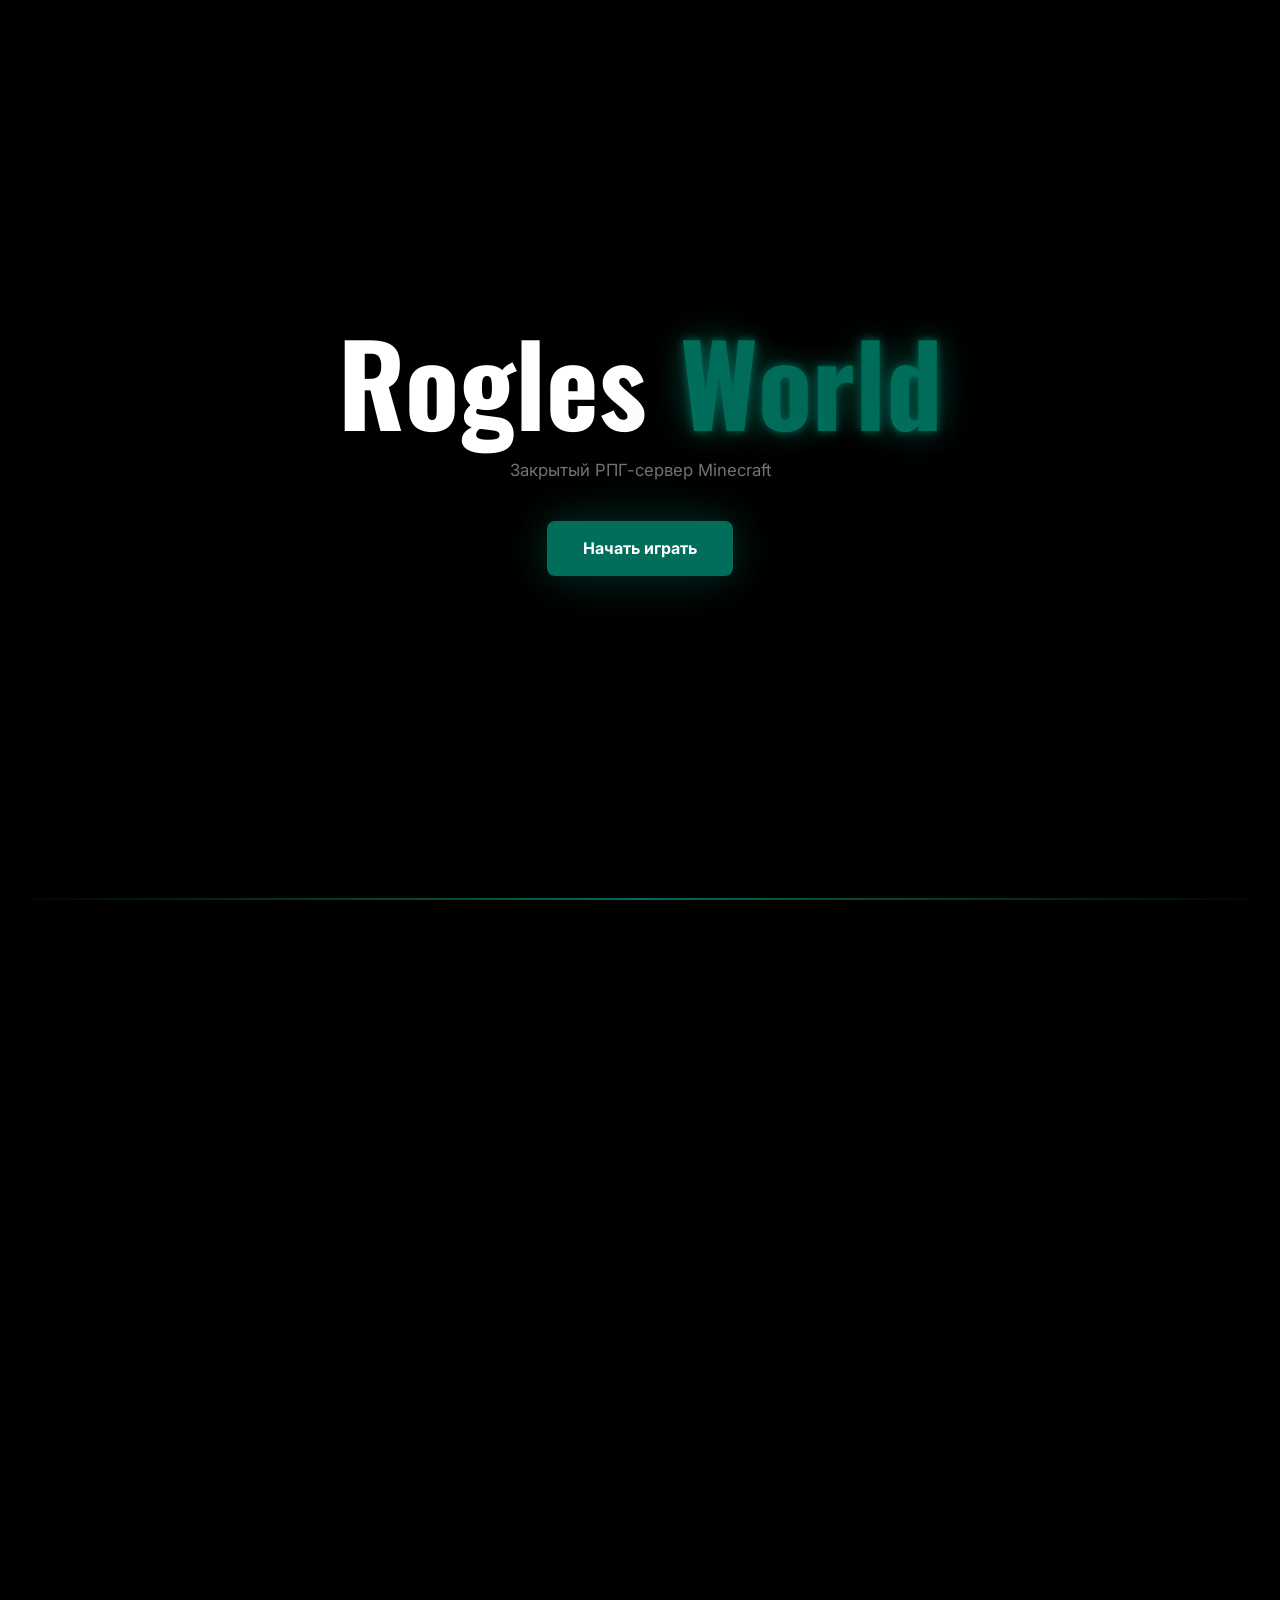
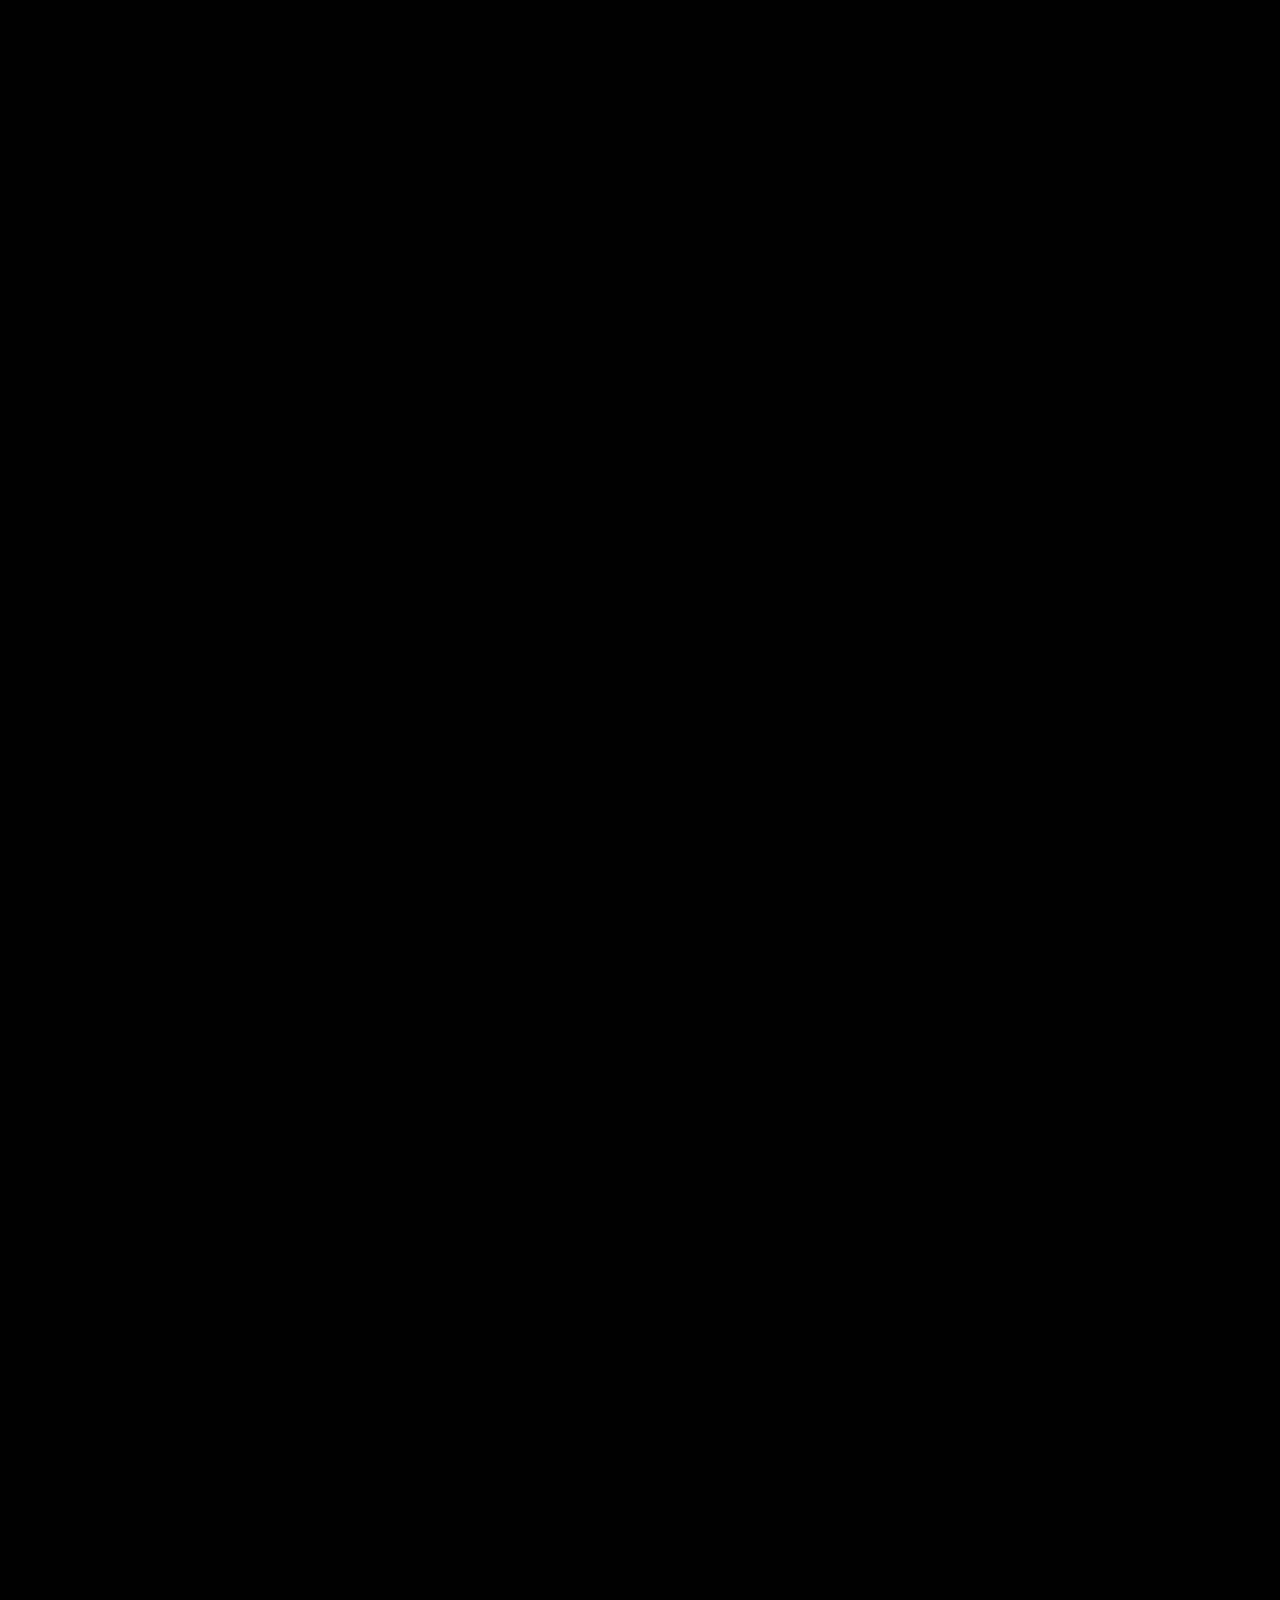
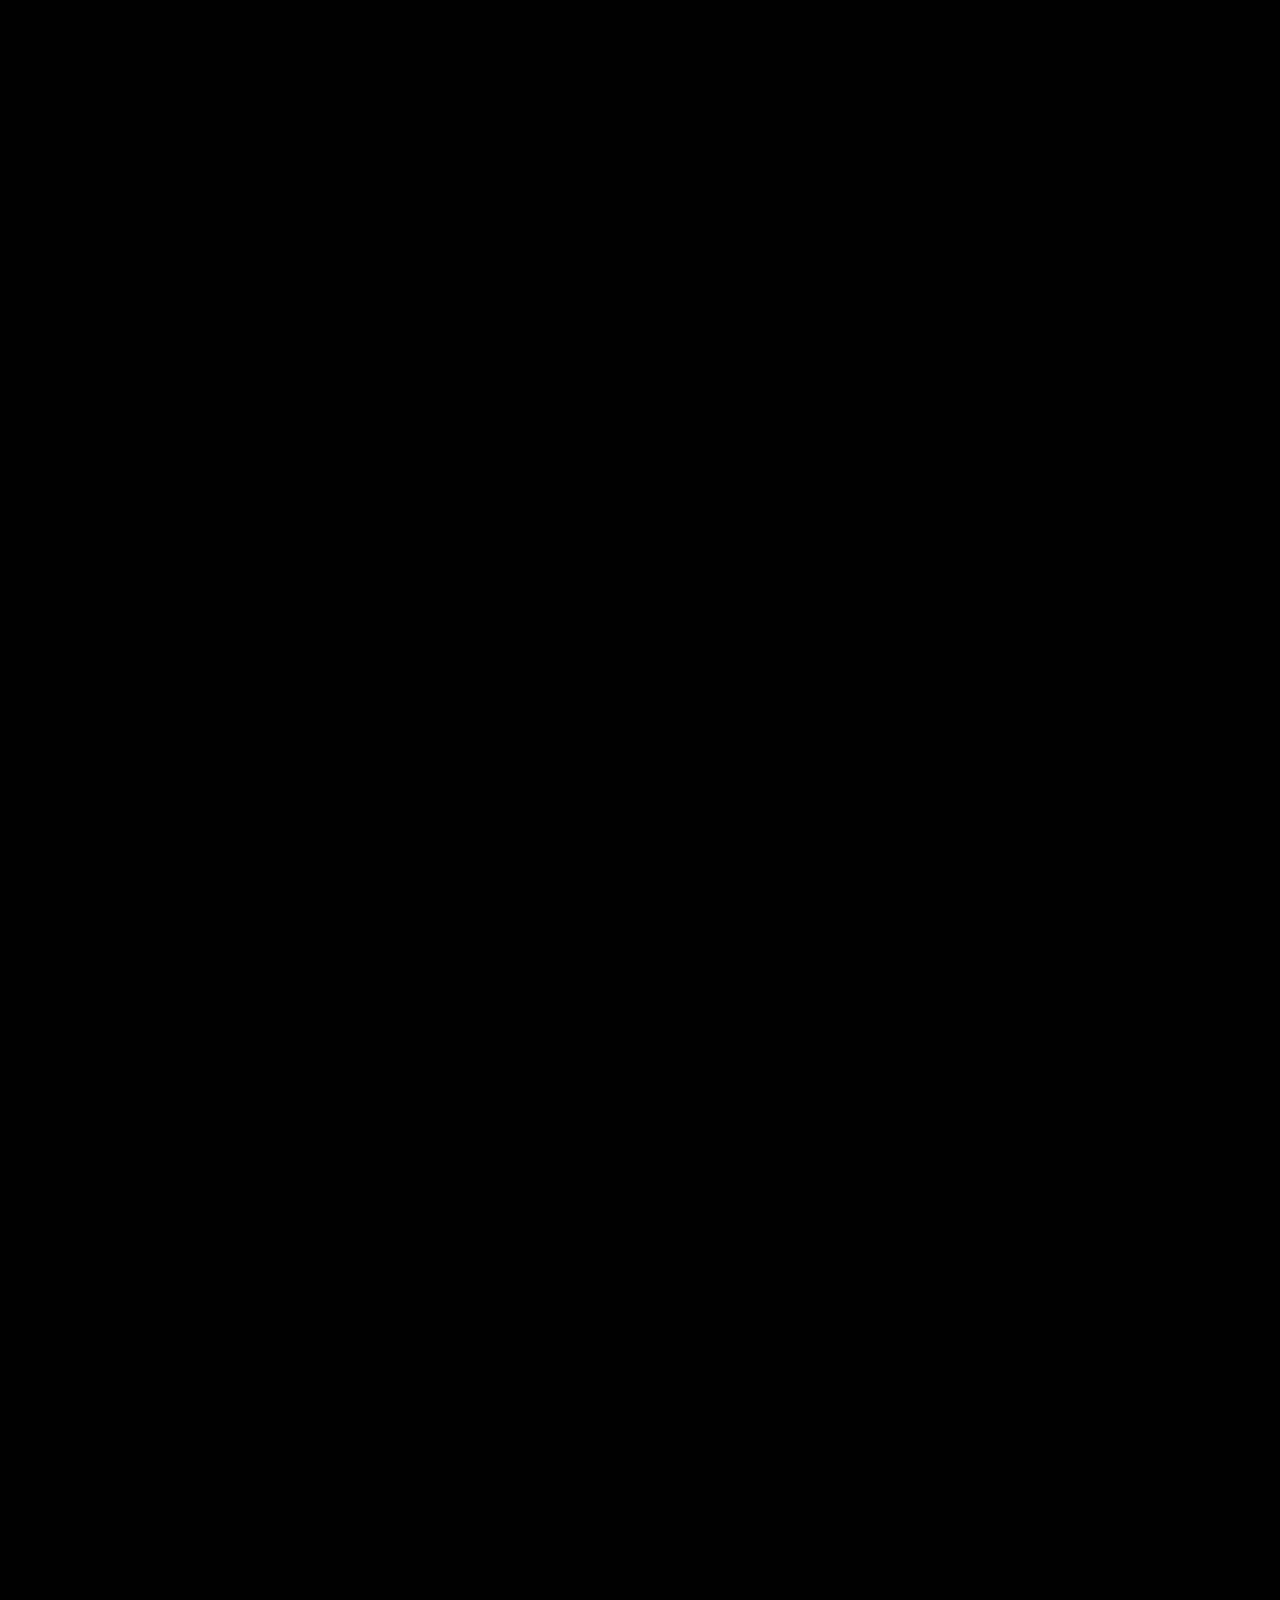
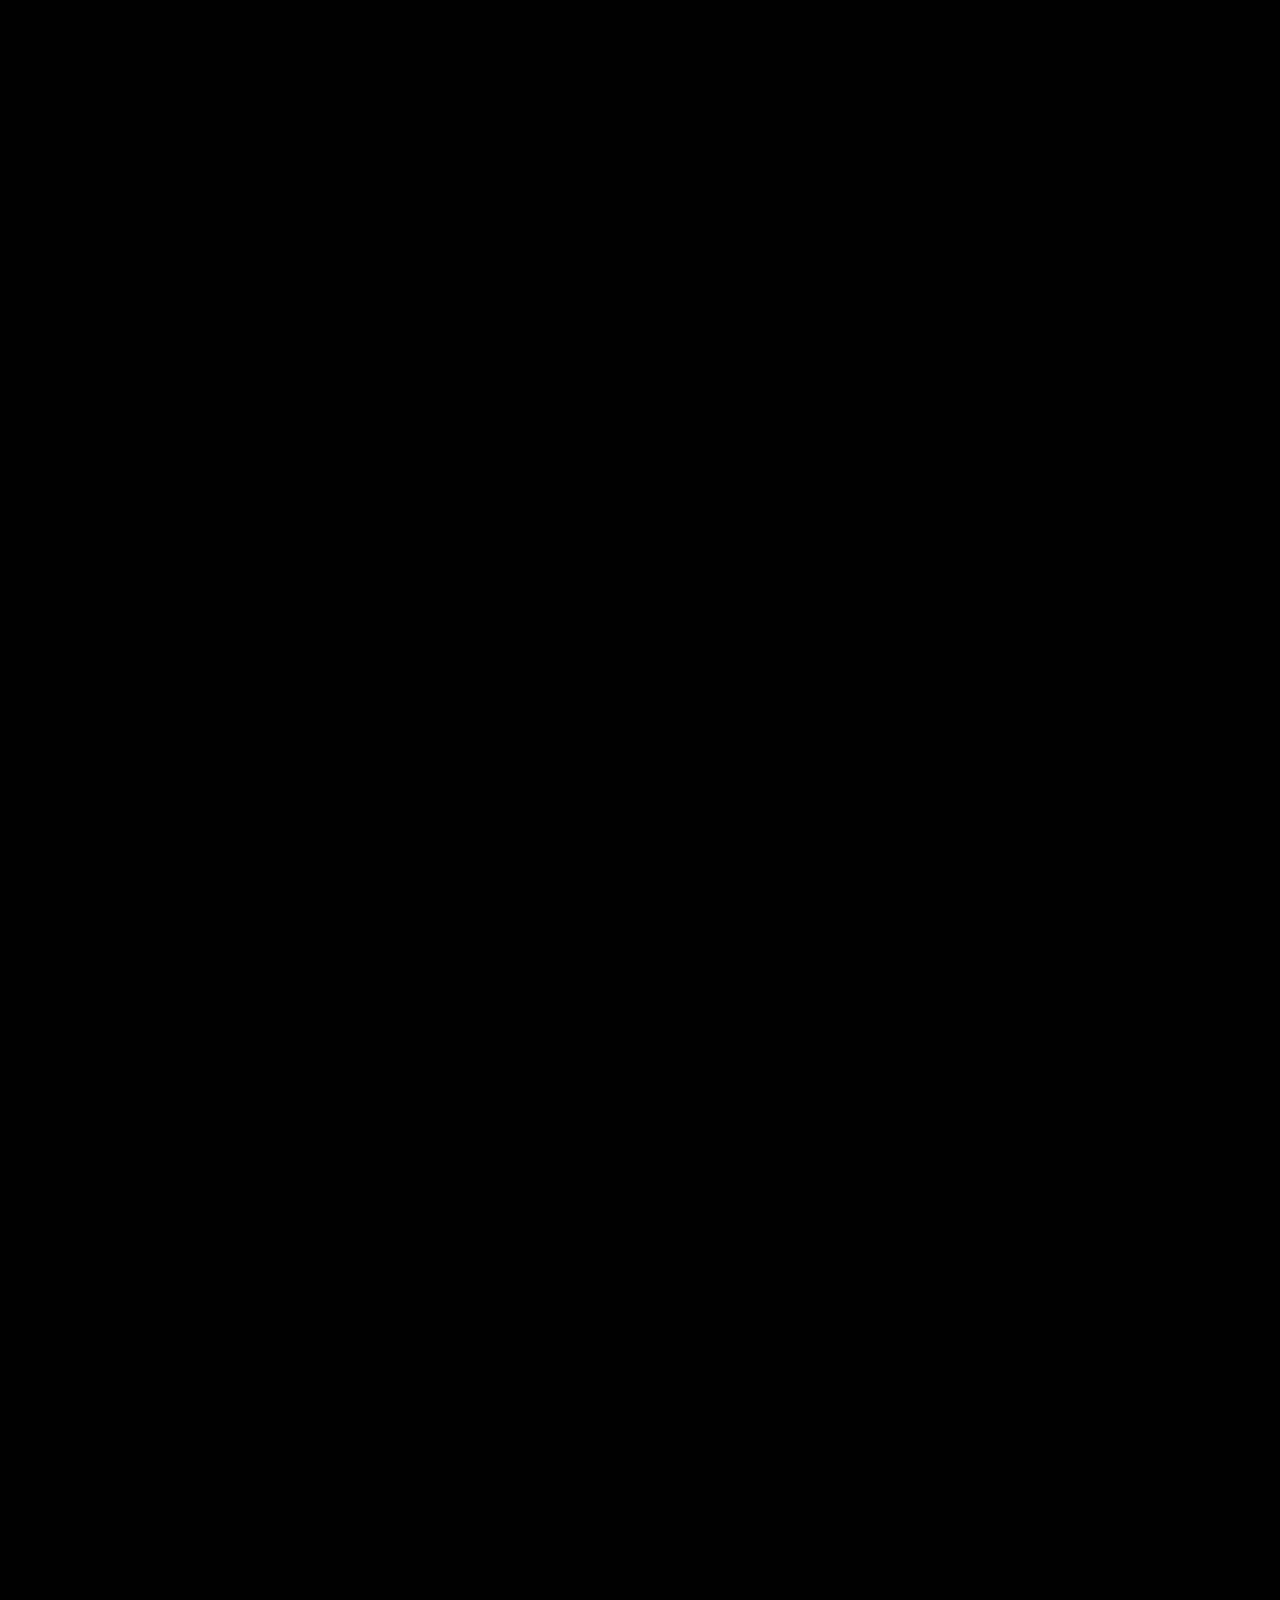
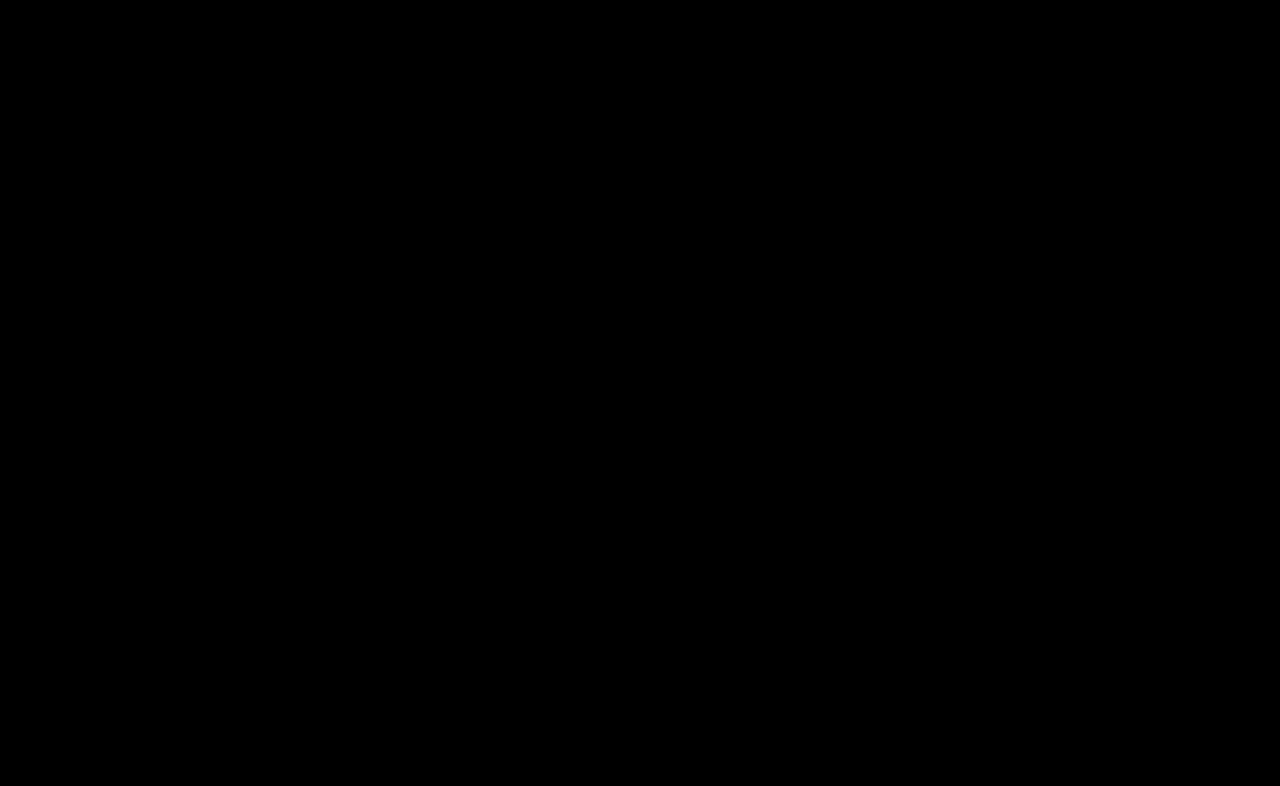
==== commit 597c491f: "Remove telegram button, brighter news separators" ====
--- a/index.html
+++ b/index.html
@@ -224,10 +224,7 @@
                     </div>
                 </article>
             </div>
-            <div class="join-box">
-                <p>Подпишись, чтобы не пропускать важные вести</p>
-                <a href="https://t.me/roglesworld" target="_blank" class="btn-primary">Подписаться в Telegram</a>
-            </div>
+            
         </div>
     </section>
 
--- a/style.css
+++ b/style.css
@@ -1 +1 @@
-@import url("https://fonts.googleapis.com/css2?family=Oswald:wght@400;500;600;700&family=Inter:wght@400;500;600;700&display=swap");:root{--blue:#006e5b;--blue-light:#008a72;--blue-dark:#004a3c;--blue-glow:rgba(0,110,91,.2);--blue-subtle:rgba(0,110,91,.06);--blue-border:rgba(0,110,91,.1);--black:#000;--black1:#060608;--black2:#0c0c10;--black3:#141418;--black4:#1c1c22;--black5:#26262e;--white:#fff;--white2:hsla(0,0%,100%,.75);--white3:hsla(0,0%,100%,.45);--white4:hsla(0,0%,100%,.2);--red:#e04040;--red-bg:rgba(224,64,64,.06);--red-bd:rgba(224,64,64,.14);--green:#00c860;--green-bg:rgba(0,200,96,.06);--green-bd:rgba(0,200,96,.14)}*{margin:0;padding:0;box-sizing:border-box}html{scroll-behavior:smooth;scroll-padding-top:70px}body{font-family:Inter,sans-serif;background:var(--black);color:var(--white2);line-height:1.7;font-size:16px;overflow-x:hidden}.page-transition{position:fixed;inset:0;z-index:9999;pointer-events:none;background:transparent}.page-transition:before{content:"";position:absolute;top:50%;left:50%;width:120vmax;height:120vmax;transform:translate(-50%,-50%) scale(0);border-radius:50%;background:radial-gradient(circle,rgba(0,110,91,.5) 0,rgba(0,110,91,.2) 30%,rgba(0,0,0,.95) 60%,#000 80%);opacity:0}.page-transition.enter:before{animation:ptEnter .6s ease-out forwards}.page-transition.exit:before{animation:ptExit .45s ease-in forwards}@keyframes ptEnter{0%{transform:translate(-50%,-50%) scale(1.2);opacity:1}to{transform:translate(-50%,-50%) scale(0);opacity:0}}@keyframes ptExit{0%{transform:translate(-50%,-50%) scale(0);opacity:0}to{transform:translate(-50%,-50%) scale(1.2);opacity:1}}.blob-container{position:fixed;inset:0;z-index:0;pointer-events:none;overflow:hidden}.blob{position:absolute;border-radius:50%;filter:blur(60px);mix-blend-mode:screen;will-change:transform;opacity:1}.blob-1{width:700px;height:700px;background:radial-gradient(circle,rgba(0,110,91,.3) 0,rgba(0,80,65,.12) 40%,transparent 70%);left:-5%;bottom:-10%;animation:blobDrift1 12s ease-in-out infinite alternate}.blob-2{width:800px;height:800px;background:radial-gradient(circle,rgba(0,140,110,.25) 0,rgba(0,90,75,.1) 40%,transparent 70%);left:30%;bottom:-15%;animation:blobDrift2 15s ease-in-out infinite alternate}.blob-3{width:600px;height:600px;background:radial-gradient(circle,rgba(0,170,140,.28) 0,rgba(0,100,80,.1) 40%,transparent 70%);left:60%;bottom:-8%;animation:blobDrift3 10s ease-in-out infinite alternate}.blob-4{width:500px;height:500px;background:radial-gradient(circle,rgba(0,200,160,.2) 0,rgba(0,120,95,.08) 40%,transparent 70%);left:80%;bottom:-12%;animation:blobDrift1 18s ease-in-out infinite alternate-reverse}.blob-5{width:750px;height:750px;background:radial-gradient(circle,rgba(0,110,91,.25) 0,rgba(0,70,60,.1) 40%,transparent 70%);left:10%;bottom:-20%;animation:blobDrift2 14s ease-in-out infinite alternate-reverse}.blob-6{width:550px;height:550px;background:radial-gradient(circle,rgba(0,160,130,.22) 0,rgba(0,85,70,.08) 40%,transparent 70%);left:50%;bottom:-5%;animation:blobDrift3 16s ease-in-out infinite alternate}@keyframes blobDrift1{0%{transform:translate(0) scale(1)}25%{transform:translate(60px,-80px) scale(1.1)}50%{transform:translate(-40px,-150px) scale(.95)}75%{transform:translate(80px,-60px) scale(1.05)}to{transform:translate(-30px,-120px) scale(1.15)}}@keyframes blobDrift2{0%{transform:translate(0) scale(1)}30%{transform:translate(-70px,-100px) scale(1.08)}60%{transform:translate(50px,-180px) scale(.9)}to{transform:translate(-60px,-130px) scale(1.12)}}@keyframes blobDrift3{0%{transform:translate(0) scale(1)}20%{transform:translate(40px,-60px) scale(1.05)}50%{transform:translate(-80px,-140px) scale(1.1)}80%{transform:translate(30px,-90px) scale(.92)}to{transform:translate(-50px,-170px) scale(1.08)}}.heat-ember{position:fixed;pointer-events:none;z-index:0;border-radius:50%;opacity:0;animation:emberFloat ease-out infinite}@keyframes emberFloat{0%{opacity:0;transform:translateY(0) translateX(0) scale(1)}8%{opacity:1}25%{opacity:.8;transform:translateY(-20vh) translateX(15px) scale(.9)}50%{opacity:.5;transform:translateY(-45vh) translateX(-12px) scale(.7)}75%{opacity:.2;transform:translateY(-70vh) translateX(8px) scale(.45)}to{opacity:0;transform:translateY(-95vh) translateX(-5px) scale(.2)}}.mouse-glow{position:fixed;pointer-events:none;z-index:0;width:700px;height:700px;border-radius:50%;background:radial-gradient(circle,rgba(0,110,91,.14) 0,rgba(0,110,91,.06) 30%,rgba(0,110,91,.02) 50%,transparent 65%);transform:translate(-50%,-50%);filter:blur(30px);will-change:left,top}.splash{position:fixed;inset:0;z-index:999;background:var(--black);display:flex;align-items:center;justify-content:center;transition:opacity 1s cubic-bezier(.4,0,.2,1),transform 1s cubic-bezier(.4,0,.2,1),filter 1s cubic-bezier(.4,0,.2,1)}.splash.dissolve{opacity:0;filter:blur(20px);transform:scale(1.1);pointer-events:none}.splash-particles{position:absolute;inset:0;overflow:hidden}.splash-dot{position:absolute;border-radius:50%;background:var(--blue);opacity:0;animation:dotFloat linear infinite}@keyframes dotFloat{0%{opacity:0;transform:translateY(0)}10%{opacity:.5}90%{opacity:.3}to{opacity:0;transform:translateY(-100vh)}}.splash-center{position:relative;z-index:1;text-align:center;display:flex;flex-direction:column;align-items:center}.splash-title{font-family:Oswald,cursive;font-size:clamp(3rem,12vw,7rem);font-weight:700;line-height:1;color:var(--white);margin-bottom:20px;display:flex;flex-wrap:wrap;justify-content:center}.letter{display:inline-block;opacity:0;transform:translateY(60px) scale(.5);transition:opacity .35s ease,transform .35s cubic-bezier(.175,.885,.32,1.275);transition-delay:calc(var(--i)*.12s);position:relative}.letter-space{width:.3em}.letter.show{opacity:1;transform:translateY(0) scale(1)}.letter.accent.show{color:var(--blue);text-shadow:0 0 10px rgba(0,110,91,.9),0 0 30px rgba(0,110,91,.5),0 0 60px rgba(0,110,91,.3),0 0 100px rgba(0,110,91,.12)}.letter-flash{position:absolute;inset:-20px -10px;background:radial-gradient(circle,rgba(0,200,160,.7) 0,rgba(0,110,91,.3) 25%,rgba(0,110,91,.1) 50%,transparent 70%);border-radius:50%;pointer-events:none;opacity:0;animation:letterFlash .6s ease-out forwards}@keyframes letterFlash{0%{opacity:1;transform:scale(.3)}to{opacity:0;transform:scale(2)}}.splash-sub{font-size:1.05rem;color:var(--white3);margin-bottom:36px;opacity:0;transform:translateY(20px);transition:opacity .6s ease,transform .6s ease}.splash-sub.show{opacity:1;transform:translateY(0)}.splash-btn{display:inline-flex;align-items:center;gap:8px;background:var(--blue);color:var(--white);padding:14px 36px;font-size:1rem;font-weight:700;font-family:Inter,sans-serif;text-decoration:none;border-radius:8px;border:none;cursor:pointer;box-shadow:0 0 40px rgba(0,110,91,.4),0 0 80px rgba(0,110,91,.15),0 4px 16px rgba(0,0,0,.4);opacity:0;transform:translateY(20px) scale(.95);transition:opacity .4s ease,transform .4s ease,background .25s,box-shadow .25s}.splash-btn.show{opacity:1;transform:translateY(0) scale(1)}.splash-btn:hover{background:var(--blue-light);box-shadow:0 0 60px rgba(0,110,91,.5),0 0 120px rgba(0,110,91,.2),0 6px 20px rgba(0,0,0,.4);transform:translateY(-3px)}.splash-line{position:absolute;bottom:0;left:0;height:2px;background:linear-gradient(90deg,transparent,var(--blue),transparent);width:0;transition:width 2s ease-out}.splash-line.expand{width:100%}.main-content{opacity:0;transform:translateY(30px);transition:opacity 1s cubic-bezier(.4,0,.2,1) .4s,transform 1s cubic-bezier(.4,0,.2,1) .4s;min-height:100vh;position:relative;z-index:2}.main-content.show{opacity:1;transform:translateY(0)}.topbar{position:fixed;top:0;left:0;right:0;z-index:100;background:rgba(0,0,0,.88);backdrop-filter:blur(24px);border-bottom:1px solid var(--blue-border)}.topbar-inner{max-width:1000px;margin:0 auto;padding:0 24px;display:flex;align-items:center;justify-content:space-between;height:54px}.topbar-brand{font-family:Oswald,cursive;font-size:1.3rem;font-weight:700;color:var(--blue);text-decoration:none;letter-spacing:1px}.topbar-brand span{color:var(--white3)}.topbar-links{list-style:none;display:flex;gap:0;flex-wrap:nowrap}.topbar-links a{color:var(--white4);text-decoration:none;padding:8px 10px;font-size:.68rem;font-weight:600;letter-spacing:.5px;text-transform:uppercase;transition:color .3s,text-shadow .3s;position:relative;white-space:nowrap}.topbar-links a:hover{color:var(--blue);text-shadow:0 0 16px rgba(0,110,91,.5)}.topbar-links a[data-active]{color:var(--blue)}.topbar-links a[data-active]:after{content:"";position:absolute;bottom:-1px;left:16px;right:16px;height:2px;background:var(--blue);box-shadow:0 0 6px var(--blue-glow)}.topbar-burger{display:none;flex-direction:column;gap:5px;background:none;border:none;cursor:pointer;padding:4px}.topbar-burger i{display:block;width:22px;height:2px;background:var(--blue);border-radius:1px;transition:.3s}.topbar-burger.open i:first-child{transform:rotate(45deg) translate(5px,5px)}.topbar-burger.open i:nth-child(2){opacity:0}.topbar-burger.open i:nth-child(3){transform:rotate(-45deg) translate(5px,-5px)}.container{max-width:1000px;margin:0 auto;padding:0 24px;position:relative;z-index:2}.section{padding:60px 0}.hero-row{display:flex;flex-direction:column;gap:24px;padding-top:90px}.online-badge{display:inline-flex;align-items:center;gap:8px;font-size:.72rem;font-weight:600;color:var(--green);text-transform:uppercase;letter-spacing:2px;background:var(--green-bg);border:1px solid var(--green-bd);padding:5px 16px;border-radius:20px;margin-bottom:8px;width:fit-content}.online-dot{width:6px;height:6px;background:var(--green);border-radius:50%;box-shadow:0 0 8px rgba(0,200,96,.5),0 0 16px rgba(0,200,96,.2);animation:dotBlink 2s ease infinite}@keyframes dotBlink{0%,to{opacity:1}50%{opacity:.3}}.hero-heading{font-family:Oswald,cursive;font-size:2.2rem;color:var(--white);line-height:1.1;margin-bottom:8px;text-shadow:0 0 25px rgba(0,110,91,.25),0 0 60px rgba(0,110,91,.1)}.hero-text{color:var(--white3);font-size:.95rem;max-width:500px;margin-bottom:20px}.stats-row{display:flex;gap:10px;flex-wrap:wrap;margin-bottom:4px}.stat{background:var(--black3);border:1px solid var(--blue-border);padding:10px 22px;border-radius:8px;text-align:center}.stat strong{font-family:Oswald,cursive;font-size:1.4rem;color:var(--blue);display:block;line-height:1.2}.stat span{font-size:.6rem;color:var(--white4);text-transform:uppercase;letter-spacing:2px}.hero-actions{display:flex;gap:10px;flex-wrap:wrap}.btn-primary{display:inline-flex;align-items:center;gap:6px;background:var(--blue);color:var(--white);padding:10px 24px;font-size:.85rem;font-weight:700;font-family:Inter,sans-serif;text-decoration:none;border-radius:6px;border:none;cursor:pointer;box-shadow:0 0 25px rgba(0,110,91,.25),0 0 50px rgba(0,110,91,.1),0 3px 10px rgba(0,0,0,.3);transition:all .25s;position:relative;overflow:hidden}.btn-primary:after{content:"";position:absolute;inset:0;background:linear-gradient(120deg,transparent 30%,hsla(0,0%,100%,.08) 50%,transparent 70%);transform:translateX(-100%);transition:transform .5s}.btn-primary:hover:after{transform:translateX(100%)}.btn-primary:hover{background:var(--blue-light);box-shadow:0 0 60px rgba(0,110,91,.5),0 0 120px rgba(0,110,91,.25),0 6px 16px rgba(0,0,0,.3);transform:translateY(-2px)}.btn-outline{display:inline-flex;align-items:center;gap:6px;background:transparent;color:var(--blue);padding:10px 24px;font-size:.85rem;font-weight:700;font-family:Inter,sans-serif;text-decoration:none;border-radius:6px;border:1px solid rgba(0,110,91,.2);cursor:pointer;transition:all .25s;position:relative;overflow:hidden}.btn-outline:after{content:"";position:absolute;inset:0;background:linear-gradient(120deg,transparent 30%,rgba(0,110,91,.06) 50%,transparent 70%);transform:translateX(-100%);transition:transform .5s}.btn-outline:hover:after{transform:translateX(100%)}.btn-outline:hover{background:rgba(0,110,91,.08);border-color:rgba(0,110,91,.6);box-shadow:0 0 30px rgba(0,110,91,.2),0 0 60px rgba(0,110,91,.08),inset 0 0 20px rgba(0,110,91,.04);transform:translateY(-1px)}.btn-red{display:inline-flex;align-items:center;gap:6px;background:var(--red);color:var(--white);padding:10px 24px;font-size:.85rem;font-weight:700;font-family:Inter,sans-serif;text-decoration:none;border-radius:6px;border:none;cursor:pointer;box-shadow:0 0 25px rgba(224,64,64,.2),0 0 50px rgba(224,64,64,.08),0 3px 10px rgba(0,0,0,.3);transition:all .25s;position:relative;overflow:hidden}.btn-red:after{content:"";position:absolute;inset:0;background:linear-gradient(120deg,transparent 30%,hsla(0,0%,100%,.08) 50%,transparent 70%);transform:translateX(-100%);transition:transform .5s}.btn-red:hover:after{transform:translateX(100%)}.btn-red:hover{box-shadow:0 0 60px rgba(224,64,64,.4),0 0 120px rgba(224,64,64,.18);transform:translateY(-2px)}.divider{height:1px;max-width:400px;margin:0 auto;background:linear-gradient(90deg,transparent,rgba(0,110,91,.08),rgba(0,110,91,.25),rgba(0,110,91,.08),transparent);position:relative;padding:20px 0}.divider:before{content:"";position:absolute;top:50%;left:50%;width:8px;height:8px;border-radius:50%;background:var(--blue);box-shadow:0 0 15px rgba(0,110,91,.5),0 0 30px rgba(0,110,91,.2);transform:translate(-50%,-50%)}.section-title{font-family:Oswald,cursive;font-size:1.8rem;color:var(--white);margin-bottom:4px;text-align:center;text-shadow:0 0 20px rgba(0,110,91,.3),0 0 50px rgba(0,110,91,.1)}.section-sub{color:hsla(0,0%,100%,.55);font-size:.95rem;margin-bottom:28px;text-align:center;line-height:1.5}.card-grid{display:grid;grid-template-columns:repeat(4,1fr);gap:10px}.card{background:var(--black2);border:1px solid var(--blue-border);padding:20px 16px;border-radius:8px;transition:all .35s cubic-bezier(.4,0,.2,1);position:relative;overflow:hidden}.card:after{content:"";position:absolute;inset:0;pointer-events:none;background:linear-gradient(180deg,transparent,rgba(0,110,91,.015) 30%,transparent 60%,rgba(0,110,91,.015) 90%,transparent);background-size:100% 6px;opacity:0;transition:opacity .4s;animation:shimmerDrift 1.5s linear infinite}@keyframes shimmerDrift{0%{background-position:0 0}to{background-position:0 6px}}.card:hover{border-color:rgba(0,110,91,.6);box-shadow:0 8px 30px rgba(0,0,0,.4),0 0 50px rgba(0,110,91,.3),0 0 100px rgba(0,110,91,.12),inset 0 0 30px rgba(0,110,91,.05);transform:translateY(-4px)}.card:hover .card-icon{border-color:rgba(0,110,91,.5);box-shadow:0 0 20px rgba(0,110,91,.2),0 0 40px rgba(0,110,91,.08)}.card:hover:after{opacity:1}.card-icon{width:34px;height:34px;margin-bottom:10px;display:flex;align-items:center;justify-content:center;background:var(--blue-subtle);border:1px solid var(--blue-border);border-radius:6px;transition:all .3s}.card-icon img{width:22px;height:22px}.card h3{font-family:Oswald,cursive;font-size:1.05rem;color:var(--white2);margin-bottom:4px;font-weight:700}.card p{color:var(--white3);font-size:.82rem;line-height:1.5}.passage-grid{display:grid;grid-template-columns:1fr 1fr;gap:12px}.passage-card{background:var(--black2);border:1px solid var(--blue-border);border-left:3px solid var(--blue);padding:24px 20px;border-radius:8px;position:relative;transition:all .35s cubic-bezier(.4,0,.2,1);overflow:hidden}.passage-card:after{content:"";position:absolute;inset:0;pointer-events:none;background:linear-gradient(180deg,transparent,rgba(0,110,91,.015) 30%,transparent 60%,rgba(0,110,91,.015) 90%,transparent);background-size:100% 6px;opacity:0;transition:opacity .4s;animation:shimmerDrift 1.5s linear infinite}.passage-card:hover{border-color:rgba(0,110,91,.5);box-shadow:0 8px 30px rgba(0,0,0,.4),0 0 45px rgba(0,110,91,.2),0 0 90px rgba(0,110,91,.08),inset 0 0 25px rgba(0,110,91,.03)}.passage-card:hover:after{opacity:1}.passage-card-red{border-left-color:var(--red)}.passage-badge{position:absolute;top:12px;right:12px;font-size:.6rem;font-weight:700;color:var(--blue);text-transform:uppercase;letter-spacing:1.5px;padding:3px 8px;border-radius:4px;background:var(--blue-subtle);border:1px solid var(--blue-border)}.badge-red{color:var(--red);background:var(--red-bg);border-color:var(--red-bd)}.passage-card h3{font-family:Oswald,cursive;font-size:1.25rem;color:var(--white2);margin-bottom:6px;font-weight:700}.passage-price{font-size:1.2rem;font-weight:700;color:var(--blue);margin-bottom:12px}.passage-price small{font-size:.78rem;font-weight:400;color:var(--white4)}.price-red{color:var(--red)}.passage-list{list-style:none;margin-bottom:16px}.passage-list li{padding:4px 0 4px 16px;color:var(--white3);font-size:.84rem;position:relative;border-bottom:1px solid hsla(0,0%,100%,.02)}.passage-list li:before{content:"";position:absolute;left:0;top:12px;width:4px;height:4px;border-radius:50%;background:var(--blue-dark)}.path-bar{display:flex;align-items:flex-start;justify-content:center;gap:0;position:relative;padding:40px 0 20px}.path-track{top:54px;left:10%;right:10%;height:3px;background:var(--black4);z-index:0}.path-track,.path-track:after{position:absolute;border-radius:2px}.path-track:after{content:"";inset:0;background:linear-gradient(90deg,var(--blue-border) 0,rgba(0,110,91,.3) 20%,rgba(0,110,91,.3) 80%,var(--blue-border) 100%);animation:trackGlow 3s ease-in-out infinite alternate}@keyframes trackGlow{0%{opacity:.4}to{opacity:1}}.path-node{display:flex;flex-direction:column;align-items:center;gap:8px;position:relative;z-index:1;cursor:pointer;text-decoration:none;color:inherit;transition:all .3s;padding:0 8px;flex:1;max-width:140px}.path-node:hover .path-num{background:var(--blue);color:var(--white);box-shadow:0 0 50px rgba(0,110,91,.6),0 0 100px rgba(0,110,91,.25),inset 0 0 15px hsla(0,0%,100%,.15);transform:scale(1.15)}.path-node:hover .path-label{color:var(--white2)}.path-num{font-family:Oswald,cursive;font-size:1.15rem;color:var(--blue);font-weight:700;width:44px;height:44px;display:flex;align-items:center;justify-content:center;background:var(--black3);border:2px solid var(--blue-border);border-radius:50%;transition:all .3s;position:relative;overflow:hidden}.path-num:after{content:"";position:absolute;inset:0;border-radius:50%;background:linear-gradient(180deg,transparent,rgba(0,110,91,.03) 40%,transparent 80%);background-size:100% 4px;opacity:0;transition:opacity .3s;animation:shimmerDrift 1s linear infinite}.path-node:hover .path-num:after{opacity:1}.path-label{font-size:.8rem;color:var(--white3);font-weight:600;text-align:center;line-height:1.3;transition:color .3s}.path-hint{font-size:.68rem;color:var(--white4);text-align:center;line-height:1.2}.warning-box{display:flex;align-items:flex-start;gap:10px;background:var(--red-bg);border:1px solid var(--red-bd);border-left:3px solid var(--red);padding:14px 18px;border-radius:6px;max-width:540px;margin:0 auto}.warning-box span{font-size:1.1rem;color:var(--red);flex-shrink:0;margin-top:2px}.warning-box p{color:var(--white3);font-size:.86rem}.modal-overlay{position:fixed;inset:0;z-index:200;background:rgba(0,0,0,.8);backdrop-filter:blur(6px);display:flex;align-items:center;justify-content:center;opacity:0;pointer-events:none;transition:opacity .3s}.modal-overlay.on{opacity:1;pointer-events:auto}.modal-box{background:var(--black4);border:2px solid var(--blue-border);padding:28px 24px;max-width:400px;width:90%;border-radius:10px;text-align:center;position:fixed;top:50%;left:50%;translate:-50% -50%;box-shadow:0 20px 60px rgba(0,0,0,.5),0 0 30px rgba(0,110,91,.08);transform:scale(.9);transition:transform .3s cubic-bezier(.4,0,.2,1)}.modal-overlay.on .modal-box{transform:scale(1)}.modal-x{position:absolute;top:10px;right:14px;background:none;border:none;color:var(--white4);font-size:1.3rem;cursor:pointer;transition:color .2s}.modal-x:hover{color:var(--blue)}.modal-icon{font-size:2rem;margin-bottom:10px;display:block}.modal-box h3{font-family:Oswald,cursive;font-size:1.3rem;color:var(--white2);margin-bottom:8px;font-weight:700}.modal-box p{color:var(--white3);font-size:.9rem;line-height:1.6}.modal-btns{display:flex;flex-direction:column;gap:8px;margin-top:14px}.footer{border-top:1px solid var(--blue-border);padding:36px 24px 0;margin-top:36px}.footer-inner{max-width:1000px;margin:0 auto;display:grid;grid-template-columns:2fr 1fr 1fr;gap:24px;padding-bottom:24px}.footer h4{font-family:Oswald,cursive;color:var(--blue);font-size:1rem;margin-bottom:6px}.footer-col a,.footer-text{color:var(--white4);font-size:.84rem}.footer-col a{display:block;text-decoration:none;margin-bottom:3px;transition:color .2s}.footer-col a:hover{color:var(--blue);text-shadow:0 0 12px rgba(0,110,91,.4)}.footer-copy{border-top:1px solid var(--blue-border);padding:12px 0;text-align:center;color:var(--white4);font-size:.72rem}.scroll-up{position:fixed;bottom:22px;right:22px;z-index:150;width:40px;height:40px;border-radius:50%;background:var(--black4);color:var(--blue);border:1px solid var(--blue-border);font-size:1rem;cursor:pointer;opacity:0;transform:translateY(15px);transition:all .3s;pointer-events:none}.scroll-up.on{opacity:1;transform:translateY(0);pointer-events:auto}.scroll-up:hover{background:var(--blue);color:var(--white);box-shadow:0 0 25px rgba(0,110,91,.35),0 0 50px rgba(0,110,91,.12)}.become-box,.card-grid,.faq-grid,.inner-page,.join-box,.news-grid,.partner-card,.passage-grid,.path-bar,.rules-grid,.section,.warning-box{opacity:0;transform:translateY(25px);transition:opacity .8s cubic-bezier(.4,0,.2,1),transform .8s cubic-bezier(.4,0,.2,1)}.become-box.visible,.card-grid.visible,.faq-grid.visible,.inner-page.visible,.join-box.visible,.news-grid.visible,.partner-card.visible,.passage-grid.visible,.path-bar.visible,.rules-grid.visible,.section.visible,.warning-box.visible{opacity:1;transform:translateY(0)}.inner-page{max-width:700px;margin:0 auto;padding:100px 24px 60px;position:relative;z-index:2}.page-title{font-family:Oswald,cursive;font-size:2.2rem;color:var(--white);margin-bottom:4px}.page-sub{color:var(--white4);font-size:.9rem;margin-bottom:28px;text-align:center}.rule-block{background:var(--black2);border:1px solid var(--blue-border);border-left:3px solid var(--blue);padding:20px;margin-bottom:10px;border-radius:8px;position:relative;overflow:hidden;transition:all .35s cubic-bezier(.4,0,.2,1)}.rule-block:after{content:"";position:absolute;inset:0;pointer-events:none;background:linear-gradient(180deg,transparent,rgba(0,110,91,.015) 30%,transparent 60%,rgba(0,110,91,.015) 90%,transparent);background-size:100% 6px;opacity:0;transition:opacity .4s;animation:shimmerDrift 1.5s linear infinite}.rule-block:hover{border-color:rgba(0,110,91,.45);box-shadow:0 4px 20px rgba(0,0,0,.25),0 0 40px rgba(0,110,91,.15),0 0 80px rgba(0,110,91,.06),inset 0 0 20px rgba(0,110,91,.03)}.rule-block:hover:after{opacity:1}.rule-block h2{font-family:Oswald,cursive;font-size:1.15rem;color:var(--white2);margin-bottom:8px;font-weight:700;border-bottom:1px solid var(--blue-border);padding-bottom:6px;display:flex;align-items:center;gap:8px}.rule-block h2 img{width:20px;height:20px;flex-shrink:0}.rule-block ul{list-style:none}.rule-block li{padding:5px 0 5px 16px;color:var(--white3);font-size:.86rem;position:relative;line-height:1.5;border-bottom:1px solid hsla(0,0%,100%,.02)}.rule-block li:before{content:"";position:absolute;left:0;top:12px;width:4px;height:4px;border-radius:50%;background:var(--blue-dark)}.rule-block li:last-child{border:none}.rule-block li.sub{padding-left:26px;color:var(--white4);font-size:.82rem}.rule-block li.sub:before{width:3px;height:3px;background:var(--white4)}.news-card{display:flex;align-items:flex-start;gap:16px;padding:14px 0;border-bottom:1px solid hsla(0,0%,100%,.04);text-align:left;transition:background .3s}.news-card:last-child{border-bottom:none}.news-card:hover{background:rgba(0,110,91,.02)}.news-left{min-width:48px;text-align:center;padding-top:2px}.news-day{font-family:Oswald,cursive;font-size:1.4rem;color:var(--blue);line-height:1;font-weight:600}.news-mon{font-size:.65rem;color:var(--white4);text-transform:uppercase;letter-spacing:1px;margin-top:1px}.news-right{flex:1;min-width:0}.news-card h3{font-family:Oswald,cursive;font-size:.95rem;color:var(--white3);font-weight:500;margin-bottom:2px}.news-card p{color:var(--white4);font-size:.8rem;line-height:1.45}.partner-card{display:flex;gap:16px;text-align:left;background:var(--black2);border:1px solid var(--blue-border);border-left:4px solid var(--blue);padding:28px 24px;margin:0 auto 16px;border-radius:10px;transition:all .35s cubic-bezier(.4,0,.2,1);position:relative;overflow:hidden}.partner-card:after{content:"";position:absolute;inset:0;pointer-events:none;background:linear-gradient(180deg,transparent,rgba(0,110,91,.015) 30%,transparent 60%,rgba(0,110,91,.015) 90%,transparent);background-size:100% 6px;opacity:0;transition:opacity .4s;animation:shimmerDrift 1.5s linear infinite}.partner-card:hover{border-color:rgba(0,110,91,.45);box-shadow:0 6px 24px rgba(0,0,0,.3),0 0 40px rgba(0,110,91,.15),0 0 80px rgba(0,110,91,.06),inset 0 0 20px rgba(0,110,91,.03)}.partner-card:hover:after{opacity:1}.partner-avatar{width:64px;height:64px;min-width:64px;background:linear-gradient(135deg,var(--blue-dark),var(--blue));border-radius:10px;display:flex;align-items:center;justify-content:center;font-size:1.5rem;font-weight:700;color:var(--white);position:relative;overflow:hidden}.partner-avatar .av{position:absolute;inset:0;width:100%;height:100%;object-fit:cover;display:none;border-radius:10px}.partner-avatar .av.on{display:block}.partner-avatar .av.on+.fb{display:none}.partner-info h3{font-size:1.15rem;color:var(--white2);font-weight:600;margin-bottom:2px}.partner-info .role{color:var(--blue);font-size:.68rem;font-weight:600;text-transform:uppercase;letter-spacing:.5px;margin-bottom:6px}.partner-info .desc{color:var(--white3);font-size:.9rem;line-height:1.5;margin-bottom:10px}.partner-info .links{display:flex;gap:8px;flex-wrap:wrap}.partner-info .links a{background:var(--blue-subtle);color:var(--blue);text-decoration:none;padding:6px 14px;border-radius:5px;font-size:.76rem;font-weight:600;border:1px solid var(--blue-border);transition:all .25s}.partner-info .links a:hover{background:rgba(0,110,91,.12);border-color:rgba(0,110,91,.3);box-shadow:0 0 15px rgba(0,110,91,.12),0 0 30px rgba(0,110,91,.04)}.join-box{text-align:center;background:var(--black2);border:1px solid var(--blue-border);padding:22px;border-radius:8px;margin-top:20px}.join-box p{color:var(--white3);margin-bottom:10px;font-size:.86rem}.become-box{text-align:center;background:var(--black2);border:1px solid var(--blue-border);padding:16px 20px;border-radius:8px;max-width:400px;margin:0 auto}.become-box p{color:var(--white3);max-width:320px;margin:0 auto 8px;font-size:.84rem}.news-grid{display:flex;flex-direction:column;gap:0}.faq-grid,.rules-grid{display:grid;grid-template-columns:1fr 1fr;gap:12px}@media(max-width:768px){.topbar-burger{display:flex}.topbar-links{display:none;position:absolute;top:54px;left:0;right:0;flex-direction:column;background:rgba(0,0,0,.96);backdrop-filter:blur(20px);padding:12px;border-bottom:1px solid var(--blue-border)}.topbar-links.open{display:flex}.card-grid{grid-template-columns:1fr 1fr}.faq-grid,.footer-inner,.news-grid,.passage-grid,.rules-grid{grid-template-columns:1fr}.footer-inner,.partner-card{text-align:center}.partner-card{flex-direction:column;align-items:center}.partner-info .links{justify-content:center}.path-bar{flex-wrap:wrap;gap:8px;padding:20px 0}.path-track{display:none}.path-node{max-width:45%;flex:0 0 45%}}@media(max-width:480px){.card-grid{grid-template-columns:1fr}.stat{padding:8px 14px}.splash-title{font-size:clamp(2.5rem,10vw,5rem)}}+@import url("https://fonts.googleapis.com/css2?family=Oswald:wght@400;500;600;700&family=Inter:wght@400;500;600;700&display=swap");:root{--blue:#006e5b;--blue-light:#008a72;--blue-dark:#004a3c;--blue-glow:rgba(0,110,91,.2);--blue-subtle:rgba(0,110,91,.06);--blue-border:rgba(0,110,91,.1);--black:#000;--black1:#060608;--black2:#0c0c10;--black3:#141418;--black4:#1c1c22;--black5:#26262e;--white:#fff;--white2:hsla(0,0%,100%,.75);--white3:hsla(0,0%,100%,.45);--white4:hsla(0,0%,100%,.2);--red:#e04040;--red-bg:rgba(224,64,64,.06);--red-bd:rgba(224,64,64,.14);--green:#00c860;--green-bg:rgba(0,200,96,.06);--green-bd:rgba(0,200,96,.14)}*{margin:0;padding:0;box-sizing:border-box}html{scroll-behavior:smooth;scroll-padding-top:70px}body{font-family:Inter,sans-serif;background:var(--black);color:var(--white2);line-height:1.7;font-size:16px;overflow-x:hidden}.page-transition{position:fixed;inset:0;z-index:9999;pointer-events:none;background:transparent}.page-transition:before{content:"";position:absolute;top:50%;left:50%;width:120vmax;height:120vmax;transform:translate(-50%,-50%) scale(0);border-radius:50%;background:radial-gradient(circle,rgba(0,110,91,.5) 0,rgba(0,110,91,.2) 30%,rgba(0,0,0,.95) 60%,#000 80%);opacity:0}.page-transition.enter:before{animation:ptEnter .6s ease-out forwards}.page-transition.exit:before{animation:ptExit .45s ease-in forwards}@keyframes ptEnter{0%{transform:translate(-50%,-50%) scale(1.2);opacity:1}to{transform:translate(-50%,-50%) scale(0);opacity:0}}@keyframes ptExit{0%{transform:translate(-50%,-50%) scale(0);opacity:0}to{transform:translate(-50%,-50%) scale(1.2);opacity:1}}.blob-container{position:fixed;inset:0;z-index:0;pointer-events:none;overflow:hidden}.blob{position:absolute;border-radius:50%;filter:blur(60px);mix-blend-mode:screen;will-change:transform;opacity:1}.blob-1{width:700px;height:700px;background:radial-gradient(circle,rgba(0,110,91,.3) 0,rgba(0,80,65,.12) 40%,transparent 70%);left:-5%;bottom:-10%;animation:blobDrift1 12s ease-in-out infinite alternate}.blob-2{width:800px;height:800px;background:radial-gradient(circle,rgba(0,140,110,.25) 0,rgba(0,90,75,.1) 40%,transparent 70%);left:30%;bottom:-15%;animation:blobDrift2 15s ease-in-out infinite alternate}.blob-3{width:600px;height:600px;background:radial-gradient(circle,rgba(0,170,140,.28) 0,rgba(0,100,80,.1) 40%,transparent 70%);left:60%;bottom:-8%;animation:blobDrift3 10s ease-in-out infinite alternate}.blob-4{width:500px;height:500px;background:radial-gradient(circle,rgba(0,200,160,.2) 0,rgba(0,120,95,.08) 40%,transparent 70%);left:80%;bottom:-12%;animation:blobDrift1 18s ease-in-out infinite alternate-reverse}.blob-5{width:750px;height:750px;background:radial-gradient(circle,rgba(0,110,91,.25) 0,rgba(0,70,60,.1) 40%,transparent 70%);left:10%;bottom:-20%;animation:blobDrift2 14s ease-in-out infinite alternate-reverse}.blob-6{width:550px;height:550px;background:radial-gradient(circle,rgba(0,160,130,.22) 0,rgba(0,85,70,.08) 40%,transparent 70%);left:50%;bottom:-5%;animation:blobDrift3 16s ease-in-out infinite alternate}@keyframes blobDrift1{0%{transform:translate(0) scale(1)}25%{transform:translate(60px,-80px) scale(1.1)}50%{transform:translate(-40px,-150px) scale(.95)}75%{transform:translate(80px,-60px) scale(1.05)}to{transform:translate(-30px,-120px) scale(1.15)}}@keyframes blobDrift2{0%{transform:translate(0) scale(1)}30%{transform:translate(-70px,-100px) scale(1.08)}60%{transform:translate(50px,-180px) scale(.9)}to{transform:translate(-60px,-130px) scale(1.12)}}@keyframes blobDrift3{0%{transform:translate(0) scale(1)}20%{transform:translate(40px,-60px) scale(1.05)}50%{transform:translate(-80px,-140px) scale(1.1)}80%{transform:translate(30px,-90px) scale(.92)}to{transform:translate(-50px,-170px) scale(1.08)}}.heat-ember{position:fixed;pointer-events:none;z-index:0;border-radius:50%;opacity:0;animation:emberFloat ease-out infinite}@keyframes emberFloat{0%{opacity:0;transform:translateY(0) translateX(0) scale(1)}8%{opacity:1}25%{opacity:.8;transform:translateY(-20vh) translateX(15px) scale(.9)}50%{opacity:.5;transform:translateY(-45vh) translateX(-12px) scale(.7)}75%{opacity:.2;transform:translateY(-70vh) translateX(8px) scale(.45)}to{opacity:0;transform:translateY(-95vh) translateX(-5px) scale(.2)}}.mouse-glow{position:fixed;pointer-events:none;z-index:0;width:700px;height:700px;border-radius:50%;background:radial-gradient(circle,rgba(0,110,91,.14) 0,rgba(0,110,91,.06) 30%,rgba(0,110,91,.02) 50%,transparent 65%);transform:translate(-50%,-50%);filter:blur(30px);will-change:left,top}.splash{position:fixed;inset:0;z-index:999;background:var(--black);display:flex;align-items:center;justify-content:center;transition:opacity 1s cubic-bezier(.4,0,.2,1),transform 1s cubic-bezier(.4,0,.2,1),filter 1s cubic-bezier(.4,0,.2,1)}.splash.dissolve{opacity:0;filter:blur(20px);transform:scale(1.1);pointer-events:none}.splash-particles{position:absolute;inset:0;overflow:hidden}.splash-dot{position:absolute;border-radius:50%;background:var(--blue);opacity:0;animation:dotFloat linear infinite}@keyframes dotFloat{0%{opacity:0;transform:translateY(0)}10%{opacity:.5}90%{opacity:.3}to{opacity:0;transform:translateY(-100vh)}}.splash-center{position:relative;z-index:1;text-align:center;display:flex;flex-direction:column;align-items:center}.splash-title{font-family:Oswald,cursive;font-size:clamp(3rem,12vw,7rem);font-weight:700;line-height:1;color:var(--white);margin-bottom:20px;display:flex;flex-wrap:wrap;justify-content:center}.letter{display:inline-block;opacity:0;transform:translateY(60px) scale(.5);transition:opacity .35s ease,transform .35s cubic-bezier(.175,.885,.32,1.275);transition-delay:calc(var(--i)*.12s);position:relative}.letter-space{width:.3em}.letter.show{opacity:1;transform:translateY(0) scale(1)}.letter.accent.show{color:var(--blue);text-shadow:0 0 10px rgba(0,110,91,.9),0 0 30px rgba(0,110,91,.5),0 0 60px rgba(0,110,91,.3),0 0 100px rgba(0,110,91,.12)}.letter-flash{position:absolute;inset:-20px -10px;background:radial-gradient(circle,rgba(0,200,160,.7) 0,rgba(0,110,91,.3) 25%,rgba(0,110,91,.1) 50%,transparent 70%);border-radius:50%;pointer-events:none;opacity:0;animation:letterFlash .6s ease-out forwards}@keyframes letterFlash{0%{opacity:1;transform:scale(.3)}to{opacity:0;transform:scale(2)}}.splash-sub{font-size:1.05rem;color:var(--white3);margin-bottom:36px;opacity:0;transform:translateY(20px);transition:opacity .6s ease,transform .6s ease}.splash-sub.show{opacity:1;transform:translateY(0)}.splash-btn{display:inline-flex;align-items:center;gap:8px;background:var(--blue);color:var(--white);padding:14px 36px;font-size:1rem;font-weight:700;font-family:Inter,sans-serif;text-decoration:none;border-radius:8px;border:none;cursor:pointer;box-shadow:0 0 40px rgba(0,110,91,.4),0 0 80px rgba(0,110,91,.15),0 4px 16px rgba(0,0,0,.4);opacity:0;transform:translateY(20px) scale(.95);transition:opacity .4s ease,transform .4s ease,background .25s,box-shadow .25s}.splash-btn.show{opacity:1;transform:translateY(0) scale(1)}.splash-btn:hover{background:var(--blue-light);box-shadow:0 0 60px rgba(0,110,91,.5),0 0 120px rgba(0,110,91,.2),0 6px 20px rgba(0,0,0,.4);transform:translateY(-3px)}.splash-line{position:absolute;bottom:0;left:0;height:2px;background:linear-gradient(90deg,transparent,var(--blue),transparent);width:0;transition:width 2s ease-out}.splash-line.expand{width:100%}.main-content{opacity:0;transform:translateY(30px);transition:opacity 1s cubic-bezier(.4,0,.2,1) .4s,transform 1s cubic-bezier(.4,0,.2,1) .4s;min-height:100vh;position:relative;z-index:2}.main-content.show{opacity:1;transform:translateY(0)}.topbar{position:fixed;top:0;left:0;right:0;z-index:100;background:rgba(0,0,0,.88);backdrop-filter:blur(24px);border-bottom:1px solid var(--blue-border)}.topbar-inner{max-width:1000px;margin:0 auto;padding:0 24px;display:flex;align-items:center;justify-content:space-between;height:54px}.topbar-brand{font-family:Oswald,cursive;font-size:1.3rem;font-weight:700;color:var(--blue);text-decoration:none;letter-spacing:1px}.topbar-brand span{color:var(--white3)}.topbar-links{list-style:none;display:flex;gap:0;flex-wrap:nowrap}.topbar-links a{color:var(--white4);text-decoration:none;padding:8px 10px;font-size:.68rem;font-weight:600;letter-spacing:.5px;text-transform:uppercase;transition:color .3s,text-shadow .3s;position:relative;white-space:nowrap}.topbar-links a:hover{color:var(--blue);text-shadow:0 0 16px rgba(0,110,91,.5)}.topbar-links a[data-active]{color:var(--blue)}.topbar-links a[data-active]:after{content:"";position:absolute;bottom:-1px;left:16px;right:16px;height:2px;background:var(--blue);box-shadow:0 0 6px var(--blue-glow)}.topbar-burger{display:none;flex-direction:column;gap:5px;background:none;border:none;cursor:pointer;padding:4px}.topbar-burger i{display:block;width:22px;height:2px;background:var(--blue);border-radius:1px;transition:.3s}.topbar-burger.open i:first-child{transform:rotate(45deg) translate(5px,5px)}.topbar-burger.open i:nth-child(2){opacity:0}.topbar-burger.open i:nth-child(3){transform:rotate(-45deg) translate(5px,-5px)}.container{max-width:1000px;margin:0 auto;padding:0 24px;position:relative;z-index:2}.section{padding:60px 0}.hero-row{display:flex;flex-direction:column;gap:24px;padding-top:90px}.online-badge{display:inline-flex;align-items:center;gap:8px;font-size:.72rem;font-weight:600;color:var(--green);text-transform:uppercase;letter-spacing:2px;background:var(--green-bg);border:1px solid var(--green-bd);padding:5px 16px;border-radius:20px;margin-bottom:8px;width:fit-content}.online-dot{width:6px;height:6px;background:var(--green);border-radius:50%;box-shadow:0 0 8px rgba(0,200,96,.5),0 0 16px rgba(0,200,96,.2);animation:dotBlink 2s ease infinite}@keyframes dotBlink{0%,to{opacity:1}50%{opacity:.3}}.hero-heading{font-family:Oswald,cursive;font-size:2.2rem;color:var(--white);line-height:1.1;margin-bottom:8px;text-shadow:0 0 25px rgba(0,110,91,.25),0 0 60px rgba(0,110,91,.1)}.hero-text{color:var(--white3);font-size:.95rem;max-width:500px;margin-bottom:20px}.stats-row{display:flex;gap:10px;flex-wrap:wrap;margin-bottom:4px}.stat{background:var(--black3);border:1px solid var(--blue-border);padding:10px 22px;border-radius:8px;text-align:center}.stat strong{font-family:Oswald,cursive;font-size:1.4rem;color:var(--blue);display:block;line-height:1.2}.stat span{font-size:.6rem;color:var(--white4);text-transform:uppercase;letter-spacing:2px}.hero-actions{display:flex;gap:10px;flex-wrap:wrap}.btn-primary{display:inline-flex;align-items:center;gap:6px;background:var(--blue);color:var(--white);padding:10px 24px;font-size:.85rem;font-weight:700;font-family:Inter,sans-serif;text-decoration:none;border-radius:6px;border:none;cursor:pointer;box-shadow:0 0 25px rgba(0,110,91,.25),0 0 50px rgba(0,110,91,.1),0 3px 10px rgba(0,0,0,.3);transition:all .25s;position:relative;overflow:hidden}.btn-primary:after{content:"";position:absolute;inset:0;background:linear-gradient(120deg,transparent 30%,hsla(0,0%,100%,.08) 50%,transparent 70%);transform:translateX(-100%);transition:transform .5s}.btn-primary:hover:after{transform:translateX(100%)}.btn-primary:hover{background:var(--blue-light);box-shadow:0 0 60px rgba(0,110,91,.5),0 0 120px rgba(0,110,91,.25),0 6px 16px rgba(0,0,0,.3);transform:translateY(-2px)}.btn-outline{display:inline-flex;align-items:center;gap:6px;background:transparent;color:var(--blue);padding:10px 24px;font-size:.85rem;font-weight:700;font-family:Inter,sans-serif;text-decoration:none;border-radius:6px;border:1px solid rgba(0,110,91,.2);cursor:pointer;transition:all .25s;position:relative;overflow:hidden}.btn-outline:after{content:"";position:absolute;inset:0;background:linear-gradient(120deg,transparent 30%,rgba(0,110,91,.06) 50%,transparent 70%);transform:translateX(-100%);transition:transform .5s}.btn-outline:hover:after{transform:translateX(100%)}.btn-outline:hover{background:rgba(0,110,91,.08);border-color:rgba(0,110,91,.6);box-shadow:0 0 30px rgba(0,110,91,.2),0 0 60px rgba(0,110,91,.08),inset 0 0 20px rgba(0,110,91,.04);transform:translateY(-1px)}.btn-red{display:inline-flex;align-items:center;gap:6px;background:var(--red);color:var(--white);padding:10px 24px;font-size:.85rem;font-weight:700;font-family:Inter,sans-serif;text-decoration:none;border-radius:6px;border:none;cursor:pointer;box-shadow:0 0 25px rgba(224,64,64,.2),0 0 50px rgba(224,64,64,.08),0 3px 10px rgba(0,0,0,.3);transition:all .25s;position:relative;overflow:hidden}.btn-red:after{content:"";position:absolute;inset:0;background:linear-gradient(120deg,transparent 30%,hsla(0,0%,100%,.08) 50%,transparent 70%);transform:translateX(-100%);transition:transform .5s}.btn-red:hover:after{transform:translateX(100%)}.btn-red:hover{box-shadow:0 0 60px rgba(224,64,64,.4),0 0 120px rgba(224,64,64,.18);transform:translateY(-2px)}.divider{height:1px;max-width:400px;margin:0 auto;background:linear-gradient(90deg,transparent,rgba(0,110,91,.08),rgba(0,110,91,.25),rgba(0,110,91,.08),transparent);position:relative;padding:20px 0}.divider:before{content:"";position:absolute;top:50%;left:50%;width:8px;height:8px;border-radius:50%;background:var(--blue);box-shadow:0 0 15px rgba(0,110,91,.5),0 0 30px rgba(0,110,91,.2);transform:translate(-50%,-50%)}.section-title{font-family:Oswald,cursive;font-size:1.8rem;color:var(--white);margin-bottom:4px;text-align:center;text-shadow:0 0 20px rgba(0,110,91,.3),0 0 50px rgba(0,110,91,.1)}.section-sub{color:hsla(0,0%,100%,.55);font-size:.95rem;margin-bottom:28px;text-align:center;line-height:1.5}.card-grid{display:grid;grid-template-columns:repeat(4,1fr);gap:10px}.card{background:var(--black2);border:1px solid var(--blue-border);padding:20px 16px;border-radius:8px;transition:all .35s cubic-bezier(.4,0,.2,1);position:relative;overflow:hidden}.card:after{content:"";position:absolute;inset:0;pointer-events:none;background:linear-gradient(180deg,transparent,rgba(0,110,91,.015) 30%,transparent 60%,rgba(0,110,91,.015) 90%,transparent);background-size:100% 6px;opacity:0;transition:opacity .4s;animation:shimmerDrift 1.5s linear infinite}@keyframes shimmerDrift{0%{background-position:0 0}to{background-position:0 6px}}.card:hover{border-color:rgba(0,110,91,.6);box-shadow:0 8px 30px rgba(0,0,0,.4),0 0 50px rgba(0,110,91,.3),0 0 100px rgba(0,110,91,.12),inset 0 0 30px rgba(0,110,91,.05);transform:translateY(-4px)}.card:hover .card-icon{border-color:rgba(0,110,91,.5);box-shadow:0 0 20px rgba(0,110,91,.2),0 0 40px rgba(0,110,91,.08)}.card:hover:after{opacity:1}.card-icon{width:34px;height:34px;margin-bottom:10px;display:flex;align-items:center;justify-content:center;background:var(--blue-subtle);border:1px solid var(--blue-border);border-radius:6px;transition:all .3s}.card-icon img{width:22px;height:22px}.card h3{font-family:Oswald,cursive;font-size:1.05rem;color:var(--white2);margin-bottom:4px;font-weight:700}.card p{color:var(--white3);font-size:.82rem;line-height:1.5}.passage-grid{display:grid;grid-template-columns:1fr 1fr;gap:12px}.passage-card{background:var(--black2);border:1px solid var(--blue-border);border-left:3px solid var(--blue);padding:24px 20px;border-radius:8px;position:relative;transition:all .35s cubic-bezier(.4,0,.2,1);overflow:hidden}.passage-card:after{content:"";position:absolute;inset:0;pointer-events:none;background:linear-gradient(180deg,transparent,rgba(0,110,91,.015) 30%,transparent 60%,rgba(0,110,91,.015) 90%,transparent);background-size:100% 6px;opacity:0;transition:opacity .4s;animation:shimmerDrift 1.5s linear infinite}.passage-card:hover{border-color:rgba(0,110,91,.5);box-shadow:0 8px 30px rgba(0,0,0,.4),0 0 45px rgba(0,110,91,.2),0 0 90px rgba(0,110,91,.08),inset 0 0 25px rgba(0,110,91,.03)}.passage-card:hover:after{opacity:1}.passage-card-red{border-left-color:var(--red)}.passage-badge{position:absolute;top:12px;right:12px;font-size:.6rem;font-weight:700;color:var(--blue);text-transform:uppercase;letter-spacing:1.5px;padding:3px 8px;border-radius:4px;background:var(--blue-subtle);border:1px solid var(--blue-border)}.badge-red{color:var(--red);background:var(--red-bg);border-color:var(--red-bd)}.passage-card h3{font-family:Oswald,cursive;font-size:1.25rem;color:var(--white2);margin-bottom:6px;font-weight:700}.passage-price{font-size:1.2rem;font-weight:700;color:var(--blue);margin-bottom:12px}.passage-price small{font-size:.78rem;font-weight:400;color:var(--white4)}.price-red{color:var(--red)}.passage-list{list-style:none;margin-bottom:16px}.passage-list li{padding:4px 0 4px 16px;color:var(--white3);font-size:.84rem;position:relative;border-bottom:1px solid hsla(0,0%,100%,.02)}.passage-list li:before{content:"";position:absolute;left:0;top:12px;width:4px;height:4px;border-radius:50%;background:var(--blue-dark)}.path-bar{display:flex;align-items:flex-start;justify-content:center;gap:0;position:relative;padding:40px 0 20px}.path-track{top:54px;left:10%;right:10%;height:3px;background:var(--black4);z-index:0}.path-track,.path-track:after{position:absolute;border-radius:2px}.path-track:after{content:"";inset:0;background:linear-gradient(90deg,var(--blue-border) 0,rgba(0,110,91,.3) 20%,rgba(0,110,91,.3) 80%,var(--blue-border) 100%);animation:trackGlow 3s ease-in-out infinite alternate}@keyframes trackGlow{0%{opacity:.4}to{opacity:1}}.path-node{display:flex;flex-direction:column;align-items:center;gap:8px;position:relative;z-index:1;cursor:pointer;text-decoration:none;color:inherit;transition:all .3s;padding:0 8px;flex:1;max-width:140px}.path-node:hover .path-num{background:var(--blue);color:var(--white);box-shadow:0 0 50px rgba(0,110,91,.6),0 0 100px rgba(0,110,91,.25),inset 0 0 15px hsla(0,0%,100%,.15);transform:scale(1.15)}.path-node:hover .path-label{color:var(--white2)}.path-num{font-family:Oswald,cursive;font-size:1.15rem;color:var(--blue);font-weight:700;width:44px;height:44px;display:flex;align-items:center;justify-content:center;background:var(--black3);border:2px solid var(--blue-border);border-radius:50%;transition:all .3s;position:relative;overflow:hidden}.path-num:after{content:"";position:absolute;inset:0;border-radius:50%;background:linear-gradient(180deg,transparent,rgba(0,110,91,.03) 40%,transparent 80%);background-size:100% 4px;opacity:0;transition:opacity .3s;animation:shimmerDrift 1s linear infinite}.path-node:hover .path-num:after{opacity:1}.path-label{font-size:.8rem;color:var(--white3);font-weight:600;text-align:center;line-height:1.3;transition:color .3s}.path-hint{font-size:.68rem;color:var(--white4);text-align:center;line-height:1.2}.warning-box{display:flex;align-items:flex-start;gap:10px;background:var(--red-bg);border:1px solid var(--red-bd);border-left:3px solid var(--red);padding:14px 18px;border-radius:6px;max-width:540px;margin:0 auto}.warning-box span{font-size:1.1rem;color:var(--red);flex-shrink:0;margin-top:2px}.warning-box p{color:var(--white3);font-size:.86rem}.modal-overlay{position:fixed;inset:0;z-index:200;background:rgba(0,0,0,.8);backdrop-filter:blur(6px);display:flex;align-items:center;justify-content:center;opacity:0;pointer-events:none;transition:opacity .3s}.modal-overlay.on{opacity:1;pointer-events:auto}.modal-box{background:var(--black4);border:2px solid var(--blue-border);padding:28px 24px;max-width:400px;width:90%;border-radius:10px;text-align:center;position:fixed;top:50%;left:50%;translate:-50% -50%;box-shadow:0 20px 60px rgba(0,0,0,.5),0 0 30px rgba(0,110,91,.08);transform:scale(.9);transition:transform .3s cubic-bezier(.4,0,.2,1)}.modal-overlay.on .modal-box{transform:scale(1)}.modal-x{position:absolute;top:10px;right:14px;background:none;border:none;color:var(--white4);font-size:1.3rem;cursor:pointer;transition:color .2s}.modal-x:hover{color:var(--blue)}.modal-icon{font-size:2rem;margin-bottom:10px;display:block}.modal-box h3{font-family:Oswald,cursive;font-size:1.3rem;color:var(--white2);margin-bottom:8px;font-weight:700}.modal-box p{color:var(--white3);font-size:.9rem;line-height:1.6}.modal-btns{display:flex;flex-direction:column;gap:8px;margin-top:14px}.footer{border-top:1px solid var(--blue-border);padding:36px 24px 0;margin-top:36px}.footer-inner{max-width:1000px;margin:0 auto;display:grid;grid-template-columns:2fr 1fr 1fr;gap:24px;padding-bottom:24px}.footer h4{font-family:Oswald,cursive;color:var(--blue);font-size:1rem;margin-bottom:6px}.footer-col a,.footer-text{color:var(--white4);font-size:.84rem}.footer-col a{display:block;text-decoration:none;margin-bottom:3px;transition:color .2s}.footer-col a:hover{color:var(--blue);text-shadow:0 0 12px rgba(0,110,91,.4)}.footer-copy{border-top:1px solid var(--blue-border);padding:12px 0;text-align:center;color:var(--white4);font-size:.72rem}.scroll-up{position:fixed;bottom:22px;right:22px;z-index:150;width:40px;height:40px;border-radius:50%;background:var(--black4);color:var(--blue);border:1px solid var(--blue-border);font-size:1rem;cursor:pointer;opacity:0;transform:translateY(15px);transition:all .3s;pointer-events:none}.scroll-up.on{opacity:1;transform:translateY(0);pointer-events:auto}.scroll-up:hover{background:var(--blue);color:var(--white);box-shadow:0 0 25px rgba(0,110,91,.35),0 0 50px rgba(0,110,91,.12)}.become-box,.card-grid,.faq-grid,.inner-page,.join-box,.news-grid,.partner-card,.passage-grid,.path-bar,.rules-grid,.section,.warning-box{opacity:0;transform:translateY(25px);transition:opacity .8s cubic-bezier(.4,0,.2,1),transform .8s cubic-bezier(.4,0,.2,1)}.become-box.visible,.card-grid.visible,.faq-grid.visible,.inner-page.visible,.join-box.visible,.news-grid.visible,.partner-card.visible,.passage-grid.visible,.path-bar.visible,.rules-grid.visible,.section.visible,.warning-box.visible{opacity:1;transform:translateY(0)}.inner-page{max-width:700px;margin:0 auto;padding:100px 24px 60px;position:relative;z-index:2}.page-title{font-family:Oswald,cursive;font-size:2.2rem;color:var(--white);margin-bottom:4px}.page-sub{color:var(--white4);font-size:.9rem;margin-bottom:28px;text-align:center}.rule-block{background:var(--black2);border:1px solid var(--blue-border);border-left:3px solid var(--blue);padding:20px;margin-bottom:10px;border-radius:8px;position:relative;overflow:hidden;transition:all .35s cubic-bezier(.4,0,.2,1)}.rule-block:after{content:"";position:absolute;inset:0;pointer-events:none;background:linear-gradient(180deg,transparent,rgba(0,110,91,.015) 30%,transparent 60%,rgba(0,110,91,.015) 90%,transparent);background-size:100% 6px;opacity:0;transition:opacity .4s;animation:shimmerDrift 1.5s linear infinite}.rule-block:hover{border-color:rgba(0,110,91,.45);box-shadow:0 4px 20px rgba(0,0,0,.25),0 0 40px rgba(0,110,91,.15),0 0 80px rgba(0,110,91,.06),inset 0 0 20px rgba(0,110,91,.03)}.rule-block:hover:after{opacity:1}.rule-block h2{font-family:Oswald,cursive;font-size:1.15rem;color:var(--white2);margin-bottom:8px;font-weight:700;border-bottom:1px solid var(--blue-border);padding-bottom:6px;display:flex;align-items:center;gap:8px}.rule-block h2 img{width:20px;height:20px;flex-shrink:0}.rule-block ul{list-style:none}.rule-block li{padding:5px 0 5px 16px;color:var(--white3);font-size:.86rem;position:relative;line-height:1.5;border-bottom:1px solid hsla(0,0%,100%,.02)}.rule-block li:before{content:"";position:absolute;left:0;top:12px;width:4px;height:4px;border-radius:50%;background:var(--blue-dark)}.rule-block li:last-child{border:none}.rule-block li.sub{padding-left:26px;color:var(--white4);font-size:.82rem}.rule-block li.sub:before{width:3px;height:3px;background:var(--white4)}.news-card{display:flex;align-items:flex-start;gap:16px;padding:14px 0;border-bottom:1px solid rgba(0,110,91,.12);text-align:left;transition:background .3s}.news-card:last-child{border-bottom:none}.news-card:hover{background:rgba(0,110,91,.02)}.news-left{min-width:48px;text-align:center;padding-top:2px}.news-day{font-family:Oswald,cursive;font-size:1.4rem;color:var(--blue);line-height:1;font-weight:600}.news-mon{font-size:.65rem;color:var(--white4);text-transform:uppercase;letter-spacing:1px;margin-top:1px}.news-right{flex:1;min-width:0}.news-card h3{font-family:Oswald,cursive;font-size:.95rem;color:var(--white3);font-weight:500;margin-bottom:2px}.news-card p{color:var(--white4);font-size:.8rem;line-height:1.45}.partner-card{display:flex;gap:16px;text-align:left;background:var(--black2);border:1px solid var(--blue-border);border-left:4px solid var(--blue);padding:28px 24px;margin:0 auto 16px;border-radius:10px;transition:all .35s cubic-bezier(.4,0,.2,1);position:relative;overflow:hidden}.partner-card:after{content:"";position:absolute;inset:0;pointer-events:none;background:linear-gradient(180deg,transparent,rgba(0,110,91,.015) 30%,transparent 60%,rgba(0,110,91,.015) 90%,transparent);background-size:100% 6px;opacity:0;transition:opacity .4s;animation:shimmerDrift 1.5s linear infinite}.partner-card:hover{border-color:rgba(0,110,91,.45);box-shadow:0 6px 24px rgba(0,0,0,.3),0 0 40px rgba(0,110,91,.15),0 0 80px rgba(0,110,91,.06),inset 0 0 20px rgba(0,110,91,.03)}.partner-card:hover:after{opacity:1}.partner-avatar{width:64px;height:64px;min-width:64px;background:linear-gradient(135deg,var(--blue-dark),var(--blue));border-radius:10px;display:flex;align-items:center;justify-content:center;font-size:1.5rem;font-weight:700;color:var(--white);position:relative;overflow:hidden}.partner-avatar .av{position:absolute;inset:0;width:100%;height:100%;object-fit:cover;display:none;border-radius:10px}.partner-avatar .av.on{display:block}.partner-avatar .av.on+.fb{display:none}.partner-info h3{font-size:1.15rem;color:var(--white2);font-weight:600;margin-bottom:2px}.partner-info .role{color:var(--blue);font-size:.68rem;font-weight:600;text-transform:uppercase;letter-spacing:.5px;margin-bottom:6px}.partner-info .desc{color:var(--white3);font-size:.9rem;line-height:1.5;margin-bottom:10px}.partner-info .links{display:flex;gap:8px;flex-wrap:wrap}.partner-info .links a{background:var(--blue-subtle);color:var(--blue);text-decoration:none;padding:6px 14px;border-radius:5px;font-size:.76rem;font-weight:600;border:1px solid var(--blue-border);transition:all .25s}.partner-info .links a:hover{background:rgba(0,110,91,.12);border-color:rgba(0,110,91,.3);box-shadow:0 0 15px rgba(0,110,91,.12),0 0 30px rgba(0,110,91,.04)}.join-box{text-align:center;background:var(--black2);border:1px solid var(--blue-border);padding:22px;border-radius:8px;margin-top:20px}.join-box p{color:var(--white3);margin-bottom:10px;font-size:.86rem}.become-box{text-align:center;background:var(--black2);border:1px solid var(--blue-border);padding:16px 20px;border-radius:8px;max-width:400px;margin:0 auto}.become-box p{color:var(--white3);max-width:320px;margin:0 auto 8px;font-size:.84rem}.news-grid{display:flex;flex-direction:column;gap:0}.faq-grid,.rules-grid{display:grid;grid-template-columns:1fr 1fr;gap:12px}@media(max-width:768px){.topbar-burger{display:flex}.topbar-links{display:none;position:absolute;top:54px;left:0;right:0;flex-direction:column;background:rgba(0,0,0,.96);backdrop-filter:blur(20px);padding:12px;border-bottom:1px solid var(--blue-border)}.topbar-links.open{display:flex}.card-grid{grid-template-columns:1fr 1fr}.faq-grid,.footer-inner,.news-grid,.passage-grid,.rules-grid{grid-template-columns:1fr}.footer-inner,.partner-card{text-align:center}.partner-card{flex-direction:column;align-items:center}.partner-info .links{justify-content:center}.path-bar{flex-wrap:wrap;gap:8px;padding:20px 0}.path-track{display:none}.path-node{max-width:45%;flex:0 0 45%}}@media(max-width:480px){.card-grid{grid-template-columns:1fr}.stat{padding:8px 14px}.splash-title{font-size:clamp(2.5rem,10vw,5rem)}}
